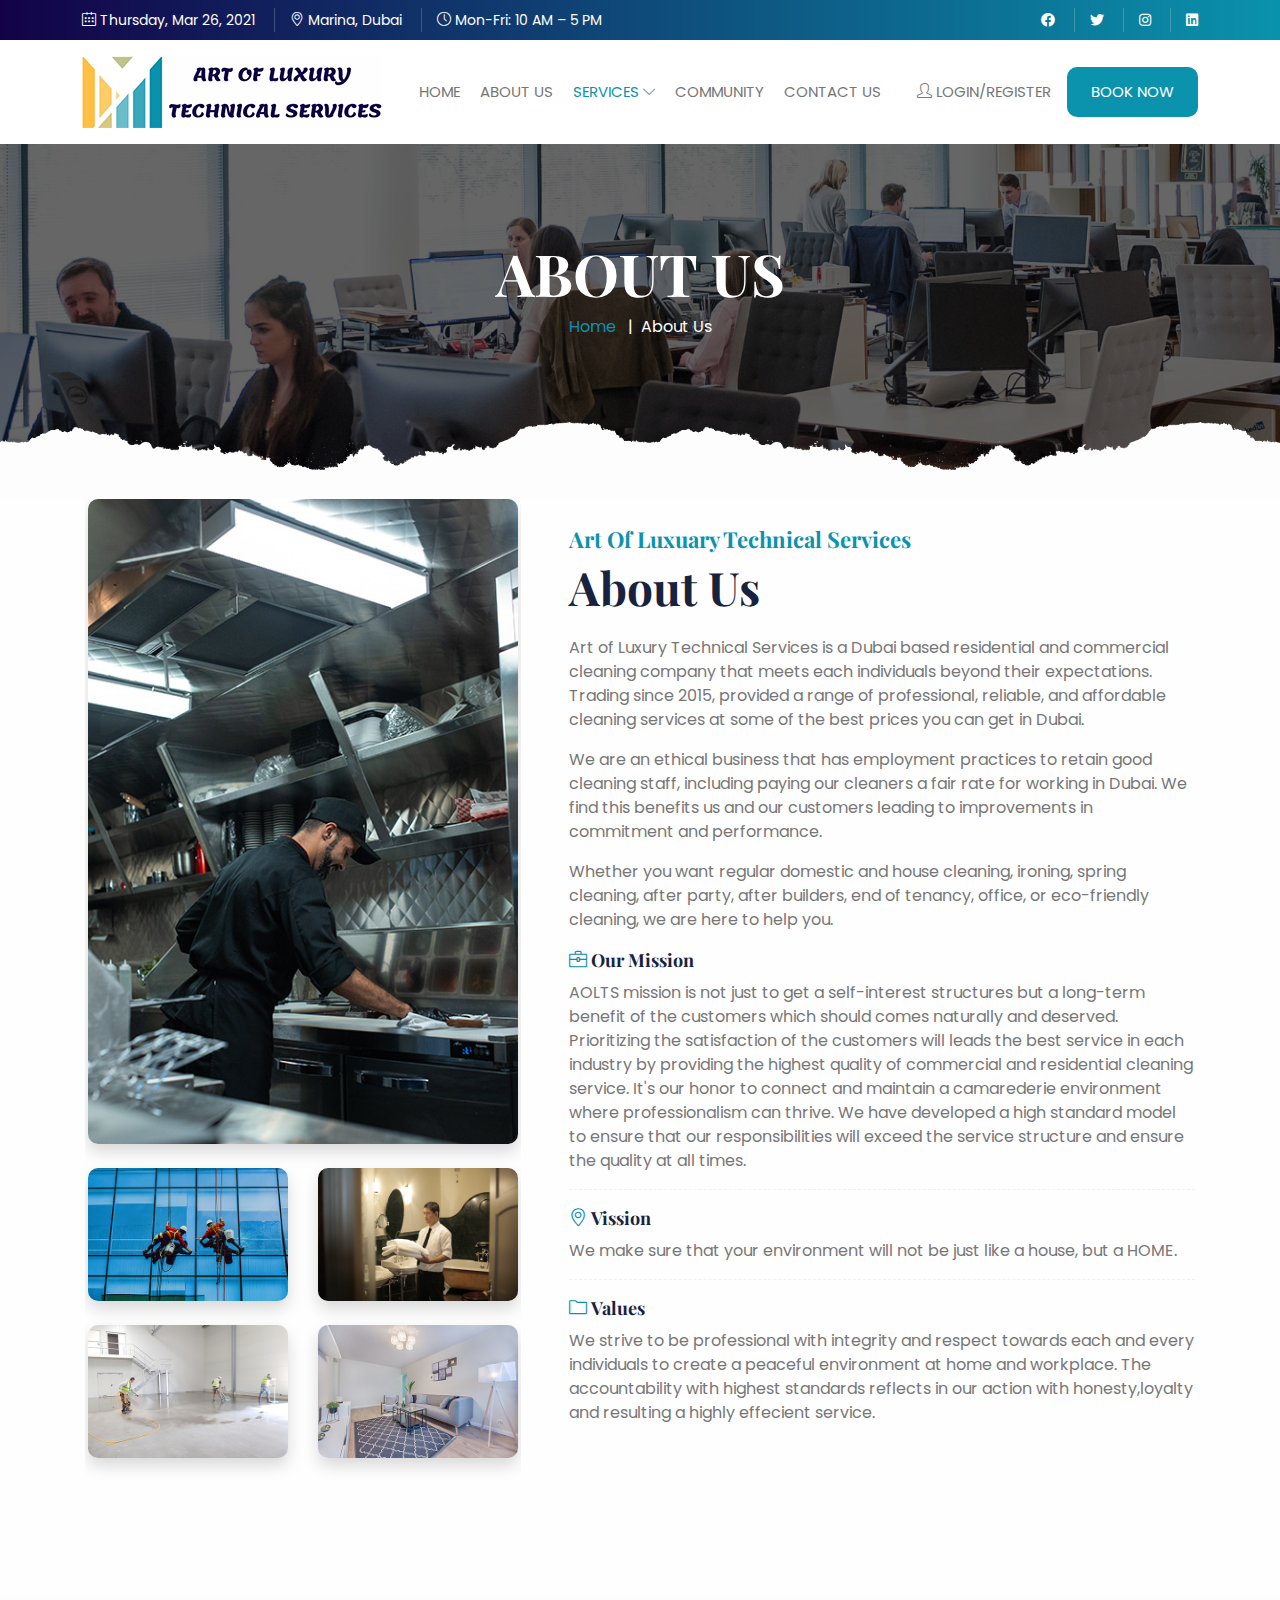
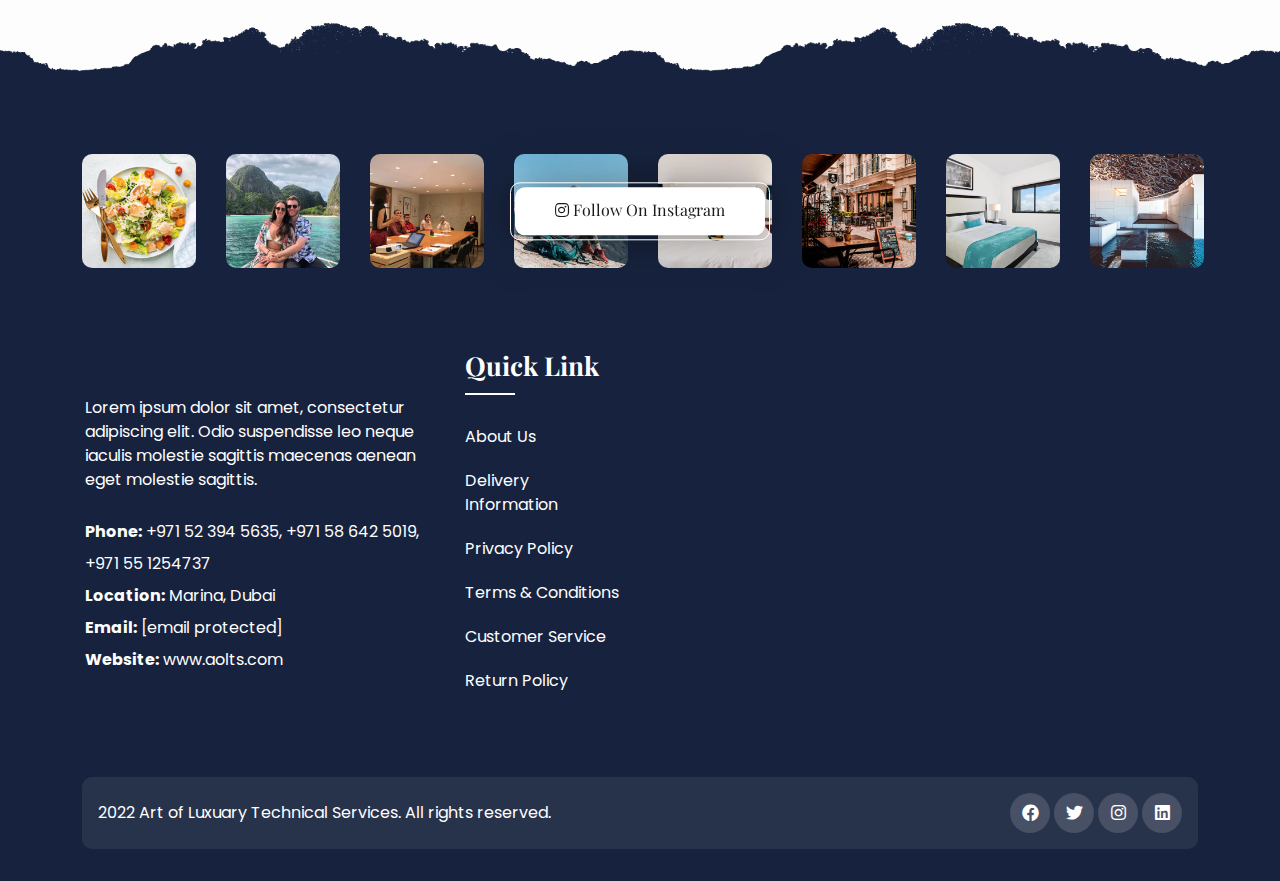
==== about-us.html @ 64cc3577 "Add files via upload" ====
<!DOCTYPE html>
<html xmlns="http://www.w3.org/1999/xhtml" lang="zxx">
<head>
<meta charset="UTF-8">
<meta name="viewport" content="width=device-width, initial-scale=1">
<title>Art of Luxuary Technical Services</title>

<link rel="shortcut icon" type="image/x-icon" href="images/favicon.png">

<link href="css/bootstrap.min.css" rel="stylesheet" type="text/css">

<link href="css/style.css" rel="stylesheet" type="text/css">

<link href="css/plugin.css" rel="stylesheet" type="text/css">

<link rel="stylesheet" href="https://cdnjs.cloudflare.com/ajax/libs/font-awesome/4.7.0/css/font-awesome.min.css">
<link rel="stylesheet" href="https://cdnjs.cloudflare.com/ajax/libs/font-awesome/5.11.2/css/all.min.css">
<link rel="stylesheet" href="fonts/line-icons.css" type="text/css">
</head>
<body>

<div id="preloader">
<div id="status"></div>
</div>


<header class="main_header_area">
<div class="header-content py-1 bg-theme3">
<div class="container d-flex align-items-center justify-content-between">
<div class="links">
<ul>
<li><a href="#" class="white"><i class="icon-calendar white"></i> Thursday, Mar 26, 2021</a></li>
<li><a href="#" class="white"><i class="icon-location-pin white"></i>  Marina, Dubai</a></li>
<li><a href="#" class="white"><i class="icon-clock white"></i> Mon-Fri: 10 AM – 5 PM</a></li>
</ul>
</div>
<div class="links float-right">
<ul>
<li><a href="#" class="white"><i class="fab fa-facebook" aria-hidden="true"></i></a></li>
<li><a href="#" class="white"><i class="fab fa-twitter" aria-hidden="true"></i></a></li>
<li><a href="#" class="white"><i class="fab fa-instagram" aria-hidden="true"></i></a></li>
<li><a href="#" class="white"><i class="fab fa-linkedin " aria-hidden="true"></i></a></li>
</ul>
</div>
</div>
</div>

<div class="header_menu" id="header_menu">
<nav class="navbar navbar-default">
<div class="container">
<div class="navbar-flex d-flex align-items-center justify-content-between w-100 pb-2 pt-2">

<div class="navbar-header">
<a class="navbar-brand" href="index.html">
<img src="images/logo.png" alt="image">
</a>
</div>

<div class="navbar-collapse1 d-flex align-items-center" id="bs-example-navbar-collapse-1">
<ul class="nav navbar-nav" id="responsive-menu">
<li><a href="index.html">Home</a></li>
<li><a href="about-us.html">About Us</a></li>
<li class="dropdown submenu active">
<a href="index.html" class="dropdown-toggle" data-toggle="dropdown" role="button" aria-haspopup="true" aria-expanded="false">Services <i class="icon-arrow-down" aria-hidden="true"></i></a>
<ul class="dropdown-menu">
<li><a href="services.html">Overview</a></li>
<li><a href="#">Residential Cleaning</a></li>
<li><a href="#">Commercial Cleaning</a></li>
<li><a href="#">Post Construction Cleaning </a></li>
<li><a href="#">Disinfection And Sanitization</a></li>
<li><a href="#">Parking Lot Cleaning</a></li>
<li><a href="#">Windows Cleaning</a></li>
<li><a href="#">Grout Cleaning</a></li>
<li><a href="#">Artificial Grass Cleaning</a></li>
<li><a href="#">Room Steaming</a></li>
<li><a href="#">Maids Service</a></li>
<li><a href="#">Hotel Housekeeping (Room Attendants & Public Area)</a></li>
</ul>
</li>
<li><a href="">Community</a></li>
<li><a href="contact-us.html">Contact Us</a></li>
<!-- <li class="search-main"><a href="#search1" class="mt_search"><i class="fa fa-search"></i></a></li> -->
</ul>
</div>
<div class="register-login d-flex align-items-center">
<a href="#" data-bs-toggle="modal" data-bs-target="#exampleModal" class="me-3">
<i class="icon-user"></i> Login/Register
</a>
<a href="#" class="nir-btn white">Book Now</a>
</div>
<div id="slicknav-mobile"></div>
</div>
</div>
</nav>
</div>

</header>



<section class="breadcrumb-main pb-20 pt-14" style="background-image: url(images/bg/bg1.jpg);">
<div class="section-shape section-shape1 top-inherit bottom-0" style="background-image: url(images/shape8.png);"></div>
<div class="breadcrumb-outer">
<div class="container">
<div class="breadcrumb-content text-center">
<h1 class="mb-3">About Us</h1>
<nav aria-label="breadcrumb" class="d-block">
<ul class="breadcrumb">
<li class="breadcrumb-item"><a href="#">Home</a></li>
<li class="breadcrumb-item active" aria-current="page">About Us</li>
</ul>
</nav>
</div>
</div>
</div>
<div class="dot-overlay"></div>
</section>

<section class="about-us pt-0" style="background-image:url(images/bg/bg-trans.png);">
<div class="container">
<div class="about-image-box">
<div class="row d-flex align-items-center justify-content-between">
<div class="col-lg-5 mb-4 pe-4">    
<div class="about-image1 overflow-hidden">
    <div class="row">
        <div class="col-md-12"><img src="images/destination/destination1.jpg" class="mb-3 rounded shadow" alt=""></div>
        <div class="col-md-6"><img src="images/destination/destination5.jpg" class="mb-3 rounded shadow" alt=""></div>
        <div class="col-md-6"><img src="images/destination/destination2.jpg" class="mb-3 rounded shadow" alt=""></div>
        <div class="col-md-6"><img src="images/destination/destination3.jpg" class="mb-3 rounded shadow" alt=""></div>
        <div class="col-md-6"><img src="images/destination/destination4.jpg" class="mb-3 rounded shadow" alt=""></div>
    </div>
</div>
</div>
<div class="col-lg-7 mb-4 ps-4">
<div class="about-content text-center text-lg-start mb-4">
<h4 class="theme d-inline-block mb-0">Art of Luxuary Technical Services</h4>
<h2 class="mb-2">About Us</h2>
<p class="mb-2">Art of Luxury Technical Services is a Dubai based residential and commercial cleaning company that meets each individuals beyond their expectations. Trading since 2015, provided a range of professional, reliable, and affordable cleaning services at some of the best prices you can get in Dubai.</p>
<p class="mb-2">We are an ethical business that has employment practices to retain good cleaning staff, including paying our cleaners a fair rate for working in Dubai. We find this benefits us and our customers leading to improvements in commitment and performance.</p>
<p class="mb-2">Whether you want regular domestic and house cleaning, ironing, spring cleaning, after party, after builders, end of tenancy, office, or eco-friendly cleaning, we are here to help you.</p>
<div class="about-listing border-b mb-2 pb-2">
<h5 class="mb-1"><i class="icon-briefcase theme"></i> Our Mission</h5>
<p class="mb-0">AOLTS mission is not just to get a self-interest structures but a long-term benefit  of the customers which should comes naturally and deserved. Prioritizing the satisfaction of the customers will leads the best service in each industry by providing the highest quality of commercial and residential cleaning service. It's our honor to connect and maintain a camarederie environment where professionalism can thrive. We have developed a high standard model to ensure that our responsibilities will exceed the service structure and ensure the quality at all times.
</p>
</div>
<div class="about-listing border-b mb-2 pb-2">
<h5 class="mb-1"><i class="icon-location-pin theme"></i> Vission</h5>
<p class="mb-0">We make sure that your environment will not be just like a house, but a HOME.
</p>
</div>
<div class="about-listing">
<h5 class="mb-1"><i class="icon-folder theme"></i> Values</h5>
<p class="mb-0">We strive to be professional with integrity and respect towards each and every individuals to create a peaceful environment at home and workplace. The accountability with highest standards reflects in our action with honesty,loyalty and resulting a highly effecient service.
</p>
</div>
</div>
</div>
</div>
</div>
</div>
<div class="white-overlay"></div>
</section>



<footer class="pt-20 pb-4" style="background-image: url(images/background_pattern.png);">
<div class="section-shape top-0" style="background-image: url(images/shape8.png);"></div>

<div class="insta-main pb-10">
<div class="container">
<div class="insta-inner">
<div class="follow-button">
<h5 class="m-0 rounded"><i class="fab fa-instagram"></i> Follow on Instagram</h5>
</div>
<div class="row attract-slider">
<div class="col-md-3 col-sm-6">
<div class="insta-image rounded">
<a href="gallery.html"><img src="images/insta/ins-3.jpg" alt="insta"></a>
</div>
</div>
<div class="col-md-3 col-sm-6">
<div class="insta-image rounded">
<a href="gallery.html"><img src="images/insta/ins-4.jpg" alt="insta"></a>
</div>
</div>
<div class="col-md-3 col-sm-6">
<div class="insta-image rounded">
<a href="gallery.html"><img src="images/insta/ins-5.jpg" alt="insta"></a>
</div>
</div>
<div class="col-md-3 col-sm-6">
<div class="insta-image rounded">
<a href="gallery.html"><img src="images/insta/ins-1.jpg" alt="insta"></a>
</div>
</div>
<div class="col-md-3 col-sm-6">
<div class="insta-image rounded">
<a href="gallery.html"><img src="images/insta/ins-7.jpg" alt="insta"></a>
</div>
</div>
<div class="col-md-3 col-sm-6">
<div class="insta-image rounded">
<a href="gallery.html"><img src="images/insta/ins-8.jpg" alt="insta"></a>
</div>
</div>
<div class="col-md-3 col-sm-6">
<div class="insta-image rounded">
<a href="gallery.html"><img src="images/insta/ins-2.jpg" alt="insta"></a>
</div>
</div>
<div class="col-md-3 col-sm-6">
<div class="insta-image rounded">
<a href="gallery.html"><img src="images/insta/ins-6.jpg" alt="insta"></a>
</div>
</div>
<div class="col-md-3 col-sm-6">
<div class="insta-image rounded">
<a href="gallery.html"><img src="images/insta/ins-9.jpg" alt="insta"></a>
</div>
</div>
</div>
</div>
</div>
</div>

<div class="footer-upper pb-4">
<div class="container">
<div class="row">
<div class="col-lg-4 col-md-6 col-sm-12 mb-4 pe-4">
<div class="footer-about">
<img src="images/logo-white.png" alt="">
<p class="mt-3 mb-3 white">
Lorem ipsum dolor sit amet, consectetur adipiscing elit. Odio suspendisse leo neque iaculis molestie sagittis maecenas aenean eget molestie sagittis.
</p>
<ul>
<li class="white"><strong>Phone:</strong> +971 52 394 5635, +971 58 642 5019, +971 55 1254737
</li>
<li class="white"><strong>Location:</strong> Marina, Dubai</li>
<li class="white"><strong>Email:</strong> <a href="/cdn-cgi/l/email-protection" class="__cf_email__" data-cfemail="ee87808881aeba9c8f988b828780c08d8183">[email&#160;protected]</a></li>
<li class="white"><strong>Website:</strong> www.aolts.com</li>
</ul>
</div>
</div>
<div class="col-lg-2 col-md-6 col-sm-12 mb-4">
<div class="footer-links">
<h3 class="white">Quick link</h3>
<ul>
<li><a href="about-us.html">About Us</a></li>
<li><a href="about-us.html">Delivery Information</a></li>
<li><a href="about-us.html">Privacy Policy</a></li>
<li><a href="about-us.html">Terms &amp; Conditions</a></li>
<li><a href="about-us.html">Customer Service</a></li>
<li><a href="#about-us.html">Return Policy</a></li>
</ul>
</div>
</div>
<!-- <div class="col-lg-2 col-md-6 col-sm-12 mb-4">
<div class="footer-links">
<h3 class="white">Categories</h3>
<ul>
<li><a href="about-us.html">Travel</a></li>
<li><a href="about-us.html">Technology</a></li>
<li><a href="about-us.html">Lifestyle</a></li>
<li><a href="about-us.html">Destinations</a></li>
<li><a href="about-us.html">Entertainment</a></li>
<li><a href="about-us.html">Business</a></li>
</ul>
</div>
</div>
<div class="col-lg-4 col-md-6 col-sm-12 mb-4">
<div class="footer-links">
<h3 class="white">Newsletter</h3>
<div class="newsletter-form ">
<p class="mb-3">Jin our community of over 200,000 global readers who receives emails filled with news, promotions, and other good stuff.</p>
<form action="#" method="get" accept-charset="utf-8" class="border-0 d-flex align-items-center">
<input type="text" placeholder="Email Address">
<button class="nir-btn ms-2">Subscribe</button>
</form>
</div>
</div> -->
</div>
</div>
</div>
</div>
<!-- <div class="footer-payment">
<div class="container">
<div class="row footer-pay align-items-center justify-content-between text-lg-start text-center">
<div class="col-lg-8 footer-payment-nav mb-4">
<ul class="">
<li class="me-2">We Support:</li>
<li class="me-2"><i class="fab fa-cc-mastercard fs-4"></i></li>
<li class="me-2"><i class="fab fa-cc-paypal fs-4"></i></li>
<li class="me-2"><i class="fab fa-cc-stripe fs-4"></i></li>
<li class="me-2"><i class="fab fa-cc-visa fs-4"></i></li>
<li class="me-2"><i class="fab fa-cc-discover fs-4"></i></li>
</ul>
</div>
<div class="col-lg-4 footer-payment-nav mb-4">
<ul class="d-flex align-items-center">
<li class="me-2 w-75">
<select class="niceSelect rounded">
<option>English</option>
<option>Chinese</option>
<option>Russian</option>
<option>Japanese</option>
<option>Korean</option>
 </select>
</li>
<li class="w-25">
<select class="niceSelect rounded">
<option>$ USD</option>
<option>$ AUD</option>
<option>$ YEN</option>
<option>$ IN</option>
<option>$ NP</option>
</select>
</li>
</ul>
</div>
</div>
</div>
</div> -->
<div class="footer-copyright">
<div class="container">
<div class="copyright-inner rounded p-3 d-md-flex align-items-center justify-content-between">
<div class="copyright-text">
<p class="m-0 white">2022 Art of Luxuary Technical Services. All rights reserved.</p>
</div>
<div class="social-links">
<ul>
<li><a href="#"><i class="fab fa-facebook" aria-hidden="true"></i></a></li>
<li><a href="#"><i class="fab fa-twitter" aria-hidden="true"></i></a></li>
<li><a href="#"><i class="fab fa-instagram" aria-hidden="true"></i></a></li>
<li><a href="#"><i class="fab fa-linkedin" aria-hidden="true"></i></a></li>
</ul>
</div>
</div>
</div>
</div>
<div id="particles-js"></div>
</footer>


<div id="back-to-top">
<a href="#"></a>
</div>


<div id="search1">
<button type="button" class="close">×</button>
<form>
<input type="search" value="" placeholder="type keyword(s) here" />
<button type="submit" class="btn btn-primary">Search</button>
</form>
</div>

<div class="modal fade log-reg" id="exampleModal" tabindex="-1" aria-hidden="true">
<div class="modal-dialog">
<div class="modal-content">
<div class="modal-body">
<div class="post-tabs">

<ul class="nav nav-tabs nav-pills nav-fill" id="postsTab" role="tablist">
<li class="nav-item" role="presentation">
<button aria-controls="login" aria-selected="false" class="nav-link active" data-bs-target="#login" data-bs-toggle="tab" id="login-tab" role="tab" type="button">Login</button>
</li>
<li class="nav-item" role="presentation">
<button aria-controls="register" aria-selected="true" class="nav-link" data-bs-target="#register" data-bs-toggle="tab" id="register-tab" role="tab" type="button">Register</button>
</li>
</ul>

<div class="tab-content blog-full" id="postsTabContent">

<div aria-labelledby="login-tab" class="tab-pane fade active show" id="login" role="tabpanel">
<div class="row">
<div class="col-lg-6">
<div class="blog-image rounded">
<a href="#" style="background-image: url(images/trending/trending5.jpg);"></a>
</div>
</div>
<div class="col-lg-6">
<h4 class="text-center border-b pb-2">Login</h4>
<div class="log-reg-button d-flex align-items-center justify-content-between">
<button type="submit" class="btn btn-fb">
<i class="fab fa-facebook"></i> Login with Facebook
</button>
<button type="submit" class="btn btn-google">
<i class="fab fa-google"></i> Login with Google
</button>
</div>
<hr class="log-reg-hr position-relative my-4 overflow-visible">
<form method="post" action="#" name="contactform" id="contactform">
<div class="form-group mb-2">
<input type="text" name="user_name" class="form-control" id="fname" placeholder="User Name or Email Address">
</div>
<div class="form-group mb-2">
<input type="password" name="password_name" class="form-control" id="lpass" placeholder="Password">
</div>
<div class="form-group mb-2">
<input type="checkbox" class="custom-control-input" id="exampleCheck">
<label class="custom-control-label mb-0" for="exampleCheck1">Remember me</label>
<a class="float-end" href="#">Lost your password?</a>
</div>
<div class="comment-btn mb-2 pb-2 text-center border-b">
<input type="submit" class="nir-btn w-100" id="submit" value="Login">
</div>
<p class="text-center">Don't have an account? <a href="#" class="theme">Register</a></p>
</form>
</div>
</div>
</div>

<div aria-labelledby="register-tab" class="tab-pane fade" id="register" role="tabpanel">
<div class="row">
<div class="col-lg-6">
<div class="blog-image rounded">
<a href="#" style="background-image: url(images/trending/trending5.jpg);"></a>
</div>
</div>
<div class="col-lg-6">
<h4 class="text-center border-b pb-2">Register</h4>
<div class="log-reg-button d-flex align-items-center justify-content-between">
<button type="submit" class="btn btn-fb">
<i class="fab fa-facebook"></i> Login with Facebook
</button>
<button type="submit" class="btn btn-google">
<i class="fab fa-google"></i> Login with Google
</button>
</div>
<hr class="log-reg-hr position-relative my-4 overflow-visible">
<form method="post" action="#" name="contactform1" id="contactform1">
<div class="form-group mb-2">
<input type="text" name="user_name" class="form-control" id="fname1" placeholder="User Name">
</div>
<div class="form-group mb-2">
<input type="text" name="user_name" class="form-control" id="femail" placeholder="Email Address">
</div>
<div class="form-group mb-2">
<input type="password" name="password_name" class="form-control" id="lpass1" placeholder="Password">
</div>
<div class="form-group mb-2">
<input type="password" name="password_name" class="form-control" id="lrepass" placeholder="Re-enter Password">
</div>
<div class="form-group mb-2 d-flex">
<input type="checkbox" class="custom-control-input" id="exampleCheck1">
<label class="custom-control-label mb-0 ms-1 lh-1" for="exampleCheck1">I have read and accept the Terms and Privacy Policy?</label>
</div>
<div class="comment-btn mb-2 pb-2 text-center border-b">
<input type="submit" class="nir-btn w-100" id="submit1" value="Register">
</div>
<p class="text-center">Already have an account? <a href="#" class="theme">Login</a></p>
</form>
</div>
</div>
</div>
</div>
</div>
</div>
</div>
</div>
</div>

<script data-cfasync="false" src="/cdn-cgi/scripts/5c5dd728/cloudflare-static/email-decode.min.js"></script>
<script src="js/jquery-3.5.1.min.js"></script>
<script src="js/bootstrap.min.js"></script>
<script src="js/particles.js"></script>
<script src="js/particlerun.js"></script>
<script src="js/plugin.js"></script>
<script src="js/main.js"></script>
<script src="js/custom-swiper.js"></script>
<script src="js/custom-nav.js"></script>

</body>
</html>
---- css/style.css ----
@charset "UTF-8";@import "https://fonts.googleapis.com/css2?family=Poppins:wght@300;400;500;700&display=swap";@import "https://fonts.googleapis.com/css2?family=Playfair+Display:wght@400;500;600;700;800&display=swap";@import "https://fonts.googleapis.com/css2?family=Poppins:wght@300;400;500;700&display=swap";@import "https://fonts.googleapis.com/css2?family=Playfair+Display:wght@400;500;600;700;800&display=swap";header,nav,section,article,aside,footer{display:block}*{margin:0;padding:0}body{margin:0;padding:0;font-size:16px;line-height:1.5;font-family:poppins,sans-serif;overflow-x:hidden;font-weight:400;color:#777;background-size:cover;background-attachment:fixed;background-repeat:no-repeat}h1,h2,h3,h4,h5,h6{font-weight:700;font-family:playfair display,serif;text-transform:capitalize;margin:0 0 1rem;color:#17233e;line-height:1.4}h1 a,h2 a,h3 a,h4 a,h5 a,h6 a{color:#17233e;transition:all ease-in-out .5s;cursor:pointer;text-decoration:none}h1 a:hover,h1 a:focus,h2 a:hover,h2 a:focus,h3 a:hover,h3 a:focus,h4 a:hover,h4 a:focus,h5 a:hover,h5 a:focus,h6 a:hover,h6 a:focus{color:#0b92ad;transition:all ease-in-out .5s;outline:none;text-decoration:none!important}h1{font-size:58px}h2{font-size:46px}h3{font-size:26px}h4{font-size:22px}h5{font-size:18px}h6{font-size:16px}@media(max-width:991px){h1{font-size:48px}h2{font-size:36px}}@media(max-width:735px){h1{font-size:38px}h2{font-size:28px}h3{font-size:21px}}p{margin-bottom:8px}ul{margin:0;padding:0;list-style-type:none}ul li{margin-bottom:0;line-height:1.5;color:#777;position:relative;display:inline-block;padding:0}ol{margin:0;counter-reset:i;position:relative}ol li{font-size:16px;margin-bottom:10px;line-height:1.5;color:#777;padding-left:0;position:relative}a{color:#777;transition:all ease-in-out .5s;cursor:pointer;text-decoration:none}a:hover,a:focus{text-decoration:none;color:#0b92ad;transition:all ease-in-out .5s;outline:none}a:not([href]):not([tabindex]):focus,a:not([href]):not([tabindex]):hover{color:#0b92ad!important}::-webkit-input-placeholder{color:#777!important}:-ms-input-placeholder{color:#777!important}input::placeholder{color:#777!important}.row [class*=col-]{padding:0 15px}img{max-width:100%}.btn-info.focus,.btn-info:focus,.btn-info:active{outline:none;box-shadow:none!important;background:0 0!important;border:none!important}.container{position:relative;z-index:1}@media(max-width:767px){.container,.container-sm{max-width:100%}}.border{border-color:#f1f1f1!important}.before-none::before{display:none!important}.white{color:#fff!important}.theme{color:#0b92ad!important}.theme1{color:#fdc703!important}.theme2{color:#17233e!important}.black{color:#3f3f3f!important}.grey{color:#777!important}.title{color:#17233e!important}.bg-grey{background:#f1f1f1!important}.bg-lgrey{background:#fdfdfd!important}.bg-theme{background:#0b92ad!important}.bg-theme1{background:#fdc703!important}.bg-theme2{background:rgb(6,142,168)!important}.bg-theme3{background: rgb(19,2,72) !important; background: linear-gradient(90deg, rgba(19,2,72,1) 0%, rgba(10,146,172,1) 100%) !important} .bg-title{background:#17233e!important}.bg-fblack{background:#000!important}.bg-white{background:#fff!important}.bordernone{border:none!important}.border-b{border-bottom:1px dashed #f1f1f1!important}.border-all{border:1px solid #f1f1f1!important}.border-end{border-right:1px solid #f1f1f1!important}.rating span{color:#ffbc00;display:inline;font-size:14px}.small,small{font-size:85%}.mt-1,.my-1{margin-top:.5rem!important}.mt-2,.my-2{margin-top:1rem!important}.mt-3,.my-3{margin-top:1.5rem!important}.mt-4,.my-4{margin-top:2rem!important}.mt-5,.my-5{margin-top:2.5rem!important}.mt-6,.my-6{margin-top:3rem!important}.mt-7,.my-7{margin-top:3.5rem!important}.mt-8,.my-8{margin-top:4rem!important}.mt-9,.my-9{margin-top:4.5rem!important}.mt-10,.my-10{margin-top:5rem!important}.mt-minus{margin-top:-5rem!important}.mb-1,.my-1{margin-bottom:.5rem!important}.mb-2,.my-2{margin-bottom:1rem!important}.mb-3,.my-3{margin-bottom:1.5rem!important}.mb-4,.my-4{margin-bottom:2rem!important}.mb-5,.my-5{margin-bottom:2.5rem!important}.mb-6,.my-6{margin-bottom:3rem!important}.mb-7,.my-7{margin-bottom:3.5rem!important}.mb-8,.my-8{margin-bottom:4rem!important}.mb-9,.my-9{margin-bottom:4.5rem!important}.mb-10,.my-10{margin-bottom:5rem!important}.mb-minus{margin-bottom:-5rem!important}.pt-1,.py-1{padding-top:.5rem!important}.pt-2,.py-2{padding-top:1rem!important}.pt-3,.py-3{padding-top:1.5rem!important}.pt-4,.py-4{padding-top:2rem!important}.pt-5,.py-5{padding-top:2.5rem!important}.pt-6,.py-6{padding-top:3rem!important}.pt-7,.py-7{padding-top:3.5rem!important}.pt-8,.py-8{padding-top:4rem!important}.pt-9,.py-9{padding-top:4.5rem!important}.pt-10,.py-10{padding-top:5rem!important}.pt-14,.py-14{padding-top:7rem!important}.pt-17,.py-17{padding-top:8.5rem!important}.pt-18,.py-18{padding-top:9rem!important}.pt-19,.py-19{padding-top:9.5rem!important}.pt-20,.py-20{padding-top:10rem!important}.pt-lg-7,.py-lg-7{padding-top:3.5rem!important}.pb-1,.py-1{padding-bottom:.5rem!important}.pb-2,.py-2{padding-bottom:1rem!important}.pb-3,.py-3{padding-bottom:1.5rem!important}.pb-4,.py-4{padding-bottom:2rem!important}.pb-5,.py-5{padding-bottom:2.5rem!important}.pb-6,.py-6{padding-bottom:3rem!important}.pb-7,.py-7{padding-bottom:3.5rem!important}.pb-8,.py-8{padding-bottom:4rem!important}.pb-9,.py-9{padding-bottom:4.5rem!important}.pb-10,.py-10{padding-bottom:5rem!important}.pb-14,.py-14{padding-bottom:7rem!important}.pb-17,.py-17{padding-bottom:8.5rem!important}.pb-18,.py-18{padding-bottom:9rem!important}.pb-19,.py-19{padding-bottom:9.5rem!important}.pb-20,.my-20{padding-bottom:10rem!important}.pb-lg-7,.py-lg-7{padding-bottom:3.5rem!important}.top-minus-20{top:-20px!important}.top-minus-40{top:-40px!important}.top-inherit{top:inherit!important}.bottom-inherit{bottom:inherit!important}.translatey-50{transform:translateY(-50%)}.z-index1{z-index:1}.z-index2{z-index:2}.z-index3{z-index:4}.form-group{width:100%;display:inline-block}input[type=text],input[type=email],input[type=number],input[type=search],input[type=password],input[type=tel],input[type=date],input[type=time],textarea,select{font-size:15px;font-weight:300;background-color:#fff;border:1px solid #f1f1f1;border-radius:10px;padding:12px 20px;color:#777;margin-bottom:0;height:50px;box-shadow:none;width:100%}input[type=text]:focus,input[type=email]:focus,input[type=number]:focus,input[type=search]:focus,input[type=password]:focus,input[type=tel]:focus,input[type=date]:focus,input[type=time]:focus,textarea:focus,select:focus{outline:none;transition:all .5s ease;box-shadow:none}select{width:100%;height:inherit}select option{color:#3f3f3f}textarea{border-radius:none;resize:vertical;height:120px}label{display:inline-block;color:#777;margin-bottom:8px;font-weight:400;font-size:15px}blockquote{font-size:14px;font-weight:400;background-color:#0b92ad;margin-bottom:15px;border:0;padding:30px 70px;line-height:1.5;color:#fff;margin:20 0;font-style:italic;position:relative}blockquote :after{content:'';position:absolute;height:60%;width:2px;background:#fff;top:20%;left:35px}blockquote p{color:#fff;margin:0}blockquote :before{content:'\f10d';font-family:fontawesome;font-size:45px;position:absolute;bottom:26px;right:20px;color:#fff;transform:rotate(180deg)}blockquote span{position:relative;padding-left:20px}blockquote span :before{content:'';width:12px;height:1px;background:#0b92ad;position:absolute;left:0;top:50%;margin-top:-2px}table>tbody tr td,table>tbody tr th,table>tfoot tr td,table>tfoot tr th,table>thead tr td,table>thead tr th{padding:10px;vertical-align:sub!important;border:1px solid #f1f1f1}table>tbody tr:nth-child(even),table>tfoot tr:nth-child(even),table>thead tr:nth-child(even){background:#fdfdfd}table{width:100%}table thead tr th{border-bottom:none!important}.overlay,.dot-overlay,.color-overlay,.white-overlay,.left-overlay{position:absolute;top:0;left:0;width:100%;height:100%;background:#000;transition:all ease-in-out .5s;opacity:.5}.dot-overlay{background:#000 url(../images/dot-overlay.png) repeat;opacity:.6}.color-overlay{top:inherit;bottom:0;background:linear-gradient(to bottom,transparent,#000000);height:50%;opacity:.6}.left-overlay{background:linear-gradient(to left,transparent,#fff);height:100%;opacity:1}@media(max-width:639px){.color-overlay{height:100%;opacity:.4;background:#000}}.white-overlay{background:#fdfdfd;opacity:.5}section{padding:4.5rem 0 5rem;position:relative}.section-title,.section-title-w,.section-title-l{position:relative;z-index:1}.section-title h2,.section-title-w h2,.section-title-l h2{position:relative;line-height:1.2}.section-title-w:before{border-color:#fff!important}.section-title-w h2 span{color:rgb(6,142,168)}.section-title-l:before{left:0;right:inherit}@media(max-width:991px){.section-title{width:100%!important}}@media(max-width:767px){.section-title{width:100%!important;text-align:center!important}.section-title::before{left:0;right:0}}.row.slick-slider{margin:0 -15px}iframe{width:100%;border:none}.border-t{border-top:2px dashed #cccccc5e}.box-shadow{box-shadow:0 0 15px #cccccc37}.rounded{border-radius:10px!important}.rounded-start{border-top-left-radius:10px!important;border-bottom-left-radius:10px!important}.rounded-top{border-top-left-radius:10px!important;border-top-right-radius:10px!important}.nav-tabs{border-bottom:none;background:#fff;overflow:hidden;margin-bottom:30px}.nav-tabs>li.nav-item{margin:0 4px}.nav-tabs>li.nav-item button{border-radius:10px;padding:15px;margin:0;line-height:inherit;border:1px solid #f1f1f1;display:inline-block;width:100%}.nav-tabs>li.nav-item button:hover{color:#fff!important;border-color:#0b92ad;background:#0b92ad}.nav-tabs>li.nav-item button.active{color:#fff!important;border-color:#0b92ad;background:#0b92ad}.nav-tabs>li.nav-item button.active:hover{color:#fff!important;border-color:#0b92ad;background:#0b92ad}@media(max-width:991px){.nav-tabs{width:100%!important}}@media(max-width:767px){.nav-tabs>li.nav-item{margin:0 4px 4px}}.pagination-main{line-height:.8}.pagination-main .pagination{margin-top:0;margin-bottom:0;display:inline-block}.pagination-main .pagination li{padding-left:0;padding-bottom:0;margin-bottom:0}.pagination-main .pagination li:before,.pagination-main .pagination li:after{display:none}.pagination-main .pagination li a{padding:0;height:40px;line-height:38px;margin-right:9px;text-align:center;width:40px;color:#3f3f3f;font-size:14px;border:1px solid #f1f1f1;display:inline-block;background:#fdfdfd;background:#fff;border-radius:10px}.pagination-main .pagination li a:hover,.pagination-main .pagination li a:focus{background-color:#0b92ad;color:#fff!important;border-color:#0b92ad}.pagination-main .pagination li:last-child>a,.pagination-main .pagination li:last-child>span{border-radius:none;margin:0}.pagination-main .pagination li.active a{background:#0b92ad!important;border-color:#0b92ad!important;color:#fff}.pagination-main .pagination .prev a,.pagination-main .pagination .next a{border-radius:0}@media(max-width:567px){.pagination li a{height:30px;width:30px;line-height:28px}}@media(max-width:359px){.pagination li a{height:28px;width:28px;line-height:28px}}.fade:not(.show){opacity:1}.breadcrumb-main{background-repeat:no-repeat;background-position:top;background-size:cover;background-attachment:fixed;position:relative}.breadcrumb-main .breadcrumb-outer{background:0 0;position:relative;z-index:1}.breadcrumb-main .breadcrumb-outer:before{display:none}.breadcrumb-main .breadcrumb-outer .breadcrumb-content,.breadcrumb-main .breadcrumb-outer .bread-content{position:relative;text-align:center;justify-content:center;z-index:1}.breadcrumb-main .breadcrumb-outer .breadcrumb-content h1,.breadcrumb-main .breadcrumb-outer .bread-content h1{color:#fff;text-transform:uppercase;line-height:.6}.breadcrumb-main .breadcrumb-outer .bread-content nav{left:0;right:0}.breadcrumb{background:0 0;margin:0;padding:0;display:inline-block}.breadcrumb li,.breadcrumb li.active{margin-bottom:0;color:#fff}.breadcrumb li a,.breadcrumb li.active a{color:#0b92ad}.breadcrumb .breadcrumb-item+.breadcrumb-item:before{content:'|';color:#fff}@media(max-width:991px){.breadcrumb-main .breadcrumb-outer .breadcrumb-content{display:block!important;text-align:center!important}.breadcrumb-main .breadcrumb-outer .breadcrumb-content nav{right:0;margin:0}.breadcrumb-main .breadcrumb-outer .breadcrumb-content h2{margin:0!important}.breadcrumb-main .breadcrumb-outer .breadcrumb-content h1{font-size:44px}.cover-content{margin-bottom:2rem}}@media(max-width:811px){.breadcrumb-main .breadcrumb-outer .breadcrumb-content h1{font-size:36px}.page-cover h1{font-size:36px}.page-cover .author-detail{display:block!important}}@media(max-width:639px){.breadcrumb-main .breadcrumb-outer .breadcrumb-content h1{font-size:28px}.page-cover h1{font-size:28px}}@media(max-width:479px){.breadcrumb-main .breadcrumb-outer .breadcrumb-content{text-align:center}.breadcrumb-main .breadcrumb-outer .breadcrumb-content h1{font-size:24px}.breadcrumb-main .breadcrumb-outer .breadcrumb-content h2{display:block;font-size:40px}}button{border:none}.nir-btn,.nir-btn-black{position:relative;z-index:1;font-size:14px;text-align:center;padding:14px 24px;text-transform:capitalize;transition:all ease-in-out .5s;background:#0b92ad;color:#fff;display:inline-block;border-radius:10px;border:none;box-shadow:0 0 0 4px rgba(255,255,255,.1);overflow:hidden}.nir-btn::before,.nir-btn-black::before{position:absolute;left:0;width:0;height:100%;top:0;content:'';background:#fdc703;color:#fff!important;transition:all ease-in-out .5s;z-index:-1}.nir-btn:hover::before,.nir-btn-black:hover::before{width:100%;transition:all ease-in-out .5s}.nir-btn:hover,.nir-btn-black:hover{color:#fff!important;transition:all ease-in-out .5s}.nir-btn-black{background:#17233e}.nir-btn-black:before{color:#fff}.nir-btn-black:hover{background:#fff;color:#3f3f3f}.nir-btn-black:hover:before{color:#fdc703}input#submit{border:none}input#submit:hover{opacity:.8;background:#0b92ad!important;color:#fff}.item-slider .slick-prev,.item-slider .slick-next{top:-124px;background:#fff;border-radius:5px;border:1px solid #f1f1f1;width:50px;height:50px;line-height:1}.item-slider .slick-prev::before,.item-slider .slick-next::before{color:#777;font-size:28px;line-height:1.5}.item-slider .slick-prev:hover,.item-slider .slick-prev:focus,.item-slider .slick-next:hover,.item-slider .slick-next:focus{background:#0b92ad;border-color:#0b92ad}.item-slider .slick-prev:hover::before,.item-slider .slick-prev:focus::before,.item-slider .slick-next:hover::before,.item-slider .slick-next:focus::before{color:#fff}.item-slider .slick-prev{right:76px;left:inherit}.item-slider .slick-next{right:16px}.banner-slider .slick-prev,.banner-slider .slick-next{background:#fdc703;border-radius:50%;width:50px;height:50px}.banner-slider .slick-prev::before,.banner-slider .slick-next::before{color:#fff;font-size:28px;line-height:1.8}.banner-slider .slick-prev:hover,.banner-slider .slick-prev:focus,.banner-slider .slick-next:hover,.banner-slider .slick-next:focus{background:#17233e}.banner-slider .slick-prev{left:30px}.banner-slider .slick-next{right:30px}#preloader{position:fixed;top:0;left:0;right:0;bottom:0;background:#f4f4f4;z-index:999999}#preloader #status{position:fixed;content:'';display:block;top:50%;left:50%;width:400px;height:300px;margin:0 auto;background:url(../images/loader.gif);background-size:cover;background-position:center;opacity:1;transform:translate(-50%,-50%);visibility:visible;transition:all ease-in-out .5s;z-index:9999999999}#back-to-top{position:fixed;z-index:1000;bottom:20px;right:20px;display:none}#back-to-top a{display:block;width:50px;height:50px;background:#0b92ad;position:relative;transition:all ease-in-out .5s;text-align:center;border-radius:50%}#back-to-top a:after{position:absolute;content:'\f30c';font-family:"font awesome 5 free";font-size:20px;color:#fff;top:50%;left:50%;z-index:1;font-weight:700;transform:translate(-50%,-50%)}.alert{margin-bottom:10px;border-radius:0;color:#e83737;padding:0}.alert .alert-success{background:0 0;border:transparent;border-radius:0;color:#3c763d}.alert .alert-success h4{margin-bottom:8px}.alert .alert-success p{color:#fff}.ribbon{width:150px;height:150px;overflow:hidden;position:absolute;z-index:2}.ribbon::before,.ribbon::after{position:absolute;z-index:-1;content:'';display:block;border:5px solid #666}.ribbon span{position:absolute;display:block;width:225px;padding:10px 0;background-color:#fdc703;box-shadow:0 5px 10px rgba(0,0,0,.1);color:#fff;font-size:18px;text-shadow:0 1px 1px rgba(0,0,0,.2);text-transform:uppercase;text-align:center}.ribbon span.open{background:#5ecfb1}.ribbon-top-left{top:-10px;left:-10px}.ribbon-top-left:before,.ribbon-top-left:after{border-top-color:transparent;border-left-color:transparent}.ribbon-top-left:before{top:0;right:0}.ribbon-top-left:after{bottom:0;left:0}.ribbon-top-left span{right:-25px;top:40px;transform:rotate(-45deg)}.wickedpicker{width:120px!important;height:auto!important;z-index:9}.wickedpicker .wickedpicker__title{display:none!important}.wickedpicker__controls__control-up:before{content:""!important;font-family:"font awesome 5 free"!important;font-weight:900!important;color:#909090!important}.wickedpicker__controls__control-down:after{content:""!important;font-family:"font awesome 5 free"!important;font-weight:900!important;color:#909090!important}.accrodion-grp .accrodion+.accrodion{margin-top:10px}.accrodion-grp .accrodion .accrodion-title{border:1px solid #f1f1f1;background:#fff;padding:20px;cursor:pointer;transition:all ease-in-out .5s;border-radius:10px}.accrodion-grp .accrodion .accrodion-title h5{margin:0;position:relative;text-transform:capitalize;border:none}.accrodion-grp .accrodion .accrodion-title h5:before{content:'\f107';font-family:fontawesome;color:#222;font-size:20px;position:absolute;top:50%;right:0;-webkit-transform:translateY(-50%);transform:translateY(-50%)}.accrodion-grp .accrodion .accrodion-content{padding-top:10px}.accrodion-grp .accrodion .accrodion-content .inner{padding:30px}.accrodion-grp .accrodion .accrodion-content .inner p{margin:0;font-size:15px;line-height:25px;letter-spacing:.01em;color:#74787d}.accrodion-grp .accrodion.active .accrodion-title{background:#0b92ad;border-color:#0b92ad}.accrodion-grp .accrodion.active .accrodion-title h5{color:#fff}.accrodion-grp .accrodion.active .accrodion-title h5:before{content:'\f106';color:#fff}@media(max-width:567px){.accrodion-grp .accrodion .accrodion-title h5{font-size:14px}}@-webkit-keyframes rotated{0%{-webkit-transform:rotate(0);transform:rotate(0)}100%{-webkit-transform:rotate(360deg);transform:rotate(360deg)}}@keyframes rotated{0%{-webkit-transform:rotate(0);transform:rotate(0)}100%{-webkit-transform:rotate(360deg);transform:rotate(360deg)}}@-webkit-keyframes scale-upOne{0%{-webkit-transform:scale(1);transform:scale(1)}100%{-webkit-transform:scale(.2);transform:scale(.2)}}@keyframes scale-upOne{0%{-webkit-transform:scale(1);transform:scale(1)}100%{-webkit-transform:scale(.2);transform:scale(.2)}}@-webkit-keyframes zoom-fade-two{0%{-webkit-transform:scale(1.5);transform:scale(1.5)}50%{-webkit-transform:scale(1);transform:scale(1)}100%{-webkit-transform:scale(1.5);transform:scale(1.5)}}@keyframes zoom-fade-two{0%{-webkit-transform:scale(1.5);transform:scale(1.5)}50%{-webkit-transform:scale(1);transform:scale(1)}100%{-webkit-transform:scale(1.5);transform:scale(1.5)}}@-webkit-keyframes zoom-fade{0%{-webkit-transform:scale(1.2);transform:scale(1.2)}50%{-webkit-transform:scale(1);transform:scale(1)}100%{-webkit-transform:scale(1.2);transform:scale(1.2)}}@keyframes zoom-fade{0%{-webkit-transform:scale(1.2);transform:scale(1.2)}50%{-webkit-transform:scale(1);transform:scale(1)}100%{-webkit-transform:scale(1.2);transform:scale(1.2)}}@keyframes slide{from{background-position:0 0}to{background-position:-111px 0}}@-webkit-keyframes slide{from{background-position:0 0}to{background-position:-111px 0}}@-webkit-keyframes ripple{70%{box-shadow:0 0 0 40px transparent}100%{box-shadow:0 0 0 0 transparent}}@keyframes ripple{70%{box-shadow:0 0 0 40px transparent}100%{box-shadow:0 0 0 0 transparent}}@keyframes up-down{0%{-webkit-transform:translateY(-20px);transform:translateY(-20px)}50%{-webkit-transform:translateY(-10px);transform:translateY(-10px)}100%{-webkit-transform:translateY(-20px);transform:translateY(-20px)}}@keyframes jackInTheBox{from{opacity:0;transform:scale(.1) rotate(30deg);transform-origin:center bottom}50%{transform:rotate(-10deg)}70%{transform:rotate(3deg)}to{opacity:1;transform:scale(1)}}.jackInTheBox{animation-name:jackInTheBox}.animated{animation-duration:1s;animation-fill-mode:both}@-webkit-keyframes fadeInUp{0%{opacity:0;-webkit-transform:translateY(20px);transform:translateY(20px)}100%{opacity:1;-webkit-transform:translateY(0);transform:translateY(0)}}@keyframes fadeInUp{0%{opacity:0;-webkit-transform:translateY(20px);-ms-transform:translateY(20px);transform:translateY(20px)}100%{opacity:1;-webkit-transform:translateY(0);-ms-transform:translateY(0);transform:translateY(0)}}.fadeInUp{-webkit-animation-name:fadeInUp;animation-name:fadeInUp}@keyframes animationFramesOne{0%{-webkit-transform:translate(0px,0px) rotate(0deg);transform:translate(0px,0px) rotate(0deg)}20%{-webkit-transform:translate(73px,-1px) rotate(36deg);transform:translate(73px,-1px) rotate(36deg)}40%{-webkit-transform:translate(141px,72px) rotate(72deg);transform:translate(141px,72px) rotate(72deg)}60%{-webkit-transform:translate(83px,122px) rotate(108deg);transform:translate(83px,122px) rotate(108deg)}80%{-webkit-transform:translate(-40px,72px) rotate(144deg);transform:translate(-40px,72px) rotate(144deg)}100%{-webkit-transform:translate(0px,0px) rotate(0deg);transform:translate(0px,0px) rotate(0deg)}}@-webkit-keyframes animationFramesOne{0%{-webkit-transform:translate(0px,0px) rotate(0deg)}20%{-webkit-transform:translate(73px,-1px) rotate(36deg)}40%{-webkit-transform:translate(141px,72px) rotate(72deg)}60%{-webkit-transform:translate(83px,122px) rotate(108deg)}80%{-webkit-transform:translate(-40px,72px) rotate(144deg)}100%{-webkit-transform:translate(0px,0px) rotate(0deg)}}@keyframes animationFramesTwo{0%{transform:translate(0,0) rotate(0)}21%{transform:translate(40px,50px) rotate(35deg)}41%{transform:translate(-20px,-75px) rotate(48deg)}60%{transform:translate(25px,48px) rotate(125deg)}80%{transform:translate(16px,-15px) rotate(180deg)}100%{transform:translate(0,0) rotate(0)}}@-webkit-keyframes animationFramesTwo{0%{-webkit-transform:translate(0,0) rotate(0)}21%{-webkit-transform:translate(40px,5px) rotate(35deg)}41%{-webkit-transform:translate(-20px,-75px) rotate(48deg)}60%{-webkit-transform:translate(25px,48px) rotate(125deg)}80%{-webkit-transform:translate(16px,-15px) rotate(180deg)}100%{-webkit-transform:translate(0,0) rotate(0)}}@keyframes animationFramesThree{0%{transform:translate(0,0) rotate(0)}21%{transform:translate(4px,10px) rotate(360deg)}41%{transform:translate(25px,40px) rotate(360deg)}60%{transform:translate(35px,22px) rotate(360deg)}80%{transform:translate(17px,46px) rotate(360deg)}100%{transform:translate(0,0) rotate(0)}}@-webkit-keyframes animationFramesThree{0%{-webkit-transform:translate(0,0) rotate(0)}21%{-webkit-transform:translate(4px,-20px) rotate(360deg)}41%{-webkit-transform:translate(-50px,-80px) rotate(360deg)}60%{-webkit-transform:translate(-75px,-35px) rotate(360deg)}80%{-webkit-transform:translate(-20px,20px) rotate(360deg)}100%{-webkit-transform:translate(0,0) rotate(0)}}@-webkit-keyframes movebounce{0%{-webkit-transform:translateY(0px);transform:translateY(0px)}50%{-webkit-transform:translateY(20px);transform:translateY(20px)}100%{-webkit-transform:translateY(0px);transform:translateY(0px)}}@keyframes movebounce{0%{-webkit-transform:translateY(0px);transform:translateY(0px)}50%{-webkit-transform:translateY(20px);transform:translateY(20px)}100%{-webkit-transform:translateY(0px);transform:translateY(0px)}}@keyframes rotateme{from{-webkit-transform:rotate(0deg);transform:rotate(0deg)}to{-webkit-transform:rotate(360deg);transform:rotate(360deg)}}@-webkit-keyframes rotateme{from{-webkit-transform:rotate(0deg)}to{-webkit-transform:rotate(360deg)}}@keyframes move-forever{0%{transform:translate(-90px,0%)}100%{transform:translate(85px,0%)}}@-webkit-keyframes ripple{0%{-webkit-transform:scale(1);transform:scale(1)}75%{-webkit-transform:scale(1.75);transform:scale(1.75);opacity:1}100%{-webkit-transform:scale(2);transform:scale(2);opacity:0}}@keyframes ripple{0%{-webkit-transform:scale(1);transform:scale(1)}75%{-webkit-transform:scale(1.75);transform:scale(1.75);opacity:1}100%{-webkit-transform:scale(2);transform:scale(2);opacity:0}}@-webkit-keyframes border-transform{0%,to{border-radius:63% 37% 54% 46%/55% 48% 52% 45%}14%{border-radius:40% 60% 54% 46%/49% 60% 40% 51%}28%{border-radius:54% 46% 38% 62%/49% 70% 30% 51%}42%{border-radius:61% 39% 55% 45%/61% 38% 62% 39%}56%{border-radius:61% 39% 67% 33%/70% 50% 50% 30%}70%{border-radius:50% 50% 34% 66%/56% 68% 32% 44%}84%{border-radius:46% 54% 50% 50%/35% 61% 39% 65%}}@keyframes border-transform{0%,to{border-radius:63% 37% 54% 46%/55% 48% 52% 45%}14%{border-radius:40% 60% 54% 46%/49% 60% 40% 51%}28%{border-radius:54% 46% 38% 62%/49% 70% 30% 51%}42%{border-radius:61% 39% 55% 45%/61% 38% 62% 39%}56%{border-radius:61% 39% 67% 33%/70% 50% 50% 30%}70%{border-radius:50% 50% 34% 66%/56% 68% 32% 44%}84%{border-radius:46% 54% 50% 50%/35% 61% 39% 65%}}.team-slider .slick-prev,.team-slider .slick-next{background:#fff;height:60px;width:60px;box-shadow:0 0 15px #cccccc37}.team-slider .slick-prev:before,.team-slider .slick-next:before{font-size:36px;line-height:1.6;color:#0b92ad}.team-slider .slick-prev:hover,.team-slider .slick-prev:focus,.team-slider .slick-next:hover,.team-slider .slick-next:focus{opacity:1;background:#0b92ad;color:#fff}.team-slider .slick-prev:hover:before,.team-slider .slick-prev:focus:before,.team-slider .slick-next:hover:before,.team-slider .slick-next:focus:before{color:#fff}.team-slider .slick-prev{left:-15px}.team-slider .slick-next{right:-15px}@media(max-width:767px){.team-slider .slick-prev,.team-slider .slick-next{display:none!important}}@-webkit-keyframes kbrns_zoomOutIn{0%{-webkit-transform:scale(1.3)}100%{-webkit-transform:scale(1)}}@-moz-keyframes kbrns_zoomOutIn{0%{-moz-transform:scale(1.3)}100%{-moz-transform:scale(1)}}@-ms-keyframes kbrns_zoomOutIn{0%{-ms-transform:scale(1.3)}100%{-ms-transform:scale(1)}}@-o-keyframes kbrns_zoomOutIn{0%{-o-transform:scale(1.3)}100%{-o-transform:scale(1)}}@keyframes kbrns_zoomOutIn{0%{transform:scale(1.3)}100%{transform:scale(1)}}.navbar-default{background:#f5f5f5}.navbar{border-bottom:0;padding:0}.sidebar .navbar-nav{background:0 0;margin:0}.navbar.navbar-default{transition:none}header #navbar{width:100%;background:#f49b00}.navbar-default a.navbar-brand{font-size:24px;position:relative;color:#f49b00;letter-spacing:2px;font-weight:400;display:block;padding:0;height:auto;transition:all ease-in-out .5s;transition:color .5s ease;-webkit-transition:color .5s ease;-moz-transition:color .5s ease;margin-right:0;flex:1}.navbar-default a.navbar-brand span{color:#fc883a}.navbar-default a.navbar-brand:hover{color:#d60d45}.navbar-default .navbar-nav li,.navbar-default .navbar-nav li.active{background:#f33807}.navbar-default .navbar-nav li a,.navbar-default .navbar-nav li a:hover,.navbar-default .navbar-nav li.active a,.navbar-default .navbar-nav li.active a:hover{background:#f33807}.navbar-nav li{position:relative;text-align:left;margin-bottom:0}.navbar-nav li ul{z-index:9999;padding:0;margin:0;position:absolute;top:50px;left:0;width:190px;display:none;border:1px solid #f1f1f1;border-top:2px solid #f33807;-webkit-box-shadow:0 0 12px -3px rgba(0,0,0,.4);-moz-box-shadow:0 0 12px -3px rgba(0,0,0,.4);box-shadow:0 0 12px -3px rgba(0,0,0,.4)}.navbar-nav li ul li{border-bottom:1px solid #f1f1f1}.navbar-nav li ul li:last-child{border-bottom:none}.navbar-nav li ul li:hover a{padding-left:20px;padding-right:10px;text-decoration:none}.navbar-nav li ul li:hover ul li a{padding-left:15px;padding-right:15px}.navbar-nav li ul li a{display:block;padding:7px 15px;font-size:15px;font-weight:500;color:#636363}.navbar-nav li ul li a:hover{color:#f33807}.navbar-nav li ul li ul{position:absolute;left:188px;top:-2px}.navbar-nav li ul li ul li ul li:hover a{padding-left:20px;padding-right:10px}.navbar-nav li>ul>li:last-child>a{border-bottom:0}.navbar-nav li>ul>li ul>li:last-child>a{border-bottom:0}.main_header_area{position:relative;width:100%}.main_header_area .notify-bar{background:linear-gradient(to right,#e9595e 1%,#dcb86c 100%);position:relative;padding:3px 0}.main_header_area .notify-bar .notify-in{position:relative}.main_header_area .notify-bar .notify-in y a.shop-btn{position:absolute;right:0;top:50%;transform:translateY(-50%)}.main_header_area .header-content{position:relative;z-index:1;background:#ffffff30}.main_header_area .header-content li{display:inline-block;padding:0 15px;border-left:1px solid #f1f1f136;margin:0}.main_header_area .header-content li:first-child{border:none;padding-left:0}.main_header_area .header-content li:last-child{padding-right:0}.main_header_area .header-content a,.main_header_area .header-content i{font-size:14px}.main_header_area .header_menu.fixed-top{box-shadow:0 0 15px #cccccc37;background:#fff}.main_header_area .header_menu.hide{top:-94px;animation-name:slideInUp}.main_header_area .register-login a{font-size:15px;text-transform:uppercase;color:#777}.main_header_area .register-login .dropdown a{color:#777!important;text-transform:capitalize}.main_header_area .register-login .btn-info{border:none;background:0 0;font-size:15px;font-weight:400;text-transform:uppercase;padding:0}.main_header_area .header_menu.fixed-top .register-login a{color:#777!important}.main_header_area .header_menu.fixed-top .register-login a.nir-btn{color:#fff!important}.main_header_area .header_menu.fixed-top .register-login a.nir-btn:hover{color:#fff!important}.main_header_area.headerstye-1{position:absolute;width:100%}.main_header_area.headerstye-1 .header_menu .navbar.navbar-default .navbar-header .navbar-brand{padding:0;margin:0}.main_header_area.headerstye-1 .header_menu .navbar.navbar-default .navbar-header .navbar-brand img{display:block}.main_header_area.headerstye-1 .header_menu .navbar.navbar-default .navbar-header .navbar-brand img+img{display:none}.main_header_area.headerstye-1 .header_menu .navbar.navbar-default .nav.navbar-nav li{margin-right:0}.main_header_area.headerstye-1 .header_menu .navbar.navbar-default .nav.navbar-nav li a{color:#fff;padding:10px}.main_header_area.headerstye-1 .header_menu .navbar.navbar-default .nav.navbar-nav li:hover>a{color:#0b92ad}.main_header_area.headerstye-1 .header_menu .navbar.navbar-default .nav.navbar-nav li.active>a{color:#0b92ad}.main_header_area.headerstye-1 .header_menu .search-main a i{color:#fff}.main_header_area.headerstye-1 .header_menu.fixed-top .navbar-default{background:#fff}.main_header_area.headerstye-1 .header_menu.fixed-top .navbar-default .navbar-header .navbar-brand{padding:0;margin:0}.main_header_area.headerstye-1 .header_menu.fixed-top .navbar-default .navbar-header .navbar-brand img{display:none!important}.main_header_area.headerstye-1 .header_menu.fixed-top .navbar-default .navbar-header .navbar-brand img+img{display:block!important}.main_header_area.headerstye-1 .header_menu.fixed-top .search-main a i{color:#777}@media(max-width:1400px) and (min-width:1300px){.main_header_area .header_menu .navbar.navbar-default .nav.navbar-nav li a,.main_header_area.headerstye-1 .header_menu .navbar.navbar-default .nav.navbar-nav li a{padding:10px 6px;font-size:14px}}@media(max-width:991px){.headerstye-1 .header-content{display:none}.headerstye-1 .navbar-header{display:block}.main_header_area .header-content,.search-main{display:none!important}}@media(max-width:735px){.main_header_area .header-content{display:none!important}}.header_menu .navbar.navbar-default{border-radius:0;margin-bottom:0;background:0 0;border:none;width:100%;z-index:9}.header_menu .navbar.navbar-default .navbar-header .navbar-brand{padding:0;margin:0}.header_menu .navbar.navbar-default .navbar-header .navbar-brand img{display:block}.header_menu .navbar.navbar-default .navbar-header .navbar-brand img+img{display:none}.header_menu .navbar.navbar-default .navbar-collapse{text-align:right;padding:0}.header_menu .navbar.navbar-default .nav.navbar-nav{float:none;text-align:right;display:inline-block;background:0 0}.header_menu .navbar.navbar-default .nav.navbar-nav li{float:none;display:inline-block;margin-right:0;background:0 0}.header_menu .navbar.navbar-default .nav.navbar-nav li:last-child{margin:0}.header_menu .navbar.navbar-default .nav.navbar-nav li a{background:0 0;font-size:15px;font-weight:400;text-transform:uppercase;padding:0;line-height:inherit;transition:all 150ms linear;border:none;padding:0 8px}.header_menu .navbar.navbar-default .nav.navbar-nav li a i{font-size:12px}.header_menu .navbar.navbar-default .nav.navbar-nav li a i.fa-angle-right{position:absolute;right:15px;top:20px}.header_menu .navbar.navbar-default .nav.navbar-nav li a:after{display:none}.header_menu .navbar.navbar-default .nav.navbar-nav li:hover a,.header_menu .navbar.navbar-default .nav.navbar-nav li.active a{color:#0b92ad;background:0 0}.header_menu .navbar.navbar-default .nav.navbar-nav li.submenu{position:relative}.header_menu .navbar.navbar-default .nav.navbar-nav li.submenu .dropdown-menu{border:none;padding:0;border-radius:0;-webkit-box-shadow:none;box-shadow:none}.header_menu .navbar.navbar-default .nav.navbar-nav li.submenu .dropdown-menu:before{content:'';width:0;height:0;border-style:solid;border-width:10px 10px 0;border-color:#eee transparent transparent transparent;position:absolute;right:24px;top:45px;z-index:3;opacity:0;-webkit-transition:all 400ms linear;-o-transition:all 400ms linear;transition:all 400ms linear}.header_menu .navbar.navbar-default .nav.navbar-nav li.submenu .dropdown-menu li{display:block;float:none;margin-right:0;border-bottom:1px dashed #f1f1f1}.header_menu .navbar.navbar-default .nav.navbar-nav li.submenu .dropdown-menu li a{line-height:3;color:#777;font-size:15px;padding:3px 20px;font-weight:400;letter-spacing:.3px;-webkit-transition:all 150ms linear;-o-transition:all 150ms linear;transition:all 150ms linear;display:block;text-transform:capitalize}.header_menu .navbar.navbar-default .nav.navbar-nav li.submenu .dropdown-menu li a:hover{background:#0b92ad;color:#fff}.header_menu .navbar.navbar-default .nav.navbar-nav li.submenu .dropdown-menu li:last-child{border-bottom:none}.header_menu .navbar.navbar-default .nav.navbar-nav li.submenu .dropdown-menu li ul{overflow:visible}.header_menu .navbar.navbar-default .nav.navbar-nav.navbar-right li:last-child{margin-right:0}.header_menu .navbar.navbar-default.navbar-sticky-in .nav.navbar-nav li:hover>a,.header_menu .navbar.navbar-default.navbar-sticky-in .nav.navbar-nav li.active>a{color:#0b92ad}.main_header_area .header_mlogo .navbar.navbar-default .navbar-header{display:none;transition:all ease-in-out .5s}.main_header_area .header_mlogo .navbar.navbar-default.navbar-sticky-in .navbar-header{display:block;transition:all ease-in-out .5s}.main_header_area .header_mlogo .navbar.navbar-default.navbar-sticky-in .navbar-middle{display:none;transition:all ease-in-out .5s}.main_header_area .header_menu.header_mlogo1.fixed-top{position:relative;animation:none;top:0}@media(max-width:991px){.main_header_area .header_mlogo .navbar.navbar-default .navbar-header{display:block}.navbar-middle{display:none}.header-start{padding-top:0!important}}#search1{position:fixed;top:0;left:0;width:100%;height:100%;background-color:#fff;z-index:9999;-webkit-transition:all .5s ease-in-out;-moz-transition:all .5s ease-in-out;-o-transition:all .5s ease-in-out;-ms-transition:all .5s ease-in-out;transition:all .5s ease-in-out;-webkit-transform:translate(0px,-100%) scale(0,0);-moz-transform:translate(0px,-100%) scale(0,0);-o-transform:translate(0px,-100%) scale(0,0);-ms-transform:translate(0px,-100%) scale(0,0);transform:translate(0px,-100%) scale(0,0);opacity:0}#search1 input[type=search]{position:absolute;top:40%;width:50%;color:#777;background:0 0;font-size:48px;font-weight:400;text-align:center;border-width:0 0 1px;margin:0 auto;padding:20px 30px;outline:none;margin-bottom:30px;height:82px;left:0;right:0;border-radius:0;border-bottom:1px solid #f1f1f1}#search1 .btn{position:absolute;top:50%;left:0;right:0;margin:0 auto;background:#0b92ad;padding:15px 30px;border:none;border-radius:10px;font-size:18px;width:10%}#search1 .close{position:fixed;top:15px;right:15px;color:#fff;background-color:#0b92ad;border-color:#0b92ad;opacity:1;padding:4px 16px;border-radius:10px;font-size:27px}#search1.open{-webkit-transform:translate(0px,0px) scale(1,1);-moz-transform:translate(0px,0px) scale(1,1);-o-transform:translate(0px,0px) scale(1,1);-ms-transform:translate(0px,0px) scale(1,1);transform:translate(0px,0px) scale(1,1);opacity:1}.header_sidemenu .header_sidemenu_in .overlay{width:100%;height:100%;position:fixed;right:0;top:0;z-index:999;transition:opacity .25s ease,visibility 0s ease .25s}.header_sidemenu .header_sidemenu_in .overlay.show{opacity:.8;visibility:visible;background:#000;transition:opacity .25s ease,visibility 0s ease}.header_sidemenu .header_sidemenu_in .overlay.hide{opacity:0;visibility:hidden;background-color:rgba(0,0,0,.7);transition:opacity .25s ease,visibility 0s ease .25s}.header_sidemenu .header_sidemenu_in .menu{width:380px;height:100%;position:fixed;right:-500px;top:0;z-index:9999;background-color:#fff;box-shadow:0 0 15px #cccccc37;-webkit-transition:all ease .5s;-moz-transition:all ease .5s;-ms-transition:all ease .5s;-o-transition:all ease .5s;transition:all ease .5s;box-shadow:0 0 15px #cccccc37}.header_sidemenu .header_sidemenu_in .menu .close-menu{float:right;font-size:21px;cursor:pointer;position:absolute;z-index:1;top:10px;right:10px}.header_sidemenu .menu-ham{cursor:pointer}.menu-ham{cursor:pointer}.menu-ham a i{transition:all ease-in-out .5s}.menu-ham a i:hover{background:#0b92ad!important;color:#fff!important;transition:all ease-in-out .5s}@media(min-width:992px){.header_menu .navbar.navbar-default .nav.navbar-nav li.submenu .dropdown-menu{position:absolute;top:40px;left:0;min-width:250px;background:#fff;box-shadow:0 0 15px #cccccc57;text-align:left;opacity:0;transition:all ease-in-out .5s;visibility:hidden;display:block;border:none;padding:0;border-radius:0}.header_menu .navbar.navbar-default .nav.navbar-nav li.submenu .dropdown-menu li.submenu .dropdown-menu{-webkit-transform:translateZ(0);transform:translateZ(0);-webkit-transform:scaleY(0);-ms-transform:scaleY(0);transform:scaleY(0);-webkit-transform-origin:0 50%;-ms-transform-origin:0 50%;transform-origin:0 50%;position:absolute;left:100%;right:auto;width:auto;top:0}.header_menu .navbar.navbar-default .nav.navbar-nav li.submenu .dropdown-menu li.submenu .dropdown-menu li a{line-height:3;color:#777;font-size:15px;padding:3px 20px;letter-spacing:.3px;transition:all 150ms linear;display:block}.header_menu .navbar.navbar-default .nav.navbar-nav li.submenu .dropdown-menu li.submenu .dropdown-menu li:hover a{color:#fff}.header_menu .navbar.navbar-default .nav.navbar-nav li.submenu .dropdown-menu li.submenu:hover .dropdown-menu{transform:scale(1,1)}.header_menu .navbar.navbar-default .nav.navbar-nav li.submenu:hover ul{left:0;visibility:visible;opacity:1}}header{position:absolute;left:0;top:0;width:100%;z-index:22}.logo a{font-size:28px;color:#fff}.logo a [class^=flaticon-]:before{font-size:28px;color:#fff}nav.navbar.navbar-default .logo-white{display:block}nav.navbar.navbar-default .logo-black{display:none}nav.navbar.navbar-default.navbar-sticky-in .logo-white{display:none}nav.navbar.navbar-default.navbar-sticky-in .logo-black{display:block}.nav-btn{display:inline-block}.navbar-sticky-in .nir-btn:hover{color:#0b92ad}.search-wrapper{position:relative;min-width:250px;display:inline-block}.search-wrapper .search_module{position:relative}.search-wrapper .search_module .icon-left{position:absolute;left:10px;top:50%;transform:translateY(-50%);font-size:16px;transition:all ease-in-out .5s;z-index:10;color:#fff}.search-wrapper .search_module .search_area form .input-group{margin:0}.search-wrapper .search_module .search_area form .input-group .form-control{background:0 0;padding-left:40px;border:1px solid #ffffff23;transition:all ease-in-out .5s;font-weight:400;width:100%;color:#fff}.search-wrapper .search_module .search_area form .input-group .form-control::placeholder{transition:all ease-in-out .5s;color:#fdfdfd}.search-wrapper .search_module .search_area form .input-group .form-control:focus{outline:0;box-shadow:none}.search-wrapper .search_module.active+.search-categories{visibility:visible;opacity:1}.search-wrapper .search_module.active .search_area form .input-group .form-control{border:none;padding-left:2.66667rem;border:1px solid #ffffff23;font-weight:400}.search-wrapper .search_module.active .search_area form .input-group .form-control:focus{border:none}.main_header_area.headerstye-1 .header_menu.fixed-top{background:#fff;box-shadow:0 0 15px #cccccc57}.main_header_area.headerstye-1 .header_menu.fixed-top .navbar.navbar-default .navbar-header .navbar-brand img+img{display:block}.main_header_area.headerstye-1 .header_menu.fixed-top .navbar.navbar-default .nav.navbar-nav li>a{color:#777}.main_header_area.headerstye-1 .header_menu.fixed-top .navbar.navbar-default .nav.navbar-nav li.active>a{color:#0b92ad}.main_header_area.headerstye-1 .header_menu.fixed-top .search-wrapper .search_module .search_area form .input-group .form-control{border-color:#f1f1f1;color:#777}.main_header_area.headerstye-1 .header_menu.fixed-top .search-wrapper .search_module .search_area form .input-group .form-control::placeholder{color:#777}.main_header_area.headerstye-1 .header_menu.fixed-top .search-wrapper .search_module .icon-left{color:#777}.fade.in{opacity:1}.modal__overlay{position:fixed;top:0;left:0;right:0;bottom:0;background:rgba(0,0,0,.5);display:flex;justify-content:center;align-items:center}.modal-backdrop{background:0 0}.modal__container{overflow-x:hidden;overflow-y:auto}.modal__container .modal__content{background-color:#fff;width:450px;border-radius:0;position:relative;overflow:hidden}.modal__container .modal__content .login-content{background:#fff;text-align:center;position:relative;box-shadow:0 0 15px #cccccc37}.modal__container .modal__content .login-content .section-border{padding:20px 30px;border-top:1px dashed #f1f1f1}.modal__container .modal__content .login-content .form-checkbox{text-align:left}.modal__container .modal__content .login-content a.btn-facebook,.modal__container .modal__content .login-content a.btn-twitter,.modal__container .modal__content .login-content a.btn-google{padding:8px 20px;color:#fff;background:#ccc;border-radius:0;display:inline-block;border:1px solid #395899}.modal__container .modal__content .login-content a.btn-facebook{background:#395899}.modal__container .modal__content .login-content a.btn-twitter{background:#04a9e1;border-color:#04a9e1}.modal__container .modal__content .login-content a.btn-google{background:#db3236}.modal__container .modal__content .login-content .sign-up{padding:20px 0;border-top:1px dashed #f1f1f1}.modal__container .modal__content button.close{background:#0b92ad;color:#fff;position:absolute;top:0;right:0;height:40px;width:40px;border-radius:50%;opacity:1;text-align:center;line-height:.5;font-size:20px;padding:0;z-index:9;transition:all ease-in-out .5s}.modal__container .modal__content button.close:focus{border:none;outline:none}.modal-open{padding:0!important}.modal-open .modal{background:#000000ad;overflow:hidden;padding-right:0!important}.modal-open .modal .modal-dialog{max-width:920px;top:5%}.modal-open .modal .modal-dialog .modal-content{border:none;position:relative;border-radius:0}.modal-open .modal .modal-dialog .modal-content .modal-body{padding:20px}.modal-open .modal .modal-dialog .modal-content .login-content{box-shadow:0 0 15px #cccccc37}@media(max-width:991px){.modal-open .modal .modal-dialog{max-width:80%;margin:0 auto}.modal-open .modal .modal-dialog .blog-full .blog-image>a{height:280px}}.log-reg .nav-pills{margin-bottom:20px}.log-reg .nav-pills .nav-link{padding:14px 18px}.log-reg .nav-pills .nav-link.active,.log-reg .nav-pills .show>.nav-link{background:#0b92ad;border-radius:10px}.log-reg .btn-fb,.log-reg .btn-google{padding:14px 18px;text-align:center;background:#506dab;color:#fff;border-radius:10px;font-size:14px}.log-reg .btn-google{background:#dd4b39}.log-reg hr.log-reg-hr{opacity:1;background-color:#ccc}.log-reg hr.log-reg-hr::before{background-color:#fff;bottom:0;color:#0b92ad;content:"Or";font-size:16px;position:absolute;left:0;margin:0 auto;right:0;text-align:center;top:-12px;width:10%}@media(max-width:1100px){.search-wrapper{width:200px}}@media(max-width:1100px){.slicknav_btn.slicknav_open:before,.slicknav_btn.slicknav_collapsed:before,.headerstye-1 .navbar-sticky-in .slicknav_btn.slicknav_open:before,.headerstye-1 .navbar-sticky-in .slicknav_btn.slicknav_collapsed:before{color:#444!important}.headerstye-1 .slicknav_btn.slicknav_open:before,.headerstye-1 .slicknav_btn.slicknav_collapsed:before{color:#fff!important}.dropdown-toggle::after,.search-wrapper,.header_menu .navbar.navbar-default a.cart-icon,.register-login{display:none!important}}.banner{padding:0;background-size:cover;background-position:center;background-repeat:repeat-x}.banner .slider{height:680px;position:relative}.banner .slider .swiper-container{width:100%;height:100%}.banner .slider .swiper-container .swiper-slide{overflow:hidden}.banner .slider .swiper-container .swiper-slide .slide-inner{position:absolute;width:100%;height:100%;left:0;top:0;background-size:cover;background-position:center}.banner .slider .swiper-container .swiper-slide .slide-inner .slide-image{position:absolute;width:100%;height:100%;left:0;top:0;background-size:cover;background-position:center}.banner .slider .swiper-container .swiper-slide .slide-inner .swiper-content{top:45.6%;transform:translateY(-50%);left:0;right:0;margin:0 auto;text-align:center;width:40%;position:absolute;z-index:9}.banner .slider .swiper-container .swiper-slide .slide-inner .swiper-content .nir-btn-black:hover{background-color:#fff}.banner .slider .swiper-container .swiper-slide .slide-inner .swiper-content>h1{letter-spacing:1px;font-weight:700}.banner .slider .swiper-container-horizontal>.swiper-pagination-bullets{bottom:40px}.banner .slider .swiper-pagination-custom .swiper-pagination-fraction{bottom:40px}.banner .slider .swiper-pagination-bullet{width:10px;height:10px;background:#fff;opacity:1}.banner .slider .swiper-pagination-bullet-active{background:#0b92ad}.banner .slider .swiper-container-vertical>.swiper-pagination-bullets{right:50px}.banner .slider1 .swiper-container .swiper-slide .slide-inner .swiper-content{width:40%;position:absolute;z-index:999;right:auto;left:7%;text-align:left}.banner .slider2{padding:0;height:570px!important}.banner .slider2 .swiper-container .swiper-slide .slide-inner .slide-image{width:100%}.banner .slider2 .swiper-container .swiper-slide .slide-inner .swiper-content{top:auto;transform:none;bottom:0;left:0;width:100%;position:absolute;z-index:999;right:0;margin:0 auto;padding:40px;background:0 0;box-shadow:none}.banner .slider2 .swiper-container .swiper-slide .slide-inner .swiper-content>h1.s-title1{font-size:28px}.banner .slider2 .swiper-container .swiper-slide .slide-inner .color-overlay{height:100%}.banner .video-slider{height:auto}.banner .video-slider .swiper-content{top:56%;transform:translateY(-50%);left:0;width:60%;right:0;text-align:center;margin:0 auto;position:absolute;z-index:3}.banner .video-slider .swiper-content>h1{font-size:58px;letter-spacing:1px;margin-bottom:0}.banner .video-slider .video-banner video{width:100%;display:block}.banner .banner-main{height:630px;position:relative}.banner .banner-main .banner-image{width:100%;height:100%;background-size:cover;background-position:top}.banner .banner-main .banner-content{top:45%;right:0;left:0;width:55%;position:absolute;z-index:9;text-align:center;margin:0 auto;transform:translateY(-50%)}.banner .banner-main .banner-content>h1{font-size:58px;letter-spacing:1px;font-weight:700}.banner .banner-main .banner-content p{font-size:21px}.banner .banner-slide{height:500px}.banner .banner-in .banner-image{width:100%;height:100%;background-size:contain;background-position:center;animation:movebounce 5s infinite}.banner .swiper-button-next{right:30px}.banner .swiper-button-prev{left:30px}.banner .swiper-button-next:after,.banner .swiper-button-prev:after{background:#0b92ad;font-size:21px;padding:10px 20px;color:#fff;transition:all ease-in-out .5s;height:50px;width:50px;border-radius:50%}.banner .swiper-button-next:hover:after,.banner .swiper-button-prev:hover:after{background:#fdc703;color:#fff;transition:all ease-in-out .5s}.banner .slider-before:before{background:#f1f1f1;content:'';position:absolute;bottom:0;left:0;width:50%;height:100%;z-index:1}.banner .slick-content-inner{position:absolute;top:45%;width:60%;left:0;right:0;text-align:center;margin:0 auto;z-index:1}.banner .slider-thumbs{position:absolute!important;bottom:0;width:100%;left:0;right:0;background:#fdfdfd;margin:0 auto!important;overflow:hidden}.banner .slider-thumbs .slick-prev,.banner .slider-thumbs .slick-next{background:#0b92ad}.banner .slider-thumbs .slick-prev{left:10px}.banner .slider-thumbs .slick-next{right:10px}.banner .slider-thumbs .slick-slide{opacity:.7}.banner .slider-thumbs .slick-slide.slick-current.slick-active.slick-center{opacity:1}@media(max-width:1370px) and (min-width:1368px){.banner .slider .swiper-container .swiper-slide .slide-inner .swiper-content{width:60%}.banner .slider1 .swiper-container .swiper-slide .slide-inner .swiper-content{width:40%}}@media(max-width:1100px){.banner .slider .swiper-container .swiper-slide .slide-inner .swiper-content,.banner .slider .swiper-container .swiper-slide .slide-inner .swiper-content1,.banner .slider .swiper-container .swiper-slide .slide-inner .swiper-content2{width:75%!important}.banner .slider .swiper-container .swiper-slide .slide-inner .swiper-content h1,.banner .slider .swiper-container .swiper-slide .slide-inner .swiper-content1 h1,.banner .slider .swiper-container .swiper-slide .slide-inner .swiper-content2 h1{font-size:48px}.banner .video-slider .swiper-content{width:85%!important}.banner .video-slider .swiper-content h1{font-size:50px}.banner .banner-main .banner-content{width:90%}.banner .slider.slider3 .swiper-container .swiper-slide .slide-inner .swiper-content1>h1{font-size:36px}}@media(max-width:991px){.banner .slider .swiper-container .swiper-slide .slide-inner .slide-image{width:100%;left:0}.banner .slider .swiper-container .swiper-slide .slide-inner .swiper-content{top:60%;left:0;right:0;margin:0 auto}.banner .slider .swiper-container .swiper-slide .slide-inner .swiper-content h1{font-size:40px}.banner .slider .swiper-container .slider-before .swiper-content{top:50%!important}.banner .slider .swiper-container .slider-before:before{background:#fdc703;width:100%;opacity:.7}.banner .slider .swiper-container .slider-before span a,.banner .slider .swiper-container .slider-before h1 a,.banner .slider .swiper-container .slider-before p{color:#fff}.banner .banner-main{height:auto}.banner .banner-main .banner-content{top:50%;transform:translateY(-50%)}.banner .banner-in .banner-content{width:100%!important}.banner .banner-in .banner-content{width:100%!important}.banner .banner-in .banner-content .input-box{border:none!important}.banner .banner-in .banner-content .nir-btn{padding:14px 24px!important;margin:0 1.5rem 1.5rem;width:50%!important}.slider-thumbs{position:relative!important;bottom:0;width:100%;left:0;right:0;padding:0;background:0 0}.slick-content-inner{width:90%;top:50%;transform:translateY(-50%)}.search-banner-in .col-lg-6{padding:0 15px!important}}@media(max-width:767px){.banner .slider .swiper-container .swiper-slide .slide-inner::before{display:none}.banner .slider .swiper-container .swiper-slide .slide-inner .swiper-content{width:90%!important;left:0;right:0;top:60%;text-align:center;margin:0 auto}.banner .slider .swiper-container .swiper-slide .slide-inner .swiper-content span{padding-left:0}.banner .slider .swiper-container .swiper-slide .slide-inner .swiper-content span:before{display:none}.banner .slider .swiper-container .swiper-slide .slide-inner .overlay{width:100%}.banner .slider .swiper-button-prev,.banner .slider .swiper-button-next{display:none}.banner .swiper-button-prev,.banner .swiper-button-next{display:none}.banner .top50 .swiper-container .swiper-slide .slide-inner .swiper-content{top:50%}.banner .swiper-button-prev,.banner .swiper-button-next{display:none}}@media(max-width:639px){.banner .container{padding:0}.banner .slider{overflow:visible;padding:0!important}.banner .slider .swiper-container .swiper-slide .slide-inner .slide-image{width:100%;position:relative;top:inherit;left:inherit;right:inherit;transform:none}.banner .slider .swiper-container .swiper-slide .slide-inner .swiper-content>h1{font-size:32px}.banner .slider .swiper-container-vertical>.swiper-pagination-bullets{display:none}.banner .video-slider .swiper-content{display:none}.banner .banner-main .banner-content>h1{font-size:28px}.search-banner-list .search-banner-item{display:block!important;text-align:center}.search-banner-list .search-banner-item .search-banner-item-ctn{width:100%!important;margin:15px 0 0!important}}@media(max-width:400px){.banner .slider .swiper-container .swiper-slide .slide-inner .swiper-content .entry-meta,.banner .slider .swiper-container .swiper-slide .slide-inner .swiper-content .entry-date,.banner .slider .swiper-container .swiper-slide .slide-inner .swiper-content .entry-category{display:block!important;margin-bottom:15px}.banner .slider .swiper-container .swiper-slide .slide-inner .swiper-content .entry-author{margin-bottom:15px}.banner .slider .swiper-container .swiper-slide .slide-inner .swiper-content .entry-author .entry-date{margin-bottom:0}.banner .slider .swiper-container .swiper-slide .slide-inner .swiper-content>h1{font-size:24px}.banner .slider .swiper-container-vertical>.swiper-pagination-bullets{display:none}.banner .video-slider .swiper-content{display:none}.banner .banner-main .banner-content>h1{font-size:24px}.slider-thumbs,.slick-content-inner{display:none!important}}#particles-js{width:100%;height:100%;position:absolute;top:0;right:0;bottom:0;left:0}.form-main{position:relative;display:block;z-index:2}.form-main .form-content{box-shadow:0 0 30px #cccccc57;margin:-76px auto 0;background:#b8b8b8;border-radius:0;z-index:2}.form-main .form-content .input-box{position:relative;width:100%}.form-main .form-content .input-box i{position:absolute;left:12px;top:50%;transform:translateY(-50%);z-index:1}.form-main .form-content .input-box [class^=fa-]:before{color:#ef2853;font-weight:600}.form-main .form-content .form-navtab{position:absolute;top:-57px;left:0;right:0;margin:0 auto}.form-main .form-content .form-navtab .nav-tabs{border:none;padding:0;display:inline-block}.form-main .form-content .form-navtab .nav-tabs li button{border-radius:0;background:#fff;border:none;padding:15px 30px;transition:all .5s;border-radius:0}.form-main .form-content .form-navtab .nav-tabs li i{color:#444;margin-right:5px;transition:all .5s}.form-main .form-content .form-navtab .nav-tabs li:hover button{background:rgb(6,142,168);color:#fff;border:none;transition:all .5s}.form-main .form-content .form-navtab .nav-tabs li:hover button i{color:#fff;transition:all .5s}.form-main .form-content .form-navtab .nav-tabs li button.active{background:rgb(6,142,168);color:#fff;border:none;transition:all .5s}.form-main .form-content .form-navtab .nav-tabs li button.active i{color:#fff;transition:all .5s}.form-main .form-content .tab-content{box-shadow:0 0 30px #cccccc57;padding:30px;background:#fff}.form-main .form-content.form-content1{top:-20px}.form-main .form-content.form-content2{padding:0;box-shadow:none;top:0}.form-main .form-content.form-content2 .input-box{position:relative;display:inline-block;width:100%}.form-main .form-content.form-content2 .input-box input,.form-main .form-content.form-content2 .input-box .nice-select{border-width:0 0 1px}.form-main .form-content.form-content2 .input-box i{color:rgb(6,142,168);font-weight:600;left:0}.form-main .form-content.form-content3{padding:0;box-shadow:none;top:0;background:0 0}.form-main .form-content.form-content3 .input-box{position:relative;display:inline-block;width:100%}.form-main .form-content.form-content3 .input-box input,.form-main .form-content.form-content3 .input-box .nice-select{border-width:0 0 1px;background:0 0;color:#fff}.form-main .form-content.form-content3 .input-box input::placeholder,.form-main .form-content.form-content3 .input-box .nice-select::placeholder{color:#fff!important}.form-main .form-content.form-content3 .input-box i{color:rgb(6,142,168);font-weight:600;left:0}.form-main1{position:absolute;bottom:30px;left:0;right:0}.book-form1 .nice-select,.book-form1 input{border-width:0 0 1px;border-radius:0;padding:12px 0}@media(max-width:1100px){.form-main .form-content{width:88%!important}.form-main .form-content.form-content1{top:0}}@media(max-width:991px){.form-main .form-content{margin:5rem auto .25rem!important;left:0;position:relative;top:0}.form-main .form-content .form-group{padding-right:0!important;margin-bottom:1rem!important}.form-main .form-title1{border-radius:10px 10px 0 0!important;margin-bottom:2rem!important}.form-main1{position:relative;bottom:0;left:0;right:0}}@media(max-width:767px){.form-main .form-content .form-navtab .nav-tabs li a{padding:20px 15px}}@media(max-width:735px){.form-main .form-content{width:98%!important}.form-main .form-content .tab-content{border-top:2px dashed #f1f1f1}}@media(max-width:479px){.form-main .form-content .form-navtab{position:relative;top:0}.form-main .form-content .form-navtab .nav-tabs{display:block}.form-main .form-content .form-navtab .nav-tabs li{width:100%}.form-main .form-content .form-navtab .nav-tabs li button{width:100%}.form-main .form-content .form-navtab .nav-tabs li a{display:block}.form-main .form-content .form-navtab .nav-tabs li:nth-child(odd) a{background:#f1f1f1}}.category-item{position:relative}.category-item i{font-size:36px}.category-item img{width:auto!important}.category-item::before{content:'';position:absolute;left:0;bottom:0;width:0;height:3px;transition:all ease-in-out .5s;background:#0b92ad!important;cursor:pointer}.category-item .trending-topic-content{position:relative;z-index:1}.category-item:hover::before{width:100%;transition:all ease-in-out .5s}.trending-topic-counter::before{content:'';background:#f1f1f1;position:absolute;height:50%;width:100%;left:0;top:0}.trending-topic-counter .trending-topic-counter-inner{width:65%;margin:0 auto;padding:40px 40px 100px}.trending-topic-counter .trending-topic-counter-inner .section-title::before{display:none}.trending-topic-counter .trending-topic-counter-inner .section-title h2{font-weight:700}.trending-topic-counter .trending-topic-counter-inner .counter-item{padding:20px!important;border:1px solid #f1f1f1a6}.why-us .why-us-item{transition:all ease-in-out .5s;overflow:hidden;position:relative;transform:translateY(0px)}.why-us .why-us-item::before{content:'';position:absolute;left:0;bottom:0;width:100%;height:0;transition:all ease-in-out .5s;background:#0b92ad!important;cursor:pointer}.why-us .why-us-item .why-us-content{z-index:1;position:relative}.why-us .why-us-item:hover::before{height:100%;transition:all ease-in-out .5s}.why-us .why-us-item .why-us-icon [class^=flaticon-]::before,.why-us .why-us-item .why-us-icon i{font-size:58px}.why-us .why-us-item:hover i,.why-us .why-us-item:hover a,.why-us .why-us-item:hover p{color:#fff!important;transition:all ease-in-out .5s}@media(max-width:1100px){.trending-topic-counter .trending-topic-counter-inner{width:86%;padding:40px 40px 80px}}@media(max-width:991px){.trending-topic-counter{padding-bottom:0}.trending-topic-counter .trending-topic-counter-inner{padding:40px;margin:0 auto!important}.trending-topic-counter .trending-topic-counter-inner .car-image{width:100%;position:relative;bottom:inherit}.category-main-inner h3{margin-bottom:0!important}}@media(max-width:767px){.trending-topic .trending-topic-item{text-align:center}.trending-topic .trending-topic-item:before{display:none}}.trending{background-position:top right;background-size:contain;background-repeat:no-repeat;position:relative}.trending .trend-item,.trending .trend-item1,.trending .trend-item2{position:relative;transition:all ease-in-out .5s;overflow:hidden}.trending .trend-item::before,.trending .trend-item1::before,.trending .trend-item2::before{content:'';position:absolute;left:0;width:0;bottom:0;background:#0b92ad;height:4px;transition:all ease-in-out .5s;z-index:2}.trending .trend-item .trend-meta,.trending .trend-item1 .trend-meta,.trending .trend-item2 .trend-meta{position:absolute;top:-28px;right:20px}.trending .trend-item .trend-image,.trending .trend-item1 .trend-image,.trending .trend-item2 .trend-image{position:relative}.trending .trend-item .trend-image img,.trending .trend-item1 .trend-image img,.trending .trend-item2 .trend-image img{transition:all ease-in-out .5s;width:100%}.trending .trend-item .trend-image .trend-content,.trending .trend-item1 .trend-image .trend-content,.trending .trend-item2 .trend-image .trend-content{z-index:1}.trending .trend-item .trend-image,.trending .trend-item .trend-image1,.trending .trend-item1 .trend-image,.trending .trend-item1 .trend-image1,.trending .trend-item2 .trend-image,.trending .trend-item2 .trend-image1{transition:all ease-in-out .5s;overflow:hidden}.trending .trend-item .trend-content1,.trending .trend-item1 .trend-content1,.trending .trend-item2 .trend-content1{position:absolute;bottom:0;left:0;right:0;width:100%;z-index:1}.trending .trend-item:hover,.trending .trend-item1:hover,.trending .trend-item2:hover{transition:all ease-in-out .5s}.trending .trend-item:hover::before,.trending .trend-item1:hover::before,.trending .trend-item2:hover::before{transition:all ease-in-out .5s;width:100%}.trending .trend-item:hover .trend-image img,.trending .trend-item1:hover .trend-image img,.trending .trend-item2:hover .trend-image img{transform:scale(1.1);transition:all ease-in-out .5s}.trending .trend-item:hover .color-overlay,.trending .trend-item1:hover .color-overlay,.trending .trend-item2:hover .color-overlay{height:100%;transition:all ease-in-out .5s}.trending .trend-item:hover .color-overlay,.trending .trend-item1:hover .color-overlay,.trending .trend-item2:hover .color-overlay{height:100%;transition:all ease-in-out .5s}.trending .trend-item1::before{display:none}.trending .trend-item2{position:relative;transition:all ease-in-out .5s;height:100%;overflow:hidden}.trending .trend-item2>a{background-size:cover;height:100%;width:100%;background-position:center;display:inline-block;transition:all ease-in-out .5s}.trending .trend-item2::before{display:none}.trending .trend-image1{position:relative;height:100%;overflow:hidden;transition:all ease-in-out .5s}.trending .trend-image1>a{background-size:cover;height:100%;width:100%;background-position:center;display:inline-block;transition:all ease-in-out .5s}.section-shape{position:absolute;top:-96px;left:0;width:100%;height:96px;background-size:contain;background-repeat:repeat-x;z-index:1}.section-shape.section-shape1{transform:rotate(180deg)}@media(max-width:991px){.section-shape{background-size:cover}}@media(max-width:767px){.trending .trend-item .trend-image1{height:340px;margin-bottom:1rem}.trending .trend-item2{height:300px;border-radius:10px;margin-bottom:15px}.trend-packages .trend-full .col-lg-5{padding:0!important}}@media(max-width:400px){.trending .trend-item .trend-image .trend-meta{position:relative;display:block!important;text-align:center}.trending .trend-item .trend-image .trend-meta .entry-author{margin-bottom:15px}}.entry-author img{width:36px!important;height:36px!important;display:inline-block!important}.sidebar-sticky{position:sticky;top:0;transition:all ease-in-out .5s}.sidebar-sticky .list-sidebar{border-radius:0}.sidebar-sticky .list-sidebar .sidebar-item{padding:0 0 30px;border-bottom:2px dashed #f1f1f1;margin-bottom:30px}.sidebar-sticky .list-sidebar .sidebar-item:last-child{border:none;margin:0;padding:0}.sidebar-sticky .list-sidebar .sidebar-item h3{position:relative;padding-bottom:10px;margin-bottom:30px;border-bottom:1px solid #f1f1f1}.sidebar-sticky .list-sidebar .sidebar-item h3::before{content:'';position:absolute;left:0;bottom:-1px;width:20%;height:2px;background:#0b92ad}.sidebar-sticky .list-sidebar .sidebar-item h4{border:none;padding:0}.sidebar-sticky .list-sidebar .sidebar-item .pretty{display:block;margin-bottom:20px;margin-right:0}.sidebar-sticky .list-sidebar .sidebar-item .pretty .state label{text-indent:1em;width:100%;padding-left:10px}.sidebar-sticky .list-sidebar .sidebar-item .pretty .state label span.number{float:right}.sidebar-sticky .list-sidebar .sidebar-item .pretty:last-child{margin:0}.sidebar-sticky .list-sidebar .sidebar-item .pretty.p-icon .state .icon{color:#fff}.sidebar-sticky .list-sidebar .sidebar-item .pretty.p-icon input:checked~.state .icon{background:#0b92ad}.sidebar-sticky .list-sidebar .sidebar-item .range-slider{margin-bottom:0}.sidebar-sticky .list-sidebar .sidebar-item .range-slider .ui-slider .ui-slider-range{background:#0b92ad}.sidebar-sticky .list-sidebar .sidebar-item .star-rating span{color:#ffbc00;display:inline}.sidebar-sticky .list-sidebar .sidebar-item .map-box{background:url(../images/map.jpg);background-size:cover;background-repeat:no-repeat}.sidebar-sticky .form-content{box-shadow:0 0 30px #cccccc57;background:#0b92ad;padding:30px}.sidebar-sticky .form-content h4::before{display:none!important}.sidebar-sticky .form-content .nice-select{padding:13px 20px 10px 35px;font-weight:400}.sidebar-sticky .form-content .input-box{position:relative;display:inline-block;width:100%}.sidebar-sticky .form-content .input-box input{padding-left:35px}.sidebar-sticky .form-content .input-box i{position:absolute;left:12px;top:50%;transform:translateY(-50%);z-index:1}.sidebar-sticky .form-content .input-box [class^=fa-]:before{color:#ef2853;font-weight:600}.sidebar-sticky.sticky1{top:120px}.sidebar-sticky.sticky1.tab-sticky{top:30px;box-shadow:none}.tabs-navbar{border:1px solid #f1f1f1}.tabs-navbar ul li{display:block;width:100%}.tabs-navbar ul li a{padding:15px;transition:all ease-in-out .5s;display:block;background:#ffffff00;width:100%}.tabs-navbar ul li a:hover{color:#fff;background:#0b92ad;transition:all ease-in-out .5s}.tabs-navbar ul li.active a{color:#fff;background:#0b92ad;transition:all ease-in-out .5s}.tabs-navbar1{border:1px solid #f1f1f1}.tabs-navbar1 ul{display:inherit;text-align:center}.tabs-navbar1 ul li a{padding:10px 15px;transition:all ease-in-out .5s;border-radius:10px}.tabs-navbar1 ul li a:hover{color:#fff;background:#0b92ad;transition:all ease-in-out .5s}.tabs-navbar1 ul li.active a{color:#fff;background:#0b92ad;transition:all ease-in-out .5s}.navbar-sticky{z-index:9;position:fixed!important;left:0;top:0;width:100%;animation-name:slideInUp;transition:all ease-in-out .5s}.tabs-navbar1.navbar-sticky{top:99px;transition:all ease-in-out .5s;border-top:1px solid #f1f1f1!important}.sticky1.tab-sticky{top:0;transition:all ease-in-out .5s;animation-name:slideInUp;box-shadow:0 0 15px #cccccc57;padding-top:1.5rem}@media(max-width:991px){.tabs-navbar1.navbar-sticky{top:0;position:relative!important}.more-top .trend-image1{height:300px}.more-top .trend-content-main .trend-content{padding:20px 0 0}}@media(max-width:567px){.trending .trend-item{display:block!important}.trending .trend-item .trend-content-main,.trending .trend-item .trend-image{width:100%!important}.trending .trend-item .trend-content{padding:20px 0}.entry-meta{display:block!important}}.featured-video,.recent-post{background-position:center;background-size:cover;background-attachment:fixed;position:relative;overflow:hidden;background-repeat:no-repeat}.featured-video .featured-item,.featured-video .recent-item,.recent-post .featured-item,.recent-post .recent-item{position:relative;overflow:hidden}.featured-video .featured-item .featured-image,.featured-video .featured-item .recent-image img,.featured-video .recent-item .featured-image,.featured-video .recent-item .recent-image img,.recent-post .featured-item .featured-image,.recent-post .featured-item .recent-image img,.recent-post .recent-item .featured-image,.recent-post .recent-item .recent-image img{transition:all ease-in-out .5s}.featured-video .featured-item .featured-content,.featured-video .recent-item .featured-content,.recent-post .featured-item .featured-content,.recent-post .recent-item .featured-content{position:absolute;bottom:-60px;transition:all ease-in-out .5s}.featured-video .featured-item .recent-content,.featured-video .recent-item .recent-content,.recent-post .featured-item .recent-content,.recent-post .recent-item .recent-content{position:absolute;bottom:0;transition:all ease-in-out .5s;z-index:1}.featured-video .featured-item:hover .featured-image,.featured-video .recent-item:hover .featured-image,.recent-post .featured-item:hover .featured-image,.recent-post .recent-item:hover .featured-image{transition:all ease-in-out .5s;transform:scale(1.1)}.featured-video .featured-item:hover .featured-content,.featured-video .recent-item:hover .featured-content,.recent-post .featured-item:hover .featured-content,.recent-post .recent-item:hover .featured-content{bottom:0;transition:all ease-in-out .5s}.featured-video .featured-item:hover .recent-image>img,.featured-video .recent-item:hover .recent-image>img,.recent-post .featured-item:hover .recent-image>img,.recent-post .recent-item:hover .recent-image>img{transition:all ease-in-out .5s;filter:grayscale(10);transform:scale(1.1)}.featured-video .featured-item:hover .color-overlay,.featured-video .recent-item:hover .color-overlay,.recent-post .featured-item:hover .color-overlay,.recent-post .recent-item:hover .color-overlay{height:100%;transition:all ease-in-out .5s}.featured-video .video-banner,.recent-post .video-banner{height:500px}.recent-post-main{position:relative;z-index:1}@media(max-width:479px){.featured-video .recent-item .featured-content,.featured-video .featured-item .featured-content,.recent-post .recent-item .featured-content,.recent-post .featured-item .featured-content{position:relative;bottom:0;background:#232323}}.discount-action{background-repeat:no-repeat;background-size:cover;position:relative;overflow:hidden;z-index:2}.discount-action .call-banner,.discount-action .call-banner1{background-size:cover;background-attachment:fixed;position:relative;overflow:hidden;background-repeat:no-repeat}.discount-action .call-banner .call-banner-inner,.discount-action .call-banner1 .call-banner-inner{position:relative;z-index:1}.discount-action .call-banner1{background-size:contain;background-attachment:inherit;background-position:right}ul.social-with-text li{text-align:center}ul.social-with-text li a i{width:50px;height:50px;line-height:50px;border-radius:100%;background:#f1f1f1;display:inline-block;text-align:center;margin-right:18px}@media(max-width:991px){.discount-action .call-banner{background-size:cover}.discount-action .call-banner .trend-content{width:100%!important;padding:0!important;margin-bottom:2rem!important}.discount-action .call-banner .call-banner-inner{padding:0!important;width:100%!important}.discount-action .call-banner .call-banner-inner .trend-content{padding:0!important;text-align:center}.discount-action .call-banner .call-banner-inner1{padding:30px!important}.discount-action .call-banner .call-banner-inner1 .trend-content-main{width:100%!important}.discount-action .call-banner1{background-size:cover!important}.discount-action .call-banner1 .call-banner-inner{margin:0!important;border-radius:0!important}}@media(max-width:767px){.discount-action .call-banner .col-lg-6{padding:0!important}.discount-action .call-banner .call-button{top:55px;transform:none;z-index:1}.discount-action .call-banner1 .call-banner-inner{padding:30px!important;text-align:center}.discount-action .call-banner1 .video-button{margin:60px 0!important}}@media(max-width:567px){.discount-action .call-banner .call-banner-inner{width:100%!important;padding:0!important}.section-btns{display:block!important}.section-btns a{margin:1rem 0 0!important;width:100%}}.call-to-action,.call-to-action1{background-repeat:no-repeat;background-position:top;background-size:cover;background-attachment:fixed;position:relative}.call-to-action h2.call-name,.call-to-action1 h2.call-name{font-size:54px}.call-to-action .video-button,.call-to-action1 .video-button{position:relative}.call-to-action .video-button img,.call-to-action1 .video-button img{border:8px solid #ffffff2e}.call-button{position:relative}.call-button button.play-btn{position:relative;left:0;right:0;padding:5px;background:#ffffff2e;border:none;border-radius:50%}.call-button button.play-btn i{font-size:28px;height:70px;width:70px;line-height:2.5;text-align:center;color:#fff;background:#0b92ad;transition:all ease-in-out .5s;padding:0 0 0 5px;border-radius:50%;-webkit-border-radius:50%;-ms-border-radius:50%;-moz-border-radius:50%}.call-button button.play-btn::after,.call-button button.play-btn::before{content:'';display:block;position:absolute;top:0;right:0;z-index:-1;bottom:0;left:0;border-radius:50%;border:2px solid #fdc70380;opacity:.3}.call-button button.play-btn::before{-webkit-animation:ripple 2s linear infinite;animation:ripple 2s linear infinite}.call-button button.play-btn::after{-webkit-animation:ripple 2s linear 1s infinite;animation:ripple 2s linear 1s infinite}.call-to-action1::before,.call-to-action1::after{display:none}.counter{margin-top:-120px}.counter .counter-item h2{font-size:50px}.counter .counter-item i{font-size:40px}.counter .d-line{border-right:1px dashed #f1f1f1;position:absolute;right:0;top:0;height:100%}.counter_one:before{position:absolute;top:10px;left:0;bottom:0;background:#fff;content:"";z-index:-1;border-top:10px solid #0b92ad;width:91.3%}.counter_one .counter1{position:relative;display:block;margin-top:-120px;z-index:10}.counter_one .counter1 .counter-item{text-align:center;width:100%}.counter_one .counter1 .counter-item h3{font-size:54px}.counter_one .counter1 .counter-item i{font-size:21px}.counter_one .counter1 .d-line{border-right:1px solid #ccc;position:absolute;right:0;top:0;height:100%}@media(max-width:991px){.counter-main{width:100%!important}.counter-main .counter{margin:0!important}.counter-main .counter-item{border:none!important;padding:0!important}}.packages .pg-title i.icon{border-radius:50%;height:80px;width:80px;line-height:2}.packages .pg-title h2 span{font-weight:300;font-size:15px;display:block}.packages .pg-main ul li{display:inline-block;width:100%;line-height:3;border-bottom:1px dashed #f1f1f1}.top-restro .slider-content{background:#fff;padding:20px;width:94%;margin:0 auto;margin-top:-2rem;position:relative;z-index:1;box-shadow:0 0 15px #cccccc57}.top-restro .slider-content .restro-content li{display:block;font-size:15px;color:#999}.latest-tour .tour-item{position:relative;overflow:hidden;transition:all ease-in-out .5s}.latest-tour .tour-item:before{position:absolute;top:0;left:0;background:#2e3d629e;z-index:1;content:"";width:100%;height:100%;opacity:0;visibility:hidden;transition:all ease-in-out .5s}.latest-tour .tour-item .tour-image img{transition:all ease-in-out .5s}.latest-tour .tour-item .tour-content{padding:20px;position:absolute;bottom:-162px;left:0;width:100%;z-index:1;transition:all ease-in-out .5s}.latest-tour .tour-item .tour-tag{position:absolute;padding:10px;top:20px;right:0;background:#0b92ad;z-index:1}.latest-tour .tour-item .tour-tag .old-price{text-decoration:line-through}.latest-tour .tour-item:hover .tour-content{bottom:50%;transform:translateY(50%);transition:all ease-in-out .5s}.latest-tour .tour-item:hover .tour-image img{transform:rotate(5deg) scale(1.2);transition:all ease-in-out .5s}.latest-tour .tour-item:hover:before{opacity:1;visibility:visible;transition:all ease-in-out .5s}section.about-detail{background-size:contain;background-position:right;background-repeat:no-repeat;background-attachment:fixed}section.about-detail .about-image{border-radius:0;overflow:hidden}section.about-detail .about-image img{border-radius:15px}section.about-detail .p-about-us .p-call-action li{display:inline-block;padding:5px;width:49%}section.about-detail .about-detail-content{border-radius:15px}@media(max-width:811px){section.about-detail{background-size:cover}}@media(max-width:767px){section.about-us{padding-bottom:3rem}section.about-us .about-listing:after{display:none}section.about-us .counter .d-line{position:relative;border:none}.about-banner{text-align:center}.about-banner .about-banner-content{margin-bottom:2rem}section.about-detail:before{display:none}}.quick-service{position:relative}.quick-service .card-box{position:relative;width:320px;height:320px;transform-style:preserve-3d;perspective:1000px;border-radius:15px;margin:0 auto}.quick-service .card-box .box-inner{position:absolute;top:0;left:0;width:100%;height:100%;transform-style:preserve-3d;transition:1s cubic-bezier(.15,.15,.3,1.3)}.quick-service .card-box .box-inner .box-image{position:absolute;top:0;left:0;width:100%;height:100%}.quick-service .card-box .box-inner .box-image img{position:absolute;top:0;left:0;width:100%;height:100%;object-fit:cover}.quick-service .card-box .box-inner .box-image .box-title{position:absolute;top:40%;left:0;right:0;text-align:center;z-index:2;background:#0b92ad;padding:15px 10px}.quick-service .card-box .box-inner .box-image .box-title i{font-size:32px;height:80px;width:80px;border-radius:50%;background:#fff;color:#0b92ad;line-height:2.4}.quick-service .card-box .box-inner .top-service{position:absolute;top:0;left:0;width:100%;height:100%;justify-content:center;transform-style:preserve-3d;padding:0;transform:rotateY(180deg);border-radius:15px}.quick-service .card-box .box-inner .top-service .service-inner{transform-style:preserve-3d;padding:20px;background:#0b92ad;transform:translateZ(100px)}.quick-service .card-box .box-inner .top-service .service-inner i{font-size:38px;height:90px;width:90px;border-radius:50%;background:#fff;color:#0b92ad;line-height:2.4}.quick-service .card-box:hover .box-inner{transform:rotateY(180deg)}.quick-service .top-service{display:flex;flex-direction:column;text-align:center;padding:45px 25px;border-radius:15px}.quick-service .top-service i{font-size:3rem;margin-bottom:15px}.quick-service .top-service p{color:#f1f1f1;font-size:13px}@media(max-width:359px){.quick-service .card-box{height:280px;width:280px}}.about-us{background-repeat:no-repeat;background-position:bottom left;background-size:contain;position:relative}.about-us:hover .trend-item{transform:none}.about-us .about-trending-topic ul li{display:inline-block;width:49%;position:relative;line-height:2.4;font-weight:400}.about-us .about-trending-topic ul li:before{content:'\f105';font-family:fontawesome;margin-right:10px}.about-us .about-image-box .about-image{background-repeat:no-repeat;background-position:center;background-size:contain;background:#fcdc6b;animation:border-transform 10s linear infinite alternate forwards}.about-us .about-image-box1 .about-image{margin-top:-40px}.about-us .about-image-box1 .about-content{right:inherit;left:-40px;top:0}.about-us .about-inner{position:relative;z-index:1}.about-us .about-inner h2{font-size:48px;margin-bottom:10px!important}.about-us .about-inner .about-image-box{border-radius:15px;overflow:hidden;position:relative}.about-us .about-inner .about-image-box img{width:100%}.about-us .about-inner .about-image-box::before{position:absolute;content:"";top:0;left:0;width:150%;height:100%;background:rgba(255,255,255,.5);-webkit-transition:-webkit-transform 1.8s;transition:-webkit-transform 1.8s;transition:transform 1.8s;transition:transform 1.8s,-webkit-transform 1.8s;-webkit-transform:scale3d(1.9,1.4,1) rotate3d(0,0,1,45deg) translate3d(0,-200%,0);transform:scale3d(1.9,1.4,1) rotate3d(0,0,1,45deg) translate3d(0,-200%,0);z-index:1}.about-us .about-inner .about-image-box:hover:before{-webkit-transform:scale3d(1.9,1.4,1) rotate3d(0,0,1,45deg) translate3d(0,200%,0);transform:scale3d(1.9,1.4,1) rotate3d(0,0,1,45deg) translate3d(0,200%,0)}.about-us .box-title i{font-size:38px;color:#0b92ad}.about-us .about-left{position:absolute;top:50%;right:-50px;background:#fff;width:100%;z-index:1;transform:translateY(-50%);border-radius:15px;padding:30px 30px 30px 0}.about-us1{background-repeat:no-repeat;background-position:center;background-size:cover;background-attachment:fixed;position:relative}.about-us1:before{background:#fff;content:'';position:absolute;left:0;bottom:0;width:50%;height:100%;z-index:1}@media(max-width:991px){.about-us .trend-image1{height:300px;margin-bottom:20px}.about-us .about-inner .about-image-box{margin-top:2rem}.about-us .about-image-box .about-image-desti{margin-bottom:0}.about-us .about-image-box .about-image-main{margin-top:30px}.about-us .about-image-box .about-image-main .col-lg-6{margin-top:0!important}.about-us .about-image-box .about-content{margin-bottom:15px;width:100%!important}.about-us .form-content{top:5rem;margin-bottom:2rem}.about-us .about-left{position:relative;right:0;top:0;transform:none;padding:0}.about-us1:before{top:8%;width:100%;height:84%}.about-us1:after{bottom:-48px}}@media(max-width:639px){.about-us1.about-us:before{display:block}.about-us1.about-us:after{bottom:-72px}.about-us:before{display:none}.about-us .about-trending-topic ul li{display:block;width:100%}.about-us .about-listing ul{display:block!important}.about-us .about-listing ul li{line-height:2}}.call-to-action{background-repeat:no-repeat;background-position:top;background-size:cover;background-attachment:fixed;position:relative}.call-to-action .call-content{position:relative;z-index:1}.call-to-action .call-content h2{font-weight:700;font-size:42px;text-transform:uppercase;display:inline-block;border:1px solid #ffffff40;padding:10px 20px;background:#ffffff14;margin-bottom:14px!important;border-radius:15px;margin-bottom:17px!important}.call-to-action .call-content h2 span{color:#0b92ad}.call-to-action .call-content p{font-size:18px;font-weight:700}section.call-to-action1{background-repeat:no-repeat;background-position:center;background-size:cover;background-attachment:fixed}section.call-to-action1 .call-inner{position:relative;z-index:1}section.call-to-action1 .call-inner .call-content{position:relative;z-index:1}section.call-to-action1 .call-inner .call-content h2{font-weight:700;font-size:42px;text-transform:uppercase;display:inline-block;border:1px solid #ffffff40;padding:10px 20px;background:#ffffff14}section.call-to-action1 .call-inner .call-content h2 span{color:#0b92ad}section.call-to-action1 .call-inner .call-content p{font-size:18px}section.call-to-action1:before,section.call-to-action1:after{content:'';position:absolute;top:0;left:0;width:100%;height:100%;background:rgba(47,38,57,.43)}section.call-to-action1:after{background:#fff;width:33%;transform:skew(30deg);right:-196px;left:inherit}section.call-to-action1 .call-main1 .video-button .call-button{top:inherit;transform:none}section.call-to-action.maincounter{background-image:url(../images/calltoaction3.jpg);background-repeat:no-repeat;background-position:center;background-size:cover;background-attachment:fixed;padding-top:70px;padding-bottom:75px}section.call-to-action.maincounter .counter{border:none}@media(max-width:991px){section.call-to-action{padding-bottom:3rem}section.call-to-action .call-content{width:100%!important;text-align:center!important}section.call-to-action .section-title{width:100%!important}section.call-to-action1:after{display:none}section.call-to-action1 .call-inner{text-align:center}section.call-to-action1 .call-inner .call-content{text-align:center!important;padding:0 0 2rem!important}.newsletter-image{text-align:center}.newsletter-image img{width:70%;margin:0 auto}}@media(max-width:811px){section.call-to-action .counter .counter-item h3{font-size:32px}}@media(max-width:767px){section.call-to-action{padding-bottom:3rem}section.call-to-action .call-content-inner{margin-top:2rem;text-align:center}section.call-to-action .counter .d-line{position:relative;border:none;margin-bottom:2rem}.call-to-main .call-to-action .call-content{width:100%!important;text-align:center!important}.counter_one .counter1 .d-line{position:relative;border:none}.call-main1 .action-content{width:100%!important}}@media(max-width:639px){.call-to-action .call-content h2{font-size:24px}.call-to-main .call-to-action{padding:20px!important}}.our-team{background-repeat:no-repeat;background-position:center;background-size:cover}.our-team .team-image{overflow:hidden;transition:all ease-in-out .5s}.our-team .team-image img{transition:all ease-in-out .5s;width:100%}.our-team .team-image:hover img{transition:all ease-in-out .5s;transform:scale(1.1)}.our-team .team-list{overflow:hidden}.our-team .team-list .team-content{transition:all .5s;position:relative;z-index:1}.our-team .team-list .team-content1{background:#fff;top:-2rem;transition:all .5s;position:relative;z-index:1;width:96%;padding-top:20px}.our-team .team-list:hover .team-content{margin-top:-15px;transition:all .5s}.testimonial{background-position:center;background-repeat:repeat-x;background-size:cover}.testimonial .testimonial-item .testimonial-content,.testimonial .testimonial-item1 .testimonial-content{background:#fff;border:1px solid #f1f1f1;position:relative}.testimonial .testimonial-item .testimonial-content p,.testimonial .testimonial-item1 .testimonial-content p{font-style:italic}.testimonial .testimonial-item .testimonial-content .testimonial-icon,.testimonial .testimonial-item1 .testimonial-content .testimonial-icon{width:50px;height:45px;background:#0b92ad;text-align:center;font-size:22px;color:#fff;line-height:45px;position:absolute;top:37px;left:-19px}.testimonial .testimonial-item .testimonial-content .testimonial-icon:before,.testimonial .testimonial-item1 .testimonial-content .testimonial-icon:before{content:"";border-bottom:16px solid #e41212;border-left:18px solid transparent;position:absolute;top:-16px;left:1px}.testimonial .testimonial-item .details,.testimonial .testimonial-item1 .details{position:relative}.testimonial .testimonial-item .details i,.testimonial .testimonial-item1 .details i{font-size:40px;color:#0b92ad;margin-bottom:13px!important}.testimonial .testimonial-item .details p,.testimonial .testimonial-item1 .details p{font-size:18px;font-style:italic}.testimonial .testimonial-item a,.testimonial .testimonial-item1 a{display:inline-block;position:relative;overflow:hidden}.testimonial .testimonial-item a img,.testimonial .testimonial-item1 a img{height:80px;width:80px;border-radius:50%}.testimonial .testimonial-item .author-info,.testimonial .testimonial-item1 .author-info{position:relative}.testimonial .testimonial-item .author-info img,.testimonial .testimonial-item1 .author-info img{width:80px;height:80px;border-radius:50%}.testimonial .testimonial-item .author-info i,.testimonial .testimonial-item1 .author-info i{font-size:20px;color:#0b92ad;position:absolute;left:38%;z-index:1;background:#fff;border-radius:50%;height:40px;width:40px;line-height:1.8}.testimonial .review-slider .slick-prev,.testimonial .review-slider .slick-next{bottom:-80px;top:inherit;background:#0b92ad;border-radius:50%;width:50px;height:50px;line-height:1}.testimonial .review-slider .slick-prev::before,.testimonial .review-slider .slick-next::before{color:#fff;font-size:28px;line-height:1.5}.testimonial .review-slider .slick-prev:hover,.testimonial .review-slider .slick-prev:focus,.testimonial .review-slider .slick-next:hover,.testimonial .review-slider .slick-next:focus{background:#17233e}.testimonial .review-slider .slick-prev:hover::before,.testimonial .review-slider .slick-prev:focus::before,.testimonial .review-slider .slick-next:hover::before,.testimonial .review-slider .slick-next:focus::before{color:#fff}.testimonial .review-slider .slick-prev{left:16px}.testimonial .review-slider .slick-next{left:76px;right:inherit}.testimonial .abt-short .short-p{position:relative;letter-spacing:2px;transition:all .5s}.testimonial .abt-short .short-p::before{content:"";position:absolute;left:0;bottom:-30px;height:2px;width:30%;background:#0b92ad}.testimonial .tst-slide p{padding:30px;border:2px dashed #f1f1f129;border-radius:15px;margin-bottom:25px;transition:all .5s}.testimonial .tst-slide p i{font-size:40px;color:#0b92ad;margin-bottom:13px!important}.testimonial .tst-slide:hover p{border-color:#0b92ad}.testimonial .tst-info{position:relative}.testimonial .tst-info img{width:10%;border-radius:50px}.testimonial .testimonials_one_single{position:relative;display:block;padding-top:50px;padding-bottom:50px;padding-left:165px;padding-right:50px;z-index:10}.testimonial .testimonials_one_single:before{position:absolute;bottom:-40px;left:130px;width:91px;height:40px;background-image:url(../images/testi-shape.png);background-repeat:no-repeat;content:""}.testimonial .testimonials_one_single .shadow-box{position:absolute;top:0;left:65px;bottom:0;right:0;box-shadow:0 10px 60px 0 rgba(0,0,0,.07);z-index:-1}.testimonial .testimonials_one_single .testimonials_one_image{position:absolute;top:80px;left:20px}.testimonial .testimonials_one_single .testimonials_one_image img{border-radius:50%;height:110px;width:110px}.testimonial .testimonials_one_single .testimonials_one_image:before{position:absolute;top:-15px;left:-20px;right:-20px;bottom:0;content:"";border:10px solid #fff;border-radius:50%;-webkit-transition:all 500ms ease;transition:all 500ms ease;height:140px;width:140px}.testimonial .testimonials_one_single:hover .testimonials_one_image:before{border:10px solid #0b92ad}.testimonial .testimonials_one_single .testimonials_one_text{position:relative;display:block}.testimonial .testimonials_one_single .testimonials_one_text .testimonials_one_rating_box{display:-webkit-box;display:flex;-webkit-box-align:center;align-items:center}.testimonial .testimonials_one_single .testimonials_one_text .testimonials_one_rating_box a{color:#0b92ad}.testimonial .testimonials_one_single .testimonials_one_text .testimonials_quote_icon{position:absolute;bottom:-4px;right:10px;-webkit-transition:all 500ms ease;transition:all 500ms ease}.testimonial .testimonials_one_single .testimonials_one_text .testimonials_quote_icon span{font-size:36px;color:#0b92ad}.testimonial .testimonials_one_single .testimonials_one_text .customer_info h3{font-size:20px;font-weight:600;line-height:30px}.testimonial .testimonials_one_single .testimonials_one_text .customer_info span{font-size:14px;color:#777;margin-left:5px}.testimonial .testimonials_one_single:after{position:absolute;top:0;left:65px;bottom:0;right:0;background-color:#fff;content:"";z-index:-1;border-radius:4px}.testimonial .counter-main .counter-item{padding:0 1rem 1rem!important}@media(max-width:991px){.testimonial .section-title{text-align:center!important;margin-bottom:2.5rem}.testimonial .about-slider{width:100%!important;margin:0!important}}@media(max-width:735px){.testimonial .testimonial-item1{margin:2.5rem 0 0;text-align:center}.testimonial .testimonial-item1 .author-info{display:inline-block!important}.testimonial .testimonial-item1 i{display:none}.testimonial .testimonial-item1 .author-content{margin:0!important}.testimonial .testimonial-item1::after{left:0}.testimonial .testimonial-item1 .author-content{margin:0!important}.testimonial .counter-main .contact-pac span{display:block;margin-bottom:1rem}}@media(max-width:567px){.testimonial1 .testimonials_one_single{padding:20px;text-align:center;background:#fff}.testimonial1 .testimonials_one_single .testimonials_one_image{position:relative;top:inherit;left:inherit;margin-bottom:1rem}.testimonial1 .testimonials_one_single .testimonials_one_image img{margin:0 auto}.testimonial1 .testimonials_one_single .testimonials_one_image:before{display:none}.testimonial1 .testimonials_one_single .testimonials_one_text .testimonials_one_rating_box{display:inline-block}.testimonial1 .testimonials_one_single .testimonials_one_text .testimonials_quote_icon{position:relative;bottom:0;right:0}.testimonial1 .testimonials_one_single:after{display:none}}.news{padding-bottom:6rem;z-index:inherit}.news .news-item{position:relative}.news .news-item .news-image{position:relative;transition:all ease-in-out .5s;overflow:hidden}.news .news-item .news-image::before{position:absolute;content:"";top:0;left:0;width:100%;height:100%;background:rgba(255,255,255,.5);-webkit-transition:-webkit-transform 1.8s;transition:-webkit-transform 1.8s;transition:transform 1.8s;transition:transform 1.8s,-webkit-transform 1.8s;-webkit-transform:scale3d(1.9,1.4,1) rotate3d(0,0,1,45deg) translate3d(0,-200%,0);transform:scale3d(1.9,1.4,1) rotate3d(0,0,1,45deg) translate3d(0,-200%,0);z-index:1}.news .news-item .news-image:hover:before{-webkit-transform:scale3d(1.9,1.4,1) rotate3d(0,0,1,45deg) translate3d(0,200%,0);transform:scale3d(1.9,1.4,1) rotate3d(0,0,1,45deg) translate3d(0,200%,0)}.news .news-item .news-image .news-date1{position:absolute;top:10px;left:10px;background:#ffffffe3;padding:10px 15px;z-index:2}.news .news-item .news-image .news-date1 span{font-size:28px;font-weight:700;line-height:1}.news .news-item .news-image .news-content1{padding:20px;position:absolute;bottom:0;z-index:2}.news .news-item .news-image .news-content1 .news-list{border-top:1px dashed #f1f1f1;padding-top:15px}.news .news-item .news-image .news-content1 .news-list li a{font-size:14px;color:#999}.news .news-item .news-image .news-content1 .news-list li a:hover{color:#0b92ad}.news .news-item .news-image .overlay{background:linear-gradient(to bottom,transparent 0%,#826d43 100%);top:inherit;height:50%;bottom:0}.news .news-item .news-image img{transition:all ease-in-out .5s;width:100%}.news .news-item .news-image:hover img{transition:all ease-in-out .5s;transform:scale(1.2)}.news .news-item .news-content-over{position:absolute;left:0;width:90%;right:0;margin:0 auto;box-shadow:0 0 15px #cccccc37;bottom:-1.5rem;padding:20px;z-index:1;background:#fff}.news .news-item .news-list li a{font-size:14px;color:#999;font-style:italic}.news .news-item .news-list li a:hover{color:#0b92ad}.news .news-item .news-content .news-list li a{font-size:14px;color:#999}.news .news-item .news-content .news-list li a:hover{color:#0b92ad}.news .news-item .news-content .author-img img{max-width:40px;border-radius:50%;margin-right:10px}.news .news-item .news-content a.news-btn{font-size:14px}.news .news-item .news-cont{background:#fff;border-radius:15px;padding:20px 15px;position:relative;z-index:1;width:96%;margin-top:-24px}.news .news-item .news-cont .news-list li a{font-size:14px;color:#999;font-style:italic}.news .news-item .news-cont .news-list li a:hover{color:#0b92ad}.news .news-item .blog-one__content{padding:24px 24px 20px;background:#fff;margin-right:30px;margin-top:-70px;position:relative;transition:all 700ms ease;z-index:1}.news .news-item .blog-one__content .blog-one__meta{margin:0;display:-webkit-box;display:flex;-webkit-box-align:center;align-items:center}.news .news-item .blog-one__content .blog-one__meta li a{font-size:14px;color:#777;transition:all 500ms ease}.news .news-item .blog-one__content .blog_one_text{width:83%}.news .news-item .blog-one__content .blog_one_date{height:70px;width:70px;background:#0b92ad;padding-top:15px;position:absolute;top:0;right:0;font-weight:700;line-height:1.2}@media(max-width:1100px) and (min-width:1024px){.news .news-item .blog-one__content{margin-right:0}.news .news-item .blog-one__content .blog-one__meta li a{font-size:12px}}@media(max-width:991px){.testi-news .section-title{text-align:center!important}.news .news-item .blog-one__content .blog-one__meta li a{font-size:13px}}@media(max-width:500px){.recent-articles .trend-item1{display:block!important}.recent-articles .trend-item1 .trend-image{width:100%!important;margin-bottom:1rem}.recent-articles .trend-item1 .trend-content-main{width:100%!important;padding:0!important}}.partners_inner{width:100%;overflow:hidden;border-radius:10px;border:1px solid #f1f1f1}.partners_inner ul{margin:-2px -10px -2px -2px;padding-top:2px;padding-left:2px}.partners_inner ul li{margin:0;float:left;width:25%;border:1px solid #f1f1f1;text-align:center;height:140px;line-height:140px;position:relative;margin-top:-2px;margin-left:-2px;overflow:hidden}.partners_inner ul li img{opacity:.5;transition:all ease-in-out .5s;filter:grayscale(100%);width:60%}.partners_inner ul li:hover img{opacity:1;transition:all ease-in-out .5s;filter:grayscale(0%)}@media(max-width:911px){.partners_inner{margin-top:40px}.partners_inner ul li{width:50%}}@media(max-width:540px){.partners_inner ul li{width:100%}}.contact-main .contact-info .info-item{position:relative;padding:20px}.contact-main .contact-info .info-item .box-table li{font-size:16px;font-weight:500;list-style-type:none;margin-bottom:20px;position:relative;width:100%}.contact-main .contact-info .info-item .box-table li span{color:#0b92ad;float:right}.contact-main .contact-info .info-item .box-table li::before{content:"";position:absolute;height:1px;width:50px;border:1px dashed #737373;top:12px;left:0;right:0;margin:auto}.contact-main .contact-info .info-item .box-table li:last-child{margin-bottom:0}.contact-main .contact-info .info-item .info-icon i{font-size:60px}.contact-main .contact-map .map-main{border-radius:15px;overflow:hidden}.contact-main .contact-map .contact-form{background:#3f3f3f;padding:30px;border-radius:15px}@media(max-width:991px){.contact-main .contact-info .contact-form{padding:0!important}}@media(max-width:767px){.contact-main .contact-map .contact-form{margin-top:2rem}}.contact-info-main{margin-top:-80px}.gallery .gallery-item{position:relative;overflow:hidden}.gallery .gallery-item .gallery-image img{width:100%}.gallery .gallery-item .gallery-content{position:absolute;width:100%;height:100%;top:100%;left:0;background:linear-gradient(to bottom,transparent,#000000);transition:all ease-in-out .5s;z-index:2}.gallery .gallery-item .gallery-content ul{position:absolute;z-index:1;top:50%;left:50%;transform:translate(-50%,-50%)}.gallery .gallery-item .gallery-content ul li{border:1px solid #ffffff26;color:#fff;height:50px;width:50px;text-align:center;font-size:20px;line-height:2.5;display:inline-block;border-radius:10px;margin:0;transition:all ease-in-out .5s}.gallery .gallery-item .gallery-content ul li a{color:#fff}.gallery .gallery-item .gallery-content ul li:hover{background:#0b92ad;transition:all ease-in-out .5s}.gallery .gallery-item:hover .gallery-content{top:0;transition:all ease-in-out .5s}.gallery .overlay{background:rgba(0,0,0,.4)}a.lb-close{position:absolute;top:-30px;right:30px}.error{background:#fff;border-top:1px solid #f1f1f1}.error .error-content{width:60%;margin:0 auto;position:relative;z-index:1}.error .error-content i{color:#0b92ad}.error .error-content h1{font-size:252px;margin:0;color:#fff;line-height:1}.error .error-content h1 span{text-shadow:-8px 0 0 #fff;color:#0b92ad}.error .newsletter-form{position:relative}.error .newsletter-form form{border-radius:0;overflow:hidden;position:relative}.error .newsletter-form form input{padding-right:65px;height:50px;outline:none}.error .newsletter-form form input.nir-btn{position:absolute;right:0;top:0;border:none;text-align:center;border-radius:0;padding:14px 20px 12px;transition:all ease-in-out .5s}.error .newsletter-form form input.nir-btn:hover{background:#0b92ad!important;transition:all ease-in-out .5s;color:#fff}.error.error1:before{content:'';background:url(../images/trending-bg.jpg) no-repeat;background-size:cover;background-attachment:fixed;position:absolute;top:0;left:0;width:100%;height:100%;opacity:.2}@media(max-width:991px){.error .error-content{width:100%}.reservation-main{width:100%!important;padding:0!important}}@media(max-width:811px){.error{padding:5rem 0 3rem!important}.error .error-content{width:100%}}@media(max-width:567px){.error .error-content h1{font-size:140px;letter-spacing:-20px}.error .error-content .nir-btn{margin:0 0 1rem}.error .newsletter-form{width:100%!important}.error .newsletter-form form{border-radius:0}.error .newsletter-form form input[type=email]{padding-right:20px}.login-register .log-main{width:100%!important}.login-register .log-main button{width:100%!important;margin:0 0 10px!important}}section.comingsoon{background-size:cover;background-position:center;background-attachment:fixed;background-repeat:no-repeat;min-height:100vh}section.comingsoon::before{content:'';position:absolute;left:0;top:0;bottom:0;width:100%;background:url(../images/bg/bg6.jpg);background-size:cover;background-position:center;background-attachment:fixed;background-repeat:no-repeat;opacity:.4}section.comingsoon .comingsoon-content{position:relative;z-index:1}section.comingsoon .comingsoon-content .coming-title span{color:#0b92ad;font-size:90px}section.comingsoon .comingsoon-content .counter-box{text-align:center;display:inline-block;color:#fff;padding:0 30px;text-transform:capitalize;font-size:21px}section.comingsoon .comingsoon-content .counter-box span{font-size:90px;color:#fff;display:block;font-weight:700;line-height:1.5}@media(max-width:991px) and (min-width:812px){section.comingsoon{height:200vh}}@media(max-width:911px){section.comingsoon .comingsoon-content .newsletter-form{width:100%}}@media(max-width:767px){section.comingsoon .comingsoon-content .coming-title span{font-size:40px}section.comingsoon .comingsoon-content .counter-box span{font-size:54px}section.comingsoon .coming-image{margin-top:2rem}}@media(max-width:639px){section.comingsoon::before{display:none}section.comingsoon .comingsoon-content .coming-title h1{font-size:44px;line-height:1;margin-bottom:15px!important}section.comingsoon .comingsoon-content .coming-title span{font-size:30px}section.comingsoon .comingsoon-content .counter-box{width:100%}section.comingsoon .comingsoon-content .counter-box span{font-size:42px}}@media(max-width:567px){section.comingsoon .comingsoon-content .coming-title-main,section.comingsoon.comingsoon1 .comingsoon-content .coming-title-main{width:100%!important}section.comingsoon .comingsoon-content .newsletter-form form,section.comingsoon.comingsoon1 .comingsoon-content .newsletter-form form{border-radius:0}section.comingsoon .comingsoon-content .newsletter-form form input[type=email],section.comingsoon.comingsoon1 .comingsoon-content .newsletter-form form input[type=email]{padding-right:20px}section.comingsoon .comingsoon-content .newsletter-form form input.nir-btn,section.comingsoon.comingsoon1 .comingsoon-content .newsletter-form form input.nir-btn{position:relative;border-radius:0;margin:1rem 0 0}}.insta-main .insta-inner .follow-button{position:absolute;left:50%;top:50%;transform:translate(-50%,-50%);z-index:1}.insta-main .insta-inner .follow-button h5{position:relative;background-color:#fff;font-size:16px;color:#1a1a1a;display:block;padding:12px 15px 13px;text-align:center;font-weight:400;width:250px;-webkit-box-shadow:0 0 50px rgba(0,0,0,.5);-moz-box-shadow:0 0 50px rgba(0,0,0,.5);box-shadow:0 0 50px rgba(0,0,0,.5)}.insta-main .insta-inner .follow-button h5:after{content:'';position:absolute;left:-5px;top:-5px;right:-5px;bottom:-5px;border:1px solid #fff;border-radius:10px}.insta-main .insta-inner .insta-image,.insta-main .insta-inner .insta-image a img{transition:all ease-in-out .5s;overflow:hidden}.insta-main .insta-inner .insta-image:hover img{transform:scale(1.1);transition:all ease-in-out .5s}@media(max-width:479px){.insta-main .insta-inner .follow-button h5 a{font-size:13px}}.newsletter{background-position:bottom;background-repeat:no-repeat;background-size:cover}.newsletter .newsletter-form{position:relative}.newsletter .newsletter-form form{border-radius:0;overflow:hidden;position:relative;border:1px solid #f1f1f1}.newsletter .newsletter-form form input{padding-right:65px;border:none;height:50px;outline:none}.newsletter .newsletter-form form button{position:absolute;right:0;top:0;padding:15px 24px;transition:all ease-in-out .5s}.newsletter .newsletter-form form button:hover{background:#fdc703!important;transition:all ease-in-out .5s;color:#fff;opacity:.8}@media(max-width:811px){.newsletter .newsletter-main .newsletter-form{width:60%!important}}@media(max-width:767px){.newsletter .newsletter-main .newsletter-form{width:100%!important}}@media(max-width:567px){.newsletter .newsletter-main .newsletter-form form{border:none!important;border-radius:0!important}.newsletter .newsletter-main .newsletter-form form input{border:1px solid #f1f1f1!important;padding-right:20px!important}.newsletter .newsletter-main .newsletter-form form input.nir-btn,.newsletter .newsletter-main .newsletter-form form button{border:none!important;position:relative!important;margin-top:16px;width:100%}}footer{width:100%;overflow:hidden;position:relative;background-position:bottom right;background-repeat:no-repeat;background-color:#17233e}footer .overlay{opacity:.8}footer a,footer p,footer li{color:#fff;font-weight:400}footer a:hover{color:#fff!important}footer h3{position:relative;padding-bottom:10px;margin-bottom:30px}footer h3:after{position:absolute;content:'';height:2px;width:50px;background:#fff;left:0;bottom:0}footer .footer-upper{position:relative;z-index:1}footer .footer-upper .footer-links ul.list li{display:inline-block;padding:0 10px}footer .footer-upper .footer-links ul li{margin-bottom:20px;color:#fff;display:block}footer .footer-upper .footer-links ul li a{transition:all ease-in-out .5s;color:#fff}footer .footer-upper .footer-links ul li a:hover{color:#0b92ad!important;transition:all ease-in-out .5s}footer .footer-upper .footer-links ul li a.active{color:#0b92ad}footer .footer-upper .footer-links ul p span{color:#0b92ad}footer .footer-upper .footer-links .tagcloud a{display:inline-block}footer .footer-upper .footer-links .tagcloud a:hover{background:#0b92ad!important}footer .footer-upper .footer-links h5{border:none;padding:0}footer .footer-upper .footer-links p.f-para{border-bottom:1px dashed #f1f1f1}footer .footer-upper .footer-links input.nir-btn{border:none}footer .footer-upper .footer-links input.nir-btn:hover{opacity:.8;background:#0b92ad!important;color:#fff}footer .footer-upper .footer-links .post-list{border-bottom:1px dashed #ffffff30;padding-bottom:10px;margin-bottom:10px}footer .footer-upper .footer-links .post-list:last-child{border:none;margin:0;padding:0}footer .footer-upper .footer-links .post-list .post-image{width:30%;border-radius:0;overflow:hidden}footer .footer-upper .footer-links .post-list span{font-size:12px}footer .footer-upper .footer-about p,footer .footer-upper .footer-about li{color:#777}footer .footer-upper .footer-about li{line-height:2}footer .footer-middle{border-top:1px dashed #f1f1f1}footer .footer-middle .footer-nav ul li a{display:inline-block;margin:0 5px;font-weight:700}footer .footer-copyright{position:relative;z-index:1}footer .footer-copyright .copyright-inner{background:#fbfbfb12}footer .newsletter-main .section-title h2{font-size:24px}footer .newsletter-form button{width:38%}footer .footer-payment{position:relative;z-index:2}footer .footer-payment .col-lg-8.footer-payment-nav{margin-bottom:1rem!important}footer .footer-payment .col-lg-4.footer-payment-nav{margin-bottom:1.5rem!important}footer .footer-listing-main .footer-listing{border:1px dashed #f1f1f157;padding:20px}footer .footer-listing-main .footer-listing i{font-size:36px;display:block}.social-links{display:inline-block}.social-links ul li{display:inline-block!important}.social-links ul li a{background:#ffffff26;color:#fff;width:40px;height:40px;display:inline-block;text-align:center;font-size:17px;line-height:2.4;border-radius:50%}.social-links ul li a:hover{color:#fff;background:#0b92ad}footer.footer1{background-color:transparent}footer.footer1 h4:after{position:absolute;content:'';height:2px;width:50px;background:#0b92ad;left:0;bottom:0}footer.footer1 .footer-upper .footer-links ul li{margin-bottom:0;line-height:2.5;display:block;color:#3f3f3f}footer.footer1 .footer-upper .footer-links ul li a{color:#3f3f3f}footer.footer1 .footer-upper .footer-links ul p span{color:#0b92ad}footer.footer1 .footer-upper .footer-links input.nir-btn{border:none}footer.footer1 .footer-upper .footer-links input.nir-btn:hover{opacity:.8;background:#0b92ad!important;color:#fff}footer.footer1 .footer-upper .footer-links .post-list{border-bottom:1px dashed #ffffff30;padding-bottom:10px;margin-bottom:10px}footer.footer1 .footer-upper .footer-links .post-list:last-child{border:none;margin:0;padding:0}footer.footer1 .footer-upper .footer-links .post-list .post-image{width:30%;border-radius:0;overflow:hidden}footer.footer1 .footer-upper .footer-links .post-list span{font-size:12px}footer.footer1 .footer-copyright .social-links ul li{display:inline-block}footer.footer1 .footer-copyright .social-links ul li a{background:#0b92ad;color:#fff;width:40px;height:40px;display:inline-block;text-align:center;font-size:17px;line-height:2.5}footer.footer1 .footer-copyright .social-links ul li a:hover{color:#fff;background:#0b92ad}footer.footermain{width:100%;overflow:hidden;position:relative}footer.footermain::before{content:'';background:#181d20 url(../images/testimonial.png);background-size:cover;background-position:center;background-attachment:fixed;background-repeat:no-repeat;position:absolute;left:0;top:0;height:100%;width:100%}footer.footermain .footer-upper{position:relative;z-index:1}@media(max-width:1100px) and (min-width:1024px){footer .footer-listing-main .footer-listing{margin:0 5px}}@media(max-width:991px){footer .footer-upper{padding-bottom:3rem}footer .footer-upper .footer-links{width:100%!important}footer .newsletter .newsletter-main{text-align:center}footer .newsletter .newsletter-main .section-title{margin-bottom:1rem}footer .newsletter .newsletter-main .newsletter-form{margin:0 auto!important}footer .f-payment{margin-top:1rem;text-align:center}footer .footer-listing-main .footer-listing{margin-top:15px}footer .newsletter-form form{display:block!important}footer .newsletter-form button{width:100%;margin:10px 0 0!important}footer.footer1 .section-title{width:100%;text-align:center;margin-bottom:2rem}footer.footer1 .newsletter .newsletter-main{text-align:center}footer.footer1 .newsletter .newsletter-main .newsletter-form{width:80%;margin:0 auto}}@media(max-width:767px){footer .footer-copyright .copyright-inner{text-align:center}footer .footer-copyright .copyright-inner .copyright-text{margin-bottom:15px}footer .footer-middle{padding-top:0!important}footer .footer-middle .footer-nav{width:100%!important}}@media(max-width:639px){footer .footer-upper .footer-links .post-list{justify-content:normal!important}footer .footer-upper .footer-links .post-list .post-content{padding-left:1rem}}@media(max-width:359px){footer .footer-payment .footer-pay .footer-payment-nav select{margin-bottom:15px}}.listing-main.mt-map{margin-top:-80px;position:relative}.list-results{position:relative;margin-bottom:2rem;width:100%}.list-results label{margin:0}.list-results .nice-select{border:1px solid #f1f1f1;background:#fff;width:150px;padding-left:20px;line-height:1.5;height:44px}.list-results .change-grid,.list-results .change-list{display:inline-block}.list-results .change-grid i,.list-results .change-list i{line-height:2.5;text-align:center;display:inline-block;transition:all ease-in-out .5s;height:40px;width:40px;background:#fff}.list-results .change-list.f-active i,.list-results .change-grid.f-active i{background:#fdc703;color:#fff;transition:all ease-in-out .5s;border-color:#fdc703}.form-find .nice-select{line-height:2}.page-banner-img{background-size:cover;background-position:center;background-repeat:no-repeat;height:500px;width:100%}.blog-full{overflow:hidden}.blog-full .blog-image{position:relative;height:100%;overflow:hidden;border-radius:0;transition:all ease-in-out .5s}.blog-full .blog-image .h-date{text-align:center;position:absolute;top:20px;right:20px;padding:12px 20px;border-radius:15px;z-index:1}.blog-full .blog-image>a{background-size:cover;height:100%;width:100%;background-position:center;display:inline-block;transition:all ease-in-out .5s}.blog-content{display:inline-block;width:100%}.blog-content p:first-child:first-letter{font-size:80px;color:#0b92ad;float:left;display:block;line-height:1;padding-right:10px;font-weight:400}.blog-content>a:hover{color:#0b92ad!important;transition:all ease-in-out .5s}.detail-title .detail-title-inner .listing-rating i{color:#fff}.detail-title .detail-title-inner .list-single-contacts li{font-size:13px;padding-right:10px}.detail-title .detail-title-inner .list-single-details .list-single-rating{position:relative;z-index:1;display:inline-block}.detail-title .detail-title-inner .list-single-details .list-single-rating .rating-score span{background:#fff;color:#0b92ad;float:left;font-weight:700;border-radius:0;padding:16px 18px;font-size:24px}.detail-listing-inner{border:1px solid #f1f1f1;box-shadow:0 0 15px #cccccc37;padding:20px;border-radius:0}.detail-listing-inner>div{border-bottom:1px dashed #f1f1f1;padding-bottom:2rem;margin-bottom:1.5rem}.detail-listing-inner>div .detail-amenities li{width:32.9%;margin-bottom:.5%;border:1px dashed #f1f1f1;padding:10px;color:#777;border-radius:0}.detail-listing-inner>div .detail-amenities li i{margin-right:5px}.detail-listing-inner>div:last-child{border:none;padding:0;margin:0}.detail-listing-inner .detail-recentlist .blog-full{box-shadow:none}.detail-comments .comment-box,.single-comments .comment-box{display:flex;margin-bottom:30px}.detail-comments .comment-box:last-child,.single-comments .comment-box:last-child{margin-bottom:0}.detail-comments .comment-box .comment-image,.single-comments .comment-box .comment-image{text-align:center}.detail-comments .comment-box .comment-image img,.single-comments .comment-box .comment-image img{border-radius:10px}.detail-comments .comment-box .comment-content,.single-comments .comment-box .comment-content{border-bottom:1px dashed #f1f1f1;position:relative;background:#f1f1f1;padding:20px;margin-left:30px}.detail-comments .comment-box .comment-content:before,.single-comments .comment-box .comment-content:before{content:'';position:absolute;left:-20px;top:25px;width:0;height:0;border-top:20px solid transparent;border-bottom:20px solid transparent;border-right:20px solid #f1f1f1}.detail-comments .comment-box .comment-content:last-child,.single-comments .comment-box .comment-content:last-child{border:0}.detail-comments .comment-box .comment-content p.comment-date,.single-comments .comment-box .comment-content p.comment-date{position:absolute;right:20px;top:20px;font-size:14px;margin:0}.detail-comments .comment-box .comment-content .comment-rate span.comment-title,.single-comments .comment-box .comment-content .comment-rate span.comment-title{font-weight:500;font-style:italic}.detail-comments .comment-box .comment-content p.comment,.single-comments .comment-box .comment-content p.comment{margin:.5rem 0}.detail-comments .comment-box .comment-content .comment-like,.single-comments .comment-box .comment-content .comment-like{display:flex;align-items:center;justify-content:space-between;padding-top:1rem}.detail-comments .comment-box .comment-content .comment-like a,.single-comments .comment-box .comment-content .comment-like a{padding:6px 12px}.detail-comments .comment-box .comment-content .comment-like .like-title,.single-comments .comment-box .comment-content .comment-like .like-title{display:inline-block}.detail-comments .comment-box .comment-content .comment-like .like-btn a,.single-comments .comment-box .comment-content .comment-like .like-btn a{margin-left:10px}.detail-comments .comment-box .comment-content .comment-like .like-btn a.like,.single-comments .comment-box .comment-content .comment-like .like-btn a.like{color:#292e8c}.detail-comments .comment-box .comment-content .comment-like .like-btn a.dislike,.single-comments .comment-box .comment-content .comment-like .like-btn a.dislike{color:#a6aebb}.detail-comments .comment-box .comment-content .comment-like .like-btn a.love,.single-comments .comment-box .comment-content .comment-like .like-btn a.love{color:#ff6f7e}@media(max-width:991px){.blog-full .blog-height{height:250px}.list-sidebar{margin-top:2rem}.listing-main1{padding:0!important}.listing-main1 .form-find .form-group{margin:0 0 .5rem!important}}@media(max-width:767px){.detail-listing-inner>div .detail-amenities li{width:49%}.blog-full .blog-image>a{height:320px}.blog-content{padding-top:20px!important}.blog-single-in .blog-date,.blog-single-in .blog-single-in-cont{width:100%!important}.blog-single-in .blog-single-in-cont{padding:0 20px 20px}.blog .listing-inner{padding:0!important}}@media(max-width:639px){.detail-comments .comment-box,.single-comments .comment-box{display:block!important;text-align:center}.detail-comments .comment-box .comment-image,.single-comments .comment-box .comment-image{display:inline-block}.detail-comments .comment-box .comment-content,.single-comments .comment-box .comment-content{margin-top:1rem;margin-left:0!important}.detail-comments .comment-box .comment-content:before,.single-comments .comment-box .comment-content:before{display:none}.detail-comments .comment-box .comment-content p.comment-date,.single-comments .comment-box .comment-content p.comment-date{position:relative!important;top:0;right:0}.detail-comments .comment-box .comment-content .rating-comment,.single-comments .comment-box .comment-content .rating-comment{display:inline-block!important;width:100%}.detail-comments .comment-box p.comment-date,.single-comments .comment-box p.comment-date{display:inline-block!important;margin-top:2rem}.blog-imagelist{text-align:center}.blog-imagelist img{margin-bottom:1rem}.review-box{margin-bottom:15px}}@media(max-width:567px){.list-results{display:inherit!important;text-align:center}.list-results .click-menu{justify-content:center!important;margin-top:1rem}.list-results .click-menu .sortby{display:inline-block!important}ul.detail-inline{display:block!important}ul.detail-inline li{display:block!important;margin:0 0 5px!important}.detail-listing-inner>div .detail-amenities li{width:100%}}@media(max-width:400px){.detail-comments .comment-box .comment-content .comment-like,.single-comments .comment-box .comment-content .comment-like{display:block!important}.detail-comments .comment-box .comment-content .comment-like .like-title,.single-comments .comment-box .comment-content .comment-like .like-title{float:none!important}.detail-comments .comment-box .comment-content .comment-like .like-btn,.single-comments .comment-box .comment-content .comment-like .like-btn{float:none!important;margin-top:.5rem}.detail-comments .comment-box .comment-content .comment-like .like-btn a,.single-comments .comment-box .comment-content .comment-like .like-btn a{padding:0}.detail-title .detail-title-inner .list-single-contacts li{padding-right:0}}.swiper-list li{display:inline-block;margin-bottom:0;border:1px solid #fff;padding:5px 10px;text-align:center;border-radius:0}section.blog .grid{position:relative;overflow:hidden;border-radius:0}section.blog .grid .gridblog-content{padding:20px 0 0}section.blog .grid .gridblog-content .date{border-bottom:1px solid #f1f1f1;display:inline-block}section.blog .grid .gridblog-content .date a{color:#999;font-size:14px}section.blog .grid .gridblog-content .date a:hover{color:#0b92ad}section.blog .grid .grid-image{position:relative;transition:all ease-in-out .5s;overflow:hidden}section.blog .grid .grid-image img{transition:all ease-in-out .5s;width:100%}section.blog .grid .grid-image:hover img{transform:scale(1.1);transition:all ease-in-out .5s}section.blog .grid .grid-image:before{position:absolute;content:"";top:0;left:0;width:100%;height:100%;background:rgba(255,255,255,.5);-webkit-transition:-webkit-transform 1.8s;transition:-webkit-transform 1.8s;transition:transform 1.8s;transition:transform 1.8s,-webkit-transform 1.8s;-webkit-transform:scale3d(1.9,1.4,1) rotate3d(0,0,1,45deg) translate3d(0,-200%,0);transform:scale3d(1.9,1.4,1) rotate3d(0,0,1,45deg) translate3d(0,-200%,0);z-index:1}section.blog .grid .grid-image:hover:before{-webkit-transform:scale3d(1.9,1.4,1) rotate3d(0,0,1,45deg) translate3d(0,200%,0);transform:scale3d(1.9,1.4,1) rotate3d(0,0,1,45deg) translate3d(0,200%,0)}section.blog .grid .grid-image .overlay{background:linear-gradient(to top,#0000007d,transparent)}section.blog .grid .grid-item1 .gridblog-content{position:absolute;bottom:0;width:100%;z-index:2;padding:20px}section.blog .grid .grid-item1 .date{border-bottom:1px solid #fff;display:inline-block}.author-news{position:relative;overflow:hidden;background-size:cover;background-position:center;background-attachment:fixed;display:inline-block;width:100%}.author-news .author-news-content{position:relative;z-index:1}.author-news .author-news-content .author-thumb{width:100px;height:100px;margin:0 auto;position:relative;overflow:hidden}.author-news .author-news-content .author-thumb img{width:100%;border-radius:50%;height:100%}.author-news .author-news-content .author-thumb:before{position:absolute;content:'';left:50%;top:50%;transform:translate(-50%,-50%);height:80px;width:80px;border-radius:50%;border:2px dashed #fff}.header-social ul li{display:inline-block;margin:0}.header-social ul li a i{height:40px;width:40px;text-align:center;line-height:40px;background:#5e5eb7;color:#fff;margin-right:2px}.header-social ul li a i:hover{opacity:.8}.header-social ul li a i:last-child{margin-right:0}.header-social ul li:nth-child(2) a i{background:#c72026}.header-social ul li:nth-child(3) a i{background:#29a4dd}ul.sidebar-category li{display:block}ul.sidebar-category li a{position:relative;margin:0 0 12px;border-radius:10px;background:#fff;padding:14px 20px;border:1px solid #f1f1f1;display:block}ul.sidebar-category li a:hover{background:#0b92ad;color:#fff}ul.sidebar-category li.active a{background:#0b92ad;color:#fff}ul.sidebar-category1 li{display:block;line-height:2.4}.sidebar-products .s-content{border-bottom:1px dashed #f1f1f1}.sidebar-products .s-content .products-price{color:#0b92ad}.sidebar-tabs .nav-tabs{border-bottom:none;background:#fff;overflow:hidden;margin-bottom:30px}.sidebar-tabs .nav-tabs>li button{border-radius:10px;padding:15px;margin:0;line-height:inherit;border:1px solid #f1f1f1;display:inline-block;width:100%}.sidebar-tabs .nav-tabs>li button:hover{color:#fff!important;border-color:#0b92ad;background:#0b92ad}.sidebar-tabs .nav-tabs>li button.active{color:#fff!important;border-color:#0b92ad;background:#0b92ad}.sidebar-tabs .nav-tabs>li button.active:hover{color:#fff!important;border-color:#0b92ad;background:#0b92ad}.sidebar-tabs .sidebar-image{overflow:hidden}.sidebar-tabs .sidebar-image img{width:100%;border-radius:10px}.sidebar-tabs .s-content .blog-no{font-size:32px;color:#ccc;font-weight:700}.sidebar-tabs .s-content .date{font-size:14px;font-style:italic}.sidebar-tabs .s-content h5{text-transform:capitalize;border:none;padding:0}ul.sidebar-tags li{display:inline-block;margin-bottom:0}ul.sidebar-tags li a{padding:10px 15px;background:#fff;display:inline-block;margin-bottom:3px;border-radius:10px;color:#444;border:1px solid #f1f1f1;box-shadow:0 0 15px #cccccc37;transition:all ease-in-out .5s}ul.sidebar-tags li a:hover{background:#0b92ad;color:#fff;transition:all ease-in-out .5s}.sidebar-videos article.post{padding:15px;background:#fff;border:1px solid #f1f1f1;box-shadow:0 0 15px #cccccc37}.sidebar-videos button.slick-prev.slick-arrow,.sidebar-videos button.slick-next.slick-arrow{display:none!important}@media(max-width:991px){.sidebar-pomplet{text-align:center}}.blog-single .para-content{border-top:1px dashed #f1f1f1;padding-top:15px}.blog-single .para-content span a{font-size:14px;font-style:italic}.blog-single .blog-quote{position:relative;text-align:center;z-index:10;padding:60px 40px 30px;border-radius:0;overflow:hidden}.blog-single .blog-quote:before{position:absolute;content:'';left:0;top:0;height:100%;width:100%;background:#0b92ad;z-index:-1}.blog-single .blog-quote p{font-size:28px;line-height:1.3;margin-top:50px}.blog-single .blog-quote span{font-size:18px;font-style:italic}.blog-single .blog-quote i{position:absolute;left:0;right:0;margin:0 auto;top:30px;height:75px;width:75px;text-align:center;line-height:75px;background:#fff;color:#0b92ad;border-radius:50%;margin-bottom:20px}.blog-single .blog-quote i:after{position:absolute;content:'';left:50%;top:50%;transform:translate(-50%,-50%);height:55px;width:55px;border-radius:50%;border:1px dashed #fff}.blog-single .blog-share{padding:20px;background:#fff}.blog-single .blog-share .blog-share-tag ul li{display:inline-block;margin-bottom:0}.blog-single .blog-next{display:inline-block;width:100%;background:#fff;border-radius:0;overflow:hidden}.blog-single .blog-next a{width:50%;padding:20px}.blog-single .blog-next a.float-left{background:#0b92ad}.blog-single .blog-next .prev,.blog-single .blog-next .next{position:relative}.blog-single .blog-next .prev i,.blog-single .blog-next .next i{position:absolute;left:0;top:6px}.blog-single .blog-next .next i{left:inherit;right:0}.blog-single .blog-author{padding:20px;border-radius:0;background:#fff}.blog-single .blog-author .blog-author-item .title span{text-transform:capitalize;font-size:16px;font-weight:400}.blog-single .blog-author .blog-author-item .blog-thumb img{border-radius:50%;width:150px;height:150px}.blog-single .blog-author .blog-author-item .blog-thumb:before{position:absolute;content:'';left:50%;top:50%;height:125px;width:125px;transform:translate(-50%,-50%);z-index:1;border:2px dashed #fff;border-radius:50%}@media(max-width:991px){.blog-sidebar{margin-top:2rem;position:relative}section.login{padding-bottom:0!important}section.login .login-content{margin-bottom:2rem}}@media(max-width:767px){.blog-single .blog-next a{width:100%}.blog-single .blog-share{display:block!important;text-align:center}.blog-single .blog-share .header-social{margin-top:1rem}.blog-single .blog-author{text-align:center}.blog-single .blog-author .blog-thumb{margin-bottom:1rem}.blog-single .blog-quote{padding:60px 20px 30px}.blog-single .blog-quote p{font-size:21px}.blog-single .blog-single-in-cont{width:100%!important;padding:0!important}.detail-comments h4,.single-comments h4{text-align:center}}@media(max-width:359px){.sidebar-tabs .nav-tabs>li>a{padding:15px 13px}}.main-slider-1{z-index:1}.main-slider-1::before{content:'';background:#172445;height:100%;width:50%;position:fixed;left:0;top:0;z-index:-1}.main-slider-1 .main-slider-inner{position:fixed;top:50%;left:50%;width:100%;transform:translate(-50%,-50%)}.main-slider-1 .main-slider-inner .logo-tab a{background:#fff;display:inline-block;padding:15px}.main-slider-1 .main-slider-inner .form-content{width:80%}.main-slider-1 .main-slider-inner .form-content .search-tabs li a{color:#fff;font-size:18px;display:inline-block;vertical-align:middle;font-weight:500;position:relative}.main-slider-1 .main-slider-inner .form-content .search-tabs li a span{display:block;font-size:15px}.main-slider-1 .main-slider-inner .form-content .search-tabs li i{border-radius:50%;color:#0b92ad;float:right;font-size:16px;height:38px;line-height:38px;margin-right:0;margin-top:2px;text-align:center;width:38px;background:#fff}.main-slider-1 .main-slider-inner .form-content .search-tabs li.active a{color:#0b92ad}.main-slider-1 .main-slider-inner .form-content .search-tabs li.active a span{color:#0b92ad}.main-slider-1 .main-slider-inner .form-content .search-tabs li.active i{background:#0b92ad;color:#fff}.main-slider-1 .main-slider-inner .form-content .nice-select{padding:13px 20px 10px 35px}.main-slider-1 .main-slider-inner .form-content .range-slider .ui-slider .ui-slider-range{background:#fff}.main-slider-1 .main-slider-inner .form-content .range-slider .ui-slider .min-value,.main-slider-1 .main-slider-inner .form-content .range-slider .ui-slider .max-value{color:#fff}.main-slider-1 .main-slider-inner .form-content label{color:#fff}.main-slider-1 .main-slider-inner .form-content .input-box{position:relative;display:inline-block;width:100%}.main-slider-1 .main-slider-inner .form-content .input-box input{padding-left:35px}.main-slider-1 .main-slider-inner .form-content .input-box i{position:absolute;left:12px;top:50%;transform:translateY(-50%);z-index:1}.main-slider-1 .main-slider-inner .form-content .input-box [class^=fa-]:before{color:#0b92ad;font-weight:600}.main-slider-1 .main-slider-inner .social-icons li{display:inline-block;position:relative}.main-slider-1 .main-slider-inner .social-icons li a{color:#0b92ad;width:35px;height:35px;border-radius:50%;background:#fff;text-align:center;line-height:2.3;margin:0 2px}.main-slider-1 #particles-js{position:fixed;z-index:-1}@media(max-width:991px){.home-search .overlay{display:none}.home-search .main-slider-1::before{width:100%;opacity:.8}.home-search .main-slider-1 .main-slider-inner{position:relative;top:inherit;left:inherit;transform:none}.home-search .main-slider-1 .main-slider-inner .main-tab-sec{margin-bottom:2rem}.home-search .main-slider-1 .main-slider-inner .col-lg-6{padding:0 15px!important}.home-search .main-slider-1 .main-slider-inner .form-content .search-tabs li{text-align:center}.home-search .main-slider-1 .main-slider-inner .form-content .search-tabs li a{display:block}.home-search .main-slider-1 .main-slider-inner .form-content .search-tabs li i{float:none}}@media(max-width:991px){.booking-terms .form-group{width:100%!important}.booking-terms a{width:auto!important}}.flight-banner a.nir-btn{padding:12px 24px;height:50px;line-height:2}.flight-banner .flight-slider{position:relative;width:150%;right:0;top:0}.flight-navtab .nav-tabs{border:none;background:#777;border-radius:10px 10px 0 0;text-align:center;display:inline-block}.flight-navtab .nav-tabs button{padding:15px 20px;text-align:center;display:inline-block;text-transform:uppercase;color:#fff;border:none;border-radius:0}.flight-navtab .nav-tabs button span{display:block;font-weight:700}.flight-navtab .nav-tabs button.active,.flight-navtab .nav-tabs button.show{background:#0b92ad;color:#fff}.flight-full .accordion-button:focus{box-shadow:none}.flight-full .accordion-button:not(.collapsed){color:#0b92ad;background:0 0;box-shadow:none}@media(max-width:991px){.flight-banner .banner-in .book-form{position:relative!important}.flight-banner .flight-slider{position:relative;width:100%}}@media(max-width:991px){.flight-navtab .nav-tabs button{width:100%}}.car-banner a.nir-btn{padding:12px 24px;height:50px;line-height:2}.car-banner .book-form{width:90%}.car-image{position:absolute;bottom:-90%;right:0;width:68%;left:0;margin:0 auto}@media(max-width:991px){.car-image{width:100%;bottom:-51%}}@media(max-width:735px){.car-banner .container{padding:0 15px}.car-banner .book-form{width:100%}.car-banner .car-slider{top:20px!important}.car-banner .car-slider .slick-initialized .slick-slide{margin:0 0 20px}.featured-counter{padding-bottom:0!important}.featured-counter .car-image{position:relative;bottom:-18px}.car-testi{padding-top:5rem!important}.category-main-inner{padding-top:3rem!important}}.cruise-banner .slider{height:600px!important}.cruise-banner .slider .swiper-container .swiper-slide .slide-inner .swiper-content{width:60%;top:50%}
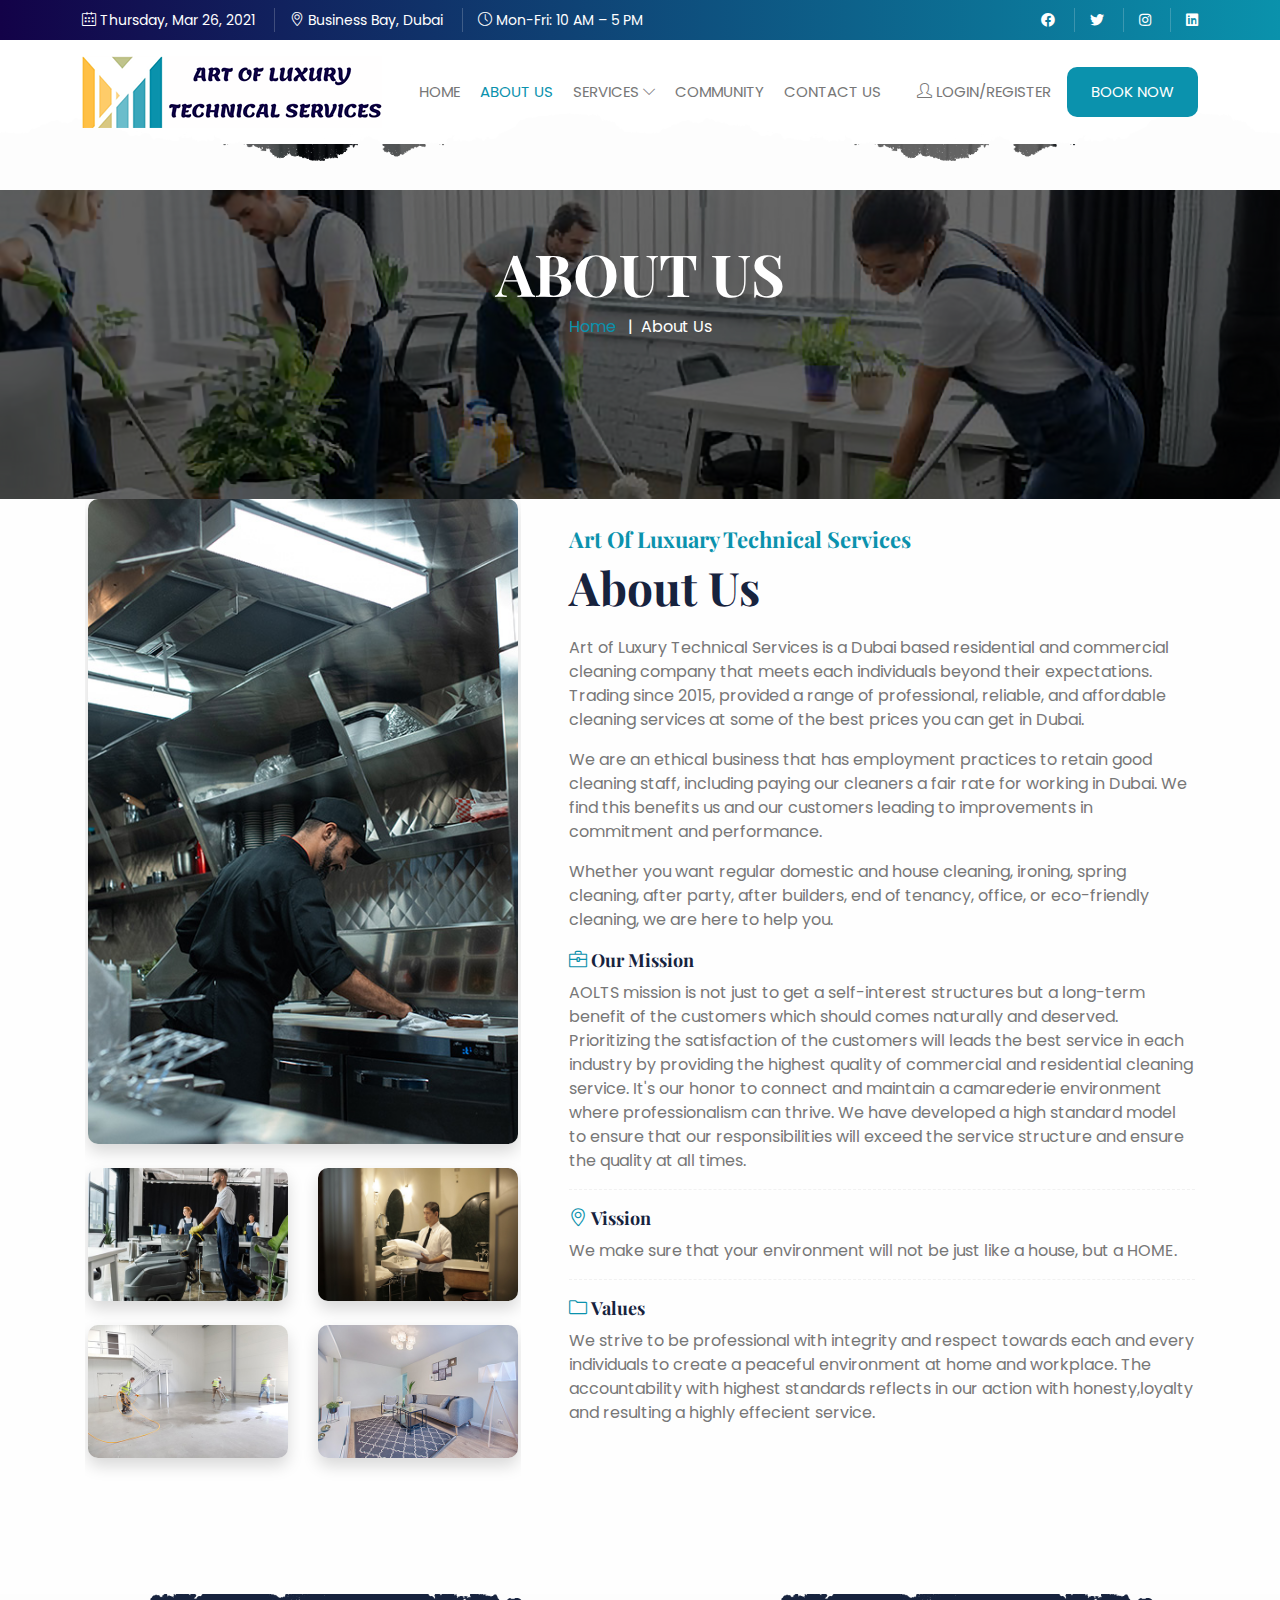
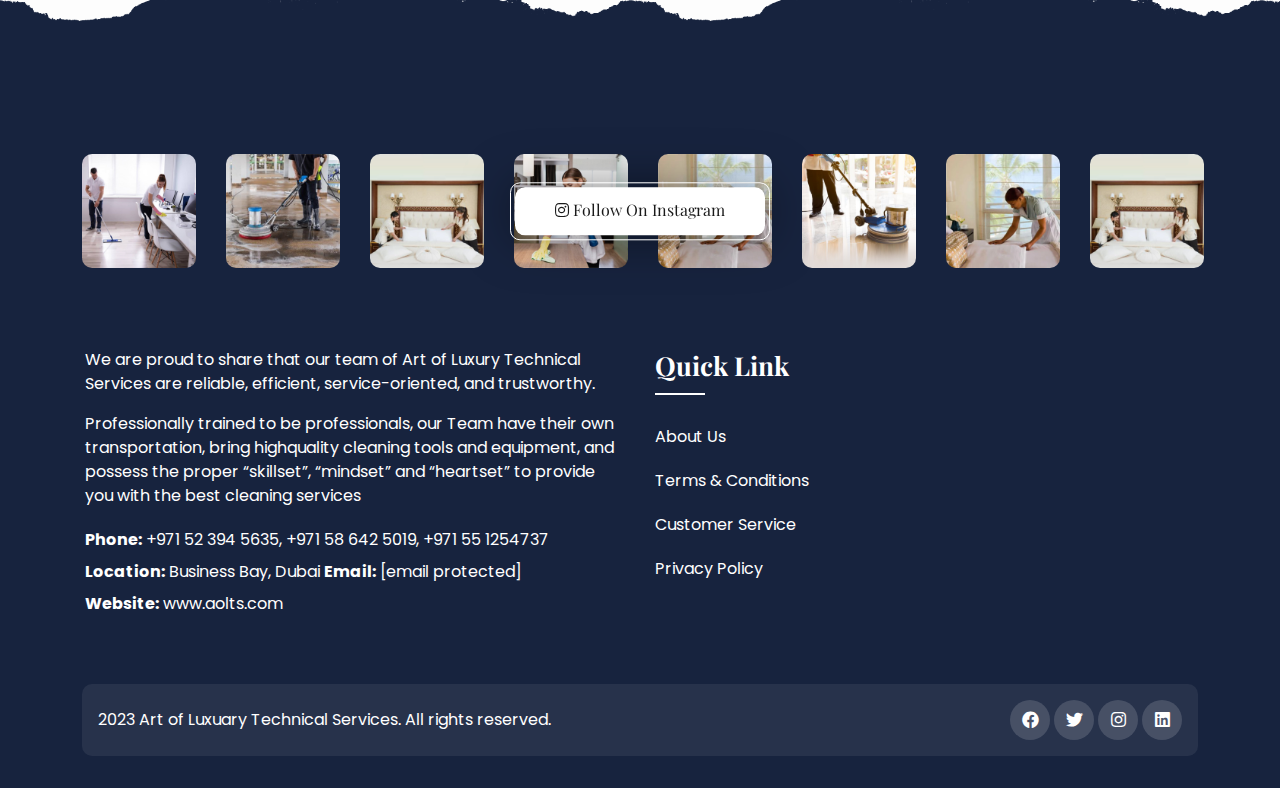
==== commit 52b44785: "first commit" ====
--- a/about-us.html
+++ b/about-us.html
@@ -30,7 +30,7 @@
 <div class="links">
 <ul>
 <li><a href="#" class="white"><i class="icon-calendar white"></i> Thursday, Mar 26, 2021</a></li>
-<li><a href="#" class="white"><i class="icon-location-pin white"></i>  Marina, Dubai</a></li>
+<li><a href="#" class="white"><i class="icon-location-pin white"></i>  Business Bay, Dubai</a></li>
 <li><a href="#" class="white"><i class="icon-clock white"></i> Mon-Fri: 10 AM – 5 PM</a></li>
 </ul>
 </div>
@@ -59,8 +59,8 @@
 <div class="navbar-collapse1 d-flex align-items-center" id="bs-example-navbar-collapse-1">
 <ul class="nav navbar-nav" id="responsive-menu">
 <li><a href="index.html">Home</a></li>
-<li><a href="about-us.html">About Us</a></li>
-<li class="dropdown submenu active">
+<li class="active"><a href="about-us.html">About Us</a></li>
+<li class="dropdown submenu">
 <a href="index.html" class="dropdown-toggle" data-toggle="dropdown" role="button" aria-haspopup="true" aria-expanded="false">Services <i class="icon-arrow-down" aria-hidden="true"></i></a>
 <ul class="dropdown-menu">
 <li><a href="services.html">Overview</a></li>
@@ -77,7 +77,7 @@
 <li><a href="#">Hotel Housekeeping (Room Attendants & Public Area)</a></li>
 </ul>
 </li>
-<li><a href="">Community</a></li>
+<li><a href="community.html">Community</a></li>
 <li><a href="contact-us.html">Contact Us</a></li>
 <!-- <li class="search-main"><a href="#search1" class="mt_search"><i class="fa fa-search"></i></a></li> -->
 </ul>
@@ -98,7 +98,7 @@
 
 
 
-<section class="breadcrumb-main pb-20 pt-14" style="background-image: url(images/bg/bg1.jpg);">
+<section class="breadcrumb-main pb-20 pt-14" style="background-image: url(images/bg/bg2.jpg);">
 <div class="section-shape section-shape1 top-inherit bottom-0" style="background-image: url(images/shape8.png);"></div>
 <div class="breadcrumb-outer">
 <div class="container">
@@ -195,16 +195,6 @@
 </div>
 <div class="col-md-3 col-sm-6">
 <div class="insta-image rounded">
-<a href="gallery.html"><img src="images/insta/ins-7.jpg" alt="insta"></a>
-</div>
-</div>
-<div class="col-md-3 col-sm-6">
-<div class="insta-image rounded">
-<a href="gallery.html"><img src="images/insta/ins-8.jpg" alt="insta"></a>
-</div>
-</div>
-<div class="col-md-3 col-sm-6">
-<div class="insta-image rounded">
 <a href="gallery.html"><img src="images/insta/ins-2.jpg" alt="insta"></a>
 </div>
 </div>
@@ -215,7 +205,12 @@
 </div>
 <div class="col-md-3 col-sm-6">
 <div class="insta-image rounded">
-<a href="gallery.html"><img src="images/insta/ins-9.jpg" alt="insta"></a>
+<a href="gallery.html"><img src="images/insta/ins-2.jpg" alt="insta"></a>
+</div>
+</div>
+<div class="col-md-3 col-sm-6">
+<div class="insta-image rounded">
+<a href="gallery.html"><img src="images/insta/ins-5.jpg" alt="insta"></a>
 </div>
 </div>
 </div>
@@ -226,16 +221,19 @@
 <div class="footer-upper pb-4">
 <div class="container">
 <div class="row">
-<div class="col-lg-4 col-md-6 col-sm-12 mb-4 pe-4">
+<div class="col-lg-6 col-md-6 col-sm-12 mb-4 pe-4">
 <div class="footer-about">
-<img src="images/logo-white.png" alt="">
-<p class="mt-3 mb-3 white">
-Lorem ipsum dolor sit amet, consectetur adipiscing elit. Odio suspendisse leo neque iaculis molestie sagittis maecenas aenean eget molestie sagittis.
+<!-- <img src="images/logo-white.png" alt=""> -->
+<p class="mt-0 mb-2 white">
+We are proud to share that our team of Art of Luxury Technical Services are reliable, efficient,
+service-oriented, and trustworthy.</p>
+<p class="mt-2 mb-2 white">Professionally trained to be professionals, our Team have their own transportation, bring highquality cleaning tools and equipment, and possess the proper “skillset”, “mindset” and “heartset” to
+provide you with the best cleaning services
 </p>
 <ul>
 <li class="white"><strong>Phone:</strong> +971 52 394 5635, +971 58 642 5019, +971 55 1254737
 </li>
-<li class="white"><strong>Location:</strong> Marina, Dubai</li>
+<li class="white"><strong>Location:</strong> Business Bay, Dubai</li>
 <li class="white"><strong>Email:</strong> <a href="/cdn-cgi/l/email-protection" class="__cf_email__" data-cfemail="ee87808881aeba9c8f988b828780c08d8183">[email&#160;protected]</a></li>
 <li class="white"><strong>Website:</strong> www.aolts.com</li>
 </ul>
@@ -246,11 +244,9 @@
 <h3 class="white">Quick link</h3>
 <ul>
 <li><a href="about-us.html">About Us</a></li>
-<li><a href="about-us.html">Delivery Information</a></li>
-<li><a href="about-us.html">Privacy Policy</a></li>
-<li><a href="about-us.html">Terms &amp; Conditions</a></li>
-<li><a href="about-us.html">Customer Service</a></li>
-<li><a href="#about-us.html">Return Policy</a></li>
+<li><a href="terms-condition.html">Terms &amp; Conditions</a></li>
+<li><a href="customer-services.html">Customer Service</a></li>
+<li><a href="privacy-policy.html">Privacy Policy</a></li>
 </ul>
 </div>
 </div>
@@ -324,7 +320,7 @@
 <div class="container">
 <div class="copyright-inner rounded p-3 d-md-flex align-items-center justify-content-between">
 <div class="copyright-text">
-<p class="m-0 white">2022 Art of Luxuary Technical Services. All rights reserved.</p>
+<p class="m-0 white">2023 Art of Luxuary Technical Services. All rights reserved.</p>
 </div>
 <div class="social-links">
 <ul>
--- a/css/style.css
+++ b/css/style.css
@@ -1 +1 @@
-@charset "UTF-8";@import "https://fonts.googleapis.com/css2?family=Poppins:wght@300;400;500;700&display=swap";@import "https://fonts.googleapis.com/css2?family=Playfair+Display:wght@400;500;600;700;800&display=swap";@import "https://fonts.googleapis.com/css2?family=Poppins:wght@300;400;500;700&display=swap";@import "https://fonts.googleapis.com/css2?family=Playfair+Display:wght@400;500;600;700;800&display=swap";header,nav,section,article,aside,footer{display:block}*{margin:0;padding:0}body{margin:0;padding:0;font-size:16px;line-height:1.5;font-family:poppins,sans-serif;overflow-x:hidden;font-weight:400;color:#777;background-size:cover;background-attachment:fixed;background-repeat:no-repeat}h1,h2,h3,h4,h5,h6{font-weight:700;font-family:playfair display,serif;text-transform:capitalize;margin:0 0 1rem;color:#17233e;line-height:1.4}h1 a,h2 a,h3 a,h4 a,h5 a,h6 a{color:#17233e;transition:all ease-in-out .5s;cursor:pointer;text-decoration:none}h1 a:hover,h1 a:focus,h2 a:hover,h2 a:focus,h3 a:hover,h3 a:focus,h4 a:hover,h4 a:focus,h5 a:hover,h5 a:focus,h6 a:hover,h6 a:focus{color:#0b92ad;transition:all ease-in-out .5s;outline:none;text-decoration:none!important}h1{font-size:58px}h2{font-size:46px}h3{font-size:26px}h4{font-size:22px}h5{font-size:18px}h6{font-size:16px}@media(max-width:991px){h1{font-size:48px}h2{font-size:36px}}@media(max-width:735px){h1{font-size:38px}h2{font-size:28px}h3{font-size:21px}}p{margin-bottom:8px}ul{margin:0;padding:0;list-style-type:none}ul li{margin-bottom:0;line-height:1.5;color:#777;position:relative;display:inline-block;padding:0}ol{margin:0;counter-reset:i;position:relative}ol li{font-size:16px;margin-bottom:10px;line-height:1.5;color:#777;padding-left:0;position:relative}a{color:#777;transition:all ease-in-out .5s;cursor:pointer;text-decoration:none}a:hover,a:focus{text-decoration:none;color:#0b92ad;transition:all ease-in-out .5s;outline:none}a:not([href]):not([tabindex]):focus,a:not([href]):not([tabindex]):hover{color:#0b92ad!important}::-webkit-input-placeholder{color:#777!important}:-ms-input-placeholder{color:#777!important}input::placeholder{color:#777!important}.row [class*=col-]{padding:0 15px}img{max-width:100%}.btn-info.focus,.btn-info:focus,.btn-info:active{outline:none;box-shadow:none!important;background:0 0!important;border:none!important}.container{position:relative;z-index:1}@media(max-width:767px){.container,.container-sm{max-width:100%}}.border{border-color:#f1f1f1!important}.before-none::before{display:none!important}.white{color:#fff!important}.theme{color:#0b92ad!important}.theme1{color:#fdc703!important}.theme2{color:#17233e!important}.black{color:#3f3f3f!important}.grey{color:#777!important}.title{color:#17233e!important}.bg-grey{background:#f1f1f1!important}.bg-lgrey{background:#fdfdfd!important}.bg-theme{background:#0b92ad!important}.bg-theme1{background:#fdc703!important}.bg-theme2{background:rgb(6,142,168)!important}.bg-theme3{background: rgb(19,2,72) !important; background: linear-gradient(90deg, rgba(19,2,72,1) 0%, rgba(10,146,172,1) 100%) !important} .bg-title{background:#17233e!important}.bg-fblack{background:#000!important}.bg-white{background:#fff!important}.bordernone{border:none!important}.border-b{border-bottom:1px dashed #f1f1f1!important}.border-all{border:1px solid #f1f1f1!important}.border-end{border-right:1px solid #f1f1f1!important}.rating span{color:#ffbc00;display:inline;font-size:14px}.small,small{font-size:85%}.mt-1,.my-1{margin-top:.5rem!important}.mt-2,.my-2{margin-top:1rem!important}.mt-3,.my-3{margin-top:1.5rem!important}.mt-4,.my-4{margin-top:2rem!important}.mt-5,.my-5{margin-top:2.5rem!important}.mt-6,.my-6{margin-top:3rem!important}.mt-7,.my-7{margin-top:3.5rem!important}.mt-8,.my-8{margin-top:4rem!important}.mt-9,.my-9{margin-top:4.5rem!important}.mt-10,.my-10{margin-top:5rem!important}.mt-minus{margin-top:-5rem!important}.mb-1,.my-1{margin-bottom:.5rem!important}.mb-2,.my-2{margin-bottom:1rem!important}.mb-3,.my-3{margin-bottom:1.5rem!important}.mb-4,.my-4{margin-bottom:2rem!important}.mb-5,.my-5{margin-bottom:2.5rem!important}.mb-6,.my-6{margin-bottom:3rem!important}.mb-7,.my-7{margin-bottom:3.5rem!important}.mb-8,.my-8{margin-bottom:4rem!important}.mb-9,.my-9{margin-bottom:4.5rem!important}.mb-10,.my-10{margin-bottom:5rem!important}.mb-minus{margin-bottom:-5rem!important}.pt-1,.py-1{padding-top:.5rem!important}.pt-2,.py-2{padding-top:1rem!important}.pt-3,.py-3{padding-top:1.5rem!important}.pt-4,.py-4{padding-top:2rem!important}.pt-5,.py-5{padding-top:2.5rem!important}.pt-6,.py-6{padding-top:3rem!important}.pt-7,.py-7{padding-top:3.5rem!important}.pt-8,.py-8{padding-top:4rem!important}.pt-9,.py-9{padding-top:4.5rem!important}.pt-10,.py-10{padding-top:5rem!important}.pt-14,.py-14{padding-top:7rem!important}.pt-17,.py-17{padding-top:8.5rem!important}.pt-18,.py-18{padding-top:9rem!important}.pt-19,.py-19{padding-top:9.5rem!important}.pt-20,.py-20{padding-top:10rem!important}.pt-lg-7,.py-lg-7{padding-top:3.5rem!important}.pb-1,.py-1{padding-bottom:.5rem!important}.pb-2,.py-2{padding-bottom:1rem!important}.pb-3,.py-3{padding-bottom:1.5rem!important}.pb-4,.py-4{padding-bottom:2rem!important}.pb-5,.py-5{padding-bottom:2.5rem!important}.pb-6,.py-6{padding-bottom:3rem!important}.pb-7,.py-7{padding-bottom:3.5rem!important}.pb-8,.py-8{padding-bottom:4rem!important}.pb-9,.py-9{padding-bottom:4.5rem!important}.pb-10,.py-10{padding-bottom:5rem!important}.pb-14,.py-14{padding-bottom:7rem!important}.pb-17,.py-17{padding-bottom:8.5rem!important}.pb-18,.py-18{padding-bottom:9rem!important}.pb-19,.py-19{padding-bottom:9.5rem!important}.pb-20,.my-20{padding-bottom:10rem!important}.pb-lg-7,.py-lg-7{padding-bottom:3.5rem!important}.top-minus-20{top:-20px!important}.top-minus-40{top:-40px!important}.top-inherit{top:inherit!important}.bottom-inherit{bottom:inherit!important}.translatey-50{transform:translateY(-50%)}.z-index1{z-index:1}.z-index2{z-index:2}.z-index3{z-index:4}.form-group{width:100%;display:inline-block}input[type=text],input[type=email],input[type=number],input[type=search],input[type=password],input[type=tel],input[type=date],input[type=time],textarea,select{font-size:15px;font-weight:300;background-color:#fff;border:1px solid #f1f1f1;border-radius:10px;padding:12px 20px;color:#777;margin-bottom:0;height:50px;box-shadow:none;width:100%}input[type=text]:focus,input[type=email]:focus,input[type=number]:focus,input[type=search]:focus,input[type=password]:focus,input[type=tel]:focus,input[type=date]:focus,input[type=time]:focus,textarea:focus,select:focus{outline:none;transition:all .5s ease;box-shadow:none}select{width:100%;height:inherit}select option{color:#3f3f3f}textarea{border-radius:none;resize:vertical;height:120px}label{display:inline-block;color:#777;margin-bottom:8px;font-weight:400;font-size:15px}blockquote{font-size:14px;font-weight:400;background-color:#0b92ad;margin-bottom:15px;border:0;padding:30px 70px;line-height:1.5;color:#fff;margin:20 0;font-style:italic;position:relative}blockquote :after{content:'';position:absolute;height:60%;width:2px;background:#fff;top:20%;left:35px}blockquote p{color:#fff;margin:0}blockquote :before{content:'\f10d';font-family:fontawesome;font-size:45px;position:absolute;bottom:26px;right:20px;color:#fff;transform:rotate(180deg)}blockquote span{position:relative;padding-left:20px}blockquote span :before{content:'';width:12px;height:1px;background:#0b92ad;position:absolute;left:0;top:50%;margin-top:-2px}table>tbody tr td,table>tbody tr th,table>tfoot tr td,table>tfoot tr th,table>thead tr td,table>thead tr th{padding:10px;vertical-align:sub!important;border:1px solid #f1f1f1}table>tbody tr:nth-child(even),table>tfoot tr:nth-child(even),table>thead tr:nth-child(even){background:#fdfdfd}table{width:100%}table thead tr th{border-bottom:none!important}.overlay,.dot-overlay,.color-overlay,.white-overlay,.left-overlay{position:absolute;top:0;left:0;width:100%;height:100%;background:#000;transition:all ease-in-out .5s;opacity:.5}.dot-overlay{background:#000 url(../images/dot-overlay.png) repeat;opacity:.6}.color-overlay{top:inherit;bottom:0;background:linear-gradient(to bottom,transparent,#000000);height:50%;opacity:.6}.left-overlay{background:linear-gradient(to left,transparent,#fff);height:100%;opacity:1}@media(max-width:639px){.color-overlay{height:100%;opacity:.4;background:#000}}.white-overlay{background:#fdfdfd;opacity:.5}section{padding:4.5rem 0 5rem;position:relative}.section-title,.section-title-w,.section-title-l{position:relative;z-index:1}.section-title h2,.section-title-w h2,.section-title-l h2{position:relative;line-height:1.2}.section-title-w:before{border-color:#fff!important}.section-title-w h2 span{color:rgb(6,142,168)}.section-title-l:before{left:0;right:inherit}@media(max-width:991px){.section-title{width:100%!important}}@media(max-width:767px){.section-title{width:100%!important;text-align:center!important}.section-title::before{left:0;right:0}}.row.slick-slider{margin:0 -15px}iframe{width:100%;border:none}.border-t{border-top:2px dashed #cccccc5e}.box-shadow{box-shadow:0 0 15px #cccccc37}.rounded{border-radius:10px!important}.rounded-start{border-top-left-radius:10px!important;border-bottom-left-radius:10px!important}.rounded-top{border-top-left-radius:10px!important;border-top-right-radius:10px!important}.nav-tabs{border-bottom:none;background:#fff;overflow:hidden;margin-bottom:30px}.nav-tabs>li.nav-item{margin:0 4px}.nav-tabs>li.nav-item button{border-radius:10px;padding:15px;margin:0;line-height:inherit;border:1px solid #f1f1f1;display:inline-block;width:100%}.nav-tabs>li.nav-item button:hover{color:#fff!important;border-color:#0b92ad;background:#0b92ad}.nav-tabs>li.nav-item button.active{color:#fff!important;border-color:#0b92ad;background:#0b92ad}.nav-tabs>li.nav-item button.active:hover{color:#fff!important;border-color:#0b92ad;background:#0b92ad}@media(max-width:991px){.nav-tabs{width:100%!important}}@media(max-width:767px){.nav-tabs>li.nav-item{margin:0 4px 4px}}.pagination-main{line-height:.8}.pagination-main .pagination{margin-top:0;margin-bottom:0;display:inline-block}.pagination-main .pagination li{padding-left:0;padding-bottom:0;margin-bottom:0}.pagination-main .pagination li:before,.pagination-main .pagination li:after{display:none}.pagination-main .pagination li a{padding:0;height:40px;line-height:38px;margin-right:9px;text-align:center;width:40px;color:#3f3f3f;font-size:14px;border:1px solid #f1f1f1;display:inline-block;background:#fdfdfd;background:#fff;border-radius:10px}.pagination-main .pagination li a:hover,.pagination-main .pagination li a:focus{background-color:#0b92ad;color:#fff!important;border-color:#0b92ad}.pagination-main .pagination li:last-child>a,.pagination-main .pagination li:last-child>span{border-radius:none;margin:0}.pagination-main .pagination li.active a{background:#0b92ad!important;border-color:#0b92ad!important;color:#fff}.pagination-main .pagination .prev a,.pagination-main .pagination .next a{border-radius:0}@media(max-width:567px){.pagination li a{height:30px;width:30px;line-height:28px}}@media(max-width:359px){.pagination li a{height:28px;width:28px;line-height:28px}}.fade:not(.show){opacity:1}.breadcrumb-main{background-repeat:no-repeat;background-position:top;background-size:cover;background-attachment:fixed;position:relative}.breadcrumb-main .breadcrumb-outer{background:0 0;position:relative;z-index:1}.breadcrumb-main .breadcrumb-outer:before{display:none}.breadcrumb-main .breadcrumb-outer .breadcrumb-content,.breadcrumb-main .breadcrumb-outer .bread-content{position:relative;text-align:center;justify-content:center;z-index:1}.breadcrumb-main .breadcrumb-outer .breadcrumb-content h1,.breadcrumb-main .breadcrumb-outer .bread-content h1{color:#fff;text-transform:uppercase;line-height:.6}.breadcrumb-main .breadcrumb-outer .bread-content nav{left:0;right:0}.breadcrumb{background:0 0;margin:0;padding:0;display:inline-block}.breadcrumb li,.breadcrumb li.active{margin-bottom:0;color:#fff}.breadcrumb li a,.breadcrumb li.active a{color:#0b92ad}.breadcrumb .breadcrumb-item+.breadcrumb-item:before{content:'|';color:#fff}@media(max-width:991px){.breadcrumb-main .breadcrumb-outer .breadcrumb-content{display:block!important;text-align:center!important}.breadcrumb-main .breadcrumb-outer .breadcrumb-content nav{right:0;margin:0}.breadcrumb-main .breadcrumb-outer .breadcrumb-content h2{margin:0!important}.breadcrumb-main .breadcrumb-outer .breadcrumb-content h1{font-size:44px}.cover-content{margin-bottom:2rem}}@media(max-width:811px){.breadcrumb-main .breadcrumb-outer .breadcrumb-content h1{font-size:36px}.page-cover h1{font-size:36px}.page-cover .author-detail{display:block!important}}@media(max-width:639px){.breadcrumb-main .breadcrumb-outer .breadcrumb-content h1{font-size:28px}.page-cover h1{font-size:28px}}@media(max-width:479px){.breadcrumb-main .breadcrumb-outer .breadcrumb-content{text-align:center}.breadcrumb-main .breadcrumb-outer .breadcrumb-content h1{font-size:24px}.breadcrumb-main .breadcrumb-outer .breadcrumb-content h2{display:block;font-size:40px}}button{border:none}.nir-btn,.nir-btn-black{position:relative;z-index:1;font-size:14px;text-align:center;padding:14px 24px;text-transform:capitalize;transition:all ease-in-out .5s;background:#0b92ad;color:#fff;display:inline-block;border-radius:10px;border:none;box-shadow:0 0 0 4px rgba(255,255,255,.1);overflow:hidden}.nir-btn::before,.nir-btn-black::before{position:absolute;left:0;width:0;height:100%;top:0;content:'';background:#fdc703;color:#fff!important;transition:all ease-in-out .5s;z-index:-1}.nir-btn:hover::before,.nir-btn-black:hover::before{width:100%;transition:all ease-in-out .5s}.nir-btn:hover,.nir-btn-black:hover{color:#fff!important;transition:all ease-in-out .5s}.nir-btn-black{background:#17233e}.nir-btn-black:before{color:#fff}.nir-btn-black:hover{background:#fff;color:#3f3f3f}.nir-btn-black:hover:before{color:#fdc703}input#submit{border:none}input#submit:hover{opacity:.8;background:#0b92ad!important;color:#fff}.item-slider .slick-prev,.item-slider .slick-next{top:-124px;background:#fff;border-radius:5px;border:1px solid #f1f1f1;width:50px;height:50px;line-height:1}.item-slider .slick-prev::before,.item-slider .slick-next::before{color:#777;font-size:28px;line-height:1.5}.item-slider .slick-prev:hover,.item-slider .slick-prev:focus,.item-slider .slick-next:hover,.item-slider .slick-next:focus{background:#0b92ad;border-color:#0b92ad}.item-slider .slick-prev:hover::before,.item-slider .slick-prev:focus::before,.item-slider .slick-next:hover::before,.item-slider .slick-next:focus::before{color:#fff}.item-slider .slick-prev{right:76px;left:inherit}.item-slider .slick-next{right:16px}.banner-slider .slick-prev,.banner-slider .slick-next{background:#fdc703;border-radius:50%;width:50px;height:50px}.banner-slider .slick-prev::before,.banner-slider .slick-next::before{color:#fff;font-size:28px;line-height:1.8}.banner-slider .slick-prev:hover,.banner-slider .slick-prev:focus,.banner-slider .slick-next:hover,.banner-slider .slick-next:focus{background:#17233e}.banner-slider .slick-prev{left:30px}.banner-slider .slick-next{right:30px}#preloader{position:fixed;top:0;left:0;right:0;bottom:0;background:#f4f4f4;z-index:999999}#preloader #status{position:fixed;content:'';display:block;top:50%;left:50%;width:400px;height:300px;margin:0 auto;background:url(../images/loader.gif);background-size:cover;background-position:center;opacity:1;transform:translate(-50%,-50%);visibility:visible;transition:all ease-in-out .5s;z-index:9999999999}#back-to-top{position:fixed;z-index:1000;bottom:20px;right:20px;display:none}#back-to-top a{display:block;width:50px;height:50px;background:#0b92ad;position:relative;transition:all ease-in-out .5s;text-align:center;border-radius:50%}#back-to-top a:after{position:absolute;content:'\f30c';font-family:"font awesome 5 free";font-size:20px;color:#fff;top:50%;left:50%;z-index:1;font-weight:700;transform:translate(-50%,-50%)}.alert{margin-bottom:10px;border-radius:0;color:#e83737;padding:0}.alert .alert-success{background:0 0;border:transparent;border-radius:0;color:#3c763d}.alert .alert-success h4{margin-bottom:8px}.alert .alert-success p{color:#fff}.ribbon{width:150px;height:150px;overflow:hidden;position:absolute;z-index:2}.ribbon::before,.ribbon::after{position:absolute;z-index:-1;content:'';display:block;border:5px solid #666}.ribbon span{position:absolute;display:block;width:225px;padding:10px 0;background-color:#fdc703;box-shadow:0 5px 10px rgba(0,0,0,.1);color:#fff;font-size:18px;text-shadow:0 1px 1px rgba(0,0,0,.2);text-transform:uppercase;text-align:center}.ribbon span.open{background:#5ecfb1}.ribbon-top-left{top:-10px;left:-10px}.ribbon-top-left:before,.ribbon-top-left:after{border-top-color:transparent;border-left-color:transparent}.ribbon-top-left:before{top:0;right:0}.ribbon-top-left:after{bottom:0;left:0}.ribbon-top-left span{right:-25px;top:40px;transform:rotate(-45deg)}.wickedpicker{width:120px!important;height:auto!important;z-index:9}.wickedpicker .wickedpicker__title{display:none!important}.wickedpicker__controls__control-up:before{content:""!important;font-family:"font awesome 5 free"!important;font-weight:900!important;color:#909090!important}.wickedpicker__controls__control-down:after{content:""!important;font-family:"font awesome 5 free"!important;font-weight:900!important;color:#909090!important}.accrodion-grp .accrodion+.accrodion{margin-top:10px}.accrodion-grp .accrodion .accrodion-title{border:1px solid #f1f1f1;background:#fff;padding:20px;cursor:pointer;transition:all ease-in-out .5s;border-radius:10px}.accrodion-grp .accrodion .accrodion-title h5{margin:0;position:relative;text-transform:capitalize;border:none}.accrodion-grp .accrodion .accrodion-title h5:before{content:'\f107';font-family:fontawesome;color:#222;font-size:20px;position:absolute;top:50%;right:0;-webkit-transform:translateY(-50%);transform:translateY(-50%)}.accrodion-grp .accrodion .accrodion-content{padding-top:10px}.accrodion-grp .accrodion .accrodion-content .inner{padding:30px}.accrodion-grp .accrodion .accrodion-content .inner p{margin:0;font-size:15px;line-height:25px;letter-spacing:.01em;color:#74787d}.accrodion-grp .accrodion.active .accrodion-title{background:#0b92ad;border-color:#0b92ad}.accrodion-grp .accrodion.active .accrodion-title h5{color:#fff}.accrodion-grp .accrodion.active .accrodion-title h5:before{content:'\f106';color:#fff}@media(max-width:567px){.accrodion-grp .accrodion .accrodion-title h5{font-size:14px}}@-webkit-keyframes rotated{0%{-webkit-transform:rotate(0);transform:rotate(0)}100%{-webkit-transform:rotate(360deg);transform:rotate(360deg)}}@keyframes rotated{0%{-webkit-transform:rotate(0);transform:rotate(0)}100%{-webkit-transform:rotate(360deg);transform:rotate(360deg)}}@-webkit-keyframes scale-upOne{0%{-webkit-transform:scale(1);transform:scale(1)}100%{-webkit-transform:scale(.2);transform:scale(.2)}}@keyframes scale-upOne{0%{-webkit-transform:scale(1);transform:scale(1)}100%{-webkit-transform:scale(.2);transform:scale(.2)}}@-webkit-keyframes zoom-fade-two{0%{-webkit-transform:scale(1.5);transform:scale(1.5)}50%{-webkit-transform:scale(1);transform:scale(1)}100%{-webkit-transform:scale(1.5);transform:scale(1.5)}}@keyframes zoom-fade-two{0%{-webkit-transform:scale(1.5);transform:scale(1.5)}50%{-webkit-transform:scale(1);transform:scale(1)}100%{-webkit-transform:scale(1.5);transform:scale(1.5)}}@-webkit-keyframes zoom-fade{0%{-webkit-transform:scale(1.2);transform:scale(1.2)}50%{-webkit-transform:scale(1);transform:scale(1)}100%{-webkit-transform:scale(1.2);transform:scale(1.2)}}@keyframes zoom-fade{0%{-webkit-transform:scale(1.2);transform:scale(1.2)}50%{-webkit-transform:scale(1);transform:scale(1)}100%{-webkit-transform:scale(1.2);transform:scale(1.2)}}@keyframes slide{from{background-position:0 0}to{background-position:-111px 0}}@-webkit-keyframes slide{from{background-position:0 0}to{background-position:-111px 0}}@-webkit-keyframes ripple{70%{box-shadow:0 0 0 40px transparent}100%{box-shadow:0 0 0 0 transparent}}@keyframes ripple{70%{box-shadow:0 0 0 40px transparent}100%{box-shadow:0 0 0 0 transparent}}@keyframes up-down{0%{-webkit-transform:translateY(-20px);transform:translateY(-20px)}50%{-webkit-transform:translateY(-10px);transform:translateY(-10px)}100%{-webkit-transform:translateY(-20px);transform:translateY(-20px)}}@keyframes jackInTheBox{from{opacity:0;transform:scale(.1) rotate(30deg);transform-origin:center bottom}50%{transform:rotate(-10deg)}70%{transform:rotate(3deg)}to{opacity:1;transform:scale(1)}}.jackInTheBox{animation-name:jackInTheBox}.animated{animation-duration:1s;animation-fill-mode:both}@-webkit-keyframes fadeInUp{0%{opacity:0;-webkit-transform:translateY(20px);transform:translateY(20px)}100%{opacity:1;-webkit-transform:translateY(0);transform:translateY(0)}}@keyframes fadeInUp{0%{opacity:0;-webkit-transform:translateY(20px);-ms-transform:translateY(20px);transform:translateY(20px)}100%{opacity:1;-webkit-transform:translateY(0);-ms-transform:translateY(0);transform:translateY(0)}}.fadeInUp{-webkit-animation-name:fadeInUp;animation-name:fadeInUp}@keyframes animationFramesOne{0%{-webkit-transform:translate(0px,0px) rotate(0deg);transform:translate(0px,0px) rotate(0deg)}20%{-webkit-transform:translate(73px,-1px) rotate(36deg);transform:translate(73px,-1px) rotate(36deg)}40%{-webkit-transform:translate(141px,72px) rotate(72deg);transform:translate(141px,72px) rotate(72deg)}60%{-webkit-transform:translate(83px,122px) rotate(108deg);transform:translate(83px,122px) rotate(108deg)}80%{-webkit-transform:translate(-40px,72px) rotate(144deg);transform:translate(-40px,72px) rotate(144deg)}100%{-webkit-transform:translate(0px,0px) rotate(0deg);transform:translate(0px,0px) rotate(0deg)}}@-webkit-keyframes animationFramesOne{0%{-webkit-transform:translate(0px,0px) rotate(0deg)}20%{-webkit-transform:translate(73px,-1px) rotate(36deg)}40%{-webkit-transform:translate(141px,72px) rotate(72deg)}60%{-webkit-transform:translate(83px,122px) rotate(108deg)}80%{-webkit-transform:translate(-40px,72px) rotate(144deg)}100%{-webkit-transform:translate(0px,0px) rotate(0deg)}}@keyframes animationFramesTwo{0%{transform:translate(0,0) rotate(0)}21%{transform:translate(40px,50px) rotate(35deg)}41%{transform:translate(-20px,-75px) rotate(48deg)}60%{transform:translate(25px,48px) rotate(125deg)}80%{transform:translate(16px,-15px) rotate(180deg)}100%{transform:translate(0,0) rotate(0)}}@-webkit-keyframes animationFramesTwo{0%{-webkit-transform:translate(0,0) rotate(0)}21%{-webkit-transform:translate(40px,5px) rotate(35deg)}41%{-webkit-transform:translate(-20px,-75px) rotate(48deg)}60%{-webkit-transform:translate(25px,48px) rotate(125deg)}80%{-webkit-transform:translate(16px,-15px) rotate(180deg)}100%{-webkit-transform:translate(0,0) rotate(0)}}@keyframes animationFramesThree{0%{transform:translate(0,0) rotate(0)}21%{transform:translate(4px,10px) rotate(360deg)}41%{transform:translate(25px,40px) rotate(360deg)}60%{transform:translate(35px,22px) rotate(360deg)}80%{transform:translate(17px,46px) rotate(360deg)}100%{transform:translate(0,0) rotate(0)}}@-webkit-keyframes animationFramesThree{0%{-webkit-transform:translate(0,0) rotate(0)}21%{-webkit-transform:translate(4px,-20px) rotate(360deg)}41%{-webkit-transform:translate(-50px,-80px) rotate(360deg)}60%{-webkit-transform:translate(-75px,-35px) rotate(360deg)}80%{-webkit-transform:translate(-20px,20px) rotate(360deg)}100%{-webkit-transform:translate(0,0) rotate(0)}}@-webkit-keyframes movebounce{0%{-webkit-transform:translateY(0px);transform:translateY(0px)}50%{-webkit-transform:translateY(20px);transform:translateY(20px)}100%{-webkit-transform:translateY(0px);transform:translateY(0px)}}@keyframes movebounce{0%{-webkit-transform:translateY(0px);transform:translateY(0px)}50%{-webkit-transform:translateY(20px);transform:translateY(20px)}100%{-webkit-transform:translateY(0px);transform:translateY(0px)}}@keyframes rotateme{from{-webkit-transform:rotate(0deg);transform:rotate(0deg)}to{-webkit-transform:rotate(360deg);transform:rotate(360deg)}}@-webkit-keyframes rotateme{from{-webkit-transform:rotate(0deg)}to{-webkit-transform:rotate(360deg)}}@keyframes move-forever{0%{transform:translate(-90px,0%)}100%{transform:translate(85px,0%)}}@-webkit-keyframes ripple{0%{-webkit-transform:scale(1);transform:scale(1)}75%{-webkit-transform:scale(1.75);transform:scale(1.75);opacity:1}100%{-webkit-transform:scale(2);transform:scale(2);opacity:0}}@keyframes ripple{0%{-webkit-transform:scale(1);transform:scale(1)}75%{-webkit-transform:scale(1.75);transform:scale(1.75);opacity:1}100%{-webkit-transform:scale(2);transform:scale(2);opacity:0}}@-webkit-keyframes border-transform{0%,to{border-radius:63% 37% 54% 46%/55% 48% 52% 45%}14%{border-radius:40% 60% 54% 46%/49% 60% 40% 51%}28%{border-radius:54% 46% 38% 62%/49% 70% 30% 51%}42%{border-radius:61% 39% 55% 45%/61% 38% 62% 39%}56%{border-radius:61% 39% 67% 33%/70% 50% 50% 30%}70%{border-radius:50% 50% 34% 66%/56% 68% 32% 44%}84%{border-radius:46% 54% 50% 50%/35% 61% 39% 65%}}@keyframes border-transform{0%,to{border-radius:63% 37% 54% 46%/55% 48% 52% 45%}14%{border-radius:40% 60% 54% 46%/49% 60% 40% 51%}28%{border-radius:54% 46% 38% 62%/49% 70% 30% 51%}42%{border-radius:61% 39% 55% 45%/61% 38% 62% 39%}56%{border-radius:61% 39% 67% 33%/70% 50% 50% 30%}70%{border-radius:50% 50% 34% 66%/56% 68% 32% 44%}84%{border-radius:46% 54% 50% 50%/35% 61% 39% 65%}}.team-slider .slick-prev,.team-slider .slick-next{background:#fff;height:60px;width:60px;box-shadow:0 0 15px #cccccc37}.team-slider .slick-prev:before,.team-slider .slick-next:before{font-size:36px;line-height:1.6;color:#0b92ad}.team-slider .slick-prev:hover,.team-slider .slick-prev:focus,.team-slider .slick-next:hover,.team-slider .slick-next:focus{opacity:1;background:#0b92ad;color:#fff}.team-slider .slick-prev:hover:before,.team-slider .slick-prev:focus:before,.team-slider .slick-next:hover:before,.team-slider .slick-next:focus:before{color:#fff}.team-slider .slick-prev{left:-15px}.team-slider .slick-next{right:-15px}@media(max-width:767px){.team-slider .slick-prev,.team-slider .slick-next{display:none!important}}@-webkit-keyframes kbrns_zoomOutIn{0%{-webkit-transform:scale(1.3)}100%{-webkit-transform:scale(1)}}@-moz-keyframes kbrns_zoomOutIn{0%{-moz-transform:scale(1.3)}100%{-moz-transform:scale(1)}}@-ms-keyframes kbrns_zoomOutIn{0%{-ms-transform:scale(1.3)}100%{-ms-transform:scale(1)}}@-o-keyframes kbrns_zoomOutIn{0%{-o-transform:scale(1.3)}100%{-o-transform:scale(1)}}@keyframes kbrns_zoomOutIn{0%{transform:scale(1.3)}100%{transform:scale(1)}}.navbar-default{background:#f5f5f5}.navbar{border-bottom:0;padding:0}.sidebar .navbar-nav{background:0 0;margin:0}.navbar.navbar-default{transition:none}header #navbar{width:100%;background:#f49b00}.navbar-default a.navbar-brand{font-size:24px;position:relative;color:#f49b00;letter-spacing:2px;font-weight:400;display:block;padding:0;height:auto;transition:all ease-in-out .5s;transition:color .5s ease;-webkit-transition:color .5s ease;-moz-transition:color .5s ease;margin-right:0;flex:1}.navbar-default a.navbar-brand span{color:#fc883a}.navbar-default a.navbar-brand:hover{color:#d60d45}.navbar-default .navbar-nav li,.navbar-default .navbar-nav li.active{background:#f33807}.navbar-default .navbar-nav li a,.navbar-default .navbar-nav li a:hover,.navbar-default .navbar-nav li.active a,.navbar-default .navbar-nav li.active a:hover{background:#f33807}.navbar-nav li{position:relative;text-align:left;margin-bottom:0}.navbar-nav li ul{z-index:9999;padding:0;margin:0;position:absolute;top:50px;left:0;width:190px;display:none;border:1px solid #f1f1f1;border-top:2px solid #f33807;-webkit-box-shadow:0 0 12px -3px rgba(0,0,0,.4);-moz-box-shadow:0 0 12px -3px rgba(0,0,0,.4);box-shadow:0 0 12px -3px rgba(0,0,0,.4)}.navbar-nav li ul li{border-bottom:1px solid #f1f1f1}.navbar-nav li ul li:last-child{border-bottom:none}.navbar-nav li ul li:hover a{padding-left:20px;padding-right:10px;text-decoration:none}.navbar-nav li ul li:hover ul li a{padding-left:15px;padding-right:15px}.navbar-nav li ul li a{display:block;padding:7px 15px;font-size:15px;font-weight:500;color:#636363}.navbar-nav li ul li a:hover{color:#f33807}.navbar-nav li ul li ul{position:absolute;left:188px;top:-2px}.navbar-nav li ul li ul li ul li:hover a{padding-left:20px;padding-right:10px}.navbar-nav li>ul>li:last-child>a{border-bottom:0}.navbar-nav li>ul>li ul>li:last-child>a{border-bottom:0}.main_header_area{position:relative;width:100%}.main_header_area .notify-bar{background:linear-gradient(to right,#e9595e 1%,#dcb86c 100%);position:relative;padding:3px 0}.main_header_area .notify-bar .notify-in{position:relative}.main_header_area .notify-bar .notify-in y a.shop-btn{position:absolute;right:0;top:50%;transform:translateY(-50%)}.main_header_area .header-content{position:relative;z-index:1;background:#ffffff30}.main_header_area .header-content li{display:inline-block;padding:0 15px;border-left:1px solid #f1f1f136;margin:0}.main_header_area .header-content li:first-child{border:none;padding-left:0}.main_header_area .header-content li:last-child{padding-right:0}.main_header_area .header-content a,.main_header_area .header-content i{font-size:14px}.main_header_area .header_menu.fixed-top{box-shadow:0 0 15px #cccccc37;background:#fff}.main_header_area .header_menu.hide{top:-94px;animation-name:slideInUp}.main_header_area .register-login a{font-size:15px;text-transform:uppercase;color:#777}.main_header_area .register-login .dropdown a{color:#777!important;text-transform:capitalize}.main_header_area .register-login .btn-info{border:none;background:0 0;font-size:15px;font-weight:400;text-transform:uppercase;padding:0}.main_header_area .header_menu.fixed-top .register-login a{color:#777!important}.main_header_area .header_menu.fixed-top .register-login a.nir-btn{color:#fff!important}.main_header_area .header_menu.fixed-top .register-login a.nir-btn:hover{color:#fff!important}.main_header_area.headerstye-1{position:absolute;width:100%}.main_header_area.headerstye-1 .header_menu .navbar.navbar-default .navbar-header .navbar-brand{padding:0;margin:0}.main_header_area.headerstye-1 .header_menu .navbar.navbar-default .navbar-header .navbar-brand img{display:block}.main_header_area.headerstye-1 .header_menu .navbar.navbar-default .navbar-header .navbar-brand img+img{display:none}.main_header_area.headerstye-1 .header_menu .navbar.navbar-default .nav.navbar-nav li{margin-right:0}.main_header_area.headerstye-1 .header_menu .navbar.navbar-default .nav.navbar-nav li a{color:#fff;padding:10px}.main_header_area.headerstye-1 .header_menu .navbar.navbar-default .nav.navbar-nav li:hover>a{color:#0b92ad}.main_header_area.headerstye-1 .header_menu .navbar.navbar-default .nav.navbar-nav li.active>a{color:#0b92ad}.main_header_area.headerstye-1 .header_menu .search-main a i{color:#fff}.main_header_area.headerstye-1 .header_menu.fixed-top .navbar-default{background:#fff}.main_header_area.headerstye-1 .header_menu.fixed-top .navbar-default .navbar-header .navbar-brand{padding:0;margin:0}.main_header_area.headerstye-1 .header_menu.fixed-top .navbar-default .navbar-header .navbar-brand img{display:none!important}.main_header_area.headerstye-1 .header_menu.fixed-top .navbar-default .navbar-header .navbar-brand img+img{display:block!important}.main_header_area.headerstye-1 .header_menu.fixed-top .search-main a i{color:#777}@media(max-width:1400px) and (min-width:1300px){.main_header_area .header_menu .navbar.navbar-default .nav.navbar-nav li a,.main_header_area.headerstye-1 .header_menu .navbar.navbar-default .nav.navbar-nav li a{padding:10px 6px;font-size:14px}}@media(max-width:991px){.headerstye-1 .header-content{display:none}.headerstye-1 .navbar-header{display:block}.main_header_area .header-content,.search-main{display:none!important}}@media(max-width:735px){.main_header_area .header-content{display:none!important}}.header_menu .navbar.navbar-default{border-radius:0;margin-bottom:0;background:0 0;border:none;width:100%;z-index:9}.header_menu .navbar.navbar-default .navbar-header .navbar-brand{padding:0;margin:0}.header_menu .navbar.navbar-default .navbar-header .navbar-brand img{display:block}.header_menu .navbar.navbar-default .navbar-header .navbar-brand img+img{display:none}.header_menu .navbar.navbar-default .navbar-collapse{text-align:right;padding:0}.header_menu .navbar.navbar-default .nav.navbar-nav{float:none;text-align:right;display:inline-block;background:0 0}.header_menu .navbar.navbar-default .nav.navbar-nav li{float:none;display:inline-block;margin-right:0;background:0 0}.header_menu .navbar.navbar-default .nav.navbar-nav li:last-child{margin:0}.header_menu .navbar.navbar-default .nav.navbar-nav li a{background:0 0;font-size:15px;font-weight:400;text-transform:uppercase;padding:0;line-height:inherit;transition:all 150ms linear;border:none;padding:0 8px}.header_menu .navbar.navbar-default .nav.navbar-nav li a i{font-size:12px}.header_menu .navbar.navbar-default .nav.navbar-nav li a i.fa-angle-right{position:absolute;right:15px;top:20px}.header_menu .navbar.navbar-default .nav.navbar-nav li a:after{display:none}.header_menu .navbar.navbar-default .nav.navbar-nav li:hover a,.header_menu .navbar.navbar-default .nav.navbar-nav li.active a{color:#0b92ad;background:0 0}.header_menu .navbar.navbar-default .nav.navbar-nav li.submenu{position:relative}.header_menu .navbar.navbar-default .nav.navbar-nav li.submenu .dropdown-menu{border:none;padding:0;border-radius:0;-webkit-box-shadow:none;box-shadow:none}.header_menu .navbar.navbar-default .nav.navbar-nav li.submenu .dropdown-menu:before{content:'';width:0;height:0;border-style:solid;border-width:10px 10px 0;border-color:#eee transparent transparent transparent;position:absolute;right:24px;top:45px;z-index:3;opacity:0;-webkit-transition:all 400ms linear;-o-transition:all 400ms linear;transition:all 400ms linear}.header_menu .navbar.navbar-default .nav.navbar-nav li.submenu .dropdown-menu li{display:block;float:none;margin-right:0;border-bottom:1px dashed #f1f1f1}.header_menu .navbar.navbar-default .nav.navbar-nav li.submenu .dropdown-menu li a{line-height:3;color:#777;font-size:15px;padding:3px 20px;font-weight:400;letter-spacing:.3px;-webkit-transition:all 150ms linear;-o-transition:all 150ms linear;transition:all 150ms linear;display:block;text-transform:capitalize}.header_menu .navbar.navbar-default .nav.navbar-nav li.submenu .dropdown-menu li a:hover{background:#0b92ad;color:#fff}.header_menu .navbar.navbar-default .nav.navbar-nav li.submenu .dropdown-menu li:last-child{border-bottom:none}.header_menu .navbar.navbar-default .nav.navbar-nav li.submenu .dropdown-menu li ul{overflow:visible}.header_menu .navbar.navbar-default .nav.navbar-nav.navbar-right li:last-child{margin-right:0}.header_menu .navbar.navbar-default.navbar-sticky-in .nav.navbar-nav li:hover>a,.header_menu .navbar.navbar-default.navbar-sticky-in .nav.navbar-nav li.active>a{color:#0b92ad}.main_header_area .header_mlogo .navbar.navbar-default .navbar-header{display:none;transition:all ease-in-out .5s}.main_header_area .header_mlogo .navbar.navbar-default.navbar-sticky-in .navbar-header{display:block;transition:all ease-in-out .5s}.main_header_area .header_mlogo .navbar.navbar-default.navbar-sticky-in .navbar-middle{display:none;transition:all ease-in-out .5s}.main_header_area .header_menu.header_mlogo1.fixed-top{position:relative;animation:none;top:0}@media(max-width:991px){.main_header_area .header_mlogo .navbar.navbar-default .navbar-header{display:block}.navbar-middle{display:none}.header-start{padding-top:0!important}}#search1{position:fixed;top:0;left:0;width:100%;height:100%;background-color:#fff;z-index:9999;-webkit-transition:all .5s ease-in-out;-moz-transition:all .5s ease-in-out;-o-transition:all .5s ease-in-out;-ms-transition:all .5s ease-in-out;transition:all .5s ease-in-out;-webkit-transform:translate(0px,-100%) scale(0,0);-moz-transform:translate(0px,-100%) scale(0,0);-o-transform:translate(0px,-100%) scale(0,0);-ms-transform:translate(0px,-100%) scale(0,0);transform:translate(0px,-100%) scale(0,0);opacity:0}#search1 input[type=search]{position:absolute;top:40%;width:50%;color:#777;background:0 0;font-size:48px;font-weight:400;text-align:center;border-width:0 0 1px;margin:0 auto;padding:20px 30px;outline:none;margin-bottom:30px;height:82px;left:0;right:0;border-radius:0;border-bottom:1px solid #f1f1f1}#search1 .btn{position:absolute;top:50%;left:0;right:0;margin:0 auto;background:#0b92ad;padding:15px 30px;border:none;border-radius:10px;font-size:18px;width:10%}#search1 .close{position:fixed;top:15px;right:15px;color:#fff;background-color:#0b92ad;border-color:#0b92ad;opacity:1;padding:4px 16px;border-radius:10px;font-size:27px}#search1.open{-webkit-transform:translate(0px,0px) scale(1,1);-moz-transform:translate(0px,0px) scale(1,1);-o-transform:translate(0px,0px) scale(1,1);-ms-transform:translate(0px,0px) scale(1,1);transform:translate(0px,0px) scale(1,1);opacity:1}.header_sidemenu .header_sidemenu_in .overlay{width:100%;height:100%;position:fixed;right:0;top:0;z-index:999;transition:opacity .25s ease,visibility 0s ease .25s}.header_sidemenu .header_sidemenu_in .overlay.show{opacity:.8;visibility:visible;background:#000;transition:opacity .25s ease,visibility 0s ease}.header_sidemenu .header_sidemenu_in .overlay.hide{opacity:0;visibility:hidden;background-color:rgba(0,0,0,.7);transition:opacity .25s ease,visibility 0s ease .25s}.header_sidemenu .header_sidemenu_in .menu{width:380px;height:100%;position:fixed;right:-500px;top:0;z-index:9999;background-color:#fff;box-shadow:0 0 15px #cccccc37;-webkit-transition:all ease .5s;-moz-transition:all ease .5s;-ms-transition:all ease .5s;-o-transition:all ease .5s;transition:all ease .5s;box-shadow:0 0 15px #cccccc37}.header_sidemenu .header_sidemenu_in .menu .close-menu{float:right;font-size:21px;cursor:pointer;position:absolute;z-index:1;top:10px;right:10px}.header_sidemenu .menu-ham{cursor:pointer}.menu-ham{cursor:pointer}.menu-ham a i{transition:all ease-in-out .5s}.menu-ham a i:hover{background:#0b92ad!important;color:#fff!important;transition:all ease-in-out .5s}@media(min-width:992px){.header_menu .navbar.navbar-default .nav.navbar-nav li.submenu .dropdown-menu{position:absolute;top:40px;left:0;min-width:250px;background:#fff;box-shadow:0 0 15px #cccccc57;text-align:left;opacity:0;transition:all ease-in-out .5s;visibility:hidden;display:block;border:none;padding:0;border-radius:0}.header_menu .navbar.navbar-default .nav.navbar-nav li.submenu .dropdown-menu li.submenu .dropdown-menu{-webkit-transform:translateZ(0);transform:translateZ(0);-webkit-transform:scaleY(0);-ms-transform:scaleY(0);transform:scaleY(0);-webkit-transform-origin:0 50%;-ms-transform-origin:0 50%;transform-origin:0 50%;position:absolute;left:100%;right:auto;width:auto;top:0}.header_menu .navbar.navbar-default .nav.navbar-nav li.submenu .dropdown-menu li.submenu .dropdown-menu li a{line-height:3;color:#777;font-size:15px;padding:3px 20px;letter-spacing:.3px;transition:all 150ms linear;display:block}.header_menu .navbar.navbar-default .nav.navbar-nav li.submenu .dropdown-menu li.submenu .dropdown-menu li:hover a{color:#fff}.header_menu .navbar.navbar-default .nav.navbar-nav li.submenu .dropdown-menu li.submenu:hover .dropdown-menu{transform:scale(1,1)}.header_menu .navbar.navbar-default .nav.navbar-nav li.submenu:hover ul{left:0;visibility:visible;opacity:1}}header{position:absolute;left:0;top:0;width:100%;z-index:22}.logo a{font-size:28px;color:#fff}.logo a [class^=flaticon-]:before{font-size:28px;color:#fff}nav.navbar.navbar-default .logo-white{display:block}nav.navbar.navbar-default .logo-black{display:none}nav.navbar.navbar-default.navbar-sticky-in .logo-white{display:none}nav.navbar.navbar-default.navbar-sticky-in .logo-black{display:block}.nav-btn{display:inline-block}.navbar-sticky-in .nir-btn:hover{color:#0b92ad}.search-wrapper{position:relative;min-width:250px;display:inline-block}.search-wrapper .search_module{position:relative}.search-wrapper .search_module .icon-left{position:absolute;left:10px;top:50%;transform:translateY(-50%);font-size:16px;transition:all ease-in-out .5s;z-index:10;color:#fff}.search-wrapper .search_module .search_area form .input-group{margin:0}.search-wrapper .search_module .search_area form .input-group .form-control{background:0 0;padding-left:40px;border:1px solid #ffffff23;transition:all ease-in-out .5s;font-weight:400;width:100%;color:#fff}.search-wrapper .search_module .search_area form .input-group .form-control::placeholder{transition:all ease-in-out .5s;color:#fdfdfd}.search-wrapper .search_module .search_area form .input-group .form-control:focus{outline:0;box-shadow:none}.search-wrapper .search_module.active+.search-categories{visibility:visible;opacity:1}.search-wrapper .search_module.active .search_area form .input-group .form-control{border:none;padding-left:2.66667rem;border:1px solid #ffffff23;font-weight:400}.search-wrapper .search_module.active .search_area form .input-group .form-control:focus{border:none}.main_header_area.headerstye-1 .header_menu.fixed-top{background:#fff;box-shadow:0 0 15px #cccccc57}.main_header_area.headerstye-1 .header_menu.fixed-top .navbar.navbar-default .navbar-header .navbar-brand img+img{display:block}.main_header_area.headerstye-1 .header_menu.fixed-top .navbar.navbar-default .nav.navbar-nav li>a{color:#777}.main_header_area.headerstye-1 .header_menu.fixed-top .navbar.navbar-default .nav.navbar-nav li.active>a{color:#0b92ad}.main_header_area.headerstye-1 .header_menu.fixed-top .search-wrapper .search_module .search_area form .input-group .form-control{border-color:#f1f1f1;color:#777}.main_header_area.headerstye-1 .header_menu.fixed-top .search-wrapper .search_module .search_area form .input-group .form-control::placeholder{color:#777}.main_header_area.headerstye-1 .header_menu.fixed-top .search-wrapper .search_module .icon-left{color:#777}.fade.in{opacity:1}.modal__overlay{position:fixed;top:0;left:0;right:0;bottom:0;background:rgba(0,0,0,.5);display:flex;justify-content:center;align-items:center}.modal-backdrop{background:0 0}.modal__container{overflow-x:hidden;overflow-y:auto}.modal__container .modal__content{background-color:#fff;width:450px;border-radius:0;position:relative;overflow:hidden}.modal__container .modal__content .login-content{background:#fff;text-align:center;position:relative;box-shadow:0 0 15px #cccccc37}.modal__container .modal__content .login-content .section-border{padding:20px 30px;border-top:1px dashed #f1f1f1}.modal__container .modal__content .login-content .form-checkbox{text-align:left}.modal__container .modal__content .login-content a.btn-facebook,.modal__container .modal__content .login-content a.btn-twitter,.modal__container .modal__content .login-content a.btn-google{padding:8px 20px;color:#fff;background:#ccc;border-radius:0;display:inline-block;border:1px solid #395899}.modal__container .modal__content .login-content a.btn-facebook{background:#395899}.modal__container .modal__content .login-content a.btn-twitter{background:#04a9e1;border-color:#04a9e1}.modal__container .modal__content .login-content a.btn-google{background:#db3236}.modal__container .modal__content .login-content .sign-up{padding:20px 0;border-top:1px dashed #f1f1f1}.modal__container .modal__content button.close{background:#0b92ad;color:#fff;position:absolute;top:0;right:0;height:40px;width:40px;border-radius:50%;opacity:1;text-align:center;line-height:.5;font-size:20px;padding:0;z-index:9;transition:all ease-in-out .5s}.modal__container .modal__content button.close:focus{border:none;outline:none}.modal-open{padding:0!important}.modal-open .modal{background:#000000ad;overflow:hidden;padding-right:0!important}.modal-open .modal .modal-dialog{max-width:920px;top:5%}.modal-open .modal .modal-dialog .modal-content{border:none;position:relative;border-radius:0}.modal-open .modal .modal-dialog .modal-content .modal-body{padding:20px}.modal-open .modal .modal-dialog .modal-content .login-content{box-shadow:0 0 15px #cccccc37}@media(max-width:991px){.modal-open .modal .modal-dialog{max-width:80%;margin:0 auto}.modal-open .modal .modal-dialog .blog-full .blog-image>a{height:280px}}.log-reg .nav-pills{margin-bottom:20px}.log-reg .nav-pills .nav-link{padding:14px 18px}.log-reg .nav-pills .nav-link.active,.log-reg .nav-pills .show>.nav-link{background:#0b92ad;border-radius:10px}.log-reg .btn-fb,.log-reg .btn-google{padding:14px 18px;text-align:center;background:#506dab;color:#fff;border-radius:10px;font-size:14px}.log-reg .btn-google{background:#dd4b39}.log-reg hr.log-reg-hr{opacity:1;background-color:#ccc}.log-reg hr.log-reg-hr::before{background-color:#fff;bottom:0;color:#0b92ad;content:"Or";font-size:16px;position:absolute;left:0;margin:0 auto;right:0;text-align:center;top:-12px;width:10%}@media(max-width:1100px){.search-wrapper{width:200px}}@media(max-width:1100px){.slicknav_btn.slicknav_open:before,.slicknav_btn.slicknav_collapsed:before,.headerstye-1 .navbar-sticky-in .slicknav_btn.slicknav_open:before,.headerstye-1 .navbar-sticky-in .slicknav_btn.slicknav_collapsed:before{color:#444!important}.headerstye-1 .slicknav_btn.slicknav_open:before,.headerstye-1 .slicknav_btn.slicknav_collapsed:before{color:#fff!important}.dropdown-toggle::after,.search-wrapper,.header_menu .navbar.navbar-default a.cart-icon,.register-login{display:none!important}}.banner{padding:0;background-size:cover;background-position:center;background-repeat:repeat-x}.banner .slider{height:680px;position:relative}.banner .slider .swiper-container{width:100%;height:100%}.banner .slider .swiper-container .swiper-slide{overflow:hidden}.banner .slider .swiper-container .swiper-slide .slide-inner{position:absolute;width:100%;height:100%;left:0;top:0;background-size:cover;background-position:center}.banner .slider .swiper-container .swiper-slide .slide-inner .slide-image{position:absolute;width:100%;height:100%;left:0;top:0;background-size:cover;background-position:center}.banner .slider .swiper-container .swiper-slide .slide-inner .swiper-content{top:45.6%;transform:translateY(-50%);left:0;right:0;margin:0 auto;text-align:center;width:40%;position:absolute;z-index:9}.banner .slider .swiper-container .swiper-slide .slide-inner .swiper-content .nir-btn-black:hover{background-color:#fff}.banner .slider .swiper-container .swiper-slide .slide-inner .swiper-content>h1{letter-spacing:1px;font-weight:700}.banner .slider .swiper-container-horizontal>.swiper-pagination-bullets{bottom:40px}.banner .slider .swiper-pagination-custom .swiper-pagination-fraction{bottom:40px}.banner .slider .swiper-pagination-bullet{width:10px;height:10px;background:#fff;opacity:1}.banner .slider .swiper-pagination-bullet-active{background:#0b92ad}.banner .slider .swiper-container-vertical>.swiper-pagination-bullets{right:50px}.banner .slider1 .swiper-container .swiper-slide .slide-inner .swiper-content{width:40%;position:absolute;z-index:999;right:auto;left:7%;text-align:left}.banner .slider2{padding:0;height:570px!important}.banner .slider2 .swiper-container .swiper-slide .slide-inner .slide-image{width:100%}.banner .slider2 .swiper-container .swiper-slide .slide-inner .swiper-content{top:auto;transform:none;bottom:0;left:0;width:100%;position:absolute;z-index:999;right:0;margin:0 auto;padding:40px;background:0 0;box-shadow:none}.banner .slider2 .swiper-container .swiper-slide .slide-inner .swiper-content>h1.s-title1{font-size:28px}.banner .slider2 .swiper-container .swiper-slide .slide-inner .color-overlay{height:100%}.banner .video-slider{height:auto}.banner .video-slider .swiper-content{top:56%;transform:translateY(-50%);left:0;width:60%;right:0;text-align:center;margin:0 auto;position:absolute;z-index:3}.banner .video-slider .swiper-content>h1{font-size:58px;letter-spacing:1px;margin-bottom:0}.banner .video-slider .video-banner video{width:100%;display:block}.banner .banner-main{height:630px;position:relative}.banner .banner-main .banner-image{width:100%;height:100%;background-size:cover;background-position:top}.banner .banner-main .banner-content{top:45%;right:0;left:0;width:55%;position:absolute;z-index:9;text-align:center;margin:0 auto;transform:translateY(-50%)}.banner .banner-main .banner-content>h1{font-size:58px;letter-spacing:1px;font-weight:700}.banner .banner-main .banner-content p{font-size:21px}.banner .banner-slide{height:500px}.banner .banner-in .banner-image{width:100%;height:100%;background-size:contain;background-position:center;animation:movebounce 5s infinite}.banner .swiper-button-next{right:30px}.banner .swiper-button-prev{left:30px}.banner .swiper-button-next:after,.banner .swiper-button-prev:after{background:#0b92ad;font-size:21px;padding:10px 20px;color:#fff;transition:all ease-in-out .5s;height:50px;width:50px;border-radius:50%}.banner .swiper-button-next:hover:after,.banner .swiper-button-prev:hover:after{background:#fdc703;color:#fff;transition:all ease-in-out .5s}.banner .slider-before:before{background:#f1f1f1;content:'';position:absolute;bottom:0;left:0;width:50%;height:100%;z-index:1}.banner .slick-content-inner{position:absolute;top:45%;width:60%;left:0;right:0;text-align:center;margin:0 auto;z-index:1}.banner .slider-thumbs{position:absolute!important;bottom:0;width:100%;left:0;right:0;background:#fdfdfd;margin:0 auto!important;overflow:hidden}.banner .slider-thumbs .slick-prev,.banner .slider-thumbs .slick-next{background:#0b92ad}.banner .slider-thumbs .slick-prev{left:10px}.banner .slider-thumbs .slick-next{right:10px}.banner .slider-thumbs .slick-slide{opacity:.7}.banner .slider-thumbs .slick-slide.slick-current.slick-active.slick-center{opacity:1}@media(max-width:1370px) and (min-width:1368px){.banner .slider .swiper-container .swiper-slide .slide-inner .swiper-content{width:60%}.banner .slider1 .swiper-container .swiper-slide .slide-inner .swiper-content{width:40%}}@media(max-width:1100px){.banner .slider .swiper-container .swiper-slide .slide-inner .swiper-content,.banner .slider .swiper-container .swiper-slide .slide-inner .swiper-content1,.banner .slider .swiper-container .swiper-slide .slide-inner .swiper-content2{width:75%!important}.banner .slider .swiper-container .swiper-slide .slide-inner .swiper-content h1,.banner .slider .swiper-container .swiper-slide .slide-inner .swiper-content1 h1,.banner .slider .swiper-container .swiper-slide .slide-inner .swiper-content2 h1{font-size:48px}.banner .video-slider .swiper-content{width:85%!important}.banner .video-slider .swiper-content h1{font-size:50px}.banner .banner-main .banner-content{width:90%}.banner .slider.slider3 .swiper-container .swiper-slide .slide-inner .swiper-content1>h1{font-size:36px}}@media(max-width:991px){.banner .slider .swiper-container .swiper-slide .slide-inner .slide-image{width:100%;left:0}.banner .slider .swiper-container .swiper-slide .slide-inner .swiper-content{top:60%;left:0;right:0;margin:0 auto}.banner .slider .swiper-container .swiper-slide .slide-inner .swiper-content h1{font-size:40px}.banner .slider .swiper-container .slider-before .swiper-content{top:50%!important}.banner .slider .swiper-container .slider-before:before{background:#fdc703;width:100%;opacity:.7}.banner .slider .swiper-container .slider-before span a,.banner .slider .swiper-container .slider-before h1 a,.banner .slider .swiper-container .slider-before p{color:#fff}.banner .banner-main{height:auto}.banner .banner-main .banner-content{top:50%;transform:translateY(-50%)}.banner .banner-in .banner-content{width:100%!important}.banner .banner-in .banner-content{width:100%!important}.banner .banner-in .banner-content .input-box{border:none!important}.banner .banner-in .banner-content .nir-btn{padding:14px 24px!important;margin:0 1.5rem 1.5rem;width:50%!important}.slider-thumbs{position:relative!important;bottom:0;width:100%;left:0;right:0;padding:0;background:0 0}.slick-content-inner{width:90%;top:50%;transform:translateY(-50%)}.search-banner-in .col-lg-6{padding:0 15px!important}}@media(max-width:767px){.banner .slider .swiper-container .swiper-slide .slide-inner::before{display:none}.banner .slider .swiper-container .swiper-slide .slide-inner .swiper-content{width:90%!important;left:0;right:0;top:60%;text-align:center;margin:0 auto}.banner .slider .swiper-container .swiper-slide .slide-inner .swiper-content span{padding-left:0}.banner .slider .swiper-container .swiper-slide .slide-inner .swiper-content span:before{display:none}.banner .slider .swiper-container .swiper-slide .slide-inner .overlay{width:100%}.banner .slider .swiper-button-prev,.banner .slider .swiper-button-next{display:none}.banner .swiper-button-prev,.banner .swiper-button-next{display:none}.banner .top50 .swiper-container .swiper-slide .slide-inner .swiper-content{top:50%}.banner .swiper-button-prev,.banner .swiper-button-next{display:none}}@media(max-width:639px){.banner .container{padding:0}.banner .slider{overflow:visible;padding:0!important}.banner .slider .swiper-container .swiper-slide .slide-inner .slide-image{width:100%;position:relative;top:inherit;left:inherit;right:inherit;transform:none}.banner .slider .swiper-container .swiper-slide .slide-inner .swiper-content>h1{font-size:32px}.banner .slider .swiper-container-vertical>.swiper-pagination-bullets{display:none}.banner .video-slider .swiper-content{display:none}.banner .banner-main .banner-content>h1{font-size:28px}.search-banner-list .search-banner-item{display:block!important;text-align:center}.search-banner-list .search-banner-item .search-banner-item-ctn{width:100%!important;margin:15px 0 0!important}}@media(max-width:400px){.banner .slider .swiper-container .swiper-slide .slide-inner .swiper-content .entry-meta,.banner .slider .swiper-container .swiper-slide .slide-inner .swiper-content .entry-date,.banner .slider .swiper-container .swiper-slide .slide-inner .swiper-content .entry-category{display:block!important;margin-bottom:15px}.banner .slider .swiper-container .swiper-slide .slide-inner .swiper-content .entry-author{margin-bottom:15px}.banner .slider .swiper-container .swiper-slide .slide-inner .swiper-content .entry-author .entry-date{margin-bottom:0}.banner .slider .swiper-container .swiper-slide .slide-inner .swiper-content>h1{font-size:24px}.banner .slider .swiper-container-vertical>.swiper-pagination-bullets{display:none}.banner .video-slider .swiper-content{display:none}.banner .banner-main .banner-content>h1{font-size:24px}.slider-thumbs,.slick-content-inner{display:none!important}}#particles-js{width:100%;height:100%;position:absolute;top:0;right:0;bottom:0;left:0}.form-main{position:relative;display:block;z-index:2}.form-main .form-content{box-shadow:0 0 30px #cccccc57;margin:-76px auto 0;background:#b8b8b8;border-radius:0;z-index:2}.form-main .form-content .input-box{position:relative;width:100%}.form-main .form-content .input-box i{position:absolute;left:12px;top:50%;transform:translateY(-50%);z-index:1}.form-main .form-content .input-box [class^=fa-]:before{color:#ef2853;font-weight:600}.form-main .form-content .form-navtab{position:absolute;top:-57px;left:0;right:0;margin:0 auto}.form-main .form-content .form-navtab .nav-tabs{border:none;padding:0;display:inline-block}.form-main .form-content .form-navtab .nav-tabs li button{border-radius:0;background:#fff;border:none;padding:15px 30px;transition:all .5s;border-radius:0}.form-main .form-content .form-navtab .nav-tabs li i{color:#444;margin-right:5px;transition:all .5s}.form-main .form-content .form-navtab .nav-tabs li:hover button{background:rgb(6,142,168);color:#fff;border:none;transition:all .5s}.form-main .form-content .form-navtab .nav-tabs li:hover button i{color:#fff;transition:all .5s}.form-main .form-content .form-navtab .nav-tabs li button.active{background:rgb(6,142,168);color:#fff;border:none;transition:all .5s}.form-main .form-content .form-navtab .nav-tabs li button.active i{color:#fff;transition:all .5s}.form-main .form-content .tab-content{box-shadow:0 0 30px #cccccc57;padding:30px;background:#fff}.form-main .form-content.form-content1{top:-20px}.form-main .form-content.form-content2{padding:0;box-shadow:none;top:0}.form-main .form-content.form-content2 .input-box{position:relative;display:inline-block;width:100%}.form-main .form-content.form-content2 .input-box input,.form-main .form-content.form-content2 .input-box .nice-select{border-width:0 0 1px}.form-main .form-content.form-content2 .input-box i{color:rgb(6,142,168);font-weight:600;left:0}.form-main .form-content.form-content3{padding:0;box-shadow:none;top:0;background:0 0}.form-main .form-content.form-content3 .input-box{position:relative;display:inline-block;width:100%}.form-main .form-content.form-content3 .input-box input,.form-main .form-content.form-content3 .input-box .nice-select{border-width:0 0 1px;background:0 0;color:#fff}.form-main .form-content.form-content3 .input-box input::placeholder,.form-main .form-content.form-content3 .input-box .nice-select::placeholder{color:#fff!important}.form-main .form-content.form-content3 .input-box i{color:rgb(6,142,168);font-weight:600;left:0}.form-main1{position:absolute;bottom:30px;left:0;right:0}.book-form1 .nice-select,.book-form1 input{border-width:0 0 1px;border-radius:0;padding:12px 0}@media(max-width:1100px){.form-main .form-content{width:88%!important}.form-main .form-content.form-content1{top:0}}@media(max-width:991px){.form-main .form-content{margin:5rem auto .25rem!important;left:0;position:relative;top:0}.form-main .form-content .form-group{padding-right:0!important;margin-bottom:1rem!important}.form-main .form-title1{border-radius:10px 10px 0 0!important;margin-bottom:2rem!important}.form-main1{position:relative;bottom:0;left:0;right:0}}@media(max-width:767px){.form-main .form-content .form-navtab .nav-tabs li a{padding:20px 15px}}@media(max-width:735px){.form-main .form-content{width:98%!important}.form-main .form-content .tab-content{border-top:2px dashed #f1f1f1}}@media(max-width:479px){.form-main .form-content .form-navtab{position:relative;top:0}.form-main .form-content .form-navtab .nav-tabs{display:block}.form-main .form-content .form-navtab .nav-tabs li{width:100%}.form-main .form-content .form-navtab .nav-tabs li button{width:100%}.form-main .form-content .form-navtab .nav-tabs li a{display:block}.form-main .form-content .form-navtab .nav-tabs li:nth-child(odd) a{background:#f1f1f1}}.category-item{position:relative}.category-item i{font-size:36px}.category-item img{width:auto!important}.category-item::before{content:'';position:absolute;left:0;bottom:0;width:0;height:3px;transition:all ease-in-out .5s;background:#0b92ad!important;cursor:pointer}.category-item .trending-topic-content{position:relative;z-index:1}.category-item:hover::before{width:100%;transition:all ease-in-out .5s}.trending-topic-counter::before{content:'';background:#f1f1f1;position:absolute;height:50%;width:100%;left:0;top:0}.trending-topic-counter .trending-topic-counter-inner{width:65%;margin:0 auto;padding:40px 40px 100px}.trending-topic-counter .trending-topic-counter-inner .section-title::before{display:none}.trending-topic-counter .trending-topic-counter-inner .section-title h2{font-weight:700}.trending-topic-counter .trending-topic-counter-inner .counter-item{padding:20px!important;border:1px solid #f1f1f1a6}.why-us .why-us-item{transition:all ease-in-out .5s;overflow:hidden;position:relative;transform:translateY(0px)}.why-us .why-us-item::before{content:'';position:absolute;left:0;bottom:0;width:100%;height:0;transition:all ease-in-out .5s;background:#0b92ad!important;cursor:pointer}.why-us .why-us-item .why-us-content{z-index:1;position:relative}.why-us .why-us-item:hover::before{height:100%;transition:all ease-in-out .5s}.why-us .why-us-item .why-us-icon [class^=flaticon-]::before,.why-us .why-us-item .why-us-icon i{font-size:58px}.why-us .why-us-item:hover i,.why-us .why-us-item:hover a,.why-us .why-us-item:hover p{color:#fff!important;transition:all ease-in-out .5s}@media(max-width:1100px){.trending-topic-counter .trending-topic-counter-inner{width:86%;padding:40px 40px 80px}}@media(max-width:991px){.trending-topic-counter{padding-bottom:0}.trending-topic-counter .trending-topic-counter-inner{padding:40px;margin:0 auto!important}.trending-topic-counter .trending-topic-counter-inner .car-image{width:100%;position:relative;bottom:inherit}.category-main-inner h3{margin-bottom:0!important}}@media(max-width:767px){.trending-topic .trending-topic-item{text-align:center}.trending-topic .trending-topic-item:before{display:none}}.trending{background-position:top right;background-size:contain;background-repeat:no-repeat;position:relative}.trending .trend-item,.trending .trend-item1,.trending .trend-item2{position:relative;transition:all ease-in-out .5s;overflow:hidden}.trending .trend-item::before,.trending .trend-item1::before,.trending .trend-item2::before{content:'';position:absolute;left:0;width:0;bottom:0;background:#0b92ad;height:4px;transition:all ease-in-out .5s;z-index:2}.trending .trend-item .trend-meta,.trending .trend-item1 .trend-meta,.trending .trend-item2 .trend-meta{position:absolute;top:-28px;right:20px}.trending .trend-item .trend-image,.trending .trend-item1 .trend-image,.trending .trend-item2 .trend-image{position:relative}.trending .trend-item .trend-image img,.trending .trend-item1 .trend-image img,.trending .trend-item2 .trend-image img{transition:all ease-in-out .5s;width:100%}.trending .trend-item .trend-image .trend-content,.trending .trend-item1 .trend-image .trend-content,.trending .trend-item2 .trend-image .trend-content{z-index:1}.trending .trend-item .trend-image,.trending .trend-item .trend-image1,.trending .trend-item1 .trend-image,.trending .trend-item1 .trend-image1,.trending .trend-item2 .trend-image,.trending .trend-item2 .trend-image1{transition:all ease-in-out .5s;overflow:hidden}.trending .trend-item .trend-content1,.trending .trend-item1 .trend-content1,.trending .trend-item2 .trend-content1{position:absolute;bottom:0;left:0;right:0;width:100%;z-index:1}.trending .trend-item:hover,.trending .trend-item1:hover,.trending .trend-item2:hover{transition:all ease-in-out .5s}.trending .trend-item:hover::before,.trending .trend-item1:hover::before,.trending .trend-item2:hover::before{transition:all ease-in-out .5s;width:100%}.trending .trend-item:hover .trend-image img,.trending .trend-item1:hover .trend-image img,.trending .trend-item2:hover .trend-image img{transform:scale(1.1);transition:all ease-in-out .5s}.trending .trend-item:hover .color-overlay,.trending .trend-item1:hover .color-overlay,.trending .trend-item2:hover .color-overlay{height:100%;transition:all ease-in-out .5s}.trending .trend-item:hover .color-overlay,.trending .trend-item1:hover .color-overlay,.trending .trend-item2:hover .color-overlay{height:100%;transition:all ease-in-out .5s}.trending .trend-item1::before{display:none}.trending .trend-item2{position:relative;transition:all ease-in-out .5s;height:100%;overflow:hidden}.trending .trend-item2>a{background-size:cover;height:100%;width:100%;background-position:center;display:inline-block;transition:all ease-in-out .5s}.trending .trend-item2::before{display:none}.trending .trend-image1{position:relative;height:100%;overflow:hidden;transition:all ease-in-out .5s}.trending .trend-image1>a{background-size:cover;height:100%;width:100%;background-position:center;display:inline-block;transition:all ease-in-out .5s}.section-shape{position:absolute;top:-96px;left:0;width:100%;height:96px;background-size:contain;background-repeat:repeat-x;z-index:1}.section-shape.section-shape1{transform:rotate(180deg)}@media(max-width:991px){.section-shape{background-size:cover}}@media(max-width:767px){.trending .trend-item .trend-image1{height:340px;margin-bottom:1rem}.trending .trend-item2{height:300px;border-radius:10px;margin-bottom:15px}.trend-packages .trend-full .col-lg-5{padding:0!important}}@media(max-width:400px){.trending .trend-item .trend-image .trend-meta{position:relative;display:block!important;text-align:center}.trending .trend-item .trend-image .trend-meta .entry-author{margin-bottom:15px}}.entry-author img{width:36px!important;height:36px!important;display:inline-block!important}.sidebar-sticky{position:sticky;top:0;transition:all ease-in-out .5s}.sidebar-sticky .list-sidebar{border-radius:0}.sidebar-sticky .list-sidebar .sidebar-item{padding:0 0 30px;border-bottom:2px dashed #f1f1f1;margin-bottom:30px}.sidebar-sticky .list-sidebar .sidebar-item:last-child{border:none;margin:0;padding:0}.sidebar-sticky .list-sidebar .sidebar-item h3{position:relative;padding-bottom:10px;margin-bottom:30px;border-bottom:1px solid #f1f1f1}.sidebar-sticky .list-sidebar .sidebar-item h3::before{content:'';position:absolute;left:0;bottom:-1px;width:20%;height:2px;background:#0b92ad}.sidebar-sticky .list-sidebar .sidebar-item h4{border:none;padding:0}.sidebar-sticky .list-sidebar .sidebar-item .pretty{display:block;margin-bottom:20px;margin-right:0}.sidebar-sticky .list-sidebar .sidebar-item .pretty .state label{text-indent:1em;width:100%;padding-left:10px}.sidebar-sticky .list-sidebar .sidebar-item .pretty .state label span.number{float:right}.sidebar-sticky .list-sidebar .sidebar-item .pretty:last-child{margin:0}.sidebar-sticky .list-sidebar .sidebar-item .pretty.p-icon .state .icon{color:#fff}.sidebar-sticky .list-sidebar .sidebar-item .pretty.p-icon input:checked~.state .icon{background:#0b92ad}.sidebar-sticky .list-sidebar .sidebar-item .range-slider{margin-bottom:0}.sidebar-sticky .list-sidebar .sidebar-item .range-slider .ui-slider .ui-slider-range{background:#0b92ad}.sidebar-sticky .list-sidebar .sidebar-item .star-rating span{color:#ffbc00;display:inline}.sidebar-sticky .list-sidebar .sidebar-item .map-box{background:url(../images/map.jpg);background-size:cover;background-repeat:no-repeat}.sidebar-sticky .form-content{box-shadow:0 0 30px #cccccc57;background:#0b92ad;padding:30px}.sidebar-sticky .form-content h4::before{display:none!important}.sidebar-sticky .form-content .nice-select{padding:13px 20px 10px 35px;font-weight:400}.sidebar-sticky .form-content .input-box{position:relative;display:inline-block;width:100%}.sidebar-sticky .form-content .input-box input{padding-left:35px}.sidebar-sticky .form-content .input-box i{position:absolute;left:12px;top:50%;transform:translateY(-50%);z-index:1}.sidebar-sticky .form-content .input-box [class^=fa-]:before{color:#ef2853;font-weight:600}.sidebar-sticky.sticky1{top:120px}.sidebar-sticky.sticky1.tab-sticky{top:30px;box-shadow:none}.tabs-navbar{border:1px solid #f1f1f1}.tabs-navbar ul li{display:block;width:100%}.tabs-navbar ul li a{padding:15px;transition:all ease-in-out .5s;display:block;background:#ffffff00;width:100%}.tabs-navbar ul li a:hover{color:#fff;background:#0b92ad;transition:all ease-in-out .5s}.tabs-navbar ul li.active a{color:#fff;background:#0b92ad;transition:all ease-in-out .5s}.tabs-navbar1{border:1px solid #f1f1f1}.tabs-navbar1 ul{display:inherit;text-align:center}.tabs-navbar1 ul li a{padding:10px 15px;transition:all ease-in-out .5s;border-radius:10px}.tabs-navbar1 ul li a:hover{color:#fff;background:#0b92ad;transition:all ease-in-out .5s}.tabs-navbar1 ul li.active a{color:#fff;background:#0b92ad;transition:all ease-in-out .5s}.navbar-sticky{z-index:9;position:fixed!important;left:0;top:0;width:100%;animation-name:slideInUp;transition:all ease-in-out .5s}.tabs-navbar1.navbar-sticky{top:99px;transition:all ease-in-out .5s;border-top:1px solid #f1f1f1!important}.sticky1.tab-sticky{top:0;transition:all ease-in-out .5s;animation-name:slideInUp;box-shadow:0 0 15px #cccccc57;padding-top:1.5rem}@media(max-width:991px){.tabs-navbar1.navbar-sticky{top:0;position:relative!important}.more-top .trend-image1{height:300px}.more-top .trend-content-main .trend-content{padding:20px 0 0}}@media(max-width:567px){.trending .trend-item{display:block!important}.trending .trend-item .trend-content-main,.trending .trend-item .trend-image{width:100%!important}.trending .trend-item .trend-content{padding:20px 0}.entry-meta{display:block!important}}.featured-video,.recent-post{background-position:center;background-size:cover;background-attachment:fixed;position:relative;overflow:hidden;background-repeat:no-repeat}.featured-video .featured-item,.featured-video .recent-item,.recent-post .featured-item,.recent-post .recent-item{position:relative;overflow:hidden}.featured-video .featured-item .featured-image,.featured-video .featured-item .recent-image img,.featured-video .recent-item .featured-image,.featured-video .recent-item .recent-image img,.recent-post .featured-item .featured-image,.recent-post .featured-item .recent-image img,.recent-post .recent-item .featured-image,.recent-post .recent-item .recent-image img{transition:all ease-in-out .5s}.featured-video .featured-item .featured-content,.featured-video .recent-item .featured-content,.recent-post .featured-item .featured-content,.recent-post .recent-item .featured-content{position:absolute;bottom:-60px;transition:all ease-in-out .5s}.featured-video .featured-item .recent-content,.featured-video .recent-item .recent-content,.recent-post .featured-item .recent-content,.recent-post .recent-item .recent-content{position:absolute;bottom:0;transition:all ease-in-out .5s;z-index:1}.featured-video .featured-item:hover .featured-image,.featured-video .recent-item:hover .featured-image,.recent-post .featured-item:hover .featured-image,.recent-post .recent-item:hover .featured-image{transition:all ease-in-out .5s;transform:scale(1.1)}.featured-video .featured-item:hover .featured-content,.featured-video .recent-item:hover .featured-content,.recent-post .featured-item:hover .featured-content,.recent-post .recent-item:hover .featured-content{bottom:0;transition:all ease-in-out .5s}.featured-video .featured-item:hover .recent-image>img,.featured-video .recent-item:hover .recent-image>img,.recent-post .featured-item:hover .recent-image>img,.recent-post .recent-item:hover .recent-image>img{transition:all ease-in-out .5s;filter:grayscale(10);transform:scale(1.1)}.featured-video .featured-item:hover .color-overlay,.featured-video .recent-item:hover .color-overlay,.recent-post .featured-item:hover .color-overlay,.recent-post .recent-item:hover .color-overlay{height:100%;transition:all ease-in-out .5s}.featured-video .video-banner,.recent-post .video-banner{height:500px}.recent-post-main{position:relative;z-index:1}@media(max-width:479px){.featured-video .recent-item .featured-content,.featured-video .featured-item .featured-content,.recent-post .recent-item .featured-content,.recent-post .featured-item .featured-content{position:relative;bottom:0;background:#232323}}.discount-action{background-repeat:no-repeat;background-size:cover;position:relative;overflow:hidden;z-index:2}.discount-action .call-banner,.discount-action .call-banner1{background-size:cover;background-attachment:fixed;position:relative;overflow:hidden;background-repeat:no-repeat}.discount-action .call-banner .call-banner-inner,.discount-action .call-banner1 .call-banner-inner{position:relative;z-index:1}.discount-action .call-banner1{background-size:contain;background-attachment:inherit;background-position:right}ul.social-with-text li{text-align:center}ul.social-with-text li a i{width:50px;height:50px;line-height:50px;border-radius:100%;background:#f1f1f1;display:inline-block;text-align:center;margin-right:18px}@media(max-width:991px){.discount-action .call-banner{background-size:cover}.discount-action .call-banner .trend-content{width:100%!important;padding:0!important;margin-bottom:2rem!important}.discount-action .call-banner .call-banner-inner{padding:0!important;width:100%!important}.discount-action .call-banner .call-banner-inner .trend-content{padding:0!important;text-align:center}.discount-action .call-banner .call-banner-inner1{padding:30px!important}.discount-action .call-banner .call-banner-inner1 .trend-content-main{width:100%!important}.discount-action .call-banner1{background-size:cover!important}.discount-action .call-banner1 .call-banner-inner{margin:0!important;border-radius:0!important}}@media(max-width:767px){.discount-action .call-banner .col-lg-6{padding:0!important}.discount-action .call-banner .call-button{top:55px;transform:none;z-index:1}.discount-action .call-banner1 .call-banner-inner{padding:30px!important;text-align:center}.discount-action .call-banner1 .video-button{margin:60px 0!important}}@media(max-width:567px){.discount-action .call-banner .call-banner-inner{width:100%!important;padding:0!important}.section-btns{display:block!important}.section-btns a{margin:1rem 0 0!important;width:100%}}.call-to-action,.call-to-action1{background-repeat:no-repeat;background-position:top;background-size:cover;background-attachment:fixed;position:relative}.call-to-action h2.call-name,.call-to-action1 h2.call-name{font-size:54px}.call-to-action .video-button,.call-to-action1 .video-button{position:relative}.call-to-action .video-button img,.call-to-action1 .video-button img{border:8px solid #ffffff2e}.call-button{position:relative}.call-button button.play-btn{position:relative;left:0;right:0;padding:5px;background:#ffffff2e;border:none;border-radius:50%}.call-button button.play-btn i{font-size:28px;height:70px;width:70px;line-height:2.5;text-align:center;color:#fff;background:#0b92ad;transition:all ease-in-out .5s;padding:0 0 0 5px;border-radius:50%;-webkit-border-radius:50%;-ms-border-radius:50%;-moz-border-radius:50%}.call-button button.play-btn::after,.call-button button.play-btn::before{content:'';display:block;position:absolute;top:0;right:0;z-index:-1;bottom:0;left:0;border-radius:50%;border:2px solid #fdc70380;opacity:.3}.call-button button.play-btn::before{-webkit-animation:ripple 2s linear infinite;animation:ripple 2s linear infinite}.call-button button.play-btn::after{-webkit-animation:ripple 2s linear 1s infinite;animation:ripple 2s linear 1s infinite}.call-to-action1::before,.call-to-action1::after{display:none}.counter{margin-top:-120px}.counter .counter-item h2{font-size:50px}.counter .counter-item i{font-size:40px}.counter .d-line{border-right:1px dashed #f1f1f1;position:absolute;right:0;top:0;height:100%}.counter_one:before{position:absolute;top:10px;left:0;bottom:0;background:#fff;content:"";z-index:-1;border-top:10px solid #0b92ad;width:91.3%}.counter_one .counter1{position:relative;display:block;margin-top:-120px;z-index:10}.counter_one .counter1 .counter-item{text-align:center;width:100%}.counter_one .counter1 .counter-item h3{font-size:54px}.counter_one .counter1 .counter-item i{font-size:21px}.counter_one .counter1 .d-line{border-right:1px solid #ccc;position:absolute;right:0;top:0;height:100%}@media(max-width:991px){.counter-main{width:100%!important}.counter-main .counter{margin:0!important}.counter-main .counter-item{border:none!important;padding:0!important}}.packages .pg-title i.icon{border-radius:50%;height:80px;width:80px;line-height:2}.packages .pg-title h2 span{font-weight:300;font-size:15px;display:block}.packages .pg-main ul li{display:inline-block;width:100%;line-height:3;border-bottom:1px dashed #f1f1f1}.top-restro .slider-content{background:#fff;padding:20px;width:94%;margin:0 auto;margin-top:-2rem;position:relative;z-index:1;box-shadow:0 0 15px #cccccc57}.top-restro .slider-content .restro-content li{display:block;font-size:15px;color:#999}.latest-tour .tour-item{position:relative;overflow:hidden;transition:all ease-in-out .5s}.latest-tour .tour-item:before{position:absolute;top:0;left:0;background:#2e3d629e;z-index:1;content:"";width:100%;height:100%;opacity:0;visibility:hidden;transition:all ease-in-out .5s}.latest-tour .tour-item .tour-image img{transition:all ease-in-out .5s}.latest-tour .tour-item .tour-content{padding:20px;position:absolute;bottom:-162px;left:0;width:100%;z-index:1;transition:all ease-in-out .5s}.latest-tour .tour-item .tour-tag{position:absolute;padding:10px;top:20px;right:0;background:#0b92ad;z-index:1}.latest-tour .tour-item .tour-tag .old-price{text-decoration:line-through}.latest-tour .tour-item:hover .tour-content{bottom:50%;transform:translateY(50%);transition:all ease-in-out .5s}.latest-tour .tour-item:hover .tour-image img{transform:rotate(5deg) scale(1.2);transition:all ease-in-out .5s}.latest-tour .tour-item:hover:before{opacity:1;visibility:visible;transition:all ease-in-out .5s}section.about-detail{background-size:contain;background-position:right;background-repeat:no-repeat;background-attachment:fixed}section.about-detail .about-image{border-radius:0;overflow:hidden}section.about-detail .about-image img{border-radius:15px}section.about-detail .p-about-us .p-call-action li{display:inline-block;padding:5px;width:49%}section.about-detail .about-detail-content{border-radius:15px}@media(max-width:811px){section.about-detail{background-size:cover}}@media(max-width:767px){section.about-us{padding-bottom:3rem}section.about-us .about-listing:after{display:none}section.about-us .counter .d-line{position:relative;border:none}.about-banner{text-align:center}.about-banner .about-banner-content{margin-bottom:2rem}section.about-detail:before{display:none}}.quick-service{position:relative}.quick-service .card-box{position:relative;width:320px;height:320px;transform-style:preserve-3d;perspective:1000px;border-radius:15px;margin:0 auto}.quick-service .card-box .box-inner{position:absolute;top:0;left:0;width:100%;height:100%;transform-style:preserve-3d;transition:1s cubic-bezier(.15,.15,.3,1.3)}.quick-service .card-box .box-inner .box-image{position:absolute;top:0;left:0;width:100%;height:100%}.quick-service .card-box .box-inner .box-image img{position:absolute;top:0;left:0;width:100%;height:100%;object-fit:cover}.quick-service .card-box .box-inner .box-image .box-title{position:absolute;top:40%;left:0;right:0;text-align:center;z-index:2;background:#0b92ad;padding:15px 10px}.quick-service .card-box .box-inner .box-image .box-title i{font-size:32px;height:80px;width:80px;border-radius:50%;background:#fff;color:#0b92ad;line-height:2.4}.quick-service .card-box .box-inner .top-service{position:absolute;top:0;left:0;width:100%;height:100%;justify-content:center;transform-style:preserve-3d;padding:0;transform:rotateY(180deg);border-radius:15px}.quick-service .card-box .box-inner .top-service .service-inner{transform-style:preserve-3d;padding:20px;background:#0b92ad;transform:translateZ(100px)}.quick-service .card-box .box-inner .top-service .service-inner i{font-size:38px;height:90px;width:90px;border-radius:50%;background:#fff;color:#0b92ad;line-height:2.4}.quick-service .card-box:hover .box-inner{transform:rotateY(180deg)}.quick-service .top-service{display:flex;flex-direction:column;text-align:center;padding:45px 25px;border-radius:15px}.quick-service .top-service i{font-size:3rem;margin-bottom:15px}.quick-service .top-service p{color:#f1f1f1;font-size:13px}@media(max-width:359px){.quick-service .card-box{height:280px;width:280px}}.about-us{background-repeat:no-repeat;background-position:bottom left;background-size:contain;position:relative}.about-us:hover .trend-item{transform:none}.about-us .about-trending-topic ul li{display:inline-block;width:49%;position:relative;line-height:2.4;font-weight:400}.about-us .about-trending-topic ul li:before{content:'\f105';font-family:fontawesome;margin-right:10px}.about-us .about-image-box .about-image{background-repeat:no-repeat;background-position:center;background-size:contain;background:#fcdc6b;animation:border-transform 10s linear infinite alternate forwards}.about-us .about-image-box1 .about-image{margin-top:-40px}.about-us .about-image-box1 .about-content{right:inherit;left:-40px;top:0}.about-us .about-inner{position:relative;z-index:1}.about-us .about-inner h2{font-size:48px;margin-bottom:10px!important}.about-us .about-inner .about-image-box{border-radius:15px;overflow:hidden;position:relative}.about-us .about-inner .about-image-box img{width:100%}.about-us .about-inner .about-image-box::before{position:absolute;content:"";top:0;left:0;width:150%;height:100%;background:rgba(255,255,255,.5);-webkit-transition:-webkit-transform 1.8s;transition:-webkit-transform 1.8s;transition:transform 1.8s;transition:transform 1.8s,-webkit-transform 1.8s;-webkit-transform:scale3d(1.9,1.4,1) rotate3d(0,0,1,45deg) translate3d(0,-200%,0);transform:scale3d(1.9,1.4,1) rotate3d(0,0,1,45deg) translate3d(0,-200%,0);z-index:1}.about-us .about-inner .about-image-box:hover:before{-webkit-transform:scale3d(1.9,1.4,1) rotate3d(0,0,1,45deg) translate3d(0,200%,0);transform:scale3d(1.9,1.4,1) rotate3d(0,0,1,45deg) translate3d(0,200%,0)}.about-us .box-title i{font-size:38px;color:#0b92ad}.about-us .about-left{position:absolute;top:50%;right:-50px;background:#fff;width:100%;z-index:1;transform:translateY(-50%);border-radius:15px;padding:30px 30px 30px 0}.about-us1{background-repeat:no-repeat;background-position:center;background-size:cover;background-attachment:fixed;position:relative}.about-us1:before{background:#fff;content:'';position:absolute;left:0;bottom:0;width:50%;height:100%;z-index:1}@media(max-width:991px){.about-us .trend-image1{height:300px;margin-bottom:20px}.about-us .about-inner .about-image-box{margin-top:2rem}.about-us .about-image-box .about-image-desti{margin-bottom:0}.about-us .about-image-box .about-image-main{margin-top:30px}.about-us .about-image-box .about-image-main .col-lg-6{margin-top:0!important}.about-us .about-image-box .about-content{margin-bottom:15px;width:100%!important}.about-us .form-content{top:5rem;margin-bottom:2rem}.about-us .about-left{position:relative;right:0;top:0;transform:none;padding:0}.about-us1:before{top:8%;width:100%;height:84%}.about-us1:after{bottom:-48px}}@media(max-width:639px){.about-us1.about-us:before{display:block}.about-us1.about-us:after{bottom:-72px}.about-us:before{display:none}.about-us .about-trending-topic ul li{display:block;width:100%}.about-us .about-listing ul{display:block!important}.about-us .about-listing ul li{line-height:2}}.call-to-action{background-repeat:no-repeat;background-position:top;background-size:cover;background-attachment:fixed;position:relative}.call-to-action .call-content{position:relative;z-index:1}.call-to-action .call-content h2{font-weight:700;font-size:42px;text-transform:uppercase;display:inline-block;border:1px solid #ffffff40;padding:10px 20px;background:#ffffff14;margin-bottom:14px!important;border-radius:15px;margin-bottom:17px!important}.call-to-action .call-content h2 span{color:#0b92ad}.call-to-action .call-content p{font-size:18px;font-weight:700}section.call-to-action1{background-repeat:no-repeat;background-position:center;background-size:cover;background-attachment:fixed}section.call-to-action1 .call-inner{position:relative;z-index:1}section.call-to-action1 .call-inner .call-content{position:relative;z-index:1}section.call-to-action1 .call-inner .call-content h2{font-weight:700;font-size:42px;text-transform:uppercase;display:inline-block;border:1px solid #ffffff40;padding:10px 20px;background:#ffffff14}section.call-to-action1 .call-inner .call-content h2 span{color:#0b92ad}section.call-to-action1 .call-inner .call-content p{font-size:18px}section.call-to-action1:before,section.call-to-action1:after{content:'';position:absolute;top:0;left:0;width:100%;height:100%;background:rgba(47,38,57,.43)}section.call-to-action1:after{background:#fff;width:33%;transform:skew(30deg);right:-196px;left:inherit}section.call-to-action1 .call-main1 .video-button .call-button{top:inherit;transform:none}section.call-to-action.maincounter{background-image:url(../images/calltoaction3.jpg);background-repeat:no-repeat;background-position:center;background-size:cover;background-attachment:fixed;padding-top:70px;padding-bottom:75px}section.call-to-action.maincounter .counter{border:none}@media(max-width:991px){section.call-to-action{padding-bottom:3rem}section.call-to-action .call-content{width:100%!important;text-align:center!important}section.call-to-action .section-title{width:100%!important}section.call-to-action1:after{display:none}section.call-to-action1 .call-inner{text-align:center}section.call-to-action1 .call-inner .call-content{text-align:center!important;padding:0 0 2rem!important}.newsletter-image{text-align:center}.newsletter-image img{width:70%;margin:0 auto}}@media(max-width:811px){section.call-to-action .counter .counter-item h3{font-size:32px}}@media(max-width:767px){section.call-to-action{padding-bottom:3rem}section.call-to-action .call-content-inner{margin-top:2rem;text-align:center}section.call-to-action .counter .d-line{position:relative;border:none;margin-bottom:2rem}.call-to-main .call-to-action .call-content{width:100%!important;text-align:center!important}.counter_one .counter1 .d-line{position:relative;border:none}.call-main1 .action-content{width:100%!important}}@media(max-width:639px){.call-to-action .call-content h2{font-size:24px}.call-to-main .call-to-action{padding:20px!important}}.our-team{background-repeat:no-repeat;background-position:center;background-size:cover}.our-team .team-image{overflow:hidden;transition:all ease-in-out .5s}.our-team .team-image img{transition:all ease-in-out .5s;width:100%}.our-team .team-image:hover img{transition:all ease-in-out .5s;transform:scale(1.1)}.our-team .team-list{overflow:hidden}.our-team .team-list .team-content{transition:all .5s;position:relative;z-index:1}.our-team .team-list .team-content1{background:#fff;top:-2rem;transition:all .5s;position:relative;z-index:1;width:96%;padding-top:20px}.our-team .team-list:hover .team-content{margin-top:-15px;transition:all .5s}.testimonial{background-position:center;background-repeat:repeat-x;background-size:cover}.testimonial .testimonial-item .testimonial-content,.testimonial .testimonial-item1 .testimonial-content{background:#fff;border:1px solid #f1f1f1;position:relative}.testimonial .testimonial-item .testimonial-content p,.testimonial .testimonial-item1 .testimonial-content p{font-style:italic}.testimonial .testimonial-item .testimonial-content .testimonial-icon,.testimonial .testimonial-item1 .testimonial-content .testimonial-icon{width:50px;height:45px;background:#0b92ad;text-align:center;font-size:22px;color:#fff;line-height:45px;position:absolute;top:37px;left:-19px}.testimonial .testimonial-item .testimonial-content .testimonial-icon:before,.testimonial .testimonial-item1 .testimonial-content .testimonial-icon:before{content:"";border-bottom:16px solid #e41212;border-left:18px solid transparent;position:absolute;top:-16px;left:1px}.testimonial .testimonial-item .details,.testimonial .testimonial-item1 .details{position:relative}.testimonial .testimonial-item .details i,.testimonial .testimonial-item1 .details i{font-size:40px;color:#0b92ad;margin-bottom:13px!important}.testimonial .testimonial-item .details p,.testimonial .testimonial-item1 .details p{font-size:18px;font-style:italic}.testimonial .testimonial-item a,.testimonial .testimonial-item1 a{display:inline-block;position:relative;overflow:hidden}.testimonial .testimonial-item a img,.testimonial .testimonial-item1 a img{height:80px;width:80px;border-radius:50%}.testimonial .testimonial-item .author-info,.testimonial .testimonial-item1 .author-info{position:relative}.testimonial .testimonial-item .author-info img,.testimonial .testimonial-item1 .author-info img{width:80px;height:80px;border-radius:50%}.testimonial .testimonial-item .author-info i,.testimonial .testimonial-item1 .author-info i{font-size:20px;color:#0b92ad;position:absolute;left:38%;z-index:1;background:#fff;border-radius:50%;height:40px;width:40px;line-height:1.8}.testimonial .review-slider .slick-prev,.testimonial .review-slider .slick-next{bottom:-80px;top:inherit;background:#0b92ad;border-radius:50%;width:50px;height:50px;line-height:1}.testimonial .review-slider .slick-prev::before,.testimonial .review-slider .slick-next::before{color:#fff;font-size:28px;line-height:1.5}.testimonial .review-slider .slick-prev:hover,.testimonial .review-slider .slick-prev:focus,.testimonial .review-slider .slick-next:hover,.testimonial .review-slider .slick-next:focus{background:#17233e}.testimonial .review-slider .slick-prev:hover::before,.testimonial .review-slider .slick-prev:focus::before,.testimonial .review-slider .slick-next:hover::before,.testimonial .review-slider .slick-next:focus::before{color:#fff}.testimonial .review-slider .slick-prev{left:16px}.testimonial .review-slider .slick-next{left:76px;right:inherit}.testimonial .abt-short .short-p{position:relative;letter-spacing:2px;transition:all .5s}.testimonial .abt-short .short-p::before{content:"";position:absolute;left:0;bottom:-30px;height:2px;width:30%;background:#0b92ad}.testimonial .tst-slide p{padding:30px;border:2px dashed #f1f1f129;border-radius:15px;margin-bottom:25px;transition:all .5s}.testimonial .tst-slide p i{font-size:40px;color:#0b92ad;margin-bottom:13px!important}.testimonial .tst-slide:hover p{border-color:#0b92ad}.testimonial .tst-info{position:relative}.testimonial .tst-info img{width:10%;border-radius:50px}.testimonial .testimonials_one_single{position:relative;display:block;padding-top:50px;padding-bottom:50px;padding-left:165px;padding-right:50px;z-index:10}.testimonial .testimonials_one_single:before{position:absolute;bottom:-40px;left:130px;width:91px;height:40px;background-image:url(../images/testi-shape.png);background-repeat:no-repeat;content:""}.testimonial .testimonials_one_single .shadow-box{position:absolute;top:0;left:65px;bottom:0;right:0;box-shadow:0 10px 60px 0 rgba(0,0,0,.07);z-index:-1}.testimonial .testimonials_one_single .testimonials_one_image{position:absolute;top:80px;left:20px}.testimonial .testimonials_one_single .testimonials_one_image img{border-radius:50%;height:110px;width:110px}.testimonial .testimonials_one_single .testimonials_one_image:before{position:absolute;top:-15px;left:-20px;right:-20px;bottom:0;content:"";border:10px solid #fff;border-radius:50%;-webkit-transition:all 500ms ease;transition:all 500ms ease;height:140px;width:140px}.testimonial .testimonials_one_single:hover .testimonials_one_image:before{border:10px solid #0b92ad}.testimonial .testimonials_one_single .testimonials_one_text{position:relative;display:block}.testimonial .testimonials_one_single .testimonials_one_text .testimonials_one_rating_box{display:-webkit-box;display:flex;-webkit-box-align:center;align-items:center}.testimonial .testimonials_one_single .testimonials_one_text .testimonials_one_rating_box a{color:#0b92ad}.testimonial .testimonials_one_single .testimonials_one_text .testimonials_quote_icon{position:absolute;bottom:-4px;right:10px;-webkit-transition:all 500ms ease;transition:all 500ms ease}.testimonial .testimonials_one_single .testimonials_one_text .testimonials_quote_icon span{font-size:36px;color:#0b92ad}.testimonial .testimonials_one_single .testimonials_one_text .customer_info h3{font-size:20px;font-weight:600;line-height:30px}.testimonial .testimonials_one_single .testimonials_one_text .customer_info span{font-size:14px;color:#777;margin-left:5px}.testimonial .testimonials_one_single:after{position:absolute;top:0;left:65px;bottom:0;right:0;background-color:#fff;content:"";z-index:-1;border-radius:4px}.testimonial .counter-main .counter-item{padding:0 1rem 1rem!important}@media(max-width:991px){.testimonial .section-title{text-align:center!important;margin-bottom:2.5rem}.testimonial .about-slider{width:100%!important;margin:0!important}}@media(max-width:735px){.testimonial .testimonial-item1{margin:2.5rem 0 0;text-align:center}.testimonial .testimonial-item1 .author-info{display:inline-block!important}.testimonial .testimonial-item1 i{display:none}.testimonial .testimonial-item1 .author-content{margin:0!important}.testimonial .testimonial-item1::after{left:0}.testimonial .testimonial-item1 .author-content{margin:0!important}.testimonial .counter-main .contact-pac span{display:block;margin-bottom:1rem}}@media(max-width:567px){.testimonial1 .testimonials_one_single{padding:20px;text-align:center;background:#fff}.testimonial1 .testimonials_one_single .testimonials_one_image{position:relative;top:inherit;left:inherit;margin-bottom:1rem}.testimonial1 .testimonials_one_single .testimonials_one_image img{margin:0 auto}.testimonial1 .testimonials_one_single .testimonials_one_image:before{display:none}.testimonial1 .testimonials_one_single .testimonials_one_text .testimonials_one_rating_box{display:inline-block}.testimonial1 .testimonials_one_single .testimonials_one_text .testimonials_quote_icon{position:relative;bottom:0;right:0}.testimonial1 .testimonials_one_single:after{display:none}}.news{padding-bottom:6rem;z-index:inherit}.news .news-item{position:relative}.news .news-item .news-image{position:relative;transition:all ease-in-out .5s;overflow:hidden}.news .news-item .news-image::before{position:absolute;content:"";top:0;left:0;width:100%;height:100%;background:rgba(255,255,255,.5);-webkit-transition:-webkit-transform 1.8s;transition:-webkit-transform 1.8s;transition:transform 1.8s;transition:transform 1.8s,-webkit-transform 1.8s;-webkit-transform:scale3d(1.9,1.4,1) rotate3d(0,0,1,45deg) translate3d(0,-200%,0);transform:scale3d(1.9,1.4,1) rotate3d(0,0,1,45deg) translate3d(0,-200%,0);z-index:1}.news .news-item .news-image:hover:before{-webkit-transform:scale3d(1.9,1.4,1) rotate3d(0,0,1,45deg) translate3d(0,200%,0);transform:scale3d(1.9,1.4,1) rotate3d(0,0,1,45deg) translate3d(0,200%,0)}.news .news-item .news-image .news-date1{position:absolute;top:10px;left:10px;background:#ffffffe3;padding:10px 15px;z-index:2}.news .news-item .news-image .news-date1 span{font-size:28px;font-weight:700;line-height:1}.news .news-item .news-image .news-content1{padding:20px;position:absolute;bottom:0;z-index:2}.news .news-item .news-image .news-content1 .news-list{border-top:1px dashed #f1f1f1;padding-top:15px}.news .news-item .news-image .news-content1 .news-list li a{font-size:14px;color:#999}.news .news-item .news-image .news-content1 .news-list li a:hover{color:#0b92ad}.news .news-item .news-image .overlay{background:linear-gradient(to bottom,transparent 0%,#826d43 100%);top:inherit;height:50%;bottom:0}.news .news-item .news-image img{transition:all ease-in-out .5s;width:100%}.news .news-item .news-image:hover img{transition:all ease-in-out .5s;transform:scale(1.2)}.news .news-item .news-content-over{position:absolute;left:0;width:90%;right:0;margin:0 auto;box-shadow:0 0 15px #cccccc37;bottom:-1.5rem;padding:20px;z-index:1;background:#fff}.news .news-item .news-list li a{font-size:14px;color:#999;font-style:italic}.news .news-item .news-list li a:hover{color:#0b92ad}.news .news-item .news-content .news-list li a{font-size:14px;color:#999}.news .news-item .news-content .news-list li a:hover{color:#0b92ad}.news .news-item .news-content .author-img img{max-width:40px;border-radius:50%;margin-right:10px}.news .news-item .news-content a.news-btn{font-size:14px}.news .news-item .news-cont{background:#fff;border-radius:15px;padding:20px 15px;position:relative;z-index:1;width:96%;margin-top:-24px}.news .news-item .news-cont .news-list li a{font-size:14px;color:#999;font-style:italic}.news .news-item .news-cont .news-list li a:hover{color:#0b92ad}.news .news-item .blog-one__content{padding:24px 24px 20px;background:#fff;margin-right:30px;margin-top:-70px;position:relative;transition:all 700ms ease;z-index:1}.news .news-item .blog-one__content .blog-one__meta{margin:0;display:-webkit-box;display:flex;-webkit-box-align:center;align-items:center}.news .news-item .blog-one__content .blog-one__meta li a{font-size:14px;color:#777;transition:all 500ms ease}.news .news-item .blog-one__content .blog_one_text{width:83%}.news .news-item .blog-one__content .blog_one_date{height:70px;width:70px;background:#0b92ad;padding-top:15px;position:absolute;top:0;right:0;font-weight:700;line-height:1.2}@media(max-width:1100px) and (min-width:1024px){.news .news-item .blog-one__content{margin-right:0}.news .news-item .blog-one__content .blog-one__meta li a{font-size:12px}}@media(max-width:991px){.testi-news .section-title{text-align:center!important}.news .news-item .blog-one__content .blog-one__meta li a{font-size:13px}}@media(max-width:500px){.recent-articles .trend-item1{display:block!important}.recent-articles .trend-item1 .trend-image{width:100%!important;margin-bottom:1rem}.recent-articles .trend-item1 .trend-content-main{width:100%!important;padding:0!important}}.partners_inner{width:100%;overflow:hidden;border-radius:10px;border:1px solid #f1f1f1}.partners_inner ul{margin:-2px -10px -2px -2px;padding-top:2px;padding-left:2px}.partners_inner ul li{margin:0;float:left;width:25%;border:1px solid #f1f1f1;text-align:center;height:140px;line-height:140px;position:relative;margin-top:-2px;margin-left:-2px;overflow:hidden}.partners_inner ul li img{opacity:.5;transition:all ease-in-out .5s;filter:grayscale(100%);width:60%}.partners_inner ul li:hover img{opacity:1;transition:all ease-in-out .5s;filter:grayscale(0%)}@media(max-width:911px){.partners_inner{margin-top:40px}.partners_inner ul li{width:50%}}@media(max-width:540px){.partners_inner ul li{width:100%}}.contact-main .contact-info .info-item{position:relative;padding:20px}.contact-main .contact-info .info-item .box-table li{font-size:16px;font-weight:500;list-style-type:none;margin-bottom:20px;position:relative;width:100%}.contact-main .contact-info .info-item .box-table li span{color:#0b92ad;float:right}.contact-main .contact-info .info-item .box-table li::before{content:"";position:absolute;height:1px;width:50px;border:1px dashed #737373;top:12px;left:0;right:0;margin:auto}.contact-main .contact-info .info-item .box-table li:last-child{margin-bottom:0}.contact-main .contact-info .info-item .info-icon i{font-size:60px}.contact-main .contact-map .map-main{border-radius:15px;overflow:hidden}.contact-main .contact-map .contact-form{background:#3f3f3f;padding:30px;border-radius:15px}@media(max-width:991px){.contact-main .contact-info .contact-form{padding:0!important}}@media(max-width:767px){.contact-main .contact-map .contact-form{margin-top:2rem}}.contact-info-main{margin-top:-80px}.gallery .gallery-item{position:relative;overflow:hidden}.gallery .gallery-item .gallery-image img{width:100%}.gallery .gallery-item .gallery-content{position:absolute;width:100%;height:100%;top:100%;left:0;background:linear-gradient(to bottom,transparent,#000000);transition:all ease-in-out .5s;z-index:2}.gallery .gallery-item .gallery-content ul{position:absolute;z-index:1;top:50%;left:50%;transform:translate(-50%,-50%)}.gallery .gallery-item .gallery-content ul li{border:1px solid #ffffff26;color:#fff;height:50px;width:50px;text-align:center;font-size:20px;line-height:2.5;display:inline-block;border-radius:10px;margin:0;transition:all ease-in-out .5s}.gallery .gallery-item .gallery-content ul li a{color:#fff}.gallery .gallery-item .gallery-content ul li:hover{background:#0b92ad;transition:all ease-in-out .5s}.gallery .gallery-item:hover .gallery-content{top:0;transition:all ease-in-out .5s}.gallery .overlay{background:rgba(0,0,0,.4)}a.lb-close{position:absolute;top:-30px;right:30px}.error{background:#fff;border-top:1px solid #f1f1f1}.error .error-content{width:60%;margin:0 auto;position:relative;z-index:1}.error .error-content i{color:#0b92ad}.error .error-content h1{font-size:252px;margin:0;color:#fff;line-height:1}.error .error-content h1 span{text-shadow:-8px 0 0 #fff;color:#0b92ad}.error .newsletter-form{position:relative}.error .newsletter-form form{border-radius:0;overflow:hidden;position:relative}.error .newsletter-form form input{padding-right:65px;height:50px;outline:none}.error .newsletter-form form input.nir-btn{position:absolute;right:0;top:0;border:none;text-align:center;border-radius:0;padding:14px 20px 12px;transition:all ease-in-out .5s}.error .newsletter-form form input.nir-btn:hover{background:#0b92ad!important;transition:all ease-in-out .5s;color:#fff}.error.error1:before{content:'';background:url(../images/trending-bg.jpg) no-repeat;background-size:cover;background-attachment:fixed;position:absolute;top:0;left:0;width:100%;height:100%;opacity:.2}@media(max-width:991px){.error .error-content{width:100%}.reservation-main{width:100%!important;padding:0!important}}@media(max-width:811px){.error{padding:5rem 0 3rem!important}.error .error-content{width:100%}}@media(max-width:567px){.error .error-content h1{font-size:140px;letter-spacing:-20px}.error .error-content .nir-btn{margin:0 0 1rem}.error .newsletter-form{width:100%!important}.error .newsletter-form form{border-radius:0}.error .newsletter-form form input[type=email]{padding-right:20px}.login-register .log-main{width:100%!important}.login-register .log-main button{width:100%!important;margin:0 0 10px!important}}section.comingsoon{background-size:cover;background-position:center;background-attachment:fixed;background-repeat:no-repeat;min-height:100vh}section.comingsoon::before{content:'';position:absolute;left:0;top:0;bottom:0;width:100%;background:url(../images/bg/bg6.jpg);background-size:cover;background-position:center;background-attachment:fixed;background-repeat:no-repeat;opacity:.4}section.comingsoon .comingsoon-content{position:relative;z-index:1}section.comingsoon .comingsoon-content .coming-title span{color:#0b92ad;font-size:90px}section.comingsoon .comingsoon-content .counter-box{text-align:center;display:inline-block;color:#fff;padding:0 30px;text-transform:capitalize;font-size:21px}section.comingsoon .comingsoon-content .counter-box span{font-size:90px;color:#fff;display:block;font-weight:700;line-height:1.5}@media(max-width:991px) and (min-width:812px){section.comingsoon{height:200vh}}@media(max-width:911px){section.comingsoon .comingsoon-content .newsletter-form{width:100%}}@media(max-width:767px){section.comingsoon .comingsoon-content .coming-title span{font-size:40px}section.comingsoon .comingsoon-content .counter-box span{font-size:54px}section.comingsoon .coming-image{margin-top:2rem}}@media(max-width:639px){section.comingsoon::before{display:none}section.comingsoon .comingsoon-content .coming-title h1{font-size:44px;line-height:1;margin-bottom:15px!important}section.comingsoon .comingsoon-content .coming-title span{font-size:30px}section.comingsoon .comingsoon-content .counter-box{width:100%}section.comingsoon .comingsoon-content .counter-box span{font-size:42px}}@media(max-width:567px){section.comingsoon .comingsoon-content .coming-title-main,section.comingsoon.comingsoon1 .comingsoon-content .coming-title-main{width:100%!important}section.comingsoon .comingsoon-content .newsletter-form form,section.comingsoon.comingsoon1 .comingsoon-content .newsletter-form form{border-radius:0}section.comingsoon .comingsoon-content .newsletter-form form input[type=email],section.comingsoon.comingsoon1 .comingsoon-content .newsletter-form form input[type=email]{padding-right:20px}section.comingsoon .comingsoon-content .newsletter-form form input.nir-btn,section.comingsoon.comingsoon1 .comingsoon-content .newsletter-form form input.nir-btn{position:relative;border-radius:0;margin:1rem 0 0}}.insta-main .insta-inner .follow-button{position:absolute;left:50%;top:50%;transform:translate(-50%,-50%);z-index:1}.insta-main .insta-inner .follow-button h5{position:relative;background-color:#fff;font-size:16px;color:#1a1a1a;display:block;padding:12px 15px 13px;text-align:center;font-weight:400;width:250px;-webkit-box-shadow:0 0 50px rgba(0,0,0,.5);-moz-box-shadow:0 0 50px rgba(0,0,0,.5);box-shadow:0 0 50px rgba(0,0,0,.5)}.insta-main .insta-inner .follow-button h5:after{content:'';position:absolute;left:-5px;top:-5px;right:-5px;bottom:-5px;border:1px solid #fff;border-radius:10px}.insta-main .insta-inner .insta-image,.insta-main .insta-inner .insta-image a img{transition:all ease-in-out .5s;overflow:hidden}.insta-main .insta-inner .insta-image:hover img{transform:scale(1.1);transition:all ease-in-out .5s}@media(max-width:479px){.insta-main .insta-inner .follow-button h5 a{font-size:13px}}.newsletter{background-position:bottom;background-repeat:no-repeat;background-size:cover}.newsletter .newsletter-form{position:relative}.newsletter .newsletter-form form{border-radius:0;overflow:hidden;position:relative;border:1px solid #f1f1f1}.newsletter .newsletter-form form input{padding-right:65px;border:none;height:50px;outline:none}.newsletter .newsletter-form form button{position:absolute;right:0;top:0;padding:15px 24px;transition:all ease-in-out .5s}.newsletter .newsletter-form form button:hover{background:#fdc703!important;transition:all ease-in-out .5s;color:#fff;opacity:.8}@media(max-width:811px){.newsletter .newsletter-main .newsletter-form{width:60%!important}}@media(max-width:767px){.newsletter .newsletter-main .newsletter-form{width:100%!important}}@media(max-width:567px){.newsletter .newsletter-main .newsletter-form form{border:none!important;border-radius:0!important}.newsletter .newsletter-main .newsletter-form form input{border:1px solid #f1f1f1!important;padding-right:20px!important}.newsletter .newsletter-main .newsletter-form form input.nir-btn,.newsletter .newsletter-main .newsletter-form form button{border:none!important;position:relative!important;margin-top:16px;width:100%}}footer{width:100%;overflow:hidden;position:relative;background-position:bottom right;background-repeat:no-repeat;background-color:#17233e}footer .overlay{opacity:.8}footer a,footer p,footer li{color:#fff;font-weight:400}footer a:hover{color:#fff!important}footer h3{position:relative;padding-bottom:10px;margin-bottom:30px}footer h3:after{position:absolute;content:'';height:2px;width:50px;background:#fff;left:0;bottom:0}footer .footer-upper{position:relative;z-index:1}footer .footer-upper .footer-links ul.list li{display:inline-block;padding:0 10px}footer .footer-upper .footer-links ul li{margin-bottom:20px;color:#fff;display:block}footer .footer-upper .footer-links ul li a{transition:all ease-in-out .5s;color:#fff}footer .footer-upper .footer-links ul li a:hover{color:#0b92ad!important;transition:all ease-in-out .5s}footer .footer-upper .footer-links ul li a.active{color:#0b92ad}footer .footer-upper .footer-links ul p span{color:#0b92ad}footer .footer-upper .footer-links .tagcloud a{display:inline-block}footer .footer-upper .footer-links .tagcloud a:hover{background:#0b92ad!important}footer .footer-upper .footer-links h5{border:none;padding:0}footer .footer-upper .footer-links p.f-para{border-bottom:1px dashed #f1f1f1}footer .footer-upper .footer-links input.nir-btn{border:none}footer .footer-upper .footer-links input.nir-btn:hover{opacity:.8;background:#0b92ad!important;color:#fff}footer .footer-upper .footer-links .post-list{border-bottom:1px dashed #ffffff30;padding-bottom:10px;margin-bottom:10px}footer .footer-upper .footer-links .post-list:last-child{border:none;margin:0;padding:0}footer .footer-upper .footer-links .post-list .post-image{width:30%;border-radius:0;overflow:hidden}footer .footer-upper .footer-links .post-list span{font-size:12px}footer .footer-upper .footer-about p,footer .footer-upper .footer-about li{color:#777}footer .footer-upper .footer-about li{line-height:2}footer .footer-middle{border-top:1px dashed #f1f1f1}footer .footer-middle .footer-nav ul li a{display:inline-block;margin:0 5px;font-weight:700}footer .footer-copyright{position:relative;z-index:1}footer .footer-copyright .copyright-inner{background:#fbfbfb12}footer .newsletter-main .section-title h2{font-size:24px}footer .newsletter-form button{width:38%}footer .footer-payment{position:relative;z-index:2}footer .footer-payment .col-lg-8.footer-payment-nav{margin-bottom:1rem!important}footer .footer-payment .col-lg-4.footer-payment-nav{margin-bottom:1.5rem!important}footer .footer-listing-main .footer-listing{border:1px dashed #f1f1f157;padding:20px}footer .footer-listing-main .footer-listing i{font-size:36px;display:block}.social-links{display:inline-block}.social-links ul li{display:inline-block!important}.social-links ul li a{background:#ffffff26;color:#fff;width:40px;height:40px;display:inline-block;text-align:center;font-size:17px;line-height:2.4;border-radius:50%}.social-links ul li a:hover{color:#fff;background:#0b92ad}footer.footer1{background-color:transparent}footer.footer1 h4:after{position:absolute;content:'';height:2px;width:50px;background:#0b92ad;left:0;bottom:0}footer.footer1 .footer-upper .footer-links ul li{margin-bottom:0;line-height:2.5;display:block;color:#3f3f3f}footer.footer1 .footer-upper .footer-links ul li a{color:#3f3f3f}footer.footer1 .footer-upper .footer-links ul p span{color:#0b92ad}footer.footer1 .footer-upper .footer-links input.nir-btn{border:none}footer.footer1 .footer-upper .footer-links input.nir-btn:hover{opacity:.8;background:#0b92ad!important;color:#fff}footer.footer1 .footer-upper .footer-links .post-list{border-bottom:1px dashed #ffffff30;padding-bottom:10px;margin-bottom:10px}footer.footer1 .footer-upper .footer-links .post-list:last-child{border:none;margin:0;padding:0}footer.footer1 .footer-upper .footer-links .post-list .post-image{width:30%;border-radius:0;overflow:hidden}footer.footer1 .footer-upper .footer-links .post-list span{font-size:12px}footer.footer1 .footer-copyright .social-links ul li{display:inline-block}footer.footer1 .footer-copyright .social-links ul li a{background:#0b92ad;color:#fff;width:40px;height:40px;display:inline-block;text-align:center;font-size:17px;line-height:2.5}footer.footer1 .footer-copyright .social-links ul li a:hover{color:#fff;background:#0b92ad}footer.footermain{width:100%;overflow:hidden;position:relative}footer.footermain::before{content:'';background:#181d20 url(../images/testimonial.png);background-size:cover;background-position:center;background-attachment:fixed;background-repeat:no-repeat;position:absolute;left:0;top:0;height:100%;width:100%}footer.footermain .footer-upper{position:relative;z-index:1}@media(max-width:1100px) and (min-width:1024px){footer .footer-listing-main .footer-listing{margin:0 5px}}@media(max-width:991px){footer .footer-upper{padding-bottom:3rem}footer .footer-upper .footer-links{width:100%!important}footer .newsletter .newsletter-main{text-align:center}footer .newsletter .newsletter-main .section-title{margin-bottom:1rem}footer .newsletter .newsletter-main .newsletter-form{margin:0 auto!important}footer .f-payment{margin-top:1rem;text-align:center}footer .footer-listing-main .footer-listing{margin-top:15px}footer .newsletter-form form{display:block!important}footer .newsletter-form button{width:100%;margin:10px 0 0!important}footer.footer1 .section-title{width:100%;text-align:center;margin-bottom:2rem}footer.footer1 .newsletter .newsletter-main{text-align:center}footer.footer1 .newsletter .newsletter-main .newsletter-form{width:80%;margin:0 auto}}@media(max-width:767px){footer .footer-copyright .copyright-inner{text-align:center}footer .footer-copyright .copyright-inner .copyright-text{margin-bottom:15px}footer .footer-middle{padding-top:0!important}footer .footer-middle .footer-nav{width:100%!important}}@media(max-width:639px){footer .footer-upper .footer-links .post-list{justify-content:normal!important}footer .footer-upper .footer-links .post-list .post-content{padding-left:1rem}}@media(max-width:359px){footer .footer-payment .footer-pay .footer-payment-nav select{margin-bottom:15px}}.listing-main.mt-map{margin-top:-80px;position:relative}.list-results{position:relative;margin-bottom:2rem;width:100%}.list-results label{margin:0}.list-results .nice-select{border:1px solid #f1f1f1;background:#fff;width:150px;padding-left:20px;line-height:1.5;height:44px}.list-results .change-grid,.list-results .change-list{display:inline-block}.list-results .change-grid i,.list-results .change-list i{line-height:2.5;text-align:center;display:inline-block;transition:all ease-in-out .5s;height:40px;width:40px;background:#fff}.list-results .change-list.f-active i,.list-results .change-grid.f-active i{background:#fdc703;color:#fff;transition:all ease-in-out .5s;border-color:#fdc703}.form-find .nice-select{line-height:2}.page-banner-img{background-size:cover;background-position:center;background-repeat:no-repeat;height:500px;width:100%}.blog-full{overflow:hidden}.blog-full .blog-image{position:relative;height:100%;overflow:hidden;border-radius:0;transition:all ease-in-out .5s}.blog-full .blog-image .h-date{text-align:center;position:absolute;top:20px;right:20px;padding:12px 20px;border-radius:15px;z-index:1}.blog-full .blog-image>a{background-size:cover;height:100%;width:100%;background-position:center;display:inline-block;transition:all ease-in-out .5s}.blog-content{display:inline-block;width:100%}.blog-content p:first-child:first-letter{font-size:80px;color:#0b92ad;float:left;display:block;line-height:1;padding-right:10px;font-weight:400}.blog-content>a:hover{color:#0b92ad!important;transition:all ease-in-out .5s}.detail-title .detail-title-inner .listing-rating i{color:#fff}.detail-title .detail-title-inner .list-single-contacts li{font-size:13px;padding-right:10px}.detail-title .detail-title-inner .list-single-details .list-single-rating{position:relative;z-index:1;display:inline-block}.detail-title .detail-title-inner .list-single-details .list-single-rating .rating-score span{background:#fff;color:#0b92ad;float:left;font-weight:700;border-radius:0;padding:16px 18px;font-size:24px}.detail-listing-inner{border:1px solid #f1f1f1;box-shadow:0 0 15px #cccccc37;padding:20px;border-radius:0}.detail-listing-inner>div{border-bottom:1px dashed #f1f1f1;padding-bottom:2rem;margin-bottom:1.5rem}.detail-listing-inner>div .detail-amenities li{width:32.9%;margin-bottom:.5%;border:1px dashed #f1f1f1;padding:10px;color:#777;border-radius:0}.detail-listing-inner>div .detail-amenities li i{margin-right:5px}.detail-listing-inner>div:last-child{border:none;padding:0;margin:0}.detail-listing-inner .detail-recentlist .blog-full{box-shadow:none}.detail-comments .comment-box,.single-comments .comment-box{display:flex;margin-bottom:30px}.detail-comments .comment-box:last-child,.single-comments .comment-box:last-child{margin-bottom:0}.detail-comments .comment-box .comment-image,.single-comments .comment-box .comment-image{text-align:center}.detail-comments .comment-box .comment-image img,.single-comments .comment-box .comment-image img{border-radius:10px}.detail-comments .comment-box .comment-content,.single-comments .comment-box .comment-content{border-bottom:1px dashed #f1f1f1;position:relative;background:#f1f1f1;padding:20px;margin-left:30px}.detail-comments .comment-box .comment-content:before,.single-comments .comment-box .comment-content:before{content:'';position:absolute;left:-20px;top:25px;width:0;height:0;border-top:20px solid transparent;border-bottom:20px solid transparent;border-right:20px solid #f1f1f1}.detail-comments .comment-box .comment-content:last-child,.single-comments .comment-box .comment-content:last-child{border:0}.detail-comments .comment-box .comment-content p.comment-date,.single-comments .comment-box .comment-content p.comment-date{position:absolute;right:20px;top:20px;font-size:14px;margin:0}.detail-comments .comment-box .comment-content .comment-rate span.comment-title,.single-comments .comment-box .comment-content .comment-rate span.comment-title{font-weight:500;font-style:italic}.detail-comments .comment-box .comment-content p.comment,.single-comments .comment-box .comment-content p.comment{margin:.5rem 0}.detail-comments .comment-box .comment-content .comment-like,.single-comments .comment-box .comment-content .comment-like{display:flex;align-items:center;justify-content:space-between;padding-top:1rem}.detail-comments .comment-box .comment-content .comment-like a,.single-comments .comment-box .comment-content .comment-like a{padding:6px 12px}.detail-comments .comment-box .comment-content .comment-like .like-title,.single-comments .comment-box .comment-content .comment-like .like-title{display:inline-block}.detail-comments .comment-box .comment-content .comment-like .like-btn a,.single-comments .comment-box .comment-content .comment-like .like-btn a{margin-left:10px}.detail-comments .comment-box .comment-content .comment-like .like-btn a.like,.single-comments .comment-box .comment-content .comment-like .like-btn a.like{color:#292e8c}.detail-comments .comment-box .comment-content .comment-like .like-btn a.dislike,.single-comments .comment-box .comment-content .comment-like .like-btn a.dislike{color:#a6aebb}.detail-comments .comment-box .comment-content .comment-like .like-btn a.love,.single-comments .comment-box .comment-content .comment-like .like-btn a.love{color:#ff6f7e}@media(max-width:991px){.blog-full .blog-height{height:250px}.list-sidebar{margin-top:2rem}.listing-main1{padding:0!important}.listing-main1 .form-find .form-group{margin:0 0 .5rem!important}}@media(max-width:767px){.detail-listing-inner>div .detail-amenities li{width:49%}.blog-full .blog-image>a{height:320px}.blog-content{padding-top:20px!important}.blog-single-in .blog-date,.blog-single-in .blog-single-in-cont{width:100%!important}.blog-single-in .blog-single-in-cont{padding:0 20px 20px}.blog .listing-inner{padding:0!important}}@media(max-width:639px){.detail-comments .comment-box,.single-comments .comment-box{display:block!important;text-align:center}.detail-comments .comment-box .comment-image,.single-comments .comment-box .comment-image{display:inline-block}.detail-comments .comment-box .comment-content,.single-comments .comment-box .comment-content{margin-top:1rem;margin-left:0!important}.detail-comments .comment-box .comment-content:before,.single-comments .comment-box .comment-content:before{display:none}.detail-comments .comment-box .comment-content p.comment-date,.single-comments .comment-box .comment-content p.comment-date{position:relative!important;top:0;right:0}.detail-comments .comment-box .comment-content .rating-comment,.single-comments .comment-box .comment-content .rating-comment{display:inline-block!important;width:100%}.detail-comments .comment-box p.comment-date,.single-comments .comment-box p.comment-date{display:inline-block!important;margin-top:2rem}.blog-imagelist{text-align:center}.blog-imagelist img{margin-bottom:1rem}.review-box{margin-bottom:15px}}@media(max-width:567px){.list-results{display:inherit!important;text-align:center}.list-results .click-menu{justify-content:center!important;margin-top:1rem}.list-results .click-menu .sortby{display:inline-block!important}ul.detail-inline{display:block!important}ul.detail-inline li{display:block!important;margin:0 0 5px!important}.detail-listing-inner>div .detail-amenities li{width:100%}}@media(max-width:400px){.detail-comments .comment-box .comment-content .comment-like,.single-comments .comment-box .comment-content .comment-like{display:block!important}.detail-comments .comment-box .comment-content .comment-like .like-title,.single-comments .comment-box .comment-content .comment-like .like-title{float:none!important}.detail-comments .comment-box .comment-content .comment-like .like-btn,.single-comments .comment-box .comment-content .comment-like .like-btn{float:none!important;margin-top:.5rem}.detail-comments .comment-box .comment-content .comment-like .like-btn a,.single-comments .comment-box .comment-content .comment-like .like-btn a{padding:0}.detail-title .detail-title-inner .list-single-contacts li{padding-right:0}}.swiper-list li{display:inline-block;margin-bottom:0;border:1px solid #fff;padding:5px 10px;text-align:center;border-radius:0}section.blog .grid{position:relative;overflow:hidden;border-radius:0}section.blog .grid .gridblog-content{padding:20px 0 0}section.blog .grid .gridblog-content .date{border-bottom:1px solid #f1f1f1;display:inline-block}section.blog .grid .gridblog-content .date a{color:#999;font-size:14px}section.blog .grid .gridblog-content .date a:hover{color:#0b92ad}section.blog .grid .grid-image{position:relative;transition:all ease-in-out .5s;overflow:hidden}section.blog .grid .grid-image img{transition:all ease-in-out .5s;width:100%}section.blog .grid .grid-image:hover img{transform:scale(1.1);transition:all ease-in-out .5s}section.blog .grid .grid-image:before{position:absolute;content:"";top:0;left:0;width:100%;height:100%;background:rgba(255,255,255,.5);-webkit-transition:-webkit-transform 1.8s;transition:-webkit-transform 1.8s;transition:transform 1.8s;transition:transform 1.8s,-webkit-transform 1.8s;-webkit-transform:scale3d(1.9,1.4,1) rotate3d(0,0,1,45deg) translate3d(0,-200%,0);transform:scale3d(1.9,1.4,1) rotate3d(0,0,1,45deg) translate3d(0,-200%,0);z-index:1}section.blog .grid .grid-image:hover:before{-webkit-transform:scale3d(1.9,1.4,1) rotate3d(0,0,1,45deg) translate3d(0,200%,0);transform:scale3d(1.9,1.4,1) rotate3d(0,0,1,45deg) translate3d(0,200%,0)}section.blog .grid .grid-image .overlay{background:linear-gradient(to top,#0000007d,transparent)}section.blog .grid .grid-item1 .gridblog-content{position:absolute;bottom:0;width:100%;z-index:2;padding:20px}section.blog .grid .grid-item1 .date{border-bottom:1px solid #fff;display:inline-block}.author-news{position:relative;overflow:hidden;background-size:cover;background-position:center;background-attachment:fixed;display:inline-block;width:100%}.author-news .author-news-content{position:relative;z-index:1}.author-news .author-news-content .author-thumb{width:100px;height:100px;margin:0 auto;position:relative;overflow:hidden}.author-news .author-news-content .author-thumb img{width:100%;border-radius:50%;height:100%}.author-news .author-news-content .author-thumb:before{position:absolute;content:'';left:50%;top:50%;transform:translate(-50%,-50%);height:80px;width:80px;border-radius:50%;border:2px dashed #fff}.header-social ul li{display:inline-block;margin:0}.header-social ul li a i{height:40px;width:40px;text-align:center;line-height:40px;background:#5e5eb7;color:#fff;margin-right:2px}.header-social ul li a i:hover{opacity:.8}.header-social ul li a i:last-child{margin-right:0}.header-social ul li:nth-child(2) a i{background:#c72026}.header-social ul li:nth-child(3) a i{background:#29a4dd}ul.sidebar-category li{display:block}ul.sidebar-category li a{position:relative;margin:0 0 12px;border-radius:10px;background:#fff;padding:14px 20px;border:1px solid #f1f1f1;display:block}ul.sidebar-category li a:hover{background:#0b92ad;color:#fff}ul.sidebar-category li.active a{background:#0b92ad;color:#fff}ul.sidebar-category1 li{display:block;line-height:2.4}.sidebar-products .s-content{border-bottom:1px dashed #f1f1f1}.sidebar-products .s-content .products-price{color:#0b92ad}.sidebar-tabs .nav-tabs{border-bottom:none;background:#fff;overflow:hidden;margin-bottom:30px}.sidebar-tabs .nav-tabs>li button{border-radius:10px;padding:15px;margin:0;line-height:inherit;border:1px solid #f1f1f1;display:inline-block;width:100%}.sidebar-tabs .nav-tabs>li button:hover{color:#fff!important;border-color:#0b92ad;background:#0b92ad}.sidebar-tabs .nav-tabs>li button.active{color:#fff!important;border-color:#0b92ad;background:#0b92ad}.sidebar-tabs .nav-tabs>li button.active:hover{color:#fff!important;border-color:#0b92ad;background:#0b92ad}.sidebar-tabs .sidebar-image{overflow:hidden}.sidebar-tabs .sidebar-image img{width:100%;border-radius:10px}.sidebar-tabs .s-content .blog-no{font-size:32px;color:#ccc;font-weight:700}.sidebar-tabs .s-content .date{font-size:14px;font-style:italic}.sidebar-tabs .s-content h5{text-transform:capitalize;border:none;padding:0}ul.sidebar-tags li{display:inline-block;margin-bottom:0}ul.sidebar-tags li a{padding:10px 15px;background:#fff;display:inline-block;margin-bottom:3px;border-radius:10px;color:#444;border:1px solid #f1f1f1;box-shadow:0 0 15px #cccccc37;transition:all ease-in-out .5s}ul.sidebar-tags li a:hover{background:#0b92ad;color:#fff;transition:all ease-in-out .5s}.sidebar-videos article.post{padding:15px;background:#fff;border:1px solid #f1f1f1;box-shadow:0 0 15px #cccccc37}.sidebar-videos button.slick-prev.slick-arrow,.sidebar-videos button.slick-next.slick-arrow{display:none!important}@media(max-width:991px){.sidebar-pomplet{text-align:center}}.blog-single .para-content{border-top:1px dashed #f1f1f1;padding-top:15px}.blog-single .para-content span a{font-size:14px;font-style:italic}.blog-single .blog-quote{position:relative;text-align:center;z-index:10;padding:60px 40px 30px;border-radius:0;overflow:hidden}.blog-single .blog-quote:before{position:absolute;content:'';left:0;top:0;height:100%;width:100%;background:#0b92ad;z-index:-1}.blog-single .blog-quote p{font-size:28px;line-height:1.3;margin-top:50px}.blog-single .blog-quote span{font-size:18px;font-style:italic}.blog-single .blog-quote i{position:absolute;left:0;right:0;margin:0 auto;top:30px;height:75px;width:75px;text-align:center;line-height:75px;background:#fff;color:#0b92ad;border-radius:50%;margin-bottom:20px}.blog-single .blog-quote i:after{position:absolute;content:'';left:50%;top:50%;transform:translate(-50%,-50%);height:55px;width:55px;border-radius:50%;border:1px dashed #fff}.blog-single .blog-share{padding:20px;background:#fff}.blog-single .blog-share .blog-share-tag ul li{display:inline-block;margin-bottom:0}.blog-single .blog-next{display:inline-block;width:100%;background:#fff;border-radius:0;overflow:hidden}.blog-single .blog-next a{width:50%;padding:20px}.blog-single .blog-next a.float-left{background:#0b92ad}.blog-single .blog-next .prev,.blog-single .blog-next .next{position:relative}.blog-single .blog-next .prev i,.blog-single .blog-next .next i{position:absolute;left:0;top:6px}.blog-single .blog-next .next i{left:inherit;right:0}.blog-single .blog-author{padding:20px;border-radius:0;background:#fff}.blog-single .blog-author .blog-author-item .title span{text-transform:capitalize;font-size:16px;font-weight:400}.blog-single .blog-author .blog-author-item .blog-thumb img{border-radius:50%;width:150px;height:150px}.blog-single .blog-author .blog-author-item .blog-thumb:before{position:absolute;content:'';left:50%;top:50%;height:125px;width:125px;transform:translate(-50%,-50%);z-index:1;border:2px dashed #fff;border-radius:50%}@media(max-width:991px){.blog-sidebar{margin-top:2rem;position:relative}section.login{padding-bottom:0!important}section.login .login-content{margin-bottom:2rem}}@media(max-width:767px){.blog-single .blog-next a{width:100%}.blog-single .blog-share{display:block!important;text-align:center}.blog-single .blog-share .header-social{margin-top:1rem}.blog-single .blog-author{text-align:center}.blog-single .blog-author .blog-thumb{margin-bottom:1rem}.blog-single .blog-quote{padding:60px 20px 30px}.blog-single .blog-quote p{font-size:21px}.blog-single .blog-single-in-cont{width:100%!important;padding:0!important}.detail-comments h4,.single-comments h4{text-align:center}}@media(max-width:359px){.sidebar-tabs .nav-tabs>li>a{padding:15px 13px}}.main-slider-1{z-index:1}.main-slider-1::before{content:'';background:#172445;height:100%;width:50%;position:fixed;left:0;top:0;z-index:-1}.main-slider-1 .main-slider-inner{position:fixed;top:50%;left:50%;width:100%;transform:translate(-50%,-50%)}.main-slider-1 .main-slider-inner .logo-tab a{background:#fff;display:inline-block;padding:15px}.main-slider-1 .main-slider-inner .form-content{width:80%}.main-slider-1 .main-slider-inner .form-content .search-tabs li a{color:#fff;font-size:18px;display:inline-block;vertical-align:middle;font-weight:500;position:relative}.main-slider-1 .main-slider-inner .form-content .search-tabs li a span{display:block;font-size:15px}.main-slider-1 .main-slider-inner .form-content .search-tabs li i{border-radius:50%;color:#0b92ad;float:right;font-size:16px;height:38px;line-height:38px;margin-right:0;margin-top:2px;text-align:center;width:38px;background:#fff}.main-slider-1 .main-slider-inner .form-content .search-tabs li.active a{color:#0b92ad}.main-slider-1 .main-slider-inner .form-content .search-tabs li.active a span{color:#0b92ad}.main-slider-1 .main-slider-inner .form-content .search-tabs li.active i{background:#0b92ad;color:#fff}.main-slider-1 .main-slider-inner .form-content .nice-select{padding:13px 20px 10px 35px}.main-slider-1 .main-slider-inner .form-content .range-slider .ui-slider .ui-slider-range{background:#fff}.main-slider-1 .main-slider-inner .form-content .range-slider .ui-slider .min-value,.main-slider-1 .main-slider-inner .form-content .range-slider .ui-slider .max-value{color:#fff}.main-slider-1 .main-slider-inner .form-content label{color:#fff}.main-slider-1 .main-slider-inner .form-content .input-box{position:relative;display:inline-block;width:100%}.main-slider-1 .main-slider-inner .form-content .input-box input{padding-left:35px}.main-slider-1 .main-slider-inner .form-content .input-box i{position:absolute;left:12px;top:50%;transform:translateY(-50%);z-index:1}.main-slider-1 .main-slider-inner .form-content .input-box [class^=fa-]:before{color:#0b92ad;font-weight:600}.main-slider-1 .main-slider-inner .social-icons li{display:inline-block;position:relative}.main-slider-1 .main-slider-inner .social-icons li a{color:#0b92ad;width:35px;height:35px;border-radius:50%;background:#fff;text-align:center;line-height:2.3;margin:0 2px}.main-slider-1 #particles-js{position:fixed;z-index:-1}@media(max-width:991px){.home-search .overlay{display:none}.home-search .main-slider-1::before{width:100%;opacity:.8}.home-search .main-slider-1 .main-slider-inner{position:relative;top:inherit;left:inherit;transform:none}.home-search .main-slider-1 .main-slider-inner .main-tab-sec{margin-bottom:2rem}.home-search .main-slider-1 .main-slider-inner .col-lg-6{padding:0 15px!important}.home-search .main-slider-1 .main-slider-inner .form-content .search-tabs li{text-align:center}.home-search .main-slider-1 .main-slider-inner .form-content .search-tabs li a{display:block}.home-search .main-slider-1 .main-slider-inner .form-content .search-tabs li i{float:none}}@media(max-width:991px){.booking-terms .form-group{width:100%!important}.booking-terms a{width:auto!important}}.flight-banner a.nir-btn{padding:12px 24px;height:50px;line-height:2}.flight-banner .flight-slider{position:relative;width:150%;right:0;top:0}.flight-navtab .nav-tabs{border:none;background:#777;border-radius:10px 10px 0 0;text-align:center;display:inline-block}.flight-navtab .nav-tabs button{padding:15px 20px;text-align:center;display:inline-block;text-transform:uppercase;color:#fff;border:none;border-radius:0}.flight-navtab .nav-tabs button span{display:block;font-weight:700}.flight-navtab .nav-tabs button.active,.flight-navtab .nav-tabs button.show{background:#0b92ad;color:#fff}.flight-full .accordion-button:focus{box-shadow:none}.flight-full .accordion-button:not(.collapsed){color:#0b92ad;background:0 0;box-shadow:none}@media(max-width:991px){.flight-banner .banner-in .book-form{position:relative!important}.flight-banner .flight-slider{position:relative;width:100%}}@media(max-width:991px){.flight-navtab .nav-tabs button{width:100%}}.car-banner a.nir-btn{padding:12px 24px;height:50px;line-height:2}.car-banner .book-form{width:90%}.car-image{position:absolute;bottom:-90%;right:0;width:68%;left:0;margin:0 auto}@media(max-width:991px){.car-image{width:100%;bottom:-51%}}@media(max-width:735px){.car-banner .container{padding:0 15px}.car-banner .book-form{width:100%}.car-banner .car-slider{top:20px!important}.car-banner .car-slider .slick-initialized .slick-slide{margin:0 0 20px}.featured-counter{padding-bottom:0!important}.featured-counter .car-image{position:relative;bottom:-18px}.car-testi{padding-top:5rem!important}.category-main-inner{padding-top:3rem!important}}.cruise-banner .slider{height:600px!important}.cruise-banner .slider .swiper-container .swiper-slide .slide-inner .swiper-content{width:60%;top:50%}+@charset "UTF-8";@import "https://fonts.googleapis.com/css2?family=Poppins:wght@300;400;500;700&display=swap";@import "https://fonts.googleapis.com/css2?family=Playfair+Display:wght@400;500;600;700;800&display=swap";@import "https://fonts.googleapis.com/css2?family=Poppins:wght@300;400;500;700&display=swap";@import "https://fonts.googleapis.com/css2?family=Playfair+Display:wght@400;500;600;700;800&display=swap";header,nav,section,article,aside,footer{display:block}*{margin:0;padding:0}body{margin:0;padding:0;font-size:16px;line-height:1.5;font-family:poppins,sans-serif;overflow-x:hidden;font-weight:400;color:#777;background-size:cover;background-attachment:fixed;background-repeat:no-repeat}h1,h2,h3,h4,h5,h6{font-weight:700;font-family:playfair display,serif;text-transform:capitalize;margin:0 0 1rem;color:#17233e;line-height:1.4}h1 a,h2 a,h3 a,h4 a,h5 a,h6 a{color:#17233e;transition:all ease-in-out .5s;cursor:pointer;text-decoration:none}h1 a:hover,h1 a:focus,h2 a:hover,h2 a:focus,h3 a:hover,h3 a:focus,h4 a:hover,h4 a:focus,h5 a:hover,h5 a:focus,h6 a:hover,h6 a:focus{color:#0b92ad;transition:all ease-in-out .5s;outline:none;text-decoration:none!important}h1{font-size:58px}h2{font-size:46px}h3{font-size:26px}h4{font-size:22px}h5{font-size:18px}h6{font-size:16px}@media(max-width:991px){h1{font-size:48px}h2{font-size:36px}}@media(max-width:735px){h1{font-size:38px}h2{font-size:28px}h3{font-size:21px}}p{margin-bottom:8px}ul{margin:0;padding:0;list-style-type:none}ul li{margin-bottom:0;line-height:1.5;color:#777;position:relative;display:inline-block;padding:0}ol{margin:0;counter-reset:i;position:relative}ol li{font-size:16px;margin-bottom:10px;line-height:1.5;color:#777;padding-left:0;position:relative}a{color:#777;transition:all ease-in-out .5s;cursor:pointer;text-decoration:none}a:hover,a:focus{text-decoration:none;color:#0b92ad;transition:all ease-in-out .5s;outline:none}a:not([href]):not([tabindex]):focus,a:not([href]):not([tabindex]):hover{color:#0b92ad!important}::-webkit-input-placeholder{color:#777!important}:-ms-input-placeholder{color:#777!important}input::placeholder{color:#777!important}.row [class*=col-]{padding:0 15px}img{max-width:100%}.btn-info.focus,.btn-info:focus,.btn-info:active{outline:none;box-shadow:none!important;background:0 0!important;border:none!important}.container{position:relative;z-index:1}@media(max-width:767px){.container,.container-sm{max-width:100%}}.border{border-color:#f1f1f1!important}.before-none::before{display:none!important}.white{color:#fff!important}.theme{color:#0b92ad!important}.theme1{color:#fdc703!important}.theme2{color:#17233e!important}.black{color:#3f3f3f!important}.grey{color:#777!important}.title{color:#17233e!important}.bg-grey{background:#f1f1f1!important}.bg-lgrey{background:#fdfdfd!important}.bg-theme{background:#0b92ad!important}.bg-theme1{background:#fdc703!important}.bg-theme2{background:rgb(6,142,168)!important}.bg-theme3{background: rgb(19,2,72) !important; background: linear-gradient(90deg, rgba(19,2,72,1) 0%, rgba(10,146,172,1) 100%) !important} .bg-title{background:#17233e!important}.bg-fblack{background:#000!important}.bg-white{background:#fff!important}.bordernone{border:none!important}.border-b{border-bottom:1px dashed #f1f1f1!important}.border-all{border:1px solid #f1f1f1!important}.border-end{border-right:1px solid #f1f1f1!important}.rating span{color:#ffbc00;display:inline;font-size:14px}.small,small{font-size:85%}.mt-1,.my-1{margin-top:.5rem!important}.mt-2,.my-2{margin-top:1rem!important}.mt-3,.my-3{margin-top:1.5rem!important}.mt-4,.my-4{margin-top:2rem!important}.mt-5,.my-5{margin-top:2.5rem!important}.mt-6,.my-6{margin-top:3rem!important}.mt-7,.my-7{margin-top:3.5rem!important}.mt-8,.my-8{margin-top:4rem!important}.mt-9,.my-9{margin-top:4.5rem!important}.mt-10,.my-10{margin-top:5rem!important}.mt-minus{margin-top:-5rem!important}.mb-1,.my-1{margin-bottom:.5rem!important}.mb-2,.my-2{margin-bottom:1rem!important}.mb-3,.my-3{margin-bottom:1.5rem!important}.mb-4,.my-4{margin-bottom:2rem!important}.mb-5,.my-5{margin-bottom:2.5rem!important}.mb-6,.my-6{margin-bottom:3rem!important}.mb-7,.my-7{margin-bottom:3.5rem!important}.mb-8,.my-8{margin-bottom:4rem!important}.mb-9,.my-9{margin-bottom:4.5rem!important}.mb-10,.my-10{margin-bottom:5rem!important}.mb-minus{margin-bottom:-5rem!important}.pt-1,.py-1{padding-top:.5rem!important}.pt-2,.py-2{padding-top:1rem!important}.pt-3,.py-3{padding-top:1.5rem!important}.pt-4,.py-4{padding-top:2rem!important}.pt-5,.py-5{padding-top:2.5rem!important}.pt-6,.py-6{padding-top:3rem!important}.pt-7,.py-7{padding-top:3.5rem!important}.pt-8,.py-8{padding-top:4rem!important}.pt-9,.py-9{padding-top:4.5rem!important}.pt-10,.py-10{padding-top:5rem!important}.pt-14,.py-14{padding-top:7rem!important}.pt-17,.py-17{padding-top:8.5rem!important}.pt-18,.py-18{padding-top:9rem!important}.pt-19,.py-19{padding-top:9.5rem!important}.pt-20,.py-20{padding-top:10rem!important}.pt-lg-7,.py-lg-7{padding-top:3.5rem!important}.pb-1,.py-1{padding-bottom:.5rem!important}.pb-2,.py-2{padding-bottom:1rem!important}.pb-3,.py-3{padding-bottom:1.5rem!important}.pb-4,.py-4{padding-bottom:2rem!important}.pb-5,.py-5{padding-bottom:2.5rem!important}.pb-6,.py-6{padding-bottom:3rem!important}.pb-7,.py-7{padding-bottom:3.5rem!important}.pb-8,.py-8{padding-bottom:4rem!important}.pb-9,.py-9{padding-bottom:4.5rem!important}.pb-10,.py-10{padding-bottom:5rem!important}.pb-14,.py-14{padding-bottom:7rem!important}.pb-17,.py-17{padding-bottom:8.5rem!important}.pb-18,.py-18{padding-bottom:9rem!important}.pb-19,.py-19{padding-bottom:9.5rem!important}.pb-20,.my-20{padding-bottom:10rem!important}.pb-lg-7,.py-lg-7{padding-bottom:3.5rem!important}.top-minus-20{top:-20px!important}.top-minus-40{top:-40px!important}.top-inherit{top:inherit!important}.bottom-inherit{bottom:inherit!important}.translatey-50{transform:translateY(-50%)}.z-index1{z-index:1}.z-index2{z-index:2}.z-index3{z-index:4}.form-group{width:100%;display:inline-block}input[type=text],input[type=email],input[type=number],input[type=search],input[type=password],input[type=tel],input[type=date],input[type=time],textarea,select{font-size:15px;font-weight:300;background-color:#fff;border:1px solid #f1f1f1;border-radius:10px;padding:12px 20px;color:#777;margin-bottom:0;height:50px;box-shadow:none;width:100%}input[type=text]:focus,input[type=email]:focus,input[type=number]:focus,input[type=search]:focus,input[type=password]:focus,input[type=tel]:focus,input[type=date]:focus,input[type=time]:focus,textarea:focus,select:focus{outline:none;transition:all .5s ease;box-shadow:none}select{width:100%;height:inherit}select option{color:#3f3f3f}textarea{border-radius:none;resize:vertical;height:120px}label{display:inline-block;color:#777;margin-bottom:8px;font-weight:400;font-size:15px}blockquote{font-size:14px;font-weight:400;background-color:#0b92ad;margin-bottom:15px;border:0;padding:30px 70px;line-height:1.5;color:#fff;margin:20 0;font-style:italic;position:relative}blockquote :after{content:'';position:absolute;height:60%;width:2px;background:#fff;top:20%;left:35px}blockquote p{color:#fff;margin:0}blockquote :before{content:'\f10d';font-family:fontawesome;font-size:45px;position:absolute;bottom:26px;right:20px;color:#fff;transform:rotate(180deg)}blockquote span{position:relative;padding-left:20px}blockquote span :before{content:'';width:12px;height:1px;background:#0b92ad;position:absolute;left:0;top:50%;margin-top:-2px}table>tbody tr td,table>tbody tr th,table>tfoot tr td,table>tfoot tr th,table>thead tr td,table>thead tr th{padding:10px;vertical-align:sub!important;border:1px solid #f1f1f1}table>tbody tr:nth-child(even),table>tfoot tr:nth-child(even),table>thead tr:nth-child(even){background:#fdfdfd}table{width:100%}table thead tr th{border-bottom:none!important}.overlay,.dot-overlay,.color-overlay,.white-overlay,.left-overlay{position:absolute;top:0;left:0;width:100%;height:100%;background:#000;transition:all ease-in-out .5s;opacity:.5}.dot-overlay{background:#000 url(../images/dot-overlay.png) repeat;opacity:.6}.color-overlay{top:inherit;bottom:0;background:linear-gradient(to bottom,transparent,#000000);height:50%;opacity:.6}.left-overlay{background:linear-gradient(to left,transparent,#fff);height:100%;opacity:1}@media(max-width:639px){.color-overlay{height:100%;opacity:.4;background:#000}}.white-overlay{background:#fdfdfd;opacity:.5}section{padding:4.5rem 0 5rem;position:relative}.section-title,.section-title-w,.section-title-l{position:relative;z-index:1}.section-title h2,.section-title-w h2,.section-title-l h2{position:relative;line-height:1.2}.section-title-w:before{border-color:#fff!important}.section-title-w h2 span{color:rgb(6,142,168)}.section-title-l:before{left:0;right:inherit}@media(max-width:991px){.section-title{width:100%!important}}@media(max-width:767px){.section-title{width:100%!important;text-align:center!important}.section-title::before{left:0;right:0}}.row.slick-slider{margin:0 -15px}iframe{width:100%;border:none}.border-t{border-top:2px dashed #cccccc5e}.box-shadow{box-shadow:0 0 15px #cccccc37}.rounded{border-radius:10px!important}.rounded-start{border-top-left-radius:10px!important;border-bottom-left-radius:10px!important}.rounded-top{border-top-left-radius:10px!important;border-top-right-radius:10px!important}.nav-tabs{border-bottom:none;background:#fff;overflow:hidden;margin-bottom:30px}.nav-tabs>li.nav-item{margin:0 4px}.nav-tabs>li.nav-item button{border-radius:10px;padding:15px;margin:0;line-height:inherit;border:1px solid #f1f1f1;display:inline-block;width:100%}.nav-tabs>li.nav-item button:hover{color:#fff!important;border-color:#0b92ad;background:#0b92ad}.nav-tabs>li.nav-item button.active{color:#fff!important;border-color:#0b92ad;background:#0b92ad}.nav-tabs>li.nav-item button.active:hover{color:#fff!important;border-color:#0b92ad;background:#0b92ad}@media(max-width:991px){.nav-tabs{width:100%!important}}@media(max-width:767px){.nav-tabs>li.nav-item{margin:0 4px 4px}}.pagination-main{line-height:.8}.pagination-main .pagination{margin-top:0;margin-bottom:0;display:inline-block}.pagination-main .pagination li{padding-left:0;padding-bottom:0;margin-bottom:0}.pagination-main .pagination li:before,.pagination-main .pagination li:after{display:none}.pagination-main .pagination li a{padding:0;height:40px;line-height:38px;margin-right:9px;text-align:center;width:40px;color:#3f3f3f;font-size:14px;border:1px solid #f1f1f1;display:inline-block;background:#fdfdfd;background:#fff;border-radius:10px}.pagination-main .pagination li a:hover,.pagination-main .pagination li a:focus{background-color:#0b92ad;color:#fff!important;border-color:#0b92ad}.pagination-main .pagination li:last-child>a,.pagination-main .pagination li:last-child>span{border-radius:none;margin:0}.pagination-main .pagination li.active a{background:#0b92ad!important;border-color:#0b92ad!important;color:#fff}.pagination-main .pagination .prev a,.pagination-main .pagination .next a{border-radius:0}@media(max-width:567px){.pagination li a{height:30px;width:30px;line-height:28px}}@media(max-width:359px){.pagination li a{height:28px;width:28px;line-height:28px}}.fade:not(.show){opacity:1}.breadcrumb-main{background-repeat:no-repeat;background-position:top;background-size:cover;background-attachment:fixed;position:relative}.breadcrumb-main .breadcrumb-outer{background:0 0;position:relative;z-index:1}.breadcrumb-main .breadcrumb-outer:before{display:none}.breadcrumb-main .breadcrumb-outer .breadcrumb-content,.breadcrumb-main .breadcrumb-outer .bread-content{position:relative;text-align:center;justify-content:center;z-index:1}.breadcrumb-main .breadcrumb-outer .breadcrumb-content h1,.breadcrumb-main .breadcrumb-outer .bread-content h1{color:#fff;text-transform:uppercase;line-height:.6}.breadcrumb-main .breadcrumb-outer .bread-content nav{left:0;right:0}.breadcrumb{background:0 0;margin:0;padding:0;display:inline-block}.breadcrumb li,.breadcrumb li.active{margin-bottom:0;color:#fff}.breadcrumb li a,.breadcrumb li.active a{color:#0b92ad}.breadcrumb .breadcrumb-item+.breadcrumb-item:before{content:'|';color:#fff}@media(max-width:991px){.breadcrumb-main .breadcrumb-outer .breadcrumb-content{display:block!important;text-align:center!important}.breadcrumb-main .breadcrumb-outer .breadcrumb-content nav{right:0;margin:0}.breadcrumb-main .breadcrumb-outer .breadcrumb-content h2{margin:0!important}.breadcrumb-main .breadcrumb-outer .breadcrumb-content h1{font-size:44px}.cover-content{margin-bottom:2rem}}@media(max-width:811px){.breadcrumb-main .breadcrumb-outer .breadcrumb-content h1{font-size:36px}.page-cover h1{font-size:36px}.page-cover .author-detail{display:block!important}}@media(max-width:639px){.breadcrumb-main .breadcrumb-outer .breadcrumb-content h1{font-size:28px}.page-cover h1{font-size:28px}}@media(max-width:479px){.breadcrumb-main .breadcrumb-outer .breadcrumb-content{text-align:center}.breadcrumb-main .breadcrumb-outer .breadcrumb-content h1{font-size:24px}.breadcrumb-main .breadcrumb-outer .breadcrumb-content h2{display:block;font-size:40px}}button{border:none}.nir-btn,.nir-btn-black{position:relative;z-index:1;font-size:14px;text-align:center;padding:14px 24px;text-transform:capitalize;transition:all ease-in-out .5s;background:#0b92ad;color:#fff;display:inline-block;border-radius:10px;border:none;box-shadow:0 0 0 4px rgba(255,255,255,.1);overflow:hidden}.nir-btn::before,.nir-btn-black::before{position:absolute;left:0;width:0;height:100%;top:0;content:'';background:#fdc703;color:#fff!important;transition:all ease-in-out .5s;z-index:-1}.nir-btn:hover::before,.nir-btn-black:hover::before{width:100%;transition:all ease-in-out .5s}.nir-btn:hover,.nir-btn-black:hover{color:#fff!important;transition:all ease-in-out .5s}.nir-btn-black{background:#17233e}.nir-btn-black:before{color:#fff}.nir-btn-black:hover{background:#fff;color:#3f3f3f}.nir-btn-black:hover:before{color:#fdc703}input#submit{border:none}input#submit:hover{opacity:.8;background:#0b92ad!important;color:#fff}.item-slider .slick-prev,.item-slider .slick-next{top:-124px;background:#fff;border-radius:5px;border:1px solid #f1f1f1;width:50px;height:50px;line-height:1}.item-slider .slick-prev::before,.item-slider .slick-next::before{color:#777;font-size:28px;line-height:1.5}.item-slider .slick-prev:hover,.item-slider .slick-prev:focus,.item-slider .slick-next:hover,.item-slider .slick-next:focus{background:#0b92ad;border-color:#0b92ad}.item-slider .slick-prev:hover::before,.item-slider .slick-prev:focus::before,.item-slider .slick-next:hover::before,.item-slider .slick-next:focus::before{color:#fff}.item-slider .slick-prev{right:76px;left:inherit}.item-slider .slick-next{right:16px}.banner-slider .slick-prev,.banner-slider .slick-next{background:#fdc703;border-radius:50%;width:50px;height:50px}.banner-slider .slick-prev::before,.banner-slider .slick-next::before{color:#fff;font-size:28px;line-height:1.8}.banner-slider .slick-prev:hover,.banner-slider .slick-prev:focus,.banner-slider .slick-next:hover,.banner-slider .slick-next:focus{background:#17233e}.banner-slider .slick-prev{left:30px}.banner-slider .slick-next{right:30px}#preloader{position:fixed;top:0;left:0;right:0;bottom:0;background:#f4f4f4;z-index:999999}#preloader #status{position:fixed;content:'';display:block;top:50%;left:50%;width:400px;height:300px;margin:0 auto;background:url(../images/loader.gif);background-size:cover;background-position:center;opacity:1;transform:translate(-50%,-50%);visibility:visible;transition:all ease-in-out .5s;z-index:9999999999}#back-to-top{position:fixed;z-index:1000;bottom:20px;right:20px;display:none}#back-to-top a{display:block;width:50px;height:50px;background:#0b92ad;position:relative;transition:all ease-in-out .5s;text-align:center;border-radius:50%}#back-to-top a:after{position:absolute;content:'\f30c';font-family:"font awesome 5 free";font-size:20px;color:#fff;top:50%;left:50%;z-index:1;font-weight:700;transform:translate(-50%,-50%)}.alert{margin-bottom:10px;border-radius:0;color:#e83737;padding:0}.alert .alert-success{background:0 0;border:transparent;border-radius:0;color:#3c763d}.alert .alert-success h4{margin-bottom:8px}.alert .alert-success p{color:#fff}.ribbon{width:150px;height:150px;overflow:hidden;position:absolute;z-index:2}.ribbon::before,.ribbon::after{position:absolute;z-index:-1;content:'';display:block;border:5px solid #666}.ribbon span{position:absolute;display:block;width:225px;padding:10px 0;background-color:#fdc703;box-shadow:0 5px 10px rgba(0,0,0,.1);color:#fff;font-size:18px;text-shadow:0 1px 1px rgba(0,0,0,.2);text-transform:uppercase;text-align:center}.ribbon span.open{background:#5ecfb1}.ribbon-top-left{top:-10px;left:-10px}.ribbon-top-left:before,.ribbon-top-left:after{border-top-color:transparent;border-left-color:transparent}.ribbon-top-left:before{top:0;right:0}.ribbon-top-left:after{bottom:0;left:0}.ribbon-top-left span{right:-25px;top:40px;transform:rotate(-45deg)}.wickedpicker{width:120px!important;height:auto!important;z-index:9}.wickedpicker .wickedpicker__title{display:none!important}.wickedpicker__controls__control-up:before{content:""!important;font-family:"font awesome 5 free"!important;font-weight:900!important;color:#909090!important}.wickedpicker__controls__control-down:after{content:""!important;font-family:"font awesome 5 free"!important;font-weight:900!important;color:#909090!important}.accrodion-grp .accrodion+.accrodion{margin-top:10px}.accrodion-grp .accrodion .accrodion-title{border:1px solid #f1f1f1;background:#fff;padding:20px;cursor:pointer;transition:all ease-in-out .5s;border-radius:10px}.accrodion-grp .accrodion .accrodion-title h5{margin:0;position:relative;text-transform:capitalize;border:none}.accrodion-grp .accrodion .accrodion-title h5:before{content:'\f107';font-family:fontawesome;color:#222;font-size:20px;position:absolute;top:50%;right:0;-webkit-transform:translateY(-50%);transform:translateY(-50%)}.accrodion-grp .accrodion .accrodion-content{padding-top:10px}.accrodion-grp .accrodion .accrodion-content .inner{padding:30px}.accrodion-grp .accrodion .accrodion-content .inner p{margin:0;font-size:15px;line-height:25px;letter-spacing:.01em;color:#74787d}.accrodion-grp .accrodion.active .accrodion-title{background:#0b92ad;border-color:#0b92ad}.accrodion-grp .accrodion.active .accrodion-title h5{color:#fff}.accrodion-grp .accrodion.active .accrodion-title h5:before{content:'\f106';color:#fff}@media(max-width:567px){.accrodion-grp .accrodion .accrodion-title h5{font-size:14px}}@-webkit-keyframes rotated{0%{-webkit-transform:rotate(0);transform:rotate(0)}100%{-webkit-transform:rotate(360deg);transform:rotate(360deg)}}@keyframes rotated{0%{-webkit-transform:rotate(0);transform:rotate(0)}100%{-webkit-transform:rotate(360deg);transform:rotate(360deg)}}@-webkit-keyframes scale-upOne{0%{-webkit-transform:scale(1);transform:scale(1)}100%{-webkit-transform:scale(.2);transform:scale(.2)}}@keyframes scale-upOne{0%{-webkit-transform:scale(1);transform:scale(1)}100%{-webkit-transform:scale(.2);transform:scale(.2)}}@-webkit-keyframes zoom-fade-two{0%{-webkit-transform:scale(1.5);transform:scale(1.5)}50%{-webkit-transform:scale(1);transform:scale(1)}100%{-webkit-transform:scale(1.5);transform:scale(1.5)}}@keyframes zoom-fade-two{0%{-webkit-transform:scale(1.5);transform:scale(1.5)}50%{-webkit-transform:scale(1);transform:scale(1)}100%{-webkit-transform:scale(1.5);transform:scale(1.5)}}@-webkit-keyframes zoom-fade{0%{-webkit-transform:scale(1.2);transform:scale(1.2)}50%{-webkit-transform:scale(1);transform:scale(1)}100%{-webkit-transform:scale(1.2);transform:scale(1.2)}}@keyframes zoom-fade{0%{-webkit-transform:scale(1.2);transform:scale(1.2)}50%{-webkit-transform:scale(1);transform:scale(1)}100%{-webkit-transform:scale(1.2);transform:scale(1.2)}}@keyframes slide{from{background-position:0 0}to{background-position:-111px 0}}@-webkit-keyframes slide{from{background-position:0 0}to{background-position:-111px 0}}@-webkit-keyframes ripple{70%{box-shadow:0 0 0 40px transparent}100%{box-shadow:0 0 0 0 transparent}}@keyframes ripple{70%{box-shadow:0 0 0 40px transparent}100%{box-shadow:0 0 0 0 transparent}}@keyframes up-down{0%{-webkit-transform:translateY(-20px);transform:translateY(-20px)}50%{-webkit-transform:translateY(-10px);transform:translateY(-10px)}100%{-webkit-transform:translateY(-20px);transform:translateY(-20px)}}@keyframes jackInTheBox{from{opacity:0;transform:scale(.1) rotate(30deg);transform-origin:center bottom}50%{transform:rotate(-10deg)}70%{transform:rotate(3deg)}to{opacity:1;transform:scale(1)}}.jackInTheBox{animation-name:jackInTheBox}.animated{animation-duration:1s;animation-fill-mode:both}@-webkit-keyframes fadeInUp{0%{opacity:0;-webkit-transform:translateY(20px);transform:translateY(20px)}100%{opacity:1;-webkit-transform:translateY(0);transform:translateY(0)}}@keyframes fadeInUp{0%{opacity:0;-webkit-transform:translateY(20px);-ms-transform:translateY(20px);transform:translateY(20px)}100%{opacity:1;-webkit-transform:translateY(0);-ms-transform:translateY(0);transform:translateY(0)}}.fadeInUp{-webkit-animation-name:fadeInUp;animation-name:fadeInUp}@keyframes animationFramesOne{0%{-webkit-transform:translate(0px,0px) rotate(0deg);transform:translate(0px,0px) rotate(0deg)}20%{-webkit-transform:translate(73px,-1px) rotate(36deg);transform:translate(73px,-1px) rotate(36deg)}40%{-webkit-transform:translate(141px,72px) rotate(72deg);transform:translate(141px,72px) rotate(72deg)}60%{-webkit-transform:translate(83px,122px) rotate(108deg);transform:translate(83px,122px) rotate(108deg)}80%{-webkit-transform:translate(-40px,72px) rotate(144deg);transform:translate(-40px,72px) rotate(144deg)}100%{-webkit-transform:translate(0px,0px) rotate(0deg);transform:translate(0px,0px) rotate(0deg)}}@-webkit-keyframes animationFramesOne{0%{-webkit-transform:translate(0px,0px) rotate(0deg)}20%{-webkit-transform:translate(73px,-1px) rotate(36deg)}40%{-webkit-transform:translate(141px,72px) rotate(72deg)}60%{-webkit-transform:translate(83px,122px) rotate(108deg)}80%{-webkit-transform:translate(-40px,72px) rotate(144deg)}100%{-webkit-transform:translate(0px,0px) rotate(0deg)}}@keyframes animationFramesTwo{0%{transform:translate(0,0) rotate(0)}21%{transform:translate(40px,50px) rotate(35deg)}41%{transform:translate(-20px,-75px) rotate(48deg)}60%{transform:translate(25px,48px) rotate(125deg)}80%{transform:translate(16px,-15px) rotate(180deg)}100%{transform:translate(0,0) rotate(0)}}@-webkit-keyframes animationFramesTwo{0%{-webkit-transform:translate(0,0) rotate(0)}21%{-webkit-transform:translate(40px,5px) rotate(35deg)}41%{-webkit-transform:translate(-20px,-75px) rotate(48deg)}60%{-webkit-transform:translate(25px,48px) rotate(125deg)}80%{-webkit-transform:translate(16px,-15px) rotate(180deg)}100%{-webkit-transform:translate(0,0) rotate(0)}}@keyframes animationFramesThree{0%{transform:translate(0,0) rotate(0)}21%{transform:translate(4px,10px) rotate(360deg)}41%{transform:translate(25px,40px) rotate(360deg)}60%{transform:translate(35px,22px) rotate(360deg)}80%{transform:translate(17px,46px) rotate(360deg)}100%{transform:translate(0,0) rotate(0)}}@-webkit-keyframes animationFramesThree{0%{-webkit-transform:translate(0,0) rotate(0)}21%{-webkit-transform:translate(4px,-20px) rotate(360deg)}41%{-webkit-transform:translate(-50px,-80px) rotate(360deg)}60%{-webkit-transform:translate(-75px,-35px) rotate(360deg)}80%{-webkit-transform:translate(-20px,20px) rotate(360deg)}100%{-webkit-transform:translate(0,0) rotate(0)}}@-webkit-keyframes movebounce{0%{-webkit-transform:translateY(0px);transform:translateY(0px)}50%{-webkit-transform:translateY(20px);transform:translateY(20px)}100%{-webkit-transform:translateY(0px);transform:translateY(0px)}}@keyframes movebounce{0%{-webkit-transform:translateY(0px);transform:translateY(0px)}50%{-webkit-transform:translateY(20px);transform:translateY(20px)}100%{-webkit-transform:translateY(0px);transform:translateY(0px)}}@keyframes rotateme{from{-webkit-transform:rotate(0deg);transform:rotate(0deg)}to{-webkit-transform:rotate(360deg);transform:rotate(360deg)}}@-webkit-keyframes rotateme{from{-webkit-transform:rotate(0deg)}to{-webkit-transform:rotate(360deg)}}@keyframes move-forever{0%{transform:translate(-90px,0%)}100%{transform:translate(85px,0%)}}@-webkit-keyframes ripple{0%{-webkit-transform:scale(1);transform:scale(1)}75%{-webkit-transform:scale(1.75);transform:scale(1.75);opacity:1}100%{-webkit-transform:scale(2);transform:scale(2);opacity:0}}@keyframes ripple{0%{-webkit-transform:scale(1);transform:scale(1)}75%{-webkit-transform:scale(1.75);transform:scale(1.75);opacity:1}100%{-webkit-transform:scale(2);transform:scale(2);opacity:0}}@-webkit-keyframes border-transform{0%,to{border-radius:63% 37% 54% 46%/55% 48% 52% 45%}14%{border-radius:40% 60% 54% 46%/49% 60% 40% 51%}28%{border-radius:54% 46% 38% 62%/49% 70% 30% 51%}42%{border-radius:61% 39% 55% 45%/61% 38% 62% 39%}56%{border-radius:61% 39% 67% 33%/70% 50% 50% 30%}70%{border-radius:50% 50% 34% 66%/56% 68% 32% 44%}84%{border-radius:46% 54% 50% 50%/35% 61% 39% 65%}}@keyframes border-transform{0%,to{border-radius:63% 37% 54% 46%/55% 48% 52% 45%}14%{border-radius:40% 60% 54% 46%/49% 60% 40% 51%}28%{border-radius:54% 46% 38% 62%/49% 70% 30% 51%}42%{border-radius:61% 39% 55% 45%/61% 38% 62% 39%}56%{border-radius:61% 39% 67% 33%/70% 50% 50% 30%}70%{border-radius:50% 50% 34% 66%/56% 68% 32% 44%}84%{border-radius:46% 54% 50% 50%/35% 61% 39% 65%}}.team-slider .slick-prev,.team-slider .slick-next{background:#fff;height:60px;width:60px;box-shadow:0 0 15px #cccccc37}.team-slider .slick-prev:before,.team-slider .slick-next:before{font-size:36px;line-height:1.6;color:#0b92ad}.team-slider .slick-prev:hover,.team-slider .slick-prev:focus,.team-slider .slick-next:hover,.team-slider .slick-next:focus{opacity:1;background:#0b92ad;color:#fff}.team-slider .slick-prev:hover:before,.team-slider .slick-prev:focus:before,.team-slider .slick-next:hover:before,.team-slider .slick-next:focus:before{color:#fff}.team-slider .slick-prev{left:-15px}.team-slider .slick-next{right:-15px}@media(max-width:767px){.team-slider .slick-prev,.team-slider .slick-next{display:none!important}}@-webkit-keyframes kbrns_zoomOutIn{0%{-webkit-transform:scale(1.3)}100%{-webkit-transform:scale(1)}}@-moz-keyframes kbrns_zoomOutIn{0%{-moz-transform:scale(1.3)}100%{-moz-transform:scale(1)}}@-ms-keyframes kbrns_zoomOutIn{0%{-ms-transform:scale(1.3)}100%{-ms-transform:scale(1)}}@-o-keyframes kbrns_zoomOutIn{0%{-o-transform:scale(1.3)}100%{-o-transform:scale(1)}}@keyframes kbrns_zoomOutIn{0%{transform:scale(1.3)}100%{transform:scale(1)}}.navbar-default{background:#f5f5f5}.navbar{border-bottom:0;padding:0}.sidebar .navbar-nav{background:0 0;margin:0}.navbar.navbar-default{transition:none}header #navbar{width:100%;background:#f49b00}.navbar-default a.navbar-brand{font-size:24px;position:relative;color:#f49b00;letter-spacing:2px;font-weight:400;display:block;padding:0;height:auto;transition:all ease-in-out .5s;transition:color .5s ease;-webkit-transition:color .5s ease;-moz-transition:color .5s ease;margin-right:0;flex:1}.navbar-default a.navbar-brand span{color:#fc883a}.navbar-default a.navbar-brand:hover{color:#d60d45}.navbar-default .navbar-nav li,.navbar-default .navbar-nav li.active{background:#f33807}.navbar-default .navbar-nav li a,.navbar-default .navbar-nav li a:hover,.navbar-default .navbar-nav li.active a,.navbar-default .navbar-nav li.active a:hover{background:#f33807}.navbar-nav li{position:relative;text-align:left;margin-bottom:0}.navbar-nav li ul{z-index:9999;padding:0;margin:0;position:absolute;top:50px;left:0;width:190px;display:none;border:1px solid #f1f1f1;border-top:2px solid #f33807;-webkit-box-shadow:0 0 12px -3px rgba(0,0,0,.4);-moz-box-shadow:0 0 12px -3px rgba(0,0,0,.4);box-shadow:0 0 12px -3px rgba(0,0,0,.4)}.navbar-nav li ul li{border-bottom:1px solid #f1f1f1}.navbar-nav li ul li:last-child{border-bottom:none}.navbar-nav li ul li:hover a{padding-left:20px;padding-right:10px;text-decoration:none}.navbar-nav li ul li:hover ul li a{padding-left:15px;padding-right:15px}.navbar-nav li ul li a{display:block;padding:7px 15px;font-size:15px;font-weight:500;color:#636363}.navbar-nav li ul li a:hover{color:#f33807}.navbar-nav li ul li ul{position:absolute;left:188px;top:-2px}.navbar-nav li ul li ul li ul li:hover a{padding-left:20px;padding-right:10px}.navbar-nav li>ul>li:last-child>a{border-bottom:0}.navbar-nav li>ul>li ul>li:last-child>a{border-bottom:0}.main_header_area{position:relative;width:100%}.main_header_area .notify-bar{background:linear-gradient(to right,#e9595e 1%,#dcb86c 100%);position:relative;padding:3px 0}.main_header_area .notify-bar .notify-in{position:relative}.main_header_area .notify-bar .notify-in y a.shop-btn{position:absolute;right:0;top:50%;transform:translateY(-50%)}.main_header_area .header-content{position:relative;z-index:1;background:#ffffff30}.main_header_area .header-content li{display:inline-block;padding:0 15px;border-left:1px solid #f1f1f136;margin:0}.main_header_area .header-content li:first-child{border:none;padding-left:0}.main_header_area .header-content li:last-child{padding-right:0}.main_header_area .header-content a,.main_header_area .header-content i{font-size:14px}.main_header_area .header_menu.fixed-top{box-shadow:0 0 15px #cccccc37;background:#fff}.main_header_area .header_menu.hide{top:-94px;animation-name:slideInUp}.main_header_area .register-login a{font-size:15px;text-transform:uppercase;color:#777}.main_header_area .register-login .dropdown a{color:#777!important;text-transform:capitalize}.main_header_area .register-login .btn-info{border:none;background:0 0;font-size:15px;font-weight:400;text-transform:uppercase;padding:0}.main_header_area .header_menu.fixed-top .register-login a{color:#777!important}.main_header_area .header_menu.fixed-top .register-login a.nir-btn{color:#fff!important}.main_header_area .header_menu.fixed-top .register-login a.nir-btn:hover{color:#fff!important}.main_header_area.headerstye-1{position:absolute;width:100%}.main_header_area.headerstye-1 .header_menu .navbar.navbar-default .navbar-header .navbar-brand{padding:0;margin:0}.main_header_area.headerstye-1 .header_menu .navbar.navbar-default .navbar-header .navbar-brand img{display:block}.main_header_area.headerstye-1 .header_menu .navbar.navbar-default .navbar-header .navbar-brand img+img{display:none}.main_header_area.headerstye-1 .header_menu .navbar.navbar-default .nav.navbar-nav li{margin-right:0}.main_header_area.headerstye-1 .header_menu .navbar.navbar-default .nav.navbar-nav li a{color:#fff;padding:10px}.main_header_area.headerstye-1 .header_menu .navbar.navbar-default .nav.navbar-nav li:hover>a{color:#0b92ad}.main_header_area.headerstye-1 .header_menu .navbar.navbar-default .nav.navbar-nav li.active>a{color:#0b92ad}.main_header_area.headerstye-1 .header_menu .search-main a i{color:#fff}.main_header_area.headerstye-1 .header_menu.fixed-top .navbar-default{background:#fff}.main_header_area.headerstye-1 .header_menu.fixed-top .navbar-default .navbar-header .navbar-brand{padding:0;margin:0}.main_header_area.headerstye-1 .header_menu.fixed-top .navbar-default .navbar-header .navbar-brand img{display:none!important}.main_header_area.headerstye-1 .header_menu.fixed-top .navbar-default .navbar-header .navbar-brand img+img{display:block!important}.main_header_area.headerstye-1 .header_menu.fixed-top .search-main a i{color:#777}@media(max-width:1400px) and (min-width:1300px){.main_header_area .header_menu .navbar.navbar-default .nav.navbar-nav li a,.main_header_area.headerstye-1 .header_menu .navbar.navbar-default .nav.navbar-nav li a{padding:10px 6px;font-size:14px}}@media(max-width:991px){.headerstye-1 .header-content{display:none}.headerstye-1 .navbar-header{display:block}.main_header_area .header-content,.search-main{display:none!important}}@media(max-width:735px){.main_header_area .header-content{display:none!important}}.header_menu .navbar.navbar-default{border-radius:0;margin-bottom:0;background:0 0;border:none;width:100%;z-index:9}.header_menu .navbar.navbar-default .navbar-header .navbar-brand{padding:0;margin:0}.header_menu .navbar.navbar-default .navbar-header .navbar-brand img{display:block}.header_menu .navbar.navbar-default .navbar-header .navbar-brand img+img{display:none}.header_menu .navbar.navbar-default .navbar-collapse{text-align:right;padding:0}.header_menu .navbar.navbar-default .nav.navbar-nav{float:none;text-align:right;display:inline-block;background:0 0}.header_menu .navbar.navbar-default .nav.navbar-nav li{float:none;display:inline-block;margin-right:0;background:0 0}.header_menu .navbar.navbar-default .nav.navbar-nav li:last-child{margin:0}.header_menu .navbar.navbar-default .nav.navbar-nav li a{background:0 0;font-size:15px;font-weight:400;text-transform:uppercase;padding:0;line-height:inherit;transition:all 150ms linear;border:none;padding:0 8px}.header_menu .navbar.navbar-default .nav.navbar-nav li a i{font-size:12px}.header_menu .navbar.navbar-default .nav.navbar-nav li a i.fa-angle-right{position:absolute;right:15px;top:20px}.header_menu .navbar.navbar-default .nav.navbar-nav li a:after{display:none}.header_menu .navbar.navbar-default .nav.navbar-nav li:hover a,.header_menu .navbar.navbar-default .nav.navbar-nav li.active a{color:#0b92ad;background:0 0}.header_menu .navbar.navbar-default .nav.navbar-nav li.submenu{position:relative}.header_menu .navbar.navbar-default .nav.navbar-nav li.submenu .dropdown-menu{border:none;padding:0;border-radius:0;-webkit-box-shadow:none;box-shadow:none}.header_menu .navbar.navbar-default .nav.navbar-nav li.submenu .dropdown-menu:before{content:'';width:0;height:0;border-style:solid;border-width:10px 10px 0;border-color:#eee transparent transparent transparent;position:absolute;right:24px;top:45px;z-index:3;opacity:0;-webkit-transition:all 400ms linear;-o-transition:all 400ms linear;transition:all 400ms linear}.header_menu .navbar.navbar-default .nav.navbar-nav li.submenu .dropdown-menu li{display:block;float:none;margin-right:0;border-bottom:1px dashed #f1f1f1}.header_menu .navbar.navbar-default .nav.navbar-nav li.submenu .dropdown-menu li a{line-height:3;color:#777;font-size:15px;padding:3px 20px;font-weight:400;letter-spacing:.3px;-webkit-transition:all 150ms linear;-o-transition:all 150ms linear;transition:all 150ms linear;display:block;text-transform:capitalize}.header_menu .navbar.navbar-default .nav.navbar-nav li.submenu .dropdown-menu li a:hover{background:#0b92ad;color:#fff}.header_menu .navbar.navbar-default .nav.navbar-nav li.submenu .dropdown-menu li:last-child{border-bottom:none}.header_menu .navbar.navbar-default .nav.navbar-nav li.submenu .dropdown-menu li ul{overflow:visible}.header_menu .navbar.navbar-default .nav.navbar-nav.navbar-right li:last-child{margin-right:0}.header_menu .navbar.navbar-default.navbar-sticky-in .nav.navbar-nav li:hover>a,.header_menu .navbar.navbar-default.navbar-sticky-in .nav.navbar-nav li.active>a{color:#0b92ad}.main_header_area .header_mlogo .navbar.navbar-default .navbar-header{display:none;transition:all ease-in-out .5s}.main_header_area .header_mlogo .navbar.navbar-default.navbar-sticky-in .navbar-header{display:block;transition:all ease-in-out .5s}.main_header_area .header_mlogo .navbar.navbar-default.navbar-sticky-in .navbar-middle{display:none;transition:all ease-in-out .5s}.main_header_area .header_menu.header_mlogo1.fixed-top{position:relative;animation:none;top:0}@media(max-width:991px){.main_header_area .header_mlogo .navbar.navbar-default .navbar-header{display:block}.navbar-middle{display:none}.header-start{padding-top:0!important}}#search1{position:fixed;top:0;left:0;width:100%;height:100%;background-color:#fff;z-index:9999;-webkit-transition:all .5s ease-in-out;-moz-transition:all .5s ease-in-out;-o-transition:all .5s ease-in-out;-ms-transition:all .5s ease-in-out;transition:all .5s ease-in-out;-webkit-transform:translate(0px,-100%) scale(0,0);-moz-transform:translate(0px,-100%) scale(0,0);-o-transform:translate(0px,-100%) scale(0,0);-ms-transform:translate(0px,-100%) scale(0,0);transform:translate(0px,-100%) scale(0,0);opacity:0}#search1 input[type=search]{position:absolute;top:40%;width:50%;color:#777;background:0 0;font-size:48px;font-weight:400;text-align:center;border-width:0 0 1px;margin:0 auto;padding:20px 30px;outline:none;margin-bottom:30px;height:82px;left:0;right:0;border-radius:0;border-bottom:1px solid #f1f1f1}#search1 .btn{position:absolute;top:50%;left:0;right:0;margin:0 auto;background:#0b92ad;padding:15px 30px;border:none;border-radius:10px;font-size:18px;width:10%}#search1 .close{position:fixed;top:15px;right:15px;color:#fff;background-color:#0b92ad;border-color:#0b92ad;opacity:1;padding:4px 16px;border-radius:10px;font-size:27px}#search1.open{-webkit-transform:translate(0px,0px) scale(1,1);-moz-transform:translate(0px,0px) scale(1,1);-o-transform:translate(0px,0px) scale(1,1);-ms-transform:translate(0px,0px) scale(1,1);transform:translate(0px,0px) scale(1,1);opacity:1}.header_sidemenu .header_sidemenu_in .overlay{width:100%;height:100%;position:fixed;right:0;top:0;z-index:999;transition:opacity .25s ease,visibility 0s ease .25s}.header_sidemenu .header_sidemenu_in .overlay.show{opacity:.8;visibility:visible;background:#000;transition:opacity .25s ease,visibility 0s ease}.header_sidemenu .header_sidemenu_in .overlay.hide{opacity:0;visibility:hidden;background-color:rgba(0,0,0,.7);transition:opacity .25s ease,visibility 0s ease .25s}.header_sidemenu .header_sidemenu_in .menu{width:380px;height:100%;position:fixed;right:-500px;top:0;z-index:9999;background-color:#fff;box-shadow:0 0 15px #cccccc37;-webkit-transition:all ease .5s;-moz-transition:all ease .5s;-ms-transition:all ease .5s;-o-transition:all ease .5s;transition:all ease .5s;box-shadow:0 0 15px #cccccc37}.header_sidemenu .header_sidemenu_in .menu .close-menu{float:right;font-size:21px;cursor:pointer;position:absolute;z-index:1;top:10px;right:10px}.header_sidemenu .menu-ham{cursor:pointer}.menu-ham{cursor:pointer}.menu-ham a i{transition:all ease-in-out .5s}.menu-ham a i:hover{background:#0b92ad!important;color:#fff!important;transition:all ease-in-out .5s}@media(min-width:992px){.header_menu .navbar.navbar-default .nav.navbar-nav li.submenu .dropdown-menu{position:absolute;top:40px;left:0;min-width:250px;background:#fff;box-shadow:0 0 15px #cccccc57;text-align:left;opacity:0;transition:all ease-in-out .5s;visibility:hidden;display:block;border:none;padding:0;border-radius:0}.header_menu .navbar.navbar-default .nav.navbar-nav li.submenu .dropdown-menu li.submenu .dropdown-menu{-webkit-transform:translateZ(0);transform:translateZ(0);-webkit-transform:scaleY(0);-ms-transform:scaleY(0);transform:scaleY(0);-webkit-transform-origin:0 50%;-ms-transform-origin:0 50%;transform-origin:0 50%;position:absolute;left:100%;right:auto;width:auto;top:0}.header_menu .navbar.navbar-default .nav.navbar-nav li.submenu .dropdown-menu li.submenu .dropdown-menu li a{line-height:3;color:#777;font-size:15px;padding:3px 20px;letter-spacing:.3px;transition:all 150ms linear;display:block}.header_menu .navbar.navbar-default .nav.navbar-nav li.submenu .dropdown-menu li.submenu .dropdown-menu li:hover a{color:#fff}.header_menu .navbar.navbar-default .nav.navbar-nav li.submenu .dropdown-menu li.submenu:hover .dropdown-menu{transform:scale(1,1)}.header_menu .navbar.navbar-default .nav.navbar-nav li.submenu:hover ul{left:0;visibility:visible;opacity:1}}header{position:absolute;left:0;top:0;width:100%;z-index:22}.logo a{font-size:28px;color:#fff}.logo a [class^=flaticon-]:before{font-size:28px;color:#fff}nav.navbar.navbar-default .logo-white{display:block}nav.navbar.navbar-default .logo-black{display:none}nav.navbar.navbar-default.navbar-sticky-in .logo-white{display:none}nav.navbar.navbar-default.navbar-sticky-in .logo-black{display:block}.nav-btn{display:inline-block}.navbar-sticky-in .nir-btn:hover{color:#0b92ad}.search-wrapper{position:relative;min-width:250px;display:inline-block}.search-wrapper .search_module{position:relative}.search-wrapper .search_module .icon-left{position:absolute;left:10px;top:50%;transform:translateY(-50%);font-size:16px;transition:all ease-in-out .5s;z-index:10;color:#fff}.search-wrapper .search_module .search_area form .input-group{margin:0}.search-wrapper .search_module .search_area form .input-group .form-control{background:0 0;padding-left:40px;border:1px solid #ffffff23;transition:all ease-in-out .5s;font-weight:400;width:100%;color:#fff}.search-wrapper .search_module .search_area form .input-group .form-control::placeholder{transition:all ease-in-out .5s;color:#fdfdfd}.search-wrapper .search_module .search_area form .input-group .form-control:focus{outline:0;box-shadow:none}.search-wrapper .search_module.active+.search-categories{visibility:visible;opacity:1}.search-wrapper .search_module.active .search_area form .input-group .form-control{border:none;padding-left:2.66667rem;border:1px solid #ffffff23;font-weight:400}.search-wrapper .search_module.active .search_area form .input-group .form-control:focus{border:none}.main_header_area.headerstye-1 .header_menu.fixed-top{background:#fff;box-shadow:0 0 15px #cccccc57}.main_header_area.headerstye-1 .header_menu.fixed-top .navbar.navbar-default .navbar-header .navbar-brand img+img{display:block}.main_header_area.headerstye-1 .header_menu.fixed-top .navbar.navbar-default .nav.navbar-nav li>a{color:#777}.main_header_area.headerstye-1 .header_menu.fixed-top .navbar.navbar-default .nav.navbar-nav li.active>a{color:#0b92ad}.main_header_area.headerstye-1 .header_menu.fixed-top .search-wrapper .search_module .search_area form .input-group .form-control{border-color:#f1f1f1;color:#777}.main_header_area.headerstye-1 .header_menu.fixed-top .search-wrapper .search_module .search_area form .input-group .form-control::placeholder{color:#777}.main_header_area.headerstye-1 .header_menu.fixed-top .search-wrapper .search_module .icon-left{color:#777}.fade.in{opacity:1}.modal__overlay{position:fixed;top:0;left:0;right:0;bottom:0;background:rgba(0,0,0,.5);display:flex;justify-content:center;align-items:center}.modal-backdrop{background:0 0}.modal__container{overflow-x:hidden;overflow-y:auto}.modal__container .modal__content{background-color:#fff;width:450px;border-radius:0;position:relative;overflow:hidden}.modal__container .modal__content .login-content{background:#fff;text-align:center;position:relative;box-shadow:0 0 15px #cccccc37}.modal__container .modal__content .login-content .section-border{padding:20px 30px;border-top:1px dashed #f1f1f1}.modal__container .modal__content .login-content .form-checkbox{text-align:left}.modal__container .modal__content .login-content a.btn-facebook,.modal__container .modal__content .login-content a.btn-twitter,.modal__container .modal__content .login-content a.btn-google{padding:8px 20px;color:#fff;background:#ccc;border-radius:0;display:inline-block;border:1px solid #395899}.modal__container .modal__content .login-content a.btn-facebook{background:#395899}.modal__container .modal__content .login-content a.btn-twitter{background:#04a9e1;border-color:#04a9e1}.modal__container .modal__content .login-content a.btn-google{background:#db3236}.modal__container .modal__content .login-content .sign-up{padding:20px 0;border-top:1px dashed #f1f1f1}.modal__container .modal__content button.close{background:#0b92ad;color:#fff;position:absolute;top:0;right:0;height:40px;width:40px;border-radius:50%;opacity:1;text-align:center;line-height:.5;font-size:20px;padding:0;z-index:9;transition:all ease-in-out .5s}.modal__container .modal__content button.close:focus{border:none;outline:none}.modal-open{padding:0!important}.modal-open .modal{background:#000000ad;overflow:hidden;padding-right:0!important}.modal-open .modal .modal-dialog{max-width:920px;top:5%}.modal-open .modal .modal-dialog .modal-content{border:none;position:relative;border-radius:0}.modal-open .modal .modal-dialog .modal-content .modal-body{padding:20px}.modal-open .modal .modal-dialog .modal-content .login-content{box-shadow:0 0 15px #cccccc37}@media(max-width:991px){.modal-open .modal .modal-dialog{max-width:80%;margin:0 auto}.modal-open .modal .modal-dialog .blog-full .blog-image>a{height:280px}}.log-reg .nav-pills{margin-bottom:20px}.log-reg .nav-pills .nav-link{padding:14px 18px}.log-reg .nav-pills .nav-link.active,.log-reg .nav-pills .show>.nav-link{background:#0b92ad;border-radius:10px}.log-reg .btn-fb,.log-reg .btn-google{padding:14px 18px;text-align:center;background:#506dab;color:#fff;border-radius:10px;font-size:14px}.log-reg .btn-google{background:#dd4b39}.log-reg hr.log-reg-hr{opacity:1;background-color:#ccc}.log-reg hr.log-reg-hr::before{background-color:#fff;bottom:0;color:#0b92ad;content:"Or";font-size:16px;position:absolute;left:0;margin:0 auto;right:0;text-align:center;top:-12px;width:10%}@media(max-width:1100px){.search-wrapper{width:200px}}@media(max-width:1100px){.slicknav_btn.slicknav_open:before,.slicknav_btn.slicknav_collapsed:before,.headerstye-1 .navbar-sticky-in .slicknav_btn.slicknav_open:before,.headerstye-1 .navbar-sticky-in .slicknav_btn.slicknav_collapsed:before{color:#444!important}.headerstye-1 .slicknav_btn.slicknav_open:before,.headerstye-1 .slicknav_btn.slicknav_collapsed:before{color:#fff!important}.dropdown-toggle::after,.search-wrapper,.header_menu .navbar.navbar-default a.cart-icon,.register-login{display:none!important}}.banner{padding:0;background-size:cover;background-position:center;background-repeat:repeat-x}.banner .slider{height:680px;position:relative}.banner .slider .swiper-container{width:100%;height:100%}.banner .slider .swiper-container .swiper-slide{overflow:hidden}.banner .slider .swiper-container .swiper-slide .slide-inner{position:absolute;width:100%;height:100%;left:0;top:0;background-size:cover;background-position:center}.banner .slider .swiper-container .swiper-slide .slide-inner .slide-image{position:absolute;width:100%;height:100%;left:0;top:0;background-size:cover;background-position:center}.banner .slider .swiper-container .swiper-slide .slide-inner .swiper-content{top:45.6%;transform:translateY(-50%);left:0;right:0;margin:0 auto;text-align:center;width:40%;position:absolute;z-index:9}.banner .slider .swiper-container .swiper-slide .slide-inner .swiper-content .nir-btn-black:hover{background-color:#fff}.banner .slider .swiper-container .swiper-slide .slide-inner .swiper-content>h1{letter-spacing:1px;font-weight:700}.banner .slider .swiper-container-horizontal>.swiper-pagination-bullets{bottom:40px}.banner .slider .swiper-pagination-custom .swiper-pagination-fraction{bottom:40px}.banner .slider .swiper-pagination-bullet{width:10px;height:10px;background:#fff;opacity:1}.banner .slider .swiper-pagination-bullet-active{background:#0b92ad}.banner .slider .swiper-container-vertical>.swiper-pagination-bullets{right:50px}.banner .slider1 .swiper-container .swiper-slide .slide-inner .swiper-content{width:40%;position:absolute;z-index:999;right:auto;left:7%;text-align:left}.banner .slider2{padding:0;height:570px!important}.banner .slider2 .swiper-container .swiper-slide .slide-inner .slide-image{width:100%}.banner .slider2 .swiper-container .swiper-slide .slide-inner .swiper-content{top:auto;transform:none;bottom:0;left:0;width:100%;position:absolute;z-index:999;right:0;margin:0 auto;padding:40px;background:0 0;box-shadow:none}.banner .slider2 .swiper-container .swiper-slide .slide-inner .swiper-content>h1.s-title1{font-size:28px}.banner .slider2 .swiper-container .swiper-slide .slide-inner .color-overlay{height:100%}.banner .video-slider{height:auto}.banner .video-slider .swiper-content{top:56%;transform:translateY(-50%);left:0;width:60%;right:0;text-align:center;margin:0 auto;position:absolute;z-index:3}.banner .video-slider .swiper-content>h1{font-size:58px;letter-spacing:1px;margin-bottom:0}.banner .video-slider .video-banner video{width:100%;display:block}.banner .banner-main{height:630px;position:relative}.banner .banner-main .banner-image{width:100%;height:100%;background-size:cover;background-position:top}.banner .banner-main .banner-content{top:45%;right:0;left:0;width:55%;position:absolute;z-index:9;text-align:center;margin:0 auto;transform:translateY(-50%)}.banner .banner-main .banner-content>h1{font-size:58px;letter-spacing:1px;font-weight:700}.banner .banner-main .banner-content p{font-size:21px}.banner .banner-slide{height:500px}.banner .banner-in .banner-image{width:100%;height:100%;background-size:contain;background-position:center;animation:movebounce 5s infinite}.banner .swiper-button-next{right:30px}.banner .swiper-button-prev{left:30px}.banner .swiper-button-next:after,.banner .swiper-button-prev:after{background:#0b92ad;font-size:21px;padding:10px 20px;color:#fff;transition:all ease-in-out .5s;height:50px;width:50px;border-radius:50%}.banner .swiper-button-next:hover:after,.banner .swiper-button-prev:hover:after{background:#fdc703;color:#fff;transition:all ease-in-out .5s}.banner .slider-before:before{background:#f1f1f1;content:'';position:absolute;bottom:0;left:0;width:50%;height:100%;z-index:1}.banner .slick-content-inner{position:absolute;top:45%;width:60%;left:0;right:0;text-align:center;margin:0 auto;z-index:1}.banner .slider-thumbs{position:absolute!important;bottom:0;width:100%;left:0;right:0;background:#fdfdfd;margin:0 auto!important;overflow:hidden}.banner .slider-thumbs .slick-prev,.banner .slider-thumbs .slick-next{background:#0b92ad}.banner .slider-thumbs .slick-prev{left:10px}.banner .slider-thumbs .slick-next{right:10px}.banner .slider-thumbs .slick-slide{opacity:.7}.banner .slider-thumbs .slick-slide.slick-current.slick-active.slick-center{opacity:1}@media(max-width:1370px) and (min-width:1368px){.banner .slider .swiper-container .swiper-slide .slide-inner .swiper-content{width:60%}.banner .slider1 .swiper-container .swiper-slide .slide-inner .swiper-content{width:40%}}@media(max-width:1100px){.banner .slider .swiper-container .swiper-slide .slide-inner .swiper-content,.banner .slider .swiper-container .swiper-slide .slide-inner .swiper-content1,.banner .slider .swiper-container .swiper-slide .slide-inner .swiper-content2{width:75%!important}.banner .slider .swiper-container .swiper-slide .slide-inner .swiper-content h1,.banner .slider .swiper-container .swiper-slide .slide-inner .swiper-content1 h1,.banner .slider .swiper-container .swiper-slide .slide-inner .swiper-content2 h1{font-size:48px}.banner .video-slider .swiper-content{width:85%!important}.banner .video-slider .swiper-content h1{font-size:50px}.banner .banner-main .banner-content{width:90%}.banner .slider.slider3 .swiper-container .swiper-slide .slide-inner .swiper-content1>h1{font-size:36px}}@media(max-width:991px){.banner .slider .swiper-container .swiper-slide .slide-inner .slide-image{width:100%;left:0}.banner .slider .swiper-container .swiper-slide .slide-inner .swiper-content{top:60%;left:0;right:0;margin:0 auto}.banner .slider .swiper-container .swiper-slide .slide-inner .swiper-content h1{font-size:40px}.banner .slider .swiper-container .slider-before .swiper-content{top:50%!important}.banner .slider .swiper-container .slider-before:before{background:#fdc703;width:100%;opacity:.7}.banner .slider .swiper-container .slider-before span a,.banner .slider .swiper-container .slider-before h1 a,.banner .slider .swiper-container .slider-before p{color:#fff}.banner .banner-main{height:auto}.banner .banner-main .banner-content{top:50%;transform:translateY(-50%)}.banner .banner-in .banner-content{width:100%!important}.banner .banner-in .banner-content{width:100%!important}.banner .banner-in .banner-content .input-box{border:none!important}.banner .banner-in .banner-content .nir-btn{padding:14px 24px!important;margin:0 1.5rem 1.5rem;width:50%!important}.slider-thumbs{position:relative!important;bottom:0;width:100%;left:0;right:0;padding:0;background:0 0}.slick-content-inner{width:90%;top:50%;transform:translateY(-50%)}.search-banner-in .col-lg-6{padding:0 15px!important}}@media(max-width:767px){.banner .slider .swiper-container .swiper-slide .slide-inner::before{display:none}.banner .slider .swiper-container .swiper-slide .slide-inner .swiper-content{width:90%!important;left:0;right:0;top:60%;text-align:center;margin:0 auto}.banner .slider .swiper-container .swiper-slide .slide-inner .swiper-content span{padding-left:0}.banner .slider .swiper-container .swiper-slide .slide-inner .swiper-content span:before{display:none}.banner .slider .swiper-container .swiper-slide .slide-inner .overlay{width:100%}.banner .slider .swiper-button-prev,.banner .slider .swiper-button-next{display:none}.banner .swiper-button-prev,.banner .swiper-button-next{display:none}.banner .top50 .swiper-container .swiper-slide .slide-inner .swiper-content{top:50%}.banner .swiper-button-prev,.banner .swiper-button-next{display:none}}@media(max-width:639px){.banner .container{padding:0}.banner .slider{overflow:visible;padding:0!important}.banner .slider .swiper-container .swiper-slide .slide-inner .slide-image{width:100%;position:relative;top:inherit;left:inherit;right:inherit;transform:none}.banner .slider .swiper-container .swiper-slide .slide-inner .swiper-content>h1{font-size:32px}.banner .slider .swiper-container-vertical>.swiper-pagination-bullets{display:none}.banner .video-slider .swiper-content{display:none}.banner .banner-main .banner-content>h1{font-size:28px}.search-banner-list .search-banner-item{display:block!important;text-align:center}.search-banner-list .search-banner-item .search-banner-item-ctn{width:100%!important;margin:15px 0 0!important}}@media(max-width:400px){.banner .slider .swiper-container .swiper-slide .slide-inner .swiper-content .entry-meta,.banner .slider .swiper-container .swiper-slide .slide-inner .swiper-content .entry-date,.banner .slider .swiper-container .swiper-slide .slide-inner .swiper-content .entry-category{display:block!important;margin-bottom:15px}.banner .slider .swiper-container .swiper-slide .slide-inner .swiper-content .entry-author{margin-bottom:15px}.banner .slider .swiper-container .swiper-slide .slide-inner .swiper-content .entry-author .entry-date{margin-bottom:0}.banner .slider .swiper-container .swiper-slide .slide-inner .swiper-content>h1{font-size:24px}.banner .slider .swiper-container-vertical>.swiper-pagination-bullets{display:none}.banner .video-slider .swiper-content{display:none}.banner .banner-main .banner-content>h1{font-size:24px}.slider-thumbs,.slick-content-inner{display:none!important}}#particles-js{width:100%;height:100%;position:absolute;top:0;right:0;bottom:0;left:0}.form-main{position:relative;display:block;z-index:2}.form-main .form-content{box-shadow:0 0 30px #cccccc57;margin:-76px auto 0;background:#b8b8b8;border-radius:0;z-index:2}.form-main .form-content .input-box{position:relative;width:100%}.form-main .form-content .input-box i{position:absolute;left:12px;top:50%;transform:translateY(-50%);z-index:1}.form-main .form-content .input-box [class^=fa-]:before{color:#ef2853;font-weight:600}.form-main .form-content .form-navtab{position:absolute;top:-57px;left:0;right:0;margin:0 auto}.form-main .form-content .form-navtab .nav-tabs{border:none;padding:0;display:inline-block}.form-main .form-content .form-navtab .nav-tabs li button{border-radius:0;background:#fff;border:none;padding:15px 30px;transition:all .5s;border-radius:0}.form-main .form-content .form-navtab .nav-tabs li i{color:#444;margin-right:5px;transition:all .5s}.form-main .form-content .form-navtab .nav-tabs li:hover button{background:rgb(6,142,168);color:#fff;border:none;transition:all .5s}.form-main .form-content .form-navtab .nav-tabs li:hover button i{color:#fff;transition:all .5s}.form-main .form-content .form-navtab .nav-tabs li button.active{background:rgb(6,142,168);color:#fff;border:none;transition:all .5s}.form-main .form-content .form-navtab .nav-tabs li button.active i{color:#fff;transition:all .5s}.form-main .form-content .tab-content{box-shadow:0 0 30px #cccccc57;padding:30px;background:#fff}.form-main .form-content.form-content1{top:-20px}.form-main .form-content.form-content2{padding:0;box-shadow:none;top:0}.form-main .form-content.form-content2 .input-box{position:relative;display:inline-block;width:100%}.form-main .form-content.form-content2 .input-box input,.form-main .form-content.form-content2 .input-box .nice-select{border-width:0 0 1px}.form-main .form-content.form-content2 .input-box i{color:rgb(6,142,168);font-weight:600;left:0}.form-main .form-content.form-content3{padding:0;box-shadow:none;top:0;background:0 0}.form-main .form-content.form-content3 .input-box{position:relative;display:inline-block;width:100%}.form-main .form-content.form-content3 .input-box input,.form-main .form-content.form-content3 .input-box .nice-select{border-width:0 0 1px;background:0 0;color:#fff}.form-main .form-content.form-content3 .input-box input::placeholder,.form-main .form-content.form-content3 .input-box .nice-select::placeholder{color:#fff!important}.form-main .form-content.form-content3 .input-box i{color:rgb(6,142,168);font-weight:600;left:0}.form-main1{position:absolute;bottom:30px;left:0;right:0}.book-form1 .nice-select,.book-form1 input{border-width:0 0 1px;border-radius:0;padding:12px 0}@media(max-width:1100px){.form-main .form-content{width:88%!important}.form-main .form-content.form-content1{top:0}}@media(max-width:991px){.form-main .form-content{margin:5rem auto .25rem!important;left:0;position:relative;top:0}.form-main .form-content .form-group{padding-right:0!important;margin-bottom:1rem!important}.form-main .form-title1{border-radius:10px 10px 0 0!important;margin-bottom:2rem!important}.form-main1{position:relative;bottom:0;left:0;right:0}}@media(max-width:767px){.form-main .form-content .form-navtab .nav-tabs li a{padding:20px 15px}}@media(max-width:735px){.form-main .form-content{width:98%!important}.form-main .form-content .tab-content{border-top:2px dashed #f1f1f1}}@media(max-width:479px){.form-main .form-content .form-navtab{position:relative;top:0}.form-main .form-content .form-navtab .nav-tabs{display:block}.form-main .form-content .form-navtab .nav-tabs li{width:100%}.form-main .form-content .form-navtab .nav-tabs li button{width:100%}.form-main .form-content .form-navtab .nav-tabs li a{display:block}.form-main .form-content .form-navtab .nav-tabs li:nth-child(odd) a{background:#f1f1f1}}.category-item{position:relative}.category-item i{font-size:36px}.category-item img{width:auto!important}.category-item::before{content:'';position:absolute;left:0;bottom:0;width:0;height:3px;transition:all ease-in-out .5s;background:#0b92ad!important;cursor:pointer}.category-item .trending-topic-content{position:relative;z-index:1}.category-item:hover::before{width:100%;transition:all ease-in-out .5s}.trending-topic-counter::before{content:'';background:#f1f1f1;position:absolute;height:50%;width:100%;left:0;top:0}.trending-topic-counter .trending-topic-counter-inner{width:65%;margin:0 auto;padding:40px 40px 100px}.trending-topic-counter .trending-topic-counter-inner .section-title::before{display:none}.trending-topic-counter .trending-topic-counter-inner .section-title h2{font-weight:700}.trending-topic-counter .trending-topic-counter-inner .counter-item{padding:20px!important;border:1px solid #f1f1f1a6}.why-us .why-us-item{transition:all ease-in-out .5s;overflow:hidden;position:relative;transform:translateY(0px)}.why-us .why-us-item::before{content:'';position:absolute;left:0;bottom:0;width:100%;height:0;transition:all ease-in-out .5s;background:#0b92ad!important;cursor:pointer}.why-us .why-us-item .why-us-content{z-index:1;position:relative}.why-us .why-us-item:hover::before{height:100%;transition:all ease-in-out .5s}.why-us .why-us-item .why-us-icon [class^=flaticon-]::before,.why-us .why-us-item .why-us-icon i{font-size:58px}.why-us .why-us-item:hover i,.why-us .why-us-item:hover a,.why-us .why-us-item:hover p{color:#fff!important;transition:all ease-in-out .5s}@media(max-width:1100px){.trending-topic-counter .trending-topic-counter-inner{width:86%;padding:40px 40px 80px}}@media(max-width:991px){.trending-topic-counter{padding-bottom:0}.trending-topic-counter .trending-topic-counter-inner{padding:40px;margin:0 auto!important}.trending-topic-counter .trending-topic-counter-inner .car-image{width:100%;position:relative;bottom:inherit}.category-main-inner h3{margin-bottom:0!important}}@media(max-width:767px){.trending-topic .trending-topic-item{text-align:center}.trending-topic .trending-topic-item:before{display:none}}.trending{background-position:top right;background-size:contain;background-repeat:no-repeat;position:relative}.trending .trend-item,.trending .trend-item1,.trending .trend-item2{position:relative;transition:all ease-in-out .5s;overflow:hidden}.trending .trend-item::before,.trending .trend-item1::before,.trending .trend-item2::before{content:'';position:absolute;left:0;width:0;bottom:0;background:#0b92ad;height:4px;transition:all ease-in-out .5s;z-index:2}.trending .trend-item .trend-meta,.trending .trend-item1 .trend-meta,.trending .trend-item2 .trend-meta{position:absolute;top:-28px;right:20px}.trending .trend-item .trend-image,.trending .trend-item1 .trend-image,.trending .trend-item2 .trend-image{position:relative}.trending .trend-item .trend-image img,.trending .trend-item1 .trend-image img,.trending .trend-item2 .trend-image img{transition:all ease-in-out .5s;width:100%}.trending .trend-item .trend-image .trend-content,.trending .trend-item1 .trend-image .trend-content,.trending .trend-item2 .trend-image .trend-content{z-index:1}.trending .trend-item .trend-image,.trending .trend-item .trend-image1,.trending .trend-item1 .trend-image,.trending .trend-item1 .trend-image1,.trending .trend-item2 .trend-image,.trending .trend-item2 .trend-image1{transition:all ease-in-out .5s;overflow:hidden}.trending .trend-item .trend-content1,.trending .trend-item1 .trend-content1,.trending .trend-item2 .trend-content1{position:absolute;bottom:0;left:0;right:0;width:100%;z-index:1}.trending .trend-item:hover,.trending .trend-item1:hover,.trending .trend-item2:hover{transition:all ease-in-out .5s}.trending .trend-item:hover::before,.trending .trend-item1:hover::before,.trending .trend-item2:hover::before{transition:all ease-in-out .5s;width:100%}.trending .trend-item:hover .trend-image img,.trending .trend-item1:hover .trend-image img,.trending .trend-item2:hover .trend-image img{transform:scale(1.1);transition:all ease-in-out .5s}.trending .trend-item:hover .color-overlay,.trending .trend-item1:hover .color-overlay,.trending .trend-item2:hover .color-overlay{height:100%;transition:all ease-in-out .5s}.trending .trend-item:hover .color-overlay,.trending .trend-item1:hover .color-overlay,.trending .trend-item2:hover .color-overlay{height:100%;transition:all ease-in-out .5s}.trending .trend-item1::before{display:none}.trending .trend-item2{position:relative;transition:all ease-in-out .5s;height:100%;overflow:hidden}.trending .trend-item2>a{background-size:cover;height:100%;width:100%;background-position:center;display:inline-block;transition:all ease-in-out .5s}.trending .trend-item2::before{display:none}.trending .trend-image1{position:relative;height:100%;overflow:hidden;transition:all ease-in-out .5s}.trending .trend-image1>a{background-size:cover;height:100%;width:100%;background-position:center;display:inline-block;transition:all ease-in-out .5s}.section-shape{position:absolute;top:-50px !important;left:0;width:100%;height:96px;background-size:contain;background-repeat:repeat-x;z-index:1}.section-shape.section-shape1{transform:rotate(180deg)}@media(max-width:991px){.section-shape{background-size:cover}}@media(max-width:767px){.trending .trend-item .trend-image1{height:340px;margin-bottom:1rem}.trending .trend-item2{height:300px;border-radius:10px;margin-bottom:15px}.trend-packages .trend-full .col-lg-5{padding:0!important}}@media(max-width:400px){.trending .trend-item .trend-image .trend-meta{position:relative;display:block!important;text-align:center}.trending .trend-item .trend-image .trend-meta .entry-author{margin-bottom:15px}}.entry-author img{width:36px!important;height:36px!important;display:inline-block!important}.sidebar-sticky{position:sticky;top:0;transition:all ease-in-out .5s}.sidebar-sticky .list-sidebar{border-radius:0}.sidebar-sticky .list-sidebar .sidebar-item{padding:0 0 30px;border-bottom:2px dashed #f1f1f1;margin-bottom:30px}.sidebar-sticky .list-sidebar .sidebar-item:last-child{border:none;margin:0;padding:0}.sidebar-sticky .list-sidebar .sidebar-item h3{position:relative;padding-bottom:10px;margin-bottom:30px;border-bottom:1px solid #f1f1f1}.sidebar-sticky .list-sidebar .sidebar-item h3::before{content:'';position:absolute;left:0;bottom:-1px;width:20%;height:2px;background:#0b92ad}.sidebar-sticky .list-sidebar .sidebar-item h4{border:none;padding:0}.sidebar-sticky .list-sidebar .sidebar-item .pretty{display:block;margin-bottom:20px;margin-right:0}.sidebar-sticky .list-sidebar .sidebar-item .pretty .state label{text-indent:1em;width:100%;padding-left:10px}.sidebar-sticky .list-sidebar .sidebar-item .pretty .state label span.number{float:right}.sidebar-sticky .list-sidebar .sidebar-item .pretty:last-child{margin:0}.sidebar-sticky .list-sidebar .sidebar-item .pretty.p-icon .state .icon{color:#fff}.sidebar-sticky .list-sidebar .sidebar-item .pretty.p-icon input:checked~.state .icon{background:#0b92ad}.sidebar-sticky .list-sidebar .sidebar-item .range-slider{margin-bottom:0}.sidebar-sticky .list-sidebar .sidebar-item .range-slider .ui-slider .ui-slider-range{background:#0b92ad}.sidebar-sticky .list-sidebar .sidebar-item .star-rating span{color:#ffbc00;display:inline}.sidebar-sticky .list-sidebar .sidebar-item .map-box{background:url(../images/map.jpg);background-size:cover;background-repeat:no-repeat}.sidebar-sticky .form-content{box-shadow:0 0 30px #cccccc57;background:#0b92ad;padding:30px}.sidebar-sticky .form-content h4::before{display:none!important}.sidebar-sticky .form-content .nice-select{padding:13px 20px 10px 35px;font-weight:400}.sidebar-sticky .form-content .input-box{position:relative;display:inline-block;width:100%}.sidebar-sticky .form-content .input-box input{padding-left:35px}.sidebar-sticky .form-content .input-box i{position:absolute;left:12px;top:50%;transform:translateY(-50%);z-index:1}.sidebar-sticky .form-content .input-box [class^=fa-]:before{color:#ef2853;font-weight:600}.sidebar-sticky.sticky1{top:120px}.sidebar-sticky.sticky1.tab-sticky{top:30px;box-shadow:none}.tabs-navbar{border:1px solid #f1f1f1}.tabs-navbar ul li{display:block;width:100%}.tabs-navbar ul li a{padding:15px;transition:all ease-in-out .5s;display:block;background:#ffffff00;width:100%}.tabs-navbar ul li a:hover{color:#fff;background:#0b92ad;transition:all ease-in-out .5s}.tabs-navbar ul li.active a{color:#fff;background:#0b92ad;transition:all ease-in-out .5s}.tabs-navbar1{border:1px solid #f1f1f1}.tabs-navbar1 ul{display:inherit;text-align:center}.tabs-navbar1 ul li a{padding:10px 15px;transition:all ease-in-out .5s;border-radius:10px}.tabs-navbar1 ul li a:hover{color:#fff;background:#0b92ad;transition:all ease-in-out .5s}.tabs-navbar1 ul li.active a{color:#fff;background:#0b92ad;transition:all ease-in-out .5s}.navbar-sticky{z-index:9;position:fixed!important;left:0;top:0;width:100%;animation-name:slideInUp;transition:all ease-in-out .5s}.tabs-navbar1.navbar-sticky{top:99px;transition:all ease-in-out .5s;border-top:1px solid #f1f1f1!important}.sticky1.tab-sticky{top:0;transition:all ease-in-out .5s;animation-name:slideInUp;box-shadow:0 0 15px #cccccc57;padding-top:1.5rem}@media(max-width:991px){.tabs-navbar1.navbar-sticky{top:0;position:relative!important}.more-top .trend-image1{height:300px}.more-top .trend-content-main .trend-content{padding:20px 0 0}}@media(max-width:567px){.trending .trend-item{display:block!important}.trending .trend-item .trend-content-main,.trending .trend-item .trend-image{width:100%!important}.trending .trend-item .trend-content{padding:20px 0}.entry-meta{display:block!important}}.featured-video,.recent-post{background-position:center;background-size:cover;background-attachment:fixed;position:relative;overflow:hidden;background-repeat:no-repeat}.featured-video .featured-item,.featured-video .recent-item,.recent-post .featured-item,.recent-post .recent-item{position:relative;overflow:hidden}.featured-video .featured-item .featured-image,.featured-video .featured-item .recent-image img,.featured-video .recent-item .featured-image,.featured-video .recent-item .recent-image img,.recent-post .featured-item .featured-image,.recent-post .featured-item .recent-image img,.recent-post .recent-item .featured-image,.recent-post .recent-item .recent-image img{transition:all ease-in-out .5s}.featured-video .featured-item .featured-content,.featured-video .recent-item .featured-content,.recent-post .featured-item .featured-content,.recent-post .recent-item .featured-content{position:absolute;bottom:-60px;transition:all ease-in-out .5s}.featured-video .featured-item .recent-content,.featured-video .recent-item .recent-content,.recent-post .featured-item .recent-content,.recent-post .recent-item .recent-content{position:absolute;bottom:0;transition:all ease-in-out .5s;z-index:1}.featured-video .featured-item:hover .featured-image,.featured-video .recent-item:hover .featured-image,.recent-post .featured-item:hover .featured-image,.recent-post .recent-item:hover .featured-image{transition:all ease-in-out .5s;transform:scale(1.1)}.featured-video .featured-item:hover .featured-content,.featured-video .recent-item:hover .featured-content,.recent-post .featured-item:hover .featured-content,.recent-post .recent-item:hover .featured-content{bottom:0;transition:all ease-in-out .5s}.featured-video .featured-item:hover .recent-image>img,.featured-video .recent-item:hover .recent-image>img,.recent-post .featured-item:hover .recent-image>img,.recent-post .recent-item:hover .recent-image>img{transition:all ease-in-out .5s;filter:grayscale(10);transform:scale(1.1)}.featured-video .featured-item:hover .color-overlay,.featured-video .recent-item:hover .color-overlay,.recent-post .featured-item:hover .color-overlay,.recent-post .recent-item:hover .color-overlay{height:100%;transition:all ease-in-out .5s}.featured-video .video-banner,.recent-post .video-banner{height:500px}.recent-post-main{position:relative;z-index:1}@media(max-width:479px){.featured-video .recent-item .featured-content,.featured-video .featured-item .featured-content,.recent-post .recent-item .featured-content,.recent-post .featured-item .featured-content{position:relative;bottom:0;background:#232323}}.discount-action{background-repeat:no-repeat;background-size:cover;position:relative;overflow:hidden;z-index:2}.discount-action .call-banner,.discount-action .call-banner1{background-size:cover;background-attachment:fixed;position:relative;overflow:hidden;background-repeat:no-repeat}.discount-action .call-banner .call-banner-inner,.discount-action .call-banner1 .call-banner-inner{position:relative;z-index:1}.discount-action .call-banner1{background-size:contain;background-attachment:inherit;background-position:right}ul.social-with-text li{text-align:center}ul.social-with-text li a i{width:50px;height:50px;line-height:50px;border-radius:100%;background:#f1f1f1;display:inline-block;text-align:center;margin-right:18px}@media(max-width:991px){.discount-action .call-banner{background-size:cover}.discount-action .call-banner .trend-content{width:100%!important;padding:0!important;margin-bottom:2rem!important}.discount-action .call-banner .call-banner-inner{padding:0!important;width:100%!important}.discount-action .call-banner .call-banner-inner .trend-content{padding:0!important;text-align:center}.discount-action .call-banner .call-banner-inner1{padding:30px!important}.discount-action .call-banner .call-banner-inner1 .trend-content-main{width:100%!important}.discount-action .call-banner1{background-size:cover!important}.discount-action .call-banner1 .call-banner-inner{margin:0!important;border-radius:0!important}}@media(max-width:767px){.discount-action .call-banner .col-lg-6{padding:0!important}.discount-action .call-banner .call-button{top:55px;transform:none;z-index:1}.discount-action .call-banner1 .call-banner-inner{padding:30px!important;text-align:center}.discount-action .call-banner1 .video-button{margin:60px 0!important}}@media(max-width:567px){.discount-action .call-banner .call-banner-inner{width:100%!important;padding:0!important}.section-btns{display:block!important}.section-btns a{margin:1rem 0 0!important;width:100%}}.call-to-action,.call-to-action1{background-repeat:no-repeat;background-position:top;background-size:cover;background-attachment:fixed;position:relative}.call-to-action h2.call-name,.call-to-action1 h2.call-name{font-size:54px}.call-to-action .video-button,.call-to-action1 .video-button{position:relative}.call-to-action .video-button img,.call-to-action1 .video-button img{border:8px solid #ffffff2e}.call-button{position:relative}.call-button button.play-btn{position:relative;left:0;right:0;padding:5px;background:#ffffff2e;border:none;border-radius:50%}.call-button button.play-btn i{font-size:28px;height:70px;width:70px;line-height:2.5;text-align:center;color:#fff;background:#0b92ad;transition:all ease-in-out .5s;padding:0 0 0 5px;border-radius:50%;-webkit-border-radius:50%;-ms-border-radius:50%;-moz-border-radius:50%}.call-button button.play-btn::after,.call-button button.play-btn::before{content:'';display:block;position:absolute;top:0;right:0;z-index:-1;bottom:0;left:0;border-radius:50%;border:2px solid #fdc70380;opacity:.3}.call-button button.play-btn::before{-webkit-animation:ripple 2s linear infinite;animation:ripple 2s linear infinite}.call-button button.play-btn::after{-webkit-animation:ripple 2s linear 1s infinite;animation:ripple 2s linear 1s infinite}.call-to-action1::before,.call-to-action1::after{display:none}.counter{margin-top:-120px}.counter .counter-item h2{font-size:50px}.counter .counter-item i{font-size:40px}.counter .d-line{border-right:1px dashed #f1f1f1;position:absolute;right:0;top:0;height:100%}.counter_one:before{position:absolute;top:10px;left:0;bottom:0;background:#fff;content:"";z-index:-1;border-top:10px solid #0b92ad;width:91.3%}.counter_one .counter1{position:relative;display:block;margin-top:-120px;z-index:10}.counter_one .counter1 .counter-item{text-align:center;width:100%}.counter_one .counter1 .counter-item h3{font-size:54px}.counter_one .counter1 .counter-item i{font-size:21px}.counter_one .counter1 .d-line{border-right:1px solid #ccc;position:absolute;right:0;top:0;height:100%}@media(max-width:991px){.counter-main{width:100%!important}.counter-main .counter{margin:0!important}.counter-main .counter-item{border:none!important;padding:0!important}}.packages .pg-title i.icon{border-radius:50%;height:80px;width:80px;line-height:2}.packages .pg-title h2 span{font-weight:300;font-size:15px;display:block}.packages .pg-main ul li{display:inline-block;width:100%;line-height:3;border-bottom:1px dashed #f1f1f1}.top-restro .slider-content{background:#fff;padding:20px;width:94%;margin:0 auto;margin-top:-2rem;position:relative;z-index:1;box-shadow:0 0 15px #cccccc57}.top-restro .slider-content .restro-content li{display:block;font-size:15px;color:#999}.latest-tour .tour-item{position:relative;overflow:hidden;transition:all ease-in-out .5s}.latest-tour .tour-item:before{position:absolute;top:0;left:0;background:#2e3d629e;z-index:1;content:"";width:100%;height:100%;opacity:0;visibility:hidden;transition:all ease-in-out .5s}.latest-tour .tour-item .tour-image img{transition:all ease-in-out .5s}.latest-tour .tour-item .tour-content{padding:20px;position:absolute;bottom:-162px;left:0;width:100%;z-index:1;transition:all ease-in-out .5s}.latest-tour .tour-item .tour-tag{position:absolute;padding:10px;top:20px;right:0;background:#0b92ad;z-index:1}.latest-tour .tour-item .tour-tag .old-price{text-decoration:line-through}.latest-tour .tour-item:hover .tour-content{bottom:50%;transform:translateY(50%);transition:all ease-in-out .5s}.latest-tour .tour-item:hover .tour-image img{transform:rotate(5deg) scale(1.2);transition:all ease-in-out .5s}.latest-tour .tour-item:hover:before{opacity:1;visibility:visible;transition:all ease-in-out .5s}section.about-detail{background-size:contain;background-position:right;background-repeat:no-repeat;background-attachment:fixed}section.about-detail .about-image{border-radius:0;overflow:hidden}section.about-detail .about-image img{border-radius:15px}section.about-detail .p-about-us .p-call-action li{display:inline-block;padding:5px;width:49%}section.about-detail .about-detail-content{border-radius:15px}@media(max-width:811px){section.about-detail{background-size:cover}}@media(max-width:767px){section.about-us{padding-bottom:3rem}section.about-us .about-listing:after{display:none}section.about-us .counter .d-line{position:relative;border:none}.about-banner{text-align:center}.about-banner .about-banner-content{margin-bottom:2rem}section.about-detail:before{display:none}}.quick-service{position:relative}.quick-service .card-box{position:relative;width:320px;height:320px;transform-style:preserve-3d;perspective:1000px;border-radius:15px;margin:0 auto}.quick-service .card-box .box-inner{position:absolute;top:0;left:0;width:100%;height:100%;transform-style:preserve-3d;transition:1s cubic-bezier(.15,.15,.3,1.3)}.quick-service .card-box .box-inner .box-image{position:absolute;top:0;left:0;width:100%;height:100%}.quick-service .card-box .box-inner .box-image img{position:absolute;top:0;left:0;width:100%;height:100%;object-fit:cover}.quick-service .card-box .box-inner .box-image .box-title{position:absolute;top:40%;left:0;right:0;text-align:center;z-index:2;background:#0b92ad;padding:15px 10px}.quick-service .card-box .box-inner .box-image .box-title i{font-size:32px;height:80px;width:80px;border-radius:50%;background:#fff;color:#0b92ad;line-height:2.4}.quick-service .card-box .box-inner .top-service{position:absolute;top:0;left:0;width:100%;height:100%;justify-content:center;transform-style:preserve-3d;padding:0;transform:rotateY(180deg);border-radius:15px}.quick-service .card-box .box-inner .top-service .service-inner{transform-style:preserve-3d;padding:20px;background:#0b92ad;transform:translateZ(100px)}.quick-service .card-box .box-inner .top-service .service-inner i{font-size:38px;height:90px;width:90px;border-radius:50%;background:#fff;color:#0b92ad;line-height:2.4}.quick-service .card-box:hover .box-inner{transform:rotateY(180deg)}.quick-service .top-service{display:flex;flex-direction:column;text-align:center;padding:45px 25px;border-radius:15px}.quick-service .top-service i{font-size:3rem;margin-bottom:15px}.quick-service .top-service p{color:#f1f1f1;font-size:13px}@media(max-width:359px){.quick-service .card-box{height:280px;width:280px}}.about-us{background-repeat:no-repeat;background-position:bottom left;background-size:contain;position:relative}.about-us:hover .trend-item{transform:none}.about-us .about-trending-topic ul li{display:inline-block;width:49%;position:relative;line-height:2.4;font-weight:400}.about-us .about-trending-topic ul li:before{content:'\f105';font-family:fontawesome;margin-right:10px}.about-us .about-image-box .about-image{background-repeat:no-repeat;background-position:center;background-size:contain;background:#fcdc6b;animation:border-transform 10s linear infinite alternate forwards}.about-us .about-image-box1 .about-image{margin-top:-40px}.about-us .about-image-box1 .about-content{right:inherit;left:-40px;top:0}.about-us .about-inner{position:relative;z-index:1}.about-us .about-inner h2{font-size:48px;margin-bottom:10px!important}.about-us .about-inner .about-image-box{border-radius:15px;overflow:hidden;position:relative}.about-us .about-inner .about-image-box img{width:100%}.about-us .about-inner .about-image-box::before{position:absolute;content:"";top:0;left:0;width:150%;height:100%;background:rgba(255,255,255,.5);-webkit-transition:-webkit-transform 1.8s;transition:-webkit-transform 1.8s;transition:transform 1.8s;transition:transform 1.8s,-webkit-transform 1.8s;-webkit-transform:scale3d(1.9,1.4,1) rotate3d(0,0,1,45deg) translate3d(0,-200%,0);transform:scale3d(1.9,1.4,1) rotate3d(0,0,1,45deg) translate3d(0,-200%,0);z-index:1}.about-us .about-inner .about-image-box:hover:before{-webkit-transform:scale3d(1.9,1.4,1) rotate3d(0,0,1,45deg) translate3d(0,200%,0);transform:scale3d(1.9,1.4,1) rotate3d(0,0,1,45deg) translate3d(0,200%,0)}.about-us .box-title i{font-size:38px;color:#0b92ad}.about-us .about-left{position:absolute;top:50%;right:-50px;background:#fff;width:100%;z-index:1;transform:translateY(-50%);border-radius:15px;padding:30px 30px 30px 0}.about-us1{background-repeat:no-repeat;background-position:center;background-size:cover;background-attachment:fixed;position:relative}.about-us1:before{background:#fff;content:'';position:absolute;left:0;bottom:0;width:50%;height:100%;z-index:1}@media(max-width:991px){.about-us .trend-image1{height:300px;margin-bottom:20px}.about-us .about-inner .about-image-box{margin-top:2rem}.about-us .about-image-box .about-image-desti{margin-bottom:0}.about-us .about-image-box .about-image-main{margin-top:30px}.about-us .about-image-box .about-image-main .col-lg-6{margin-top:0!important}.about-us .about-image-box .about-content{margin-bottom:15px;width:100%!important}.about-us .form-content{top:5rem;margin-bottom:2rem}.about-us .about-left{position:relative;right:0;top:0;transform:none;padding:0}.about-us1:before{top:8%;width:100%;height:84%}.about-us1:after{bottom:-48px}}@media(max-width:639px){.about-us1.about-us:before{display:block}.about-us1.about-us:after{bottom:-72px}.about-us:before{display:none}.about-us .about-trending-topic ul li{display:block;width:100%}.about-us .about-listing ul{display:block!important}.about-us .about-listing ul li{line-height:2}}.call-to-action{background-repeat:no-repeat;background-position:top;background-size:cover;background-attachment:fixed;position:relative}.call-to-action .call-content{position:relative;z-index:1}.call-to-action .call-content h2{font-weight:700;font-size:42px;text-transform:uppercase;display:inline-block;border:1px solid #ffffff40;padding:10px 20px;background:#ffffff14;margin-bottom:14px!important;border-radius:15px;margin-bottom:17px!important}.call-to-action .call-content h2 span{color:#0b92ad}.call-to-action .call-content p{font-size:18px;font-weight:700}section.call-to-action1{background-repeat:no-repeat;background-position:center;background-size:cover;background-attachment:fixed}section.call-to-action1 .call-inner{position:relative;z-index:1}section.call-to-action1 .call-inner .call-content{position:relative;z-index:1}section.call-to-action1 .call-inner .call-content h2{font-weight:700;font-size:42px;text-transform:uppercase;display:inline-block;border:1px solid #ffffff40;padding:10px 20px;background:#ffffff14}section.call-to-action1 .call-inner .call-content h2 span{color:#0b92ad}section.call-to-action1 .call-inner .call-content p{font-size:18px}section.call-to-action1:before,section.call-to-action1:after{content:'';position:absolute;top:0;left:0;width:100%;height:100%;background:rgba(47,38,57,.43)}section.call-to-action1:after{background:#fff;width:33%;transform:skew(30deg);right:-196px;left:inherit}section.call-to-action1 .call-main1 .video-button .call-button{top:inherit;transform:none}section.call-to-action.maincounter{background-image:url(../images/calltoaction3.jpg);background-repeat:no-repeat;background-position:center;background-size:cover;background-attachment:fixed;padding-top:70px;padding-bottom:75px}section.call-to-action.maincounter .counter{border:none}@media(max-width:991px){section.call-to-action{padding-bottom:3rem}section.call-to-action .call-content{width:100%!important;text-align:center!important}section.call-to-action .section-title{width:100%!important}section.call-to-action1:after{display:none}section.call-to-action1 .call-inner{text-align:center}section.call-to-action1 .call-inner .call-content{text-align:center!important;padding:0 0 2rem!important}.newsletter-image{text-align:center}.newsletter-image img{width:70%;margin:0 auto}}@media(max-width:811px){section.call-to-action .counter .counter-item h3{font-size:32px}}@media(max-width:767px){section.call-to-action{padding-bottom:3rem}section.call-to-action .call-content-inner{margin-top:2rem;text-align:center}section.call-to-action .counter .d-line{position:relative;border:none;margin-bottom:2rem}.call-to-main .call-to-action .call-content{width:100%!important;text-align:center!important}.counter_one .counter1 .d-line{position:relative;border:none}.call-main1 .action-content{width:100%!important}}@media(max-width:639px){.call-to-action .call-content h2{font-size:24px}.call-to-main .call-to-action{padding:20px!important}}.our-team{background-repeat:no-repeat;background-position:center;background-size:cover}.our-team .team-image{overflow:hidden;transition:all ease-in-out .5s}.our-team .team-image img{transition:all ease-in-out .5s;width:100%}.our-team .team-image:hover img{transition:all ease-in-out .5s;transform:scale(1.1)}.our-team .team-list{overflow:hidden}.our-team .team-list .team-content{transition:all .5s;position:relative;z-index:1}.our-team .team-list .team-content1{background:#fff;top:-2rem;transition:all .5s;position:relative;z-index:1;width:96%;padding-top:20px}.our-team .team-list:hover .team-content{margin-top:-15px;transition:all .5s}.testimonial{background-position:center;background-repeat:repeat-x;background-size:cover}.testimonial .testimonial-item .testimonial-content,.testimonial .testimonial-item1 .testimonial-content{background:#fff;border:1px solid #f1f1f1;position:relative}.testimonial .testimonial-item .testimonial-content p,.testimonial .testimonial-item1 .testimonial-content p{font-style:italic}.testimonial .testimonial-item .testimonial-content .testimonial-icon,.testimonial .testimonial-item1 .testimonial-content .testimonial-icon{width:50px;height:45px;background:#0b92ad;text-align:center;font-size:22px;color:#fff;line-height:45px;position:absolute;top:37px;left:-19px}.testimonial .testimonial-item .testimonial-content .testimonial-icon:before,.testimonial .testimonial-item1 .testimonial-content .testimonial-icon:before{content:"";border-bottom:16px solid #e41212;border-left:18px solid transparent;position:absolute;top:-16px;left:1px}.testimonial .testimonial-item .details,.testimonial .testimonial-item1 .details{position:relative}.testimonial .testimonial-item .details i,.testimonial .testimonial-item1 .details i{font-size:40px;color:#0b92ad;margin-bottom:13px!important}.testimonial .testimonial-item .details p,.testimonial .testimonial-item1 .details p{font-size:18px;font-style:italic}.testimonial .testimonial-item a,.testimonial .testimonial-item1 a{display:inline-block;position:relative;overflow:hidden}.testimonial .testimonial-item a img,.testimonial .testimonial-item1 a img{height:80px;width:80px;border-radius:50%}.testimonial .testimonial-item .author-info,.testimonial .testimonial-item1 .author-info{position:relative}.testimonial .testimonial-item .author-info img,.testimonial .testimonial-item1 .author-info img{width:80px;height:80px;border-radius:50%}.testimonial .testimonial-item .author-info i,.testimonial .testimonial-item1 .author-info i{font-size:20px;color:#0b92ad;position:absolute;left:38%;z-index:1;background:#fff;border-radius:50%;height:40px;width:40px;line-height:1.8}.testimonial .review-slider .slick-prev,.testimonial .review-slider .slick-next{bottom:-80px;top:inherit;background:#0b92ad;border-radius:50%;width:50px;height:50px;line-height:1}.testimonial .review-slider .slick-prev::before,.testimonial .review-slider .slick-next::before{color:#fff;font-size:28px;line-height:1.5}.testimonial .review-slider .slick-prev:hover,.testimonial .review-slider .slick-prev:focus,.testimonial .review-slider .slick-next:hover,.testimonial .review-slider .slick-next:focus{background:#17233e}.testimonial .review-slider .slick-prev:hover::before,.testimonial .review-slider .slick-prev:focus::before,.testimonial .review-slider .slick-next:hover::before,.testimonial .review-slider .slick-next:focus::before{color:#fff}.testimonial .review-slider .slick-prev{left:16px}.testimonial .review-slider .slick-next{left:76px;right:inherit}.testimonial .abt-short .short-p{position:relative;letter-spacing:2px;transition:all .5s}.testimonial .abt-short .short-p::before{content:"";position:absolute;left:0;bottom:-30px;height:2px;width:30%;background:#0b92ad}.testimonial .tst-slide p{padding:30px;border:2px dashed #f1f1f129;border-radius:15px;margin-bottom:25px;transition:all .5s}.testimonial .tst-slide p i{font-size:40px;color:#0b92ad;margin-bottom:13px!important}.testimonial .tst-slide:hover p{border-color:#0b92ad}.testimonial .tst-info{position:relative}.testimonial .tst-info img{width:10%;border-radius:50px}.testimonial .testimonials_one_single{position:relative;display:block;padding-top:50px;padding-bottom:50px;padding-left:165px;padding-right:50px;z-index:10}.testimonial .testimonials_one_single:before{position:absolute;bottom:-40px;left:130px;width:91px;height:40px;background-image:url(../images/testi-shape.png);background-repeat:no-repeat;content:""}.testimonial .testimonials_one_single .shadow-box{position:absolute;top:0;left:65px;bottom:0;right:0;box-shadow:0 10px 60px 0 rgba(0,0,0,.07);z-index:-1}.testimonial .testimonials_one_single .testimonials_one_image{position:absolute;top:80px;left:20px}.testimonial .testimonials_one_single .testimonials_one_image img{border-radius:50%;height:110px;width:110px}.testimonial .testimonials_one_single .testimonials_one_image:before{position:absolute;top:-15px;left:-20px;right:-20px;bottom:0;content:"";border:10px solid #fff;border-radius:50%;-webkit-transition:all 500ms ease;transition:all 500ms ease;height:140px;width:140px}.testimonial .testimonials_one_single:hover .testimonials_one_image:before{border:10px solid #0b92ad}.testimonial .testimonials_one_single .testimonials_one_text{position:relative;display:block}.testimonial .testimonials_one_single .testimonials_one_text .testimonials_one_rating_box{display:-webkit-box;display:flex;-webkit-box-align:center;align-items:center}.testimonial .testimonials_one_single .testimonials_one_text .testimonials_one_rating_box a{color:#0b92ad}.testimonial .testimonials_one_single .testimonials_one_text .testimonials_quote_icon{position:absolute;bottom:-4px;right:10px;-webkit-transition:all 500ms ease;transition:all 500ms ease}.testimonial .testimonials_one_single .testimonials_one_text .testimonials_quote_icon span{font-size:36px;color:#0b92ad}.testimonial .testimonials_one_single .testimonials_one_text .customer_info h3{font-size:20px;font-weight:600;line-height:30px}.testimonial .testimonials_one_single .testimonials_one_text .customer_info span{font-size:14px;color:#777;margin-left:5px}.testimonial .testimonials_one_single:after{position:absolute;top:0;left:65px;bottom:0;right:0;background-color:#fff;content:"";z-index:-1;border-radius:4px}.testimonial .counter-main .counter-item{padding:0 1rem 1rem!important}@media(max-width:991px){.testimonial .section-title{text-align:center!important;margin-bottom:2.5rem}.testimonial .about-slider{width:100%!important;margin:0!important}}@media(max-width:735px){.testimonial .testimonial-item1{margin:2.5rem 0 0;text-align:center}.testimonial .testimonial-item1 .author-info{display:inline-block!important}.testimonial .testimonial-item1 i{display:none}.testimonial .testimonial-item1 .author-content{margin:0!important}.testimonial .testimonial-item1::after{left:0}.testimonial .testimonial-item1 .author-content{margin:0!important}.testimonial .counter-main .contact-pac span{display:block;margin-bottom:1rem}}@media(max-width:567px){.testimonial1 .testimonials_one_single{padding:20px;text-align:center;background:#fff}.testimonial1 .testimonials_one_single .testimonials_one_image{position:relative;top:inherit;left:inherit;margin-bottom:1rem}.testimonial1 .testimonials_one_single .testimonials_one_image img{margin:0 auto}.testimonial1 .testimonials_one_single .testimonials_one_image:before{display:none}.testimonial1 .testimonials_one_single .testimonials_one_text .testimonials_one_rating_box{display:inline-block}.testimonial1 .testimonials_one_single .testimonials_one_text .testimonials_quote_icon{position:relative;bottom:0;right:0}.testimonial1 .testimonials_one_single:after{display:none}}.news{padding-bottom:6rem;z-index:inherit}.news .news-item{position:relative}.news .news-item .news-image{position:relative;transition:all ease-in-out .5s;overflow:hidden}.news .news-item .news-image::before{position:absolute;content:"";top:0;left:0;width:100%;height:100%;background:rgba(255,255,255,.5);-webkit-transition:-webkit-transform 1.8s;transition:-webkit-transform 1.8s;transition:transform 1.8s;transition:transform 1.8s,-webkit-transform 1.8s;-webkit-transform:scale3d(1.9,1.4,1) rotate3d(0,0,1,45deg) translate3d(0,-200%,0);transform:scale3d(1.9,1.4,1) rotate3d(0,0,1,45deg) translate3d(0,-200%,0);z-index:1}.news .news-item .news-image:hover:before{-webkit-transform:scale3d(1.9,1.4,1) rotate3d(0,0,1,45deg) translate3d(0,200%,0);transform:scale3d(1.9,1.4,1) rotate3d(0,0,1,45deg) translate3d(0,200%,0)}.news .news-item .news-image .news-date1{position:absolute;top:10px;left:10px;background:#ffffffe3;padding:10px 15px;z-index:2}.news .news-item .news-image .news-date1 span{font-size:28px;font-weight:700;line-height:1}.news .news-item .news-image .news-content1{padding:20px;position:absolute;bottom:0;z-index:2}.news .news-item .news-image .news-content1 .news-list{border-top:1px dashed #f1f1f1;padding-top:15px}.news .news-item .news-image .news-content1 .news-list li a{font-size:14px;color:#999}.news .news-item .news-image .news-content1 .news-list li a:hover{color:#0b92ad}.news .news-item .news-image .overlay{background:linear-gradient(to bottom,transparent 0%,#826d43 100%);top:inherit;height:50%;bottom:0}.news .news-item .news-image img{transition:all ease-in-out .5s;width:100%}.news .news-item .news-image:hover img{transition:all ease-in-out .5s;transform:scale(1.2)}.news .news-item .news-content-over{position:absolute;left:0;width:90%;right:0;margin:0 auto;box-shadow:0 0 15px #cccccc37;bottom:-1.5rem;padding:20px;z-index:1;background:#fff}.news .news-item .news-list li a{font-size:14px;color:#999;font-style:italic}.news .news-item .news-list li a:hover{color:#0b92ad}.news .news-item .news-content .news-list li a{font-size:14px;color:#999}.news .news-item .news-content .news-list li a:hover{color:#0b92ad}.news .news-item .news-content .author-img img{max-width:40px;border-radius:50%;margin-right:10px}.news .news-item .news-content a.news-btn{font-size:14px}.news .news-item .news-cont{background:#fff;border-radius:15px;padding:20px 15px;position:relative;z-index:1;width:96%;margin-top:-24px}.news .news-item .news-cont .news-list li a{font-size:14px;color:#999;font-style:italic}.news .news-item .news-cont .news-list li a:hover{color:#0b92ad}.news .news-item .blog-one__content{padding:24px 24px 20px;background:#fff;margin-right:30px;margin-top:-70px;position:relative;transition:all 700ms ease;z-index:1}.news .news-item .blog-one__content .blog-one__meta{margin:0;display:-webkit-box;display:flex;-webkit-box-align:center;align-items:center}.news .news-item .blog-one__content .blog-one__meta li a{font-size:14px;color:#777;transition:all 500ms ease}.news .news-item .blog-one__content .blog_one_text{width:83%}.news .news-item .blog-one__content .blog_one_date{height:70px;width:70px;background:#0b92ad;padding-top:15px;position:absolute;top:0;right:0;font-weight:700;line-height:1.2}@media(max-width:1100px) and (min-width:1024px){.news .news-item .blog-one__content{margin-right:0}.news .news-item .blog-one__content .blog-one__meta li a{font-size:12px}}@media(max-width:991px){.testi-news .section-title{text-align:center!important}.news .news-item .blog-one__content .blog-one__meta li a{font-size:13px}}@media(max-width:500px){.recent-articles .trend-item1{display:block!important}.recent-articles .trend-item1 .trend-image{width:100%!important;margin-bottom:1rem}.recent-articles .trend-item1 .trend-content-main{width:100%!important;padding:0!important}}.partners_inner{width:100%;overflow:hidden;border-radius:10px;border:1px solid #f1f1f1}.partners_inner ul{margin:-2px -10px -2px -2px;padding-top:2px;padding-left:2px}.partners_inner ul li{margin:0;float:left;width:25%;border:1px solid #f1f1f1;text-align:center;height:140px;line-height:140px;position:relative;margin-top:-2px;margin-left:-2px;overflow:hidden}.partners_inner ul li img{opacity:.5;transition:all ease-in-out .5s;filter:grayscale(100%);width:60%}.partners_inner ul li:hover img{opacity:1;transition:all ease-in-out .5s;filter:grayscale(0%)}@media(max-width:911px){.partners_inner{margin-top:40px}.partners_inner ul li{width:50%}}@media(max-width:540px){.partners_inner ul li{width:100%}}.contact-main .contact-info .info-item{position:relative;padding:20px}.contact-main .contact-info .info-item .box-table li{font-size:16px;font-weight:500;list-style-type:none;margin-bottom:20px;position:relative;width:100%}.contact-main .contact-info .info-item .box-table li span{color:#0b92ad;float:right}.contact-main .contact-info .info-item .box-table li::before{content:"";position:absolute;height:1px;width:50px;border:1px dashed #737373;top:12px;left:0;right:0;margin:auto}.contact-main .contact-info .info-item .box-table li:last-child{margin-bottom:0}.contact-main .contact-info .info-item .info-icon i{font-size:60px}.contact-main .contact-map .map-main{border-radius:15px;overflow:hidden}.contact-main .contact-map .contact-form{background:#3f3f3f;padding:30px;border-radius:15px}@media(max-width:991px){.contact-main .contact-info .contact-form{padding:0!important}}@media(max-width:767px){.contact-main .contact-map .contact-form{margin-top:2rem}}.contact-info-main{margin-top:-80px}.gallery .gallery-item{position:relative;overflow:hidden}.gallery .gallery-item .gallery-image img{width:100%}.gallery .gallery-item .gallery-content{position:absolute;width:100%;height:100%;top:100%;left:0;background:linear-gradient(to bottom,transparent,#000000);transition:all ease-in-out .5s;z-index:2}.gallery .gallery-item .gallery-content ul{position:absolute;z-index:1;top:50%;left:50%;transform:translate(-50%,-50%)}.gallery .gallery-item .gallery-content ul li{border:1px solid #ffffff26;color:#fff;height:50px;width:50px;text-align:center;font-size:20px;line-height:2.5;display:inline-block;border-radius:10px;margin:0;transition:all ease-in-out .5s}.gallery .gallery-item .gallery-content ul li a{color:#fff}.gallery .gallery-item .gallery-content ul li:hover{background:#0b92ad;transition:all ease-in-out .5s}.gallery .gallery-item:hover .gallery-content{top:0;transition:all ease-in-out .5s}.gallery .overlay{background:rgba(0,0,0,.4)}a.lb-close{position:absolute;top:-30px;right:30px}.error{background:#fff;border-top:1px solid #f1f1f1}.error .error-content{width:60%;margin:0 auto;position:relative;z-index:1}.error .error-content i{color:#0b92ad}.error .error-content h1{font-size:252px;margin:0;color:#fff;line-height:1}.error .error-content h1 span{text-shadow:-8px 0 0 #fff;color:#0b92ad}.error .newsletter-form{position:relative}.error .newsletter-form form{border-radius:0;overflow:hidden;position:relative}.error .newsletter-form form input{padding-right:65px;height:50px;outline:none}.error .newsletter-form form input.nir-btn{position:absolute;right:0;top:0;border:none;text-align:center;border-radius:0;padding:14px 20px 12px;transition:all ease-in-out .5s}.error .newsletter-form form input.nir-btn:hover{background:#0b92ad!important;transition:all ease-in-out .5s;color:#fff}.error.error1:before{content:'';background:url(../images/trending-bg.jpg) no-repeat;background-size:cover;background-attachment:fixed;position:absolute;top:0;left:0;width:100%;height:100%;opacity:.2}@media(max-width:991px){.error .error-content{width:100%}.reservation-main{width:100%!important;padding:0!important}}@media(max-width:811px){.error{padding:5rem 0 3rem!important}.error .error-content{width:100%}}@media(max-width:567px){.error .error-content h1{font-size:140px;letter-spacing:-20px}.error .error-content .nir-btn{margin:0 0 1rem}.error .newsletter-form{width:100%!important}.error .newsletter-form form{border-radius:0}.error .newsletter-form form input[type=email]{padding-right:20px}.login-register .log-main{width:100%!important}.login-register .log-main button{width:100%!important;margin:0 0 10px!important}}section.comingsoon{background-size:cover;background-position:center;background-attachment:fixed;background-repeat:no-repeat;min-height:100vh}section.comingsoon::before{content:'';position:absolute;left:0;top:0;bottom:0;width:100%;background:url(../images/bg/bg6.jpg);background-size:cover;background-position:center;background-attachment:fixed;background-repeat:no-repeat;opacity:.4}section.comingsoon .comingsoon-content{position:relative;z-index:1}section.comingsoon .comingsoon-content .coming-title span{color:#0b92ad;font-size:90px}section.comingsoon .comingsoon-content .counter-box{text-align:center;display:inline-block;color:#fff;padding:0 30px;text-transform:capitalize;font-size:21px}section.comingsoon .comingsoon-content .counter-box span{font-size:90px;color:#fff;display:block;font-weight:700;line-height:1.5}@media(max-width:991px) and (min-width:812px){section.comingsoon{height:200vh}}@media(max-width:911px){section.comingsoon .comingsoon-content .newsletter-form{width:100%}}@media(max-width:767px){section.comingsoon .comingsoon-content .coming-title span{font-size:40px}section.comingsoon .comingsoon-content .counter-box span{font-size:54px}section.comingsoon .coming-image{margin-top:2rem}}@media(max-width:639px){section.comingsoon::before{display:none}section.comingsoon .comingsoon-content .coming-title h1{font-size:44px;line-height:1;margin-bottom:15px!important}section.comingsoon .comingsoon-content .coming-title span{font-size:30px}section.comingsoon .comingsoon-content .counter-box{width:100%}section.comingsoon .comingsoon-content .counter-box span{font-size:42px}}@media(max-width:567px){section.comingsoon .comingsoon-content .coming-title-main,section.comingsoon.comingsoon1 .comingsoon-content .coming-title-main{width:100%!important}section.comingsoon .comingsoon-content .newsletter-form form,section.comingsoon.comingsoon1 .comingsoon-content .newsletter-form form{border-radius:0}section.comingsoon .comingsoon-content .newsletter-form form input[type=email],section.comingsoon.comingsoon1 .comingsoon-content .newsletter-form form input[type=email]{padding-right:20px}section.comingsoon .comingsoon-content .newsletter-form form input.nir-btn,section.comingsoon.comingsoon1 .comingsoon-content .newsletter-form form input.nir-btn{position:relative;border-radius:0;margin:1rem 0 0}}.insta-main .insta-inner .follow-button{position:absolute;left:50%;top:50%;transform:translate(-50%,-50%);z-index:1}.insta-main .insta-inner .follow-button h5{position:relative;background-color:#fff;font-size:16px;color:#1a1a1a;display:block;padding:12px 15px 13px;text-align:center;font-weight:400;width:250px;-webkit-box-shadow:0 0 50px rgba(0,0,0,.5);-moz-box-shadow:0 0 50px rgba(0,0,0,.5);box-shadow:0 0 50px rgba(0,0,0,.5)}.insta-main .insta-inner .follow-button h5:after{content:'';position:absolute;left:-5px;top:-5px;right:-5px;bottom:-5px;border:1px solid #fff;border-radius:10px}.insta-main .insta-inner .insta-image,.insta-main .insta-inner .insta-image a img{transition:all ease-in-out .5s;overflow:hidden}.insta-main .insta-inner .insta-image:hover img{transform:scale(1.1);transition:all ease-in-out .5s}@media(max-width:479px){.insta-main .insta-inner .follow-button h5 a{font-size:13px}}.newsletter{background-position:bottom;background-repeat:no-repeat;background-size:cover}.newsletter .newsletter-form{position:relative}.newsletter .newsletter-form form{border-radius:0;overflow:hidden;position:relative;border:1px solid #f1f1f1}.newsletter .newsletter-form form input{padding-right:65px;border:none;height:50px;outline:none}.newsletter .newsletter-form form button{position:absolute;right:0;top:0;padding:15px 24px;transition:all ease-in-out .5s}.newsletter .newsletter-form form button:hover{background:#fdc703!important;transition:all ease-in-out .5s;color:#fff;opacity:.8}@media(max-width:811px){.newsletter .newsletter-main .newsletter-form{width:60%!important}}@media(max-width:767px){.newsletter .newsletter-main .newsletter-form{width:100%!important}}@media(max-width:567px){.newsletter .newsletter-main .newsletter-form form{border:none!important;border-radius:0!important}.newsletter .newsletter-main .newsletter-form form input{border:1px solid #f1f1f1!important;padding-right:20px!important}.newsletter .newsletter-main .newsletter-form form input.nir-btn,.newsletter .newsletter-main .newsletter-form form button{border:none!important;position:relative!important;margin-top:16px;width:100%}}footer{width:100%;overflow:hidden;position:relative;background-position:bottom right;background-repeat:no-repeat;background-color:#17233e}footer .overlay{opacity:.8}footer a,footer p,footer li{color:#fff;font-weight:400}footer a:hover{color:#fff!important}footer h3{position:relative;padding-bottom:10px;margin-bottom:30px}footer h3:after{position:absolute;content:'';height:2px;width:50px;background:#fff;left:0;bottom:0}footer .footer-upper{position:relative;z-index:1}footer .footer-upper .footer-links ul.list li{display:inline-block;padding:0 10px}footer .footer-upper .footer-links ul li{margin-bottom:20px;color:#fff;display:block}footer .footer-upper .footer-links ul li a{transition:all ease-in-out .5s;color:#fff}footer .footer-upper .footer-links ul li a:hover{color:#0b92ad!important;transition:all ease-in-out .5s}footer .footer-upper .footer-links ul li a.active{color:#0b92ad}footer .footer-upper .footer-links ul p span{color:#0b92ad}footer .footer-upper .footer-links .tagcloud a{display:inline-block}footer .footer-upper .footer-links .tagcloud a:hover{background:#0b92ad!important}footer .footer-upper .footer-links h5{border:none;padding:0}footer .footer-upper .footer-links p.f-para{border-bottom:1px dashed #f1f1f1}footer .footer-upper .footer-links input.nir-btn{border:none}footer .footer-upper .footer-links input.nir-btn:hover{opacity:.8;background:#0b92ad!important;color:#fff}footer .footer-upper .footer-links .post-list{border-bottom:1px dashed #ffffff30;padding-bottom:10px;margin-bottom:10px}footer .footer-upper .footer-links .post-list:last-child{border:none;margin:0;padding:0}footer .footer-upper .footer-links .post-list .post-image{width:30%;border-radius:0;overflow:hidden}footer .footer-upper .footer-links .post-list span{font-size:12px}footer .footer-upper .footer-about p,footer .footer-upper .footer-about li{color:#777}footer .footer-upper .footer-about li{line-height:2}footer .footer-middle{border-top:1px dashed #f1f1f1}footer .footer-middle .footer-nav ul li a{display:inline-block;margin:0 5px;font-weight:700}footer .footer-copyright{position:relative;z-index:1}footer .footer-copyright .copyright-inner{background:#fbfbfb12}footer .newsletter-main .section-title h2{font-size:24px}footer .newsletter-form button{width:38%}footer .footer-payment{position:relative;z-index:2}footer .footer-payment .col-lg-8.footer-payment-nav{margin-bottom:1rem!important}footer .footer-payment .col-lg-4.footer-payment-nav{margin-bottom:1.5rem!important}footer .footer-listing-main .footer-listing{border:1px dashed #f1f1f157;padding:20px}footer .footer-listing-main .footer-listing i{font-size:36px;display:block}.social-links{display:inline-block}.social-links ul li{display:inline-block!important}.social-links ul li a{background:#ffffff26;color:#fff;width:40px;height:40px;display:inline-block;text-align:center;font-size:17px;line-height:2.4;border-radius:50%}.social-links ul li a:hover{color:#fff;background:#0b92ad}footer.footer1{background-color:transparent}footer.footer1 h4:after{position:absolute;content:'';height:2px;width:50px;background:#0b92ad;left:0;bottom:0}footer.footer1 .footer-upper .footer-links ul li{margin-bottom:0;line-height:2.5;display:block;color:#3f3f3f}footer.footer1 .footer-upper .footer-links ul li a{color:#3f3f3f}footer.footer1 .footer-upper .footer-links ul p span{color:#0b92ad}footer.footer1 .footer-upper .footer-links input.nir-btn{border:none}footer.footer1 .footer-upper .footer-links input.nir-btn:hover{opacity:.8;background:#0b92ad!important;color:#fff}footer.footer1 .footer-upper .footer-links .post-list{border-bottom:1px dashed #ffffff30;padding-bottom:10px;margin-bottom:10px}footer.footer1 .footer-upper .footer-links .post-list:last-child{border:none;margin:0;padding:0}footer.footer1 .footer-upper .footer-links .post-list .post-image{width:30%;border-radius:0;overflow:hidden}footer.footer1 .footer-upper .footer-links .post-list span{font-size:12px}footer.footer1 .footer-copyright .social-links ul li{display:inline-block}footer.footer1 .footer-copyright .social-links ul li a{background:#0b92ad;color:#fff;width:40px;height:40px;display:inline-block;text-align:center;font-size:17px;line-height:2.5}footer.footer1 .footer-copyright .social-links ul li a:hover{color:#fff;background:#0b92ad}footer.footermain{width:100%;overflow:hidden;position:relative}footer.footermain::before{content:'';background:#181d20 url(../images/testimonial.png);background-size:cover;background-position:center;background-attachment:fixed;background-repeat:no-repeat;position:absolute;left:0;top:0;height:100%;width:100%}footer.footermain .footer-upper{position:relative;z-index:1}@media(max-width:1100px) and (min-width:1024px){footer .footer-listing-main .footer-listing{margin:0 5px}}@media(max-width:991px){footer .footer-upper{padding-bottom:3rem}footer .footer-upper .footer-links{width:100%!important}footer .newsletter .newsletter-main{text-align:center}footer .newsletter .newsletter-main .section-title{margin-bottom:1rem}footer .newsletter .newsletter-main .newsletter-form{margin:0 auto!important}footer .f-payment{margin-top:1rem;text-align:center}footer .footer-listing-main .footer-listing{margin-top:15px}footer .newsletter-form form{display:block!important}footer .newsletter-form button{width:100%;margin:10px 0 0!important}footer.footer1 .section-title{width:100%;text-align:center;margin-bottom:2rem}footer.footer1 .newsletter .newsletter-main{text-align:center}footer.footer1 .newsletter .newsletter-main .newsletter-form{width:80%;margin:0 auto}}@media(max-width:767px){footer .footer-copyright .copyright-inner{text-align:center}footer .footer-copyright .copyright-inner .copyright-text{margin-bottom:15px}footer .footer-middle{padding-top:0!important}footer .footer-middle .footer-nav{width:100%!important}}@media(max-width:639px){footer .footer-upper .footer-links .post-list{justify-content:normal!important}footer .footer-upper .footer-links .post-list .post-content{padding-left:1rem}}@media(max-width:359px){footer .footer-payment .footer-pay .footer-payment-nav select{margin-bottom:15px}}.listing-main.mt-map{margin-top:-80px;position:relative}.list-results{position:relative;margin-bottom:2rem;width:100%}.list-results label{margin:0}.list-results .nice-select{border:1px solid #f1f1f1;background:#fff;width:150px;padding-left:20px;line-height:1.5;height:44px}.list-results .change-grid,.list-results .change-list{display:inline-block}.list-results .change-grid i,.list-results .change-list i{line-height:2.5;text-align:center;display:inline-block;transition:all ease-in-out .5s;height:40px;width:40px;background:#fff}.list-results .change-list.f-active i,.list-results .change-grid.f-active i{background:#fdc703;color:#fff;transition:all ease-in-out .5s;border-color:#fdc703}.form-find .nice-select{line-height:2}.page-banner-img{background-size:cover;background-position:center;background-repeat:no-repeat;height:500px;width:100%}.blog-full{overflow:hidden}.blog-full .blog-image{position:relative;height:100%;overflow:hidden;border-radius:0;transition:all ease-in-out .5s}.blog-full .blog-image .h-date{text-align:center;position:absolute;top:20px;right:20px;padding:12px 20px;border-radius:15px;z-index:1}.blog-full .blog-image>a{background-size:cover;height:100%;width:100%;background-position:center;display:inline-block;transition:all ease-in-out .5s}.blog-content{display:inline-block;width:100%}.blog-content p:first-child:first-letter{font-size:80px;color:#0b92ad;float:left;display:block;line-height:1;padding-right:10px;font-weight:400}.blog-content>a:hover{color:#0b92ad!important;transition:all ease-in-out .5s}.detail-title .detail-title-inner .listing-rating i{color:#fff}.detail-title .detail-title-inner .list-single-contacts li{font-size:13px;padding-right:10px}.detail-title .detail-title-inner .list-single-details .list-single-rating{position:relative;z-index:1;display:inline-block}.detail-title .detail-title-inner .list-single-details .list-single-rating .rating-score span{background:#fff;color:#0b92ad;float:left;font-weight:700;border-radius:0;padding:16px 18px;font-size:24px}.detail-listing-inner{border:1px solid #f1f1f1;box-shadow:0 0 15px #cccccc37;padding:20px;border-radius:0}.detail-listing-inner>div{border-bottom:1px dashed #f1f1f1;padding-bottom:2rem;margin-bottom:1.5rem}.detail-listing-inner>div .detail-amenities li{width:32.9%;margin-bottom:.5%;border:1px dashed #f1f1f1;padding:10px;color:#777;border-radius:0}.detail-listing-inner>div .detail-amenities li i{margin-right:5px}.detail-listing-inner>div:last-child{border:none;padding:0;margin:0}.detail-listing-inner .detail-recentlist .blog-full{box-shadow:none}.detail-comments .comment-box,.single-comments .comment-box{display:flex;margin-bottom:30px}.detail-comments .comment-box:last-child,.single-comments .comment-box:last-child{margin-bottom:0}.detail-comments .comment-box .comment-image,.single-comments .comment-box .comment-image{text-align:center}.detail-comments .comment-box .comment-image img,.single-comments .comment-box .comment-image img{border-radius:10px}.detail-comments .comment-box .comment-content,.single-comments .comment-box .comment-content{border-bottom:1px dashed #f1f1f1;position:relative;background:#f1f1f1;padding:20px;margin-left:30px}.detail-comments .comment-box .comment-content:before,.single-comments .comment-box .comment-content:before{content:'';position:absolute;left:-20px;top:25px;width:0;height:0;border-top:20px solid transparent;border-bottom:20px solid transparent;border-right:20px solid #f1f1f1}.detail-comments .comment-box .comment-content:last-child,.single-comments .comment-box .comment-content:last-child{border:0}.detail-comments .comment-box .comment-content p.comment-date,.single-comments .comment-box .comment-content p.comment-date{position:absolute;right:20px;top:20px;font-size:14px;margin:0}.detail-comments .comment-box .comment-content .comment-rate span.comment-title,.single-comments .comment-box .comment-content .comment-rate span.comment-title{font-weight:500;font-style:italic}.detail-comments .comment-box .comment-content p.comment,.single-comments .comment-box .comment-content p.comment{margin:.5rem 0}.detail-comments .comment-box .comment-content .comment-like,.single-comments .comment-box .comment-content .comment-like{display:flex;align-items:center;justify-content:space-between;padding-top:1rem}.detail-comments .comment-box .comment-content .comment-like a,.single-comments .comment-box .comment-content .comment-like a{padding:6px 12px}.detail-comments .comment-box .comment-content .comment-like .like-title,.single-comments .comment-box .comment-content .comment-like .like-title{display:inline-block}.detail-comments .comment-box .comment-content .comment-like .like-btn a,.single-comments .comment-box .comment-content .comment-like .like-btn a{margin-left:10px}.detail-comments .comment-box .comment-content .comment-like .like-btn a.like,.single-comments .comment-box .comment-content .comment-like .like-btn a.like{color:#292e8c}.detail-comments .comment-box .comment-content .comment-like .like-btn a.dislike,.single-comments .comment-box .comment-content .comment-like .like-btn a.dislike{color:#a6aebb}.detail-comments .comment-box .comment-content .comment-like .like-btn a.love,.single-comments .comment-box .comment-content .comment-like .like-btn a.love{color:#ff6f7e}@media(max-width:991px){.blog-full .blog-height{height:250px}.list-sidebar{margin-top:2rem}.listing-main1{padding:0!important}.listing-main1 .form-find .form-group{margin:0 0 .5rem!important}}@media(max-width:767px){.detail-listing-inner>div .detail-amenities li{width:49%}.blog-full .blog-image>a{height:320px}.blog-content{padding-top:20px!important}.blog-single-in .blog-date,.blog-single-in .blog-single-in-cont{width:100%!important}.blog-single-in .blog-single-in-cont{padding:0 20px 20px}.blog .listing-inner{padding:0!important}}@media(max-width:639px){.detail-comments .comment-box,.single-comments .comment-box{display:block!important;text-align:center}.detail-comments .comment-box .comment-image,.single-comments .comment-box .comment-image{display:inline-block}.detail-comments .comment-box .comment-content,.single-comments .comment-box .comment-content{margin-top:1rem;margin-left:0!important}.detail-comments .comment-box .comment-content:before,.single-comments .comment-box .comment-content:before{display:none}.detail-comments .comment-box .comment-content p.comment-date,.single-comments .comment-box .comment-content p.comment-date{position:relative!important;top:0;right:0}.detail-comments .comment-box .comment-content .rating-comment,.single-comments .comment-box .comment-content .rating-comment{display:inline-block!important;width:100%}.detail-comments .comment-box p.comment-date,.single-comments .comment-box p.comment-date{display:inline-block!important;margin-top:2rem}.blog-imagelist{text-align:center}.blog-imagelist img{margin-bottom:1rem}.review-box{margin-bottom:15px}}@media(max-width:567px){.list-results{display:inherit!important;text-align:center}.list-results .click-menu{justify-content:center!important;margin-top:1rem}.list-results .click-menu .sortby{display:inline-block!important}ul.detail-inline{display:block!important}ul.detail-inline li{display:block!important;margin:0 0 5px!important}.detail-listing-inner>div .detail-amenities li{width:100%}}@media(max-width:400px){.detail-comments .comment-box .comment-content .comment-like,.single-comments .comment-box .comment-content .comment-like{display:block!important}.detail-comments .comment-box .comment-content .comment-like .like-title,.single-comments .comment-box .comment-content .comment-like .like-title{float:none!important}.detail-comments .comment-box .comment-content .comment-like .like-btn,.single-comments .comment-box .comment-content .comment-like .like-btn{float:none!important;margin-top:.5rem}.detail-comments .comment-box .comment-content .comment-like .like-btn a,.single-comments .comment-box .comment-content .comment-like .like-btn a{padding:0}.detail-title .detail-title-inner .list-single-contacts li{padding-right:0}}.swiper-list li{display:inline-block;margin-bottom:0;border:1px solid #fff;padding:5px 10px;text-align:center;border-radius:0}section.blog .grid{position:relative;overflow:hidden;border-radius:0}section.blog .grid .gridblog-content{padding:20px 0 0}section.blog .grid .gridblog-content .date{border-bottom:1px solid #f1f1f1;display:inline-block}section.blog .grid .gridblog-content .date a{color:#999;font-size:14px}section.blog .grid .gridblog-content .date a:hover{color:#0b92ad}section.blog .grid .grid-image{position:relative;transition:all ease-in-out .5s;overflow:hidden}section.blog .grid .grid-image img{transition:all ease-in-out .5s;width:100%}section.blog .grid .grid-image:hover img{transform:scale(1.1);transition:all ease-in-out .5s}section.blog .grid .grid-image:before{position:absolute;content:"";top:0;left:0;width:100%;height:100%;background:rgba(255,255,255,.5);-webkit-transition:-webkit-transform 1.8s;transition:-webkit-transform 1.8s;transition:transform 1.8s;transition:transform 1.8s,-webkit-transform 1.8s;-webkit-transform:scale3d(1.9,1.4,1) rotate3d(0,0,1,45deg) translate3d(0,-200%,0);transform:scale3d(1.9,1.4,1) rotate3d(0,0,1,45deg) translate3d(0,-200%,0);z-index:1}section.blog .grid .grid-image:hover:before{-webkit-transform:scale3d(1.9,1.4,1) rotate3d(0,0,1,45deg) translate3d(0,200%,0);transform:scale3d(1.9,1.4,1) rotate3d(0,0,1,45deg) translate3d(0,200%,0)}section.blog .grid .grid-image .overlay{background:linear-gradient(to top,#0000007d,transparent)}section.blog .grid .grid-item1 .gridblog-content{position:absolute;bottom:0;width:100%;z-index:2;padding:20px}section.blog .grid .grid-item1 .date{border-bottom:1px solid #fff;display:inline-block}.author-news{position:relative;overflow:hidden;background-size:cover;background-position:center;background-attachment:fixed;display:inline-block;width:100%}.author-news .author-news-content{position:relative;z-index:1}.author-news .author-news-content .author-thumb{width:100px;height:100px;margin:0 auto;position:relative;overflow:hidden}.author-news .author-news-content .author-thumb img{width:100%;border-radius:50%;height:100%}.author-news .author-news-content .author-thumb:before{position:absolute;content:'';left:50%;top:50%;transform:translate(-50%,-50%);height:80px;width:80px;border-radius:50%;border:2px dashed #fff}.header-social ul li{display:inline-block;margin:0}.header-social ul li a i{height:40px;width:40px;text-align:center;line-height:40px;background:#5e5eb7;color:#fff;margin-right:2px}.header-social ul li a i:hover{opacity:.8}.header-social ul li a i:last-child{margin-right:0}.header-social ul li:nth-child(2) a i{background:#c72026}.header-social ul li:nth-child(3) a i{background:#29a4dd}ul.sidebar-category li{display:block}ul.sidebar-category li a{position:relative;margin:0 0 12px;border-radius:10px;background:#fff;padding:14px 20px;border:1px solid #f1f1f1;display:block}ul.sidebar-category li a:hover{background:#0b92ad;color:#fff}ul.sidebar-category li.active a{background:#0b92ad;color:#fff}ul.sidebar-category1 li{display:block;line-height:2.4}.sidebar-products .s-content{border-bottom:1px dashed #f1f1f1}.sidebar-products .s-content .products-price{color:#0b92ad}.sidebar-tabs .nav-tabs{border-bottom:none;background:#fff;overflow:hidden;margin-bottom:30px}.sidebar-tabs .nav-tabs>li button{border-radius:10px;padding:15px;margin:0;line-height:inherit;border:1px solid #f1f1f1;display:inline-block;width:100%}.sidebar-tabs .nav-tabs>li button:hover{color:#fff!important;border-color:#0b92ad;background:#0b92ad}.sidebar-tabs .nav-tabs>li button.active{color:#fff!important;border-color:#0b92ad;background:#0b92ad}.sidebar-tabs .nav-tabs>li button.active:hover{color:#fff!important;border-color:#0b92ad;background:#0b92ad}.sidebar-tabs .sidebar-image{overflow:hidden}.sidebar-tabs .sidebar-image img{width:100%;border-radius:10px}.sidebar-tabs .s-content .blog-no{font-size:32px;color:#ccc;font-weight:700}.sidebar-tabs .s-content .date{font-size:14px;font-style:italic}.sidebar-tabs .s-content h5{text-transform:capitalize;border:none;padding:0}ul.sidebar-tags li{display:inline-block;margin-bottom:0}ul.sidebar-tags li a{padding:10px 15px;background:#fff;display:inline-block;margin-bottom:3px;border-radius:10px;color:#444;border:1px solid #f1f1f1;box-shadow:0 0 15px #cccccc37;transition:all ease-in-out .5s}ul.sidebar-tags li a:hover{background:#0b92ad;color:#fff;transition:all ease-in-out .5s}.sidebar-videos article.post{padding:15px;background:#fff;border:1px solid #f1f1f1;box-shadow:0 0 15px #cccccc37}.sidebar-videos button.slick-prev.slick-arrow,.sidebar-videos button.slick-next.slick-arrow{display:none!important}@media(max-width:991px){.sidebar-pomplet{text-align:center}}.blog-single .para-content{border-top:1px dashed #f1f1f1;padding-top:15px}.blog-single .para-content span a{font-size:14px;font-style:italic}.blog-single .blog-quote{position:relative;text-align:center;z-index:10;padding:60px 40px 30px;border-radius:0;overflow:hidden}.blog-single .blog-quote:before{position:absolute;content:'';left:0;top:0;height:100%;width:100%;background:#0b92ad;z-index:-1}.blog-single .blog-quote p{font-size:28px;line-height:1.3;margin-top:50px}.blog-single .blog-quote span{font-size:18px;font-style:italic}.blog-single .blog-quote i{position:absolute;left:0;right:0;margin:0 auto;top:30px;height:75px;width:75px;text-align:center;line-height:75px;background:#fff;color:#0b92ad;border-radius:50%;margin-bottom:20px}.blog-single .blog-quote i:after{position:absolute;content:'';left:50%;top:50%;transform:translate(-50%,-50%);height:55px;width:55px;border-radius:50%;border:1px dashed #fff}.blog-single .blog-share{padding:20px;background:#fff}.blog-single .blog-share .blog-share-tag ul li{display:inline-block;margin-bottom:0}.blog-single .blog-next{display:inline-block;width:100%;background:#fff;border-radius:0;overflow:hidden}.blog-single .blog-next a{width:50%;padding:20px}.blog-single .blog-next a.float-left{background:#0b92ad}.blog-single .blog-next .prev,.blog-single .blog-next .next{position:relative}.blog-single .blog-next .prev i,.blog-single .blog-next .next i{position:absolute;left:0;top:6px}.blog-single .blog-next .next i{left:inherit;right:0}.blog-single .blog-author{padding:20px;border-radius:0;background:#fff}.blog-single .blog-author .blog-author-item .title span{text-transform:capitalize;font-size:16px;font-weight:400}.blog-single .blog-author .blog-author-item .blog-thumb img{border-radius:50%;width:150px;height:150px}.blog-single .blog-author .blog-author-item .blog-thumb:before{position:absolute;content:'';left:50%;top:50%;height:125px;width:125px;transform:translate(-50%,-50%);z-index:1;border:2px dashed #fff;border-radius:50%}@media(max-width:991px){.blog-sidebar{margin-top:2rem;position:relative}section.login{padding-bottom:0!important}section.login .login-content{margin-bottom:2rem}}@media(max-width:767px){.blog-single .blog-next a{width:100%}.blog-single .blog-share{display:block!important;text-align:center}.blog-single .blog-share .header-social{margin-top:1rem}.blog-single .blog-author{text-align:center}.blog-single .blog-author .blog-thumb{margin-bottom:1rem}.blog-single .blog-quote{padding:60px 20px 30px}.blog-single .blog-quote p{font-size:21px}.blog-single .blog-single-in-cont{width:100%!important;padding:0!important}.detail-comments h4,.single-comments h4{text-align:center}}@media(max-width:359px){.sidebar-tabs .nav-tabs>li>a{padding:15px 13px}}.main-slider-1{z-index:1}.main-slider-1::before{content:'';background:#172445;height:100%;width:50%;position:fixed;left:0;top:0;z-index:-1}.main-slider-1 .main-slider-inner{position:fixed;top:50%;left:50%;width:100%;transform:translate(-50%,-50%)}.main-slider-1 .main-slider-inner .logo-tab a{background:#fff;display:inline-block;padding:15px}.main-slider-1 .main-slider-inner .form-content{width:80%}.main-slider-1 .main-slider-inner .form-content .search-tabs li a{color:#fff;font-size:18px;display:inline-block;vertical-align:middle;font-weight:500;position:relative}.main-slider-1 .main-slider-inner .form-content .search-tabs li a span{display:block;font-size:15px}.main-slider-1 .main-slider-inner .form-content .search-tabs li i{border-radius:50%;color:#0b92ad;float:right;font-size:16px;height:38px;line-height:38px;margin-right:0;margin-top:2px;text-align:center;width:38px;background:#fff}.main-slider-1 .main-slider-inner .form-content .search-tabs li.active a{color:#0b92ad}.main-slider-1 .main-slider-inner .form-content .search-tabs li.active a span{color:#0b92ad}.main-slider-1 .main-slider-inner .form-content .search-tabs li.active i{background:#0b92ad;color:#fff}.main-slider-1 .main-slider-inner .form-content .nice-select{padding:13px 20px 10px 35px}.main-slider-1 .main-slider-inner .form-content .range-slider .ui-slider .ui-slider-range{background:#fff}.main-slider-1 .main-slider-inner .form-content .range-slider .ui-slider .min-value,.main-slider-1 .main-slider-inner .form-content .range-slider .ui-slider .max-value{color:#fff}.main-slider-1 .main-slider-inner .form-content label{color:#fff}.main-slider-1 .main-slider-inner .form-content .input-box{position:relative;display:inline-block;width:100%}.main-slider-1 .main-slider-inner .form-content .input-box input{padding-left:35px}.main-slider-1 .main-slider-inner .form-content .input-box i{position:absolute;left:12px;top:50%;transform:translateY(-50%);z-index:1}.main-slider-1 .main-slider-inner .form-content .input-box [class^=fa-]:before{color:#0b92ad;font-weight:600}.main-slider-1 .main-slider-inner .social-icons li{display:inline-block;position:relative}.main-slider-1 .main-slider-inner .social-icons li a{color:#0b92ad;width:35px;height:35px;border-radius:50%;background:#fff;text-align:center;line-height:2.3;margin:0 2px}.main-slider-1 #particles-js{position:fixed;z-index:-1}@media(max-width:991px){.home-search .overlay{display:none}.home-search .main-slider-1::before{width:100%;opacity:.8}.home-search .main-slider-1 .main-slider-inner{position:relative;top:inherit;left:inherit;transform:none}.home-search .main-slider-1 .main-slider-inner .main-tab-sec{margin-bottom:2rem}.home-search .main-slider-1 .main-slider-inner .col-lg-6{padding:0 15px!important}.home-search .main-slider-1 .main-slider-inner .form-content .search-tabs li{text-align:center}.home-search .main-slider-1 .main-slider-inner .form-content .search-tabs li a{display:block}.home-search .main-slider-1 .main-slider-inner .form-content .search-tabs li i{float:none}}@media(max-width:991px){.booking-terms .form-group{width:100%!important}.booking-terms a{width:auto!important}}.flight-banner a.nir-btn{padding:12px 24px;height:50px;line-height:2}.flight-banner .flight-slider{position:relative;width:150%;right:0;top:0}.flight-navtab .nav-tabs{border:none;background:#777;border-radius:10px 10px 0 0;text-align:center;display:inline-block}.flight-navtab .nav-tabs button{padding:15px 20px;text-align:center;display:inline-block;text-transform:uppercase;color:#fff;border:none;border-radius:0}.flight-navtab .nav-tabs button span{display:block;font-weight:700}.flight-navtab .nav-tabs button.active,.flight-navtab .nav-tabs button.show{background:#0b92ad;color:#fff}.flight-full .accordion-button:focus{box-shadow:none}.flight-full .accordion-button:not(.collapsed){color:#0b92ad;background:0 0;box-shadow:none}@media(max-width:991px){.flight-banner .banner-in .book-form{position:relative!important}.flight-banner .flight-slider{position:relative;width:100%}}@media(max-width:991px){.flight-navtab .nav-tabs button{width:100%}}.car-banner a.nir-btn{padding:12px 24px;height:50px;line-height:2}.car-banner .book-form{width:90%}.car-image{position:absolute;bottom:-90%;right:0;width:68%;left:0;margin:0 auto}@media(max-width:991px){.car-image{width:100%;bottom:-51%}}@media(max-width:735px){.car-banner .container{padding:0 15px}.car-banner .book-form{width:100%}.car-banner .car-slider{top:20px!important}.car-banner .car-slider .slick-initialized .slick-slide{margin:0 0 20px}.featured-counter{padding-bottom:0!important}.featured-counter .car-image{position:relative;bottom:-18px}.car-testi{padding-top:5rem!important}.category-main-inner{padding-top:3rem!important}}.cruise-banner .slider{height:600px!important}.cruise-banner .slider .swiper-container .swiper-slide .slide-inner .swiper-content{width:60%;top:50%}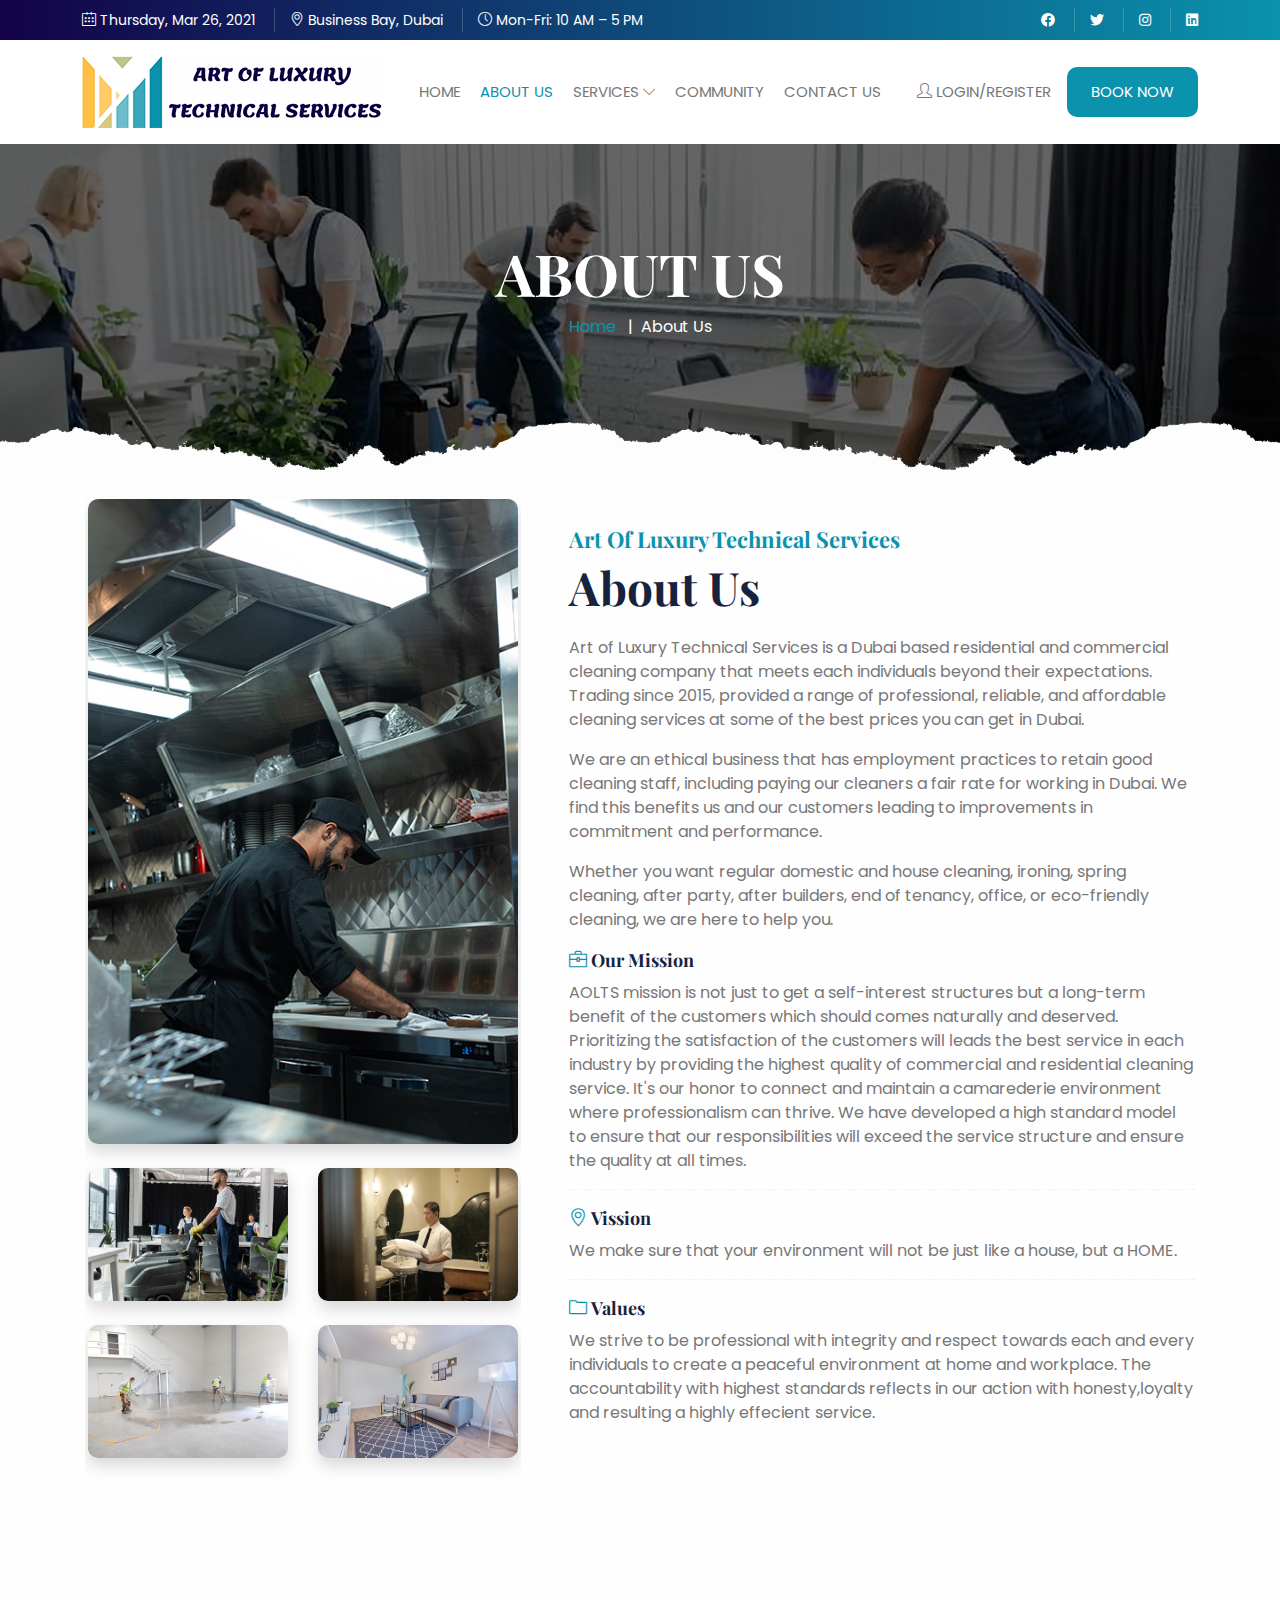
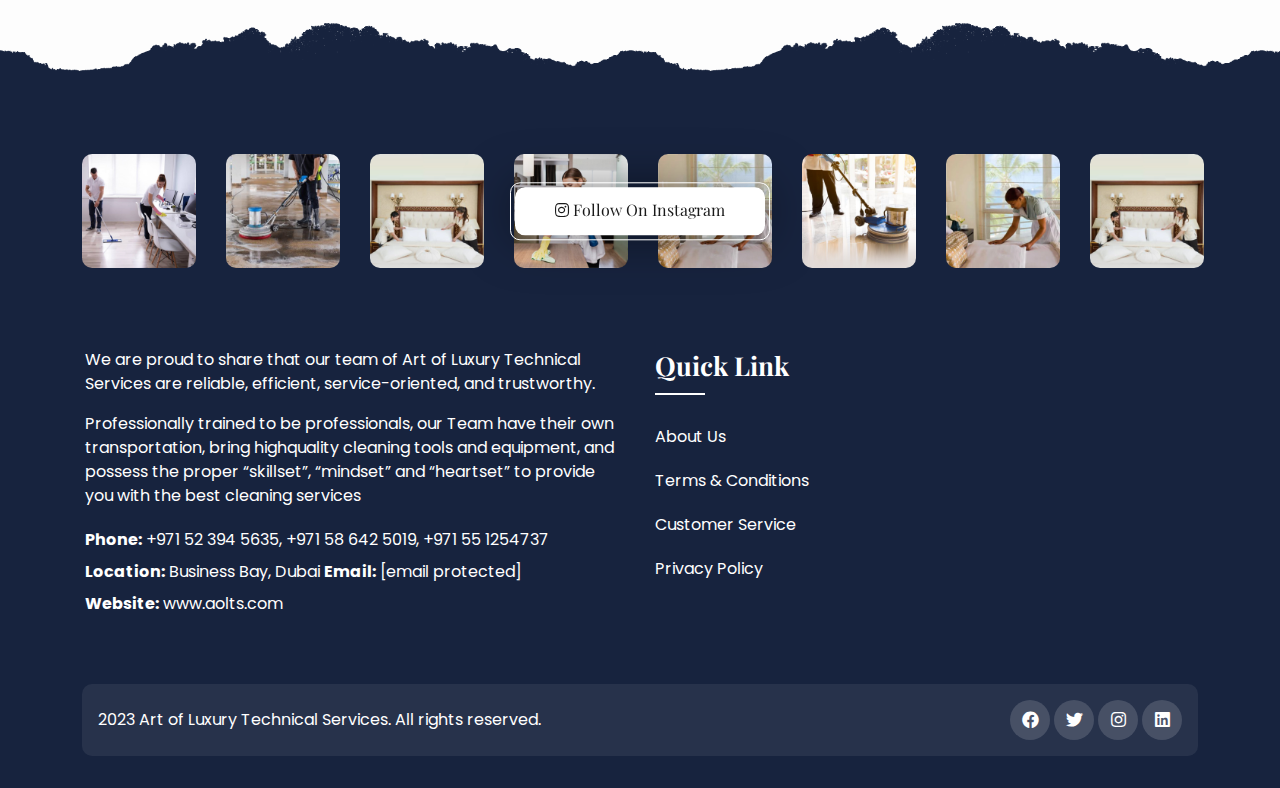
==== commit 9d0aff5c: "Sunday Commit" ====
--- a/about-us.html
+++ b/about-us.html
@@ -3,7 +3,7 @@
 <head>
 <meta charset="UTF-8">
 <meta name="viewport" content="width=device-width, initial-scale=1">
-<title>Art of Luxuary Technical Services</title>
+<title>Art of Luxury Technical Services</title>
 
 <link rel="shortcut icon" type="image/x-icon" href="images/favicon.png">
 
@@ -86,7 +86,7 @@
 <a href="#" data-bs-toggle="modal" data-bs-target="#exampleModal" class="me-3">
 <i class="icon-user"></i> Login/Register
 </a>
-<a href="#" class="nir-btn white">Book Now</a>
+<a href="book-services.html" class="nir-btn white">Book Now</a>
 </div>
 <div id="slicknav-mobile"></div>
 </div>
@@ -133,7 +133,7 @@
 </div>
 <div class="col-lg-7 mb-4 ps-4">
 <div class="about-content text-center text-lg-start mb-4">
-<h4 class="theme d-inline-block mb-0">Art of Luxuary Technical Services</h4>
+<h4 class="theme d-inline-block mb-0">Art of Luxury Technical Services</h4>
 <h2 class="mb-2">About Us</h2>
 <p class="mb-2">Art of Luxury Technical Services is a Dubai based residential and commercial cleaning company that meets each individuals beyond their expectations. Trading since 2015, provided a range of professional, reliable, and affordable cleaning services at some of the best prices you can get in Dubai.</p>
 <p class="mb-2">We are an ethical business that has employment practices to retain good cleaning staff, including paying our cleaners a fair rate for working in Dubai. We find this benefits us and our customers leading to improvements in commitment and performance.</p>
@@ -320,7 +320,7 @@
 <div class="container">
 <div class="copyright-inner rounded p-3 d-md-flex align-items-center justify-content-between">
 <div class="copyright-text">
-<p class="m-0 white">2023 Art of Luxuary Technical Services. All rights reserved.</p>
+<p class="m-0 white">2023 Art of Luxury Technical Services. All rights reserved.</p>
 </div>
 <div class="social-links">
 <ul>
--- a/css/style.css
+++ b/css/style.css
@@ -1 +1 @@
-@charset "UTF-8";@import "https://fonts.googleapis.com/css2?family=Poppins:wght@300;400;500;700&display=swap";@import "https://fonts.googleapis.com/css2?family=Playfair+Display:wght@400;500;600;700;800&display=swap";@import "https://fonts.googleapis.com/css2?family=Poppins:wght@300;400;500;700&display=swap";@import "https://fonts.googleapis.com/css2?family=Playfair+Display:wght@400;500;600;700;800&display=swap";header,nav,section,article,aside,footer{display:block}*{margin:0;padding:0}body{margin:0;padding:0;font-size:16px;line-height:1.5;font-family:poppins,sans-serif;overflow-x:hidden;font-weight:400;color:#777;background-size:cover;background-attachment:fixed;background-repeat:no-repeat}h1,h2,h3,h4,h5,h6{font-weight:700;font-family:playfair display,serif;text-transform:capitalize;margin:0 0 1rem;color:#17233e;line-height:1.4}h1 a,h2 a,h3 a,h4 a,h5 a,h6 a{color:#17233e;transition:all ease-in-out .5s;cursor:pointer;text-decoration:none}h1 a:hover,h1 a:focus,h2 a:hover,h2 a:focus,h3 a:hover,h3 a:focus,h4 a:hover,h4 a:focus,h5 a:hover,h5 a:focus,h6 a:hover,h6 a:focus{color:#0b92ad;transition:all ease-in-out .5s;outline:none;text-decoration:none!important}h1{font-size:58px}h2{font-size:46px}h3{font-size:26px}h4{font-size:22px}h5{font-size:18px}h6{font-size:16px}@media(max-width:991px){h1{font-size:48px}h2{font-size:36px}}@media(max-width:735px){h1{font-size:38px}h2{font-size:28px}h3{font-size:21px}}p{margin-bottom:8px}ul{margin:0;padding:0;list-style-type:none}ul li{margin-bottom:0;line-height:1.5;color:#777;position:relative;display:inline-block;padding:0}ol{margin:0;counter-reset:i;position:relative}ol li{font-size:16px;margin-bottom:10px;line-height:1.5;color:#777;padding-left:0;position:relative}a{color:#777;transition:all ease-in-out .5s;cursor:pointer;text-decoration:none}a:hover,a:focus{text-decoration:none;color:#0b92ad;transition:all ease-in-out .5s;outline:none}a:not([href]):not([tabindex]):focus,a:not([href]):not([tabindex]):hover{color:#0b92ad!important}::-webkit-input-placeholder{color:#777!important}:-ms-input-placeholder{color:#777!important}input::placeholder{color:#777!important}.row [class*=col-]{padding:0 15px}img{max-width:100%}.btn-info.focus,.btn-info:focus,.btn-info:active{outline:none;box-shadow:none!important;background:0 0!important;border:none!important}.container{position:relative;z-index:1}@media(max-width:767px){.container,.container-sm{max-width:100%}}.border{border-color:#f1f1f1!important}.before-none::before{display:none!important}.white{color:#fff!important}.theme{color:#0b92ad!important}.theme1{color:#fdc703!important}.theme2{color:#17233e!important}.black{color:#3f3f3f!important}.grey{color:#777!important}.title{color:#17233e!important}.bg-grey{background:#f1f1f1!important}.bg-lgrey{background:#fdfdfd!important}.bg-theme{background:#0b92ad!important}.bg-theme1{background:#fdc703!important}.bg-theme2{background:rgb(6,142,168)!important}.bg-theme3{background: rgb(19,2,72) !important; background: linear-gradient(90deg, rgba(19,2,72,1) 0%, rgba(10,146,172,1) 100%) !important} .bg-title{background:#17233e!important}.bg-fblack{background:#000!important}.bg-white{background:#fff!important}.bordernone{border:none!important}.border-b{border-bottom:1px dashed #f1f1f1!important}.border-all{border:1px solid #f1f1f1!important}.border-end{border-right:1px solid #f1f1f1!important}.rating span{color:#ffbc00;display:inline;font-size:14px}.small,small{font-size:85%}.mt-1,.my-1{margin-top:.5rem!important}.mt-2,.my-2{margin-top:1rem!important}.mt-3,.my-3{margin-top:1.5rem!important}.mt-4,.my-4{margin-top:2rem!important}.mt-5,.my-5{margin-top:2.5rem!important}.mt-6,.my-6{margin-top:3rem!important}.mt-7,.my-7{margin-top:3.5rem!important}.mt-8,.my-8{margin-top:4rem!important}.mt-9,.my-9{margin-top:4.5rem!important}.mt-10,.my-10{margin-top:5rem!important}.mt-minus{margin-top:-5rem!important}.mb-1,.my-1{margin-bottom:.5rem!important}.mb-2,.my-2{margin-bottom:1rem!important}.mb-3,.my-3{margin-bottom:1.5rem!important}.mb-4,.my-4{margin-bottom:2rem!important}.mb-5,.my-5{margin-bottom:2.5rem!important}.mb-6,.my-6{margin-bottom:3rem!important}.mb-7,.my-7{margin-bottom:3.5rem!important}.mb-8,.my-8{margin-bottom:4rem!important}.mb-9,.my-9{margin-bottom:4.5rem!important}.mb-10,.my-10{margin-bottom:5rem!important}.mb-minus{margin-bottom:-5rem!important}.pt-1,.py-1{padding-top:.5rem!important}.pt-2,.py-2{padding-top:1rem!important}.pt-3,.py-3{padding-top:1.5rem!important}.pt-4,.py-4{padding-top:2rem!important}.pt-5,.py-5{padding-top:2.5rem!important}.pt-6,.py-6{padding-top:3rem!important}.pt-7,.py-7{padding-top:3.5rem!important}.pt-8,.py-8{padding-top:4rem!important}.pt-9,.py-9{padding-top:4.5rem!important}.pt-10,.py-10{padding-top:5rem!important}.pt-14,.py-14{padding-top:7rem!important}.pt-17,.py-17{padding-top:8.5rem!important}.pt-18,.py-18{padding-top:9rem!important}.pt-19,.py-19{padding-top:9.5rem!important}.pt-20,.py-20{padding-top:10rem!important}.pt-lg-7,.py-lg-7{padding-top:3.5rem!important}.pb-1,.py-1{padding-bottom:.5rem!important}.pb-2,.py-2{padding-bottom:1rem!important}.pb-3,.py-3{padding-bottom:1.5rem!important}.pb-4,.py-4{padding-bottom:2rem!important}.pb-5,.py-5{padding-bottom:2.5rem!important}.pb-6,.py-6{padding-bottom:3rem!important}.pb-7,.py-7{padding-bottom:3.5rem!important}.pb-8,.py-8{padding-bottom:4rem!important}.pb-9,.py-9{padding-bottom:4.5rem!important}.pb-10,.py-10{padding-bottom:5rem!important}.pb-14,.py-14{padding-bottom:7rem!important}.pb-17,.py-17{padding-bottom:8.5rem!important}.pb-18,.py-18{padding-bottom:9rem!important}.pb-19,.py-19{padding-bottom:9.5rem!important}.pb-20,.my-20{padding-bottom:10rem!important}.pb-lg-7,.py-lg-7{padding-bottom:3.5rem!important}.top-minus-20{top:-20px!important}.top-minus-40{top:-40px!important}.top-inherit{top:inherit!important}.bottom-inherit{bottom:inherit!important}.translatey-50{transform:translateY(-50%)}.z-index1{z-index:1}.z-index2{z-index:2}.z-index3{z-index:4}.form-group{width:100%;display:inline-block}input[type=text],input[type=email],input[type=number],input[type=search],input[type=password],input[type=tel],input[type=date],input[type=time],textarea,select{font-size:15px;font-weight:300;background-color:#fff;border:1px solid #f1f1f1;border-radius:10px;padding:12px 20px;color:#777;margin-bottom:0;height:50px;box-shadow:none;width:100%}input[type=text]:focus,input[type=email]:focus,input[type=number]:focus,input[type=search]:focus,input[type=password]:focus,input[type=tel]:focus,input[type=date]:focus,input[type=time]:focus,textarea:focus,select:focus{outline:none;transition:all .5s ease;box-shadow:none}select{width:100%;height:inherit}select option{color:#3f3f3f}textarea{border-radius:none;resize:vertical;height:120px}label{display:inline-block;color:#777;margin-bottom:8px;font-weight:400;font-size:15px}blockquote{font-size:14px;font-weight:400;background-color:#0b92ad;margin-bottom:15px;border:0;padding:30px 70px;line-height:1.5;color:#fff;margin:20 0;font-style:italic;position:relative}blockquote :after{content:'';position:absolute;height:60%;width:2px;background:#fff;top:20%;left:35px}blockquote p{color:#fff;margin:0}blockquote :before{content:'\f10d';font-family:fontawesome;font-size:45px;position:absolute;bottom:26px;right:20px;color:#fff;transform:rotate(180deg)}blockquote span{position:relative;padding-left:20px}blockquote span :before{content:'';width:12px;height:1px;background:#0b92ad;position:absolute;left:0;top:50%;margin-top:-2px}table>tbody tr td,table>tbody tr th,table>tfoot tr td,table>tfoot tr th,table>thead tr td,table>thead tr th{padding:10px;vertical-align:sub!important;border:1px solid #f1f1f1}table>tbody tr:nth-child(even),table>tfoot tr:nth-child(even),table>thead tr:nth-child(even){background:#fdfdfd}table{width:100%}table thead tr th{border-bottom:none!important}.overlay,.dot-overlay,.color-overlay,.white-overlay,.left-overlay{position:absolute;top:0;left:0;width:100%;height:100%;background:#000;transition:all ease-in-out .5s;opacity:.5}.dot-overlay{background:#000 url(../images/dot-overlay.png) repeat;opacity:.6}.color-overlay{top:inherit;bottom:0;background:linear-gradient(to bottom,transparent,#000000);height:50%;opacity:.6}.left-overlay{background:linear-gradient(to left,transparent,#fff);height:100%;opacity:1}@media(max-width:639px){.color-overlay{height:100%;opacity:.4;background:#000}}.white-overlay{background:#fdfdfd;opacity:.5}section{padding:4.5rem 0 5rem;position:relative}.section-title,.section-title-w,.section-title-l{position:relative;z-index:1}.section-title h2,.section-title-w h2,.section-title-l h2{position:relative;line-height:1.2}.section-title-w:before{border-color:#fff!important}.section-title-w h2 span{color:rgb(6,142,168)}.section-title-l:before{left:0;right:inherit}@media(max-width:991px){.section-title{width:100%!important}}@media(max-width:767px){.section-title{width:100%!important;text-align:center!important}.section-title::before{left:0;right:0}}.row.slick-slider{margin:0 -15px}iframe{width:100%;border:none}.border-t{border-top:2px dashed #cccccc5e}.box-shadow{box-shadow:0 0 15px #cccccc37}.rounded{border-radius:10px!important}.rounded-start{border-top-left-radius:10px!important;border-bottom-left-radius:10px!important}.rounded-top{border-top-left-radius:10px!important;border-top-right-radius:10px!important}.nav-tabs{border-bottom:none;background:#fff;overflow:hidden;margin-bottom:30px}.nav-tabs>li.nav-item{margin:0 4px}.nav-tabs>li.nav-item button{border-radius:10px;padding:15px;margin:0;line-height:inherit;border:1px solid #f1f1f1;display:inline-block;width:100%}.nav-tabs>li.nav-item button:hover{color:#fff!important;border-color:#0b92ad;background:#0b92ad}.nav-tabs>li.nav-item button.active{color:#fff!important;border-color:#0b92ad;background:#0b92ad}.nav-tabs>li.nav-item button.active:hover{color:#fff!important;border-color:#0b92ad;background:#0b92ad}@media(max-width:991px){.nav-tabs{width:100%!important}}@media(max-width:767px){.nav-tabs>li.nav-item{margin:0 4px 4px}}.pagination-main{line-height:.8}.pagination-main .pagination{margin-top:0;margin-bottom:0;display:inline-block}.pagination-main .pagination li{padding-left:0;padding-bottom:0;margin-bottom:0}.pagination-main .pagination li:before,.pagination-main .pagination li:after{display:none}.pagination-main .pagination li a{padding:0;height:40px;line-height:38px;margin-right:9px;text-align:center;width:40px;color:#3f3f3f;font-size:14px;border:1px solid #f1f1f1;display:inline-block;background:#fdfdfd;background:#fff;border-radius:10px}.pagination-main .pagination li a:hover,.pagination-main .pagination li a:focus{background-color:#0b92ad;color:#fff!important;border-color:#0b92ad}.pagination-main .pagination li:last-child>a,.pagination-main .pagination li:last-child>span{border-radius:none;margin:0}.pagination-main .pagination li.active a{background:#0b92ad!important;border-color:#0b92ad!important;color:#fff}.pagination-main .pagination .prev a,.pagination-main .pagination .next a{border-radius:0}@media(max-width:567px){.pagination li a{height:30px;width:30px;line-height:28px}}@media(max-width:359px){.pagination li a{height:28px;width:28px;line-height:28px}}.fade:not(.show){opacity:1}.breadcrumb-main{background-repeat:no-repeat;background-position:top;background-size:cover;background-attachment:fixed;position:relative}.breadcrumb-main .breadcrumb-outer{background:0 0;position:relative;z-index:1}.breadcrumb-main .breadcrumb-outer:before{display:none}.breadcrumb-main .breadcrumb-outer .breadcrumb-content,.breadcrumb-main .breadcrumb-outer .bread-content{position:relative;text-align:center;justify-content:center;z-index:1}.breadcrumb-main .breadcrumb-outer .breadcrumb-content h1,.breadcrumb-main .breadcrumb-outer .bread-content h1{color:#fff;text-transform:uppercase;line-height:.6}.breadcrumb-main .breadcrumb-outer .bread-content nav{left:0;right:0}.breadcrumb{background:0 0;margin:0;padding:0;display:inline-block}.breadcrumb li,.breadcrumb li.active{margin-bottom:0;color:#fff}.breadcrumb li a,.breadcrumb li.active a{color:#0b92ad}.breadcrumb .breadcrumb-item+.breadcrumb-item:before{content:'|';color:#fff}@media(max-width:991px){.breadcrumb-main .breadcrumb-outer .breadcrumb-content{display:block!important;text-align:center!important}.breadcrumb-main .breadcrumb-outer .breadcrumb-content nav{right:0;margin:0}.breadcrumb-main .breadcrumb-outer .breadcrumb-content h2{margin:0!important}.breadcrumb-main .breadcrumb-outer .breadcrumb-content h1{font-size:44px}.cover-content{margin-bottom:2rem}}@media(max-width:811px){.breadcrumb-main .breadcrumb-outer .breadcrumb-content h1{font-size:36px}.page-cover h1{font-size:36px}.page-cover .author-detail{display:block!important}}@media(max-width:639px){.breadcrumb-main .breadcrumb-outer .breadcrumb-content h1{font-size:28px}.page-cover h1{font-size:28px}}@media(max-width:479px){.breadcrumb-main .breadcrumb-outer .breadcrumb-content{text-align:center}.breadcrumb-main .breadcrumb-outer .breadcrumb-content h1{font-size:24px}.breadcrumb-main .breadcrumb-outer .breadcrumb-content h2{display:block;font-size:40px}}button{border:none}.nir-btn,.nir-btn-black{position:relative;z-index:1;font-size:14px;text-align:center;padding:14px 24px;text-transform:capitalize;transition:all ease-in-out .5s;background:#0b92ad;color:#fff;display:inline-block;border-radius:10px;border:none;box-shadow:0 0 0 4px rgba(255,255,255,.1);overflow:hidden}.nir-btn::before,.nir-btn-black::before{position:absolute;left:0;width:0;height:100%;top:0;content:'';background:#fdc703;color:#fff!important;transition:all ease-in-out .5s;z-index:-1}.nir-btn:hover::before,.nir-btn-black:hover::before{width:100%;transition:all ease-in-out .5s}.nir-btn:hover,.nir-btn-black:hover{color:#fff!important;transition:all ease-in-out .5s}.nir-btn-black{background:#17233e}.nir-btn-black:before{color:#fff}.nir-btn-black:hover{background:#fff;color:#3f3f3f}.nir-btn-black:hover:before{color:#fdc703}input#submit{border:none}input#submit:hover{opacity:.8;background:#0b92ad!important;color:#fff}.item-slider .slick-prev,.item-slider .slick-next{top:-124px;background:#fff;border-radius:5px;border:1px solid #f1f1f1;width:50px;height:50px;line-height:1}.item-slider .slick-prev::before,.item-slider .slick-next::before{color:#777;font-size:28px;line-height:1.5}.item-slider .slick-prev:hover,.item-slider .slick-prev:focus,.item-slider .slick-next:hover,.item-slider .slick-next:focus{background:#0b92ad;border-color:#0b92ad}.item-slider .slick-prev:hover::before,.item-slider .slick-prev:focus::before,.item-slider .slick-next:hover::before,.item-slider .slick-next:focus::before{color:#fff}.item-slider .slick-prev{right:76px;left:inherit}.item-slider .slick-next{right:16px}.banner-slider .slick-prev,.banner-slider .slick-next{background:#fdc703;border-radius:50%;width:50px;height:50px}.banner-slider .slick-prev::before,.banner-slider .slick-next::before{color:#fff;font-size:28px;line-height:1.8}.banner-slider .slick-prev:hover,.banner-slider .slick-prev:focus,.banner-slider .slick-next:hover,.banner-slider .slick-next:focus{background:#17233e}.banner-slider .slick-prev{left:30px}.banner-slider .slick-next{right:30px}#preloader{position:fixed;top:0;left:0;right:0;bottom:0;background:#f4f4f4;z-index:999999}#preloader #status{position:fixed;content:'';display:block;top:50%;left:50%;width:400px;height:300px;margin:0 auto;background:url(../images/loader.gif);background-size:cover;background-position:center;opacity:1;transform:translate(-50%,-50%);visibility:visible;transition:all ease-in-out .5s;z-index:9999999999}#back-to-top{position:fixed;z-index:1000;bottom:20px;right:20px;display:none}#back-to-top a{display:block;width:50px;height:50px;background:#0b92ad;position:relative;transition:all ease-in-out .5s;text-align:center;border-radius:50%}#back-to-top a:after{position:absolute;content:'\f30c';font-family:"font awesome 5 free";font-size:20px;color:#fff;top:50%;left:50%;z-index:1;font-weight:700;transform:translate(-50%,-50%)}.alert{margin-bottom:10px;border-radius:0;color:#e83737;padding:0}.alert .alert-success{background:0 0;border:transparent;border-radius:0;color:#3c763d}.alert .alert-success h4{margin-bottom:8px}.alert .alert-success p{color:#fff}.ribbon{width:150px;height:150px;overflow:hidden;position:absolute;z-index:2}.ribbon::before,.ribbon::after{position:absolute;z-index:-1;content:'';display:block;border:5px solid #666}.ribbon span{position:absolute;display:block;width:225px;padding:10px 0;background-color:#fdc703;box-shadow:0 5px 10px rgba(0,0,0,.1);color:#fff;font-size:18px;text-shadow:0 1px 1px rgba(0,0,0,.2);text-transform:uppercase;text-align:center}.ribbon span.open{background:#5ecfb1}.ribbon-top-left{top:-10px;left:-10px}.ribbon-top-left:before,.ribbon-top-left:after{border-top-color:transparent;border-left-color:transparent}.ribbon-top-left:before{top:0;right:0}.ribbon-top-left:after{bottom:0;left:0}.ribbon-top-left span{right:-25px;top:40px;transform:rotate(-45deg)}.wickedpicker{width:120px!important;height:auto!important;z-index:9}.wickedpicker .wickedpicker__title{display:none!important}.wickedpicker__controls__control-up:before{content:""!important;font-family:"font awesome 5 free"!important;font-weight:900!important;color:#909090!important}.wickedpicker__controls__control-down:after{content:""!important;font-family:"font awesome 5 free"!important;font-weight:900!important;color:#909090!important}.accrodion-grp .accrodion+.accrodion{margin-top:10px}.accrodion-grp .accrodion .accrodion-title{border:1px solid #f1f1f1;background:#fff;padding:20px;cursor:pointer;transition:all ease-in-out .5s;border-radius:10px}.accrodion-grp .accrodion .accrodion-title h5{margin:0;position:relative;text-transform:capitalize;border:none}.accrodion-grp .accrodion .accrodion-title h5:before{content:'\f107';font-family:fontawesome;color:#222;font-size:20px;position:absolute;top:50%;right:0;-webkit-transform:translateY(-50%);transform:translateY(-50%)}.accrodion-grp .accrodion .accrodion-content{padding-top:10px}.accrodion-grp .accrodion .accrodion-content .inner{padding:30px}.accrodion-grp .accrodion .accrodion-content .inner p{margin:0;font-size:15px;line-height:25px;letter-spacing:.01em;color:#74787d}.accrodion-grp .accrodion.active .accrodion-title{background:#0b92ad;border-color:#0b92ad}.accrodion-grp .accrodion.active .accrodion-title h5{color:#fff}.accrodion-grp .accrodion.active .accrodion-title h5:before{content:'\f106';color:#fff}@media(max-width:567px){.accrodion-grp .accrodion .accrodion-title h5{font-size:14px}}@-webkit-keyframes rotated{0%{-webkit-transform:rotate(0);transform:rotate(0)}100%{-webkit-transform:rotate(360deg);transform:rotate(360deg)}}@keyframes rotated{0%{-webkit-transform:rotate(0);transform:rotate(0)}100%{-webkit-transform:rotate(360deg);transform:rotate(360deg)}}@-webkit-keyframes scale-upOne{0%{-webkit-transform:scale(1);transform:scale(1)}100%{-webkit-transform:scale(.2);transform:scale(.2)}}@keyframes scale-upOne{0%{-webkit-transform:scale(1);transform:scale(1)}100%{-webkit-transform:scale(.2);transform:scale(.2)}}@-webkit-keyframes zoom-fade-two{0%{-webkit-transform:scale(1.5);transform:scale(1.5)}50%{-webkit-transform:scale(1);transform:scale(1)}100%{-webkit-transform:scale(1.5);transform:scale(1.5)}}@keyframes zoom-fade-two{0%{-webkit-transform:scale(1.5);transform:scale(1.5)}50%{-webkit-transform:scale(1);transform:scale(1)}100%{-webkit-transform:scale(1.5);transform:scale(1.5)}}@-webkit-keyframes zoom-fade{0%{-webkit-transform:scale(1.2);transform:scale(1.2)}50%{-webkit-transform:scale(1);transform:scale(1)}100%{-webkit-transform:scale(1.2);transform:scale(1.2)}}@keyframes zoom-fade{0%{-webkit-transform:scale(1.2);transform:scale(1.2)}50%{-webkit-transform:scale(1);transform:scale(1)}100%{-webkit-transform:scale(1.2);transform:scale(1.2)}}@keyframes slide{from{background-position:0 0}to{background-position:-111px 0}}@-webkit-keyframes slide{from{background-position:0 0}to{background-position:-111px 0}}@-webkit-keyframes ripple{70%{box-shadow:0 0 0 40px transparent}100%{box-shadow:0 0 0 0 transparent}}@keyframes ripple{70%{box-shadow:0 0 0 40px transparent}100%{box-shadow:0 0 0 0 transparent}}@keyframes up-down{0%{-webkit-transform:translateY(-20px);transform:translateY(-20px)}50%{-webkit-transform:translateY(-10px);transform:translateY(-10px)}100%{-webkit-transform:translateY(-20px);transform:translateY(-20px)}}@keyframes jackInTheBox{from{opacity:0;transform:scale(.1) rotate(30deg);transform-origin:center bottom}50%{transform:rotate(-10deg)}70%{transform:rotate(3deg)}to{opacity:1;transform:scale(1)}}.jackInTheBox{animation-name:jackInTheBox}.animated{animation-duration:1s;animation-fill-mode:both}@-webkit-keyframes fadeInUp{0%{opacity:0;-webkit-transform:translateY(20px);transform:translateY(20px)}100%{opacity:1;-webkit-transform:translateY(0);transform:translateY(0)}}@keyframes fadeInUp{0%{opacity:0;-webkit-transform:translateY(20px);-ms-transform:translateY(20px);transform:translateY(20px)}100%{opacity:1;-webkit-transform:translateY(0);-ms-transform:translateY(0);transform:translateY(0)}}.fadeInUp{-webkit-animation-name:fadeInUp;animation-name:fadeInUp}@keyframes animationFramesOne{0%{-webkit-transform:translate(0px,0px) rotate(0deg);transform:translate(0px,0px) rotate(0deg)}20%{-webkit-transform:translate(73px,-1px) rotate(36deg);transform:translate(73px,-1px) rotate(36deg)}40%{-webkit-transform:translate(141px,72px) rotate(72deg);transform:translate(141px,72px) rotate(72deg)}60%{-webkit-transform:translate(83px,122px) rotate(108deg);transform:translate(83px,122px) rotate(108deg)}80%{-webkit-transform:translate(-40px,72px) rotate(144deg);transform:translate(-40px,72px) rotate(144deg)}100%{-webkit-transform:translate(0px,0px) rotate(0deg);transform:translate(0px,0px) rotate(0deg)}}@-webkit-keyframes animationFramesOne{0%{-webkit-transform:translate(0px,0px) rotate(0deg)}20%{-webkit-transform:translate(73px,-1px) rotate(36deg)}40%{-webkit-transform:translate(141px,72px) rotate(72deg)}60%{-webkit-transform:translate(83px,122px) rotate(108deg)}80%{-webkit-transform:translate(-40px,72px) rotate(144deg)}100%{-webkit-transform:translate(0px,0px) rotate(0deg)}}@keyframes animationFramesTwo{0%{transform:translate(0,0) rotate(0)}21%{transform:translate(40px,50px) rotate(35deg)}41%{transform:translate(-20px,-75px) rotate(48deg)}60%{transform:translate(25px,48px) rotate(125deg)}80%{transform:translate(16px,-15px) rotate(180deg)}100%{transform:translate(0,0) rotate(0)}}@-webkit-keyframes animationFramesTwo{0%{-webkit-transform:translate(0,0) rotate(0)}21%{-webkit-transform:translate(40px,5px) rotate(35deg)}41%{-webkit-transform:translate(-20px,-75px) rotate(48deg)}60%{-webkit-transform:translate(25px,48px) rotate(125deg)}80%{-webkit-transform:translate(16px,-15px) rotate(180deg)}100%{-webkit-transform:translate(0,0) rotate(0)}}@keyframes animationFramesThree{0%{transform:translate(0,0) rotate(0)}21%{transform:translate(4px,10px) rotate(360deg)}41%{transform:translate(25px,40px) rotate(360deg)}60%{transform:translate(35px,22px) rotate(360deg)}80%{transform:translate(17px,46px) rotate(360deg)}100%{transform:translate(0,0) rotate(0)}}@-webkit-keyframes animationFramesThree{0%{-webkit-transform:translate(0,0) rotate(0)}21%{-webkit-transform:translate(4px,-20px) rotate(360deg)}41%{-webkit-transform:translate(-50px,-80px) rotate(360deg)}60%{-webkit-transform:translate(-75px,-35px) rotate(360deg)}80%{-webkit-transform:translate(-20px,20px) rotate(360deg)}100%{-webkit-transform:translate(0,0) rotate(0)}}@-webkit-keyframes movebounce{0%{-webkit-transform:translateY(0px);transform:translateY(0px)}50%{-webkit-transform:translateY(20px);transform:translateY(20px)}100%{-webkit-transform:translateY(0px);transform:translateY(0px)}}@keyframes movebounce{0%{-webkit-transform:translateY(0px);transform:translateY(0px)}50%{-webkit-transform:translateY(20px);transform:translateY(20px)}100%{-webkit-transform:translateY(0px);transform:translateY(0px)}}@keyframes rotateme{from{-webkit-transform:rotate(0deg);transform:rotate(0deg)}to{-webkit-transform:rotate(360deg);transform:rotate(360deg)}}@-webkit-keyframes rotateme{from{-webkit-transform:rotate(0deg)}to{-webkit-transform:rotate(360deg)}}@keyframes move-forever{0%{transform:translate(-90px,0%)}100%{transform:translate(85px,0%)}}@-webkit-keyframes ripple{0%{-webkit-transform:scale(1);transform:scale(1)}75%{-webkit-transform:scale(1.75);transform:scale(1.75);opacity:1}100%{-webkit-transform:scale(2);transform:scale(2);opacity:0}}@keyframes ripple{0%{-webkit-transform:scale(1);transform:scale(1)}75%{-webkit-transform:scale(1.75);transform:scale(1.75);opacity:1}100%{-webkit-transform:scale(2);transform:scale(2);opacity:0}}@-webkit-keyframes border-transform{0%,to{border-radius:63% 37% 54% 46%/55% 48% 52% 45%}14%{border-radius:40% 60% 54% 46%/49% 60% 40% 51%}28%{border-radius:54% 46% 38% 62%/49% 70% 30% 51%}42%{border-radius:61% 39% 55% 45%/61% 38% 62% 39%}56%{border-radius:61% 39% 67% 33%/70% 50% 50% 30%}70%{border-radius:50% 50% 34% 66%/56% 68% 32% 44%}84%{border-radius:46% 54% 50% 50%/35% 61% 39% 65%}}@keyframes border-transform{0%,to{border-radius:63% 37% 54% 46%/55% 48% 52% 45%}14%{border-radius:40% 60% 54% 46%/49% 60% 40% 51%}28%{border-radius:54% 46% 38% 62%/49% 70% 30% 51%}42%{border-radius:61% 39% 55% 45%/61% 38% 62% 39%}56%{border-radius:61% 39% 67% 33%/70% 50% 50% 30%}70%{border-radius:50% 50% 34% 66%/56% 68% 32% 44%}84%{border-radius:46% 54% 50% 50%/35% 61% 39% 65%}}.team-slider .slick-prev,.team-slider .slick-next{background:#fff;height:60px;width:60px;box-shadow:0 0 15px #cccccc37}.team-slider .slick-prev:before,.team-slider .slick-next:before{font-size:36px;line-height:1.6;color:#0b92ad}.team-slider .slick-prev:hover,.team-slider .slick-prev:focus,.team-slider .slick-next:hover,.team-slider .slick-next:focus{opacity:1;background:#0b92ad;color:#fff}.team-slider .slick-prev:hover:before,.team-slider .slick-prev:focus:before,.team-slider .slick-next:hover:before,.team-slider .slick-next:focus:before{color:#fff}.team-slider .slick-prev{left:-15px}.team-slider .slick-next{right:-15px}@media(max-width:767px){.team-slider .slick-prev,.team-slider .slick-next{display:none!important}}@-webkit-keyframes kbrns_zoomOutIn{0%{-webkit-transform:scale(1.3)}100%{-webkit-transform:scale(1)}}@-moz-keyframes kbrns_zoomOutIn{0%{-moz-transform:scale(1.3)}100%{-moz-transform:scale(1)}}@-ms-keyframes kbrns_zoomOutIn{0%{-ms-transform:scale(1.3)}100%{-ms-transform:scale(1)}}@-o-keyframes kbrns_zoomOutIn{0%{-o-transform:scale(1.3)}100%{-o-transform:scale(1)}}@keyframes kbrns_zoomOutIn{0%{transform:scale(1.3)}100%{transform:scale(1)}}.navbar-default{background:#f5f5f5}.navbar{border-bottom:0;padding:0}.sidebar .navbar-nav{background:0 0;margin:0}.navbar.navbar-default{transition:none}header #navbar{width:100%;background:#f49b00}.navbar-default a.navbar-brand{font-size:24px;position:relative;color:#f49b00;letter-spacing:2px;font-weight:400;display:block;padding:0;height:auto;transition:all ease-in-out .5s;transition:color .5s ease;-webkit-transition:color .5s ease;-moz-transition:color .5s ease;margin-right:0;flex:1}.navbar-default a.navbar-brand span{color:#fc883a}.navbar-default a.navbar-brand:hover{color:#d60d45}.navbar-default .navbar-nav li,.navbar-default .navbar-nav li.active{background:#f33807}.navbar-default .navbar-nav li a,.navbar-default .navbar-nav li a:hover,.navbar-default .navbar-nav li.active a,.navbar-default .navbar-nav li.active a:hover{background:#f33807}.navbar-nav li{position:relative;text-align:left;margin-bottom:0}.navbar-nav li ul{z-index:9999;padding:0;margin:0;position:absolute;top:50px;left:0;width:190px;display:none;border:1px solid #f1f1f1;border-top:2px solid #f33807;-webkit-box-shadow:0 0 12px -3px rgba(0,0,0,.4);-moz-box-shadow:0 0 12px -3px rgba(0,0,0,.4);box-shadow:0 0 12px -3px rgba(0,0,0,.4)}.navbar-nav li ul li{border-bottom:1px solid #f1f1f1}.navbar-nav li ul li:last-child{border-bottom:none}.navbar-nav li ul li:hover a{padding-left:20px;padding-right:10px;text-decoration:none}.navbar-nav li ul li:hover ul li a{padding-left:15px;padding-right:15px}.navbar-nav li ul li a{display:block;padding:7px 15px;font-size:15px;font-weight:500;color:#636363}.navbar-nav li ul li a:hover{color:#f33807}.navbar-nav li ul li ul{position:absolute;left:188px;top:-2px}.navbar-nav li ul li ul li ul li:hover a{padding-left:20px;padding-right:10px}.navbar-nav li>ul>li:last-child>a{border-bottom:0}.navbar-nav li>ul>li ul>li:last-child>a{border-bottom:0}.main_header_area{position:relative;width:100%}.main_header_area .notify-bar{background:linear-gradient(to right,#e9595e 1%,#dcb86c 100%);position:relative;padding:3px 0}.main_header_area .notify-bar .notify-in{position:relative}.main_header_area .notify-bar .notify-in y a.shop-btn{position:absolute;right:0;top:50%;transform:translateY(-50%)}.main_header_area .header-content{position:relative;z-index:1;background:#ffffff30}.main_header_area .header-content li{display:inline-block;padding:0 15px;border-left:1px solid #f1f1f136;margin:0}.main_header_area .header-content li:first-child{border:none;padding-left:0}.main_header_area .header-content li:last-child{padding-right:0}.main_header_area .header-content a,.main_header_area .header-content i{font-size:14px}.main_header_area .header_menu.fixed-top{box-shadow:0 0 15px #cccccc37;background:#fff}.main_header_area .header_menu.hide{top:-94px;animation-name:slideInUp}.main_header_area .register-login a{font-size:15px;text-transform:uppercase;color:#777}.main_header_area .register-login .dropdown a{color:#777!important;text-transform:capitalize}.main_header_area .register-login .btn-info{border:none;background:0 0;font-size:15px;font-weight:400;text-transform:uppercase;padding:0}.main_header_area .header_menu.fixed-top .register-login a{color:#777!important}.main_header_area .header_menu.fixed-top .register-login a.nir-btn{color:#fff!important}.main_header_area .header_menu.fixed-top .register-login a.nir-btn:hover{color:#fff!important}.main_header_area.headerstye-1{position:absolute;width:100%}.main_header_area.headerstye-1 .header_menu .navbar.navbar-default .navbar-header .navbar-brand{padding:0;margin:0}.main_header_area.headerstye-1 .header_menu .navbar.navbar-default .navbar-header .navbar-brand img{display:block}.main_header_area.headerstye-1 .header_menu .navbar.navbar-default .navbar-header .navbar-brand img+img{display:none}.main_header_area.headerstye-1 .header_menu .navbar.navbar-default .nav.navbar-nav li{margin-right:0}.main_header_area.headerstye-1 .header_menu .navbar.navbar-default .nav.navbar-nav li a{color:#fff;padding:10px}.main_header_area.headerstye-1 .header_menu .navbar.navbar-default .nav.navbar-nav li:hover>a{color:#0b92ad}.main_header_area.headerstye-1 .header_menu .navbar.navbar-default .nav.navbar-nav li.active>a{color:#0b92ad}.main_header_area.headerstye-1 .header_menu .search-main a i{color:#fff}.main_header_area.headerstye-1 .header_menu.fixed-top .navbar-default{background:#fff}.main_header_area.headerstye-1 .header_menu.fixed-top .navbar-default .navbar-header .navbar-brand{padding:0;margin:0}.main_header_area.headerstye-1 .header_menu.fixed-top .navbar-default .navbar-header .navbar-brand img{display:none!important}.main_header_area.headerstye-1 .header_menu.fixed-top .navbar-default .navbar-header .navbar-brand img+img{display:block!important}.main_header_area.headerstye-1 .header_menu.fixed-top .search-main a i{color:#777}@media(max-width:1400px) and (min-width:1300px){.main_header_area .header_menu .navbar.navbar-default .nav.navbar-nav li a,.main_header_area.headerstye-1 .header_menu .navbar.navbar-default .nav.navbar-nav li a{padding:10px 6px;font-size:14px}}@media(max-width:991px){.headerstye-1 .header-content{display:none}.headerstye-1 .navbar-header{display:block}.main_header_area .header-content,.search-main{display:none!important}}@media(max-width:735px){.main_header_area .header-content{display:none!important}}.header_menu .navbar.navbar-default{border-radius:0;margin-bottom:0;background:0 0;border:none;width:100%;z-index:9}.header_menu .navbar.navbar-default .navbar-header .navbar-brand{padding:0;margin:0}.header_menu .navbar.navbar-default .navbar-header .navbar-brand img{display:block}.header_menu .navbar.navbar-default .navbar-header .navbar-brand img+img{display:none}.header_menu .navbar.navbar-default .navbar-collapse{text-align:right;padding:0}.header_menu .navbar.navbar-default .nav.navbar-nav{float:none;text-align:right;display:inline-block;background:0 0}.header_menu .navbar.navbar-default .nav.navbar-nav li{float:none;display:inline-block;margin-right:0;background:0 0}.header_menu .navbar.navbar-default .nav.navbar-nav li:last-child{margin:0}.header_menu .navbar.navbar-default .nav.navbar-nav li a{background:0 0;font-size:15px;font-weight:400;text-transform:uppercase;padding:0;line-height:inherit;transition:all 150ms linear;border:none;padding:0 8px}.header_menu .navbar.navbar-default .nav.navbar-nav li a i{font-size:12px}.header_menu .navbar.navbar-default .nav.navbar-nav li a i.fa-angle-right{position:absolute;right:15px;top:20px}.header_menu .navbar.navbar-default .nav.navbar-nav li a:after{display:none}.header_menu .navbar.navbar-default .nav.navbar-nav li:hover a,.header_menu .navbar.navbar-default .nav.navbar-nav li.active a{color:#0b92ad;background:0 0}.header_menu .navbar.navbar-default .nav.navbar-nav li.submenu{position:relative}.header_menu .navbar.navbar-default .nav.navbar-nav li.submenu .dropdown-menu{border:none;padding:0;border-radius:0;-webkit-box-shadow:none;box-shadow:none}.header_menu .navbar.navbar-default .nav.navbar-nav li.submenu .dropdown-menu:before{content:'';width:0;height:0;border-style:solid;border-width:10px 10px 0;border-color:#eee transparent transparent transparent;position:absolute;right:24px;top:45px;z-index:3;opacity:0;-webkit-transition:all 400ms linear;-o-transition:all 400ms linear;transition:all 400ms linear}.header_menu .navbar.navbar-default .nav.navbar-nav li.submenu .dropdown-menu li{display:block;float:none;margin-right:0;border-bottom:1px dashed #f1f1f1}.header_menu .navbar.navbar-default .nav.navbar-nav li.submenu .dropdown-menu li a{line-height:3;color:#777;font-size:15px;padding:3px 20px;font-weight:400;letter-spacing:.3px;-webkit-transition:all 150ms linear;-o-transition:all 150ms linear;transition:all 150ms linear;display:block;text-transform:capitalize}.header_menu .navbar.navbar-default .nav.navbar-nav li.submenu .dropdown-menu li a:hover{background:#0b92ad;color:#fff}.header_menu .navbar.navbar-default .nav.navbar-nav li.submenu .dropdown-menu li:last-child{border-bottom:none}.header_menu .navbar.navbar-default .nav.navbar-nav li.submenu .dropdown-menu li ul{overflow:visible}.header_menu .navbar.navbar-default .nav.navbar-nav.navbar-right li:last-child{margin-right:0}.header_menu .navbar.navbar-default.navbar-sticky-in .nav.navbar-nav li:hover>a,.header_menu .navbar.navbar-default.navbar-sticky-in .nav.navbar-nav li.active>a{color:#0b92ad}.main_header_area .header_mlogo .navbar.navbar-default .navbar-header{display:none;transition:all ease-in-out .5s}.main_header_area .header_mlogo .navbar.navbar-default.navbar-sticky-in .navbar-header{display:block;transition:all ease-in-out .5s}.main_header_area .header_mlogo .navbar.navbar-default.navbar-sticky-in .navbar-middle{display:none;transition:all ease-in-out .5s}.main_header_area .header_menu.header_mlogo1.fixed-top{position:relative;animation:none;top:0}@media(max-width:991px){.main_header_area .header_mlogo .navbar.navbar-default .navbar-header{display:block}.navbar-middle{display:none}.header-start{padding-top:0!important}}#search1{position:fixed;top:0;left:0;width:100%;height:100%;background-color:#fff;z-index:9999;-webkit-transition:all .5s ease-in-out;-moz-transition:all .5s ease-in-out;-o-transition:all .5s ease-in-out;-ms-transition:all .5s ease-in-out;transition:all .5s ease-in-out;-webkit-transform:translate(0px,-100%) scale(0,0);-moz-transform:translate(0px,-100%) scale(0,0);-o-transform:translate(0px,-100%) scale(0,0);-ms-transform:translate(0px,-100%) scale(0,0);transform:translate(0px,-100%) scale(0,0);opacity:0}#search1 input[type=search]{position:absolute;top:40%;width:50%;color:#777;background:0 0;font-size:48px;font-weight:400;text-align:center;border-width:0 0 1px;margin:0 auto;padding:20px 30px;outline:none;margin-bottom:30px;height:82px;left:0;right:0;border-radius:0;border-bottom:1px solid #f1f1f1}#search1 .btn{position:absolute;top:50%;left:0;right:0;margin:0 auto;background:#0b92ad;padding:15px 30px;border:none;border-radius:10px;font-size:18px;width:10%}#search1 .close{position:fixed;top:15px;right:15px;color:#fff;background-color:#0b92ad;border-color:#0b92ad;opacity:1;padding:4px 16px;border-radius:10px;font-size:27px}#search1.open{-webkit-transform:translate(0px,0px) scale(1,1);-moz-transform:translate(0px,0px) scale(1,1);-o-transform:translate(0px,0px) scale(1,1);-ms-transform:translate(0px,0px) scale(1,1);transform:translate(0px,0px) scale(1,1);opacity:1}.header_sidemenu .header_sidemenu_in .overlay{width:100%;height:100%;position:fixed;right:0;top:0;z-index:999;transition:opacity .25s ease,visibility 0s ease .25s}.header_sidemenu .header_sidemenu_in .overlay.show{opacity:.8;visibility:visible;background:#000;transition:opacity .25s ease,visibility 0s ease}.header_sidemenu .header_sidemenu_in .overlay.hide{opacity:0;visibility:hidden;background-color:rgba(0,0,0,.7);transition:opacity .25s ease,visibility 0s ease .25s}.header_sidemenu .header_sidemenu_in .menu{width:380px;height:100%;position:fixed;right:-500px;top:0;z-index:9999;background-color:#fff;box-shadow:0 0 15px #cccccc37;-webkit-transition:all ease .5s;-moz-transition:all ease .5s;-ms-transition:all ease .5s;-o-transition:all ease .5s;transition:all ease .5s;box-shadow:0 0 15px #cccccc37}.header_sidemenu .header_sidemenu_in .menu .close-menu{float:right;font-size:21px;cursor:pointer;position:absolute;z-index:1;top:10px;right:10px}.header_sidemenu .menu-ham{cursor:pointer}.menu-ham{cursor:pointer}.menu-ham a i{transition:all ease-in-out .5s}.menu-ham a i:hover{background:#0b92ad!important;color:#fff!important;transition:all ease-in-out .5s}@media(min-width:992px){.header_menu .navbar.navbar-default .nav.navbar-nav li.submenu .dropdown-menu{position:absolute;top:40px;left:0;min-width:250px;background:#fff;box-shadow:0 0 15px #cccccc57;text-align:left;opacity:0;transition:all ease-in-out .5s;visibility:hidden;display:block;border:none;padding:0;border-radius:0}.header_menu .navbar.navbar-default .nav.navbar-nav li.submenu .dropdown-menu li.submenu .dropdown-menu{-webkit-transform:translateZ(0);transform:translateZ(0);-webkit-transform:scaleY(0);-ms-transform:scaleY(0);transform:scaleY(0);-webkit-transform-origin:0 50%;-ms-transform-origin:0 50%;transform-origin:0 50%;position:absolute;left:100%;right:auto;width:auto;top:0}.header_menu .navbar.navbar-default .nav.navbar-nav li.submenu .dropdown-menu li.submenu .dropdown-menu li a{line-height:3;color:#777;font-size:15px;padding:3px 20px;letter-spacing:.3px;transition:all 150ms linear;display:block}.header_menu .navbar.navbar-default .nav.navbar-nav li.submenu .dropdown-menu li.submenu .dropdown-menu li:hover a{color:#fff}.header_menu .navbar.navbar-default .nav.navbar-nav li.submenu .dropdown-menu li.submenu:hover .dropdown-menu{transform:scale(1,1)}.header_menu .navbar.navbar-default .nav.navbar-nav li.submenu:hover ul{left:0;visibility:visible;opacity:1}}header{position:absolute;left:0;top:0;width:100%;z-index:22}.logo a{font-size:28px;color:#fff}.logo a [class^=flaticon-]:before{font-size:28px;color:#fff}nav.navbar.navbar-default .logo-white{display:block}nav.navbar.navbar-default .logo-black{display:none}nav.navbar.navbar-default.navbar-sticky-in .logo-white{display:none}nav.navbar.navbar-default.navbar-sticky-in .logo-black{display:block}.nav-btn{display:inline-block}.navbar-sticky-in .nir-btn:hover{color:#0b92ad}.search-wrapper{position:relative;min-width:250px;display:inline-block}.search-wrapper .search_module{position:relative}.search-wrapper .search_module .icon-left{position:absolute;left:10px;top:50%;transform:translateY(-50%);font-size:16px;transition:all ease-in-out .5s;z-index:10;color:#fff}.search-wrapper .search_module .search_area form .input-group{margin:0}.search-wrapper .search_module .search_area form .input-group .form-control{background:0 0;padding-left:40px;border:1px solid #ffffff23;transition:all ease-in-out .5s;font-weight:400;width:100%;color:#fff}.search-wrapper .search_module .search_area form .input-group .form-control::placeholder{transition:all ease-in-out .5s;color:#fdfdfd}.search-wrapper .search_module .search_area form .input-group .form-control:focus{outline:0;box-shadow:none}.search-wrapper .search_module.active+.search-categories{visibility:visible;opacity:1}.search-wrapper .search_module.active .search_area form .input-group .form-control{border:none;padding-left:2.66667rem;border:1px solid #ffffff23;font-weight:400}.search-wrapper .search_module.active .search_area form .input-group .form-control:focus{border:none}.main_header_area.headerstye-1 .header_menu.fixed-top{background:#fff;box-shadow:0 0 15px #cccccc57}.main_header_area.headerstye-1 .header_menu.fixed-top .navbar.navbar-default .navbar-header .navbar-brand img+img{display:block}.main_header_area.headerstye-1 .header_menu.fixed-top .navbar.navbar-default .nav.navbar-nav li>a{color:#777}.main_header_area.headerstye-1 .header_menu.fixed-top .navbar.navbar-default .nav.navbar-nav li.active>a{color:#0b92ad}.main_header_area.headerstye-1 .header_menu.fixed-top .search-wrapper .search_module .search_area form .input-group .form-control{border-color:#f1f1f1;color:#777}.main_header_area.headerstye-1 .header_menu.fixed-top .search-wrapper .search_module .search_area form .input-group .form-control::placeholder{color:#777}.main_header_area.headerstye-1 .header_menu.fixed-top .search-wrapper .search_module .icon-left{color:#777}.fade.in{opacity:1}.modal__overlay{position:fixed;top:0;left:0;right:0;bottom:0;background:rgba(0,0,0,.5);display:flex;justify-content:center;align-items:center}.modal-backdrop{background:0 0}.modal__container{overflow-x:hidden;overflow-y:auto}.modal__container .modal__content{background-color:#fff;width:450px;border-radius:0;position:relative;overflow:hidden}.modal__container .modal__content .login-content{background:#fff;text-align:center;position:relative;box-shadow:0 0 15px #cccccc37}.modal__container .modal__content .login-content .section-border{padding:20px 30px;border-top:1px dashed #f1f1f1}.modal__container .modal__content .login-content .form-checkbox{text-align:left}.modal__container .modal__content .login-content a.btn-facebook,.modal__container .modal__content .login-content a.btn-twitter,.modal__container .modal__content .login-content a.btn-google{padding:8px 20px;color:#fff;background:#ccc;border-radius:0;display:inline-block;border:1px solid #395899}.modal__container .modal__content .login-content a.btn-facebook{background:#395899}.modal__container .modal__content .login-content a.btn-twitter{background:#04a9e1;border-color:#04a9e1}.modal__container .modal__content .login-content a.btn-google{background:#db3236}.modal__container .modal__content .login-content .sign-up{padding:20px 0;border-top:1px dashed #f1f1f1}.modal__container .modal__content button.close{background:#0b92ad;color:#fff;position:absolute;top:0;right:0;height:40px;width:40px;border-radius:50%;opacity:1;text-align:center;line-height:.5;font-size:20px;padding:0;z-index:9;transition:all ease-in-out .5s}.modal__container .modal__content button.close:focus{border:none;outline:none}.modal-open{padding:0!important}.modal-open .modal{background:#000000ad;overflow:hidden;padding-right:0!important}.modal-open .modal .modal-dialog{max-width:920px;top:5%}.modal-open .modal .modal-dialog .modal-content{border:none;position:relative;border-radius:0}.modal-open .modal .modal-dialog .modal-content .modal-body{padding:20px}.modal-open .modal .modal-dialog .modal-content .login-content{box-shadow:0 0 15px #cccccc37}@media(max-width:991px){.modal-open .modal .modal-dialog{max-width:80%;margin:0 auto}.modal-open .modal .modal-dialog .blog-full .blog-image>a{height:280px}}.log-reg .nav-pills{margin-bottom:20px}.log-reg .nav-pills .nav-link{padding:14px 18px}.log-reg .nav-pills .nav-link.active,.log-reg .nav-pills .show>.nav-link{background:#0b92ad;border-radius:10px}.log-reg .btn-fb,.log-reg .btn-google{padding:14px 18px;text-align:center;background:#506dab;color:#fff;border-radius:10px;font-size:14px}.log-reg .btn-google{background:#dd4b39}.log-reg hr.log-reg-hr{opacity:1;background-color:#ccc}.log-reg hr.log-reg-hr::before{background-color:#fff;bottom:0;color:#0b92ad;content:"Or";font-size:16px;position:absolute;left:0;margin:0 auto;right:0;text-align:center;top:-12px;width:10%}@media(max-width:1100px){.search-wrapper{width:200px}}@media(max-width:1100px){.slicknav_btn.slicknav_open:before,.slicknav_btn.slicknav_collapsed:before,.headerstye-1 .navbar-sticky-in .slicknav_btn.slicknav_open:before,.headerstye-1 .navbar-sticky-in .slicknav_btn.slicknav_collapsed:before{color:#444!important}.headerstye-1 .slicknav_btn.slicknav_open:before,.headerstye-1 .slicknav_btn.slicknav_collapsed:before{color:#fff!important}.dropdown-toggle::after,.search-wrapper,.header_menu .navbar.navbar-default a.cart-icon,.register-login{display:none!important}}.banner{padding:0;background-size:cover;background-position:center;background-repeat:repeat-x}.banner .slider{height:680px;position:relative}.banner .slider .swiper-container{width:100%;height:100%}.banner .slider .swiper-container .swiper-slide{overflow:hidden}.banner .slider .swiper-container .swiper-slide .slide-inner{position:absolute;width:100%;height:100%;left:0;top:0;background-size:cover;background-position:center}.banner .slider .swiper-container .swiper-slide .slide-inner .slide-image{position:absolute;width:100%;height:100%;left:0;top:0;background-size:cover;background-position:center}.banner .slider .swiper-container .swiper-slide .slide-inner .swiper-content{top:45.6%;transform:translateY(-50%);left:0;right:0;margin:0 auto;text-align:center;width:40%;position:absolute;z-index:9}.banner .slider .swiper-container .swiper-slide .slide-inner .swiper-content .nir-btn-black:hover{background-color:#fff}.banner .slider .swiper-container .swiper-slide .slide-inner .swiper-content>h1{letter-spacing:1px;font-weight:700}.banner .slider .swiper-container-horizontal>.swiper-pagination-bullets{bottom:40px}.banner .slider .swiper-pagination-custom .swiper-pagination-fraction{bottom:40px}.banner .slider .swiper-pagination-bullet{width:10px;height:10px;background:#fff;opacity:1}.banner .slider .swiper-pagination-bullet-active{background:#0b92ad}.banner .slider .swiper-container-vertical>.swiper-pagination-bullets{right:50px}.banner .slider1 .swiper-container .swiper-slide .slide-inner .swiper-content{width:40%;position:absolute;z-index:999;right:auto;left:7%;text-align:left}.banner .slider2{padding:0;height:570px!important}.banner .slider2 .swiper-container .swiper-slide .slide-inner .slide-image{width:100%}.banner .slider2 .swiper-container .swiper-slide .slide-inner .swiper-content{top:auto;transform:none;bottom:0;left:0;width:100%;position:absolute;z-index:999;right:0;margin:0 auto;padding:40px;background:0 0;box-shadow:none}.banner .slider2 .swiper-container .swiper-slide .slide-inner .swiper-content>h1.s-title1{font-size:28px}.banner .slider2 .swiper-container .swiper-slide .slide-inner .color-overlay{height:100%}.banner .video-slider{height:auto}.banner .video-slider .swiper-content{top:56%;transform:translateY(-50%);left:0;width:60%;right:0;text-align:center;margin:0 auto;position:absolute;z-index:3}.banner .video-slider .swiper-content>h1{font-size:58px;letter-spacing:1px;margin-bottom:0}.banner .video-slider .video-banner video{width:100%;display:block}.banner .banner-main{height:630px;position:relative}.banner .banner-main .banner-image{width:100%;height:100%;background-size:cover;background-position:top}.banner .banner-main .banner-content{top:45%;right:0;left:0;width:55%;position:absolute;z-index:9;text-align:center;margin:0 auto;transform:translateY(-50%)}.banner .banner-main .banner-content>h1{font-size:58px;letter-spacing:1px;font-weight:700}.banner .banner-main .banner-content p{font-size:21px}.banner .banner-slide{height:500px}.banner .banner-in .banner-image{width:100%;height:100%;background-size:contain;background-position:center;animation:movebounce 5s infinite}.banner .swiper-button-next{right:30px}.banner .swiper-button-prev{left:30px}.banner .swiper-button-next:after,.banner .swiper-button-prev:after{background:#0b92ad;font-size:21px;padding:10px 20px;color:#fff;transition:all ease-in-out .5s;height:50px;width:50px;border-radius:50%}.banner .swiper-button-next:hover:after,.banner .swiper-button-prev:hover:after{background:#fdc703;color:#fff;transition:all ease-in-out .5s}.banner .slider-before:before{background:#f1f1f1;content:'';position:absolute;bottom:0;left:0;width:50%;height:100%;z-index:1}.banner .slick-content-inner{position:absolute;top:45%;width:60%;left:0;right:0;text-align:center;margin:0 auto;z-index:1}.banner .slider-thumbs{position:absolute!important;bottom:0;width:100%;left:0;right:0;background:#fdfdfd;margin:0 auto!important;overflow:hidden}.banner .slider-thumbs .slick-prev,.banner .slider-thumbs .slick-next{background:#0b92ad}.banner .slider-thumbs .slick-prev{left:10px}.banner .slider-thumbs .slick-next{right:10px}.banner .slider-thumbs .slick-slide{opacity:.7}.banner .slider-thumbs .slick-slide.slick-current.slick-active.slick-center{opacity:1}@media(max-width:1370px) and (min-width:1368px){.banner .slider .swiper-container .swiper-slide .slide-inner .swiper-content{width:60%}.banner .slider1 .swiper-container .swiper-slide .slide-inner .swiper-content{width:40%}}@media(max-width:1100px){.banner .slider .swiper-container .swiper-slide .slide-inner .swiper-content,.banner .slider .swiper-container .swiper-slide .slide-inner .swiper-content1,.banner .slider .swiper-container .swiper-slide .slide-inner .swiper-content2{width:75%!important}.banner .slider .swiper-container .swiper-slide .slide-inner .swiper-content h1,.banner .slider .swiper-container .swiper-slide .slide-inner .swiper-content1 h1,.banner .slider .swiper-container .swiper-slide .slide-inner .swiper-content2 h1{font-size:48px}.banner .video-slider .swiper-content{width:85%!important}.banner .video-slider .swiper-content h1{font-size:50px}.banner .banner-main .banner-content{width:90%}.banner .slider.slider3 .swiper-container .swiper-slide .slide-inner .swiper-content1>h1{font-size:36px}}@media(max-width:991px){.banner .slider .swiper-container .swiper-slide .slide-inner .slide-image{width:100%;left:0}.banner .slider .swiper-container .swiper-slide .slide-inner .swiper-content{top:60%;left:0;right:0;margin:0 auto}.banner .slider .swiper-container .swiper-slide .slide-inner .swiper-content h1{font-size:40px}.banner .slider .swiper-container .slider-before .swiper-content{top:50%!important}.banner .slider .swiper-container .slider-before:before{background:#fdc703;width:100%;opacity:.7}.banner .slider .swiper-container .slider-before span a,.banner .slider .swiper-container .slider-before h1 a,.banner .slider .swiper-container .slider-before p{color:#fff}.banner .banner-main{height:auto}.banner .banner-main .banner-content{top:50%;transform:translateY(-50%)}.banner .banner-in .banner-content{width:100%!important}.banner .banner-in .banner-content{width:100%!important}.banner .banner-in .banner-content .input-box{border:none!important}.banner .banner-in .banner-content .nir-btn{padding:14px 24px!important;margin:0 1.5rem 1.5rem;width:50%!important}.slider-thumbs{position:relative!important;bottom:0;width:100%;left:0;right:0;padding:0;background:0 0}.slick-content-inner{width:90%;top:50%;transform:translateY(-50%)}.search-banner-in .col-lg-6{padding:0 15px!important}}@media(max-width:767px){.banner .slider .swiper-container .swiper-slide .slide-inner::before{display:none}.banner .slider .swiper-container .swiper-slide .slide-inner .swiper-content{width:90%!important;left:0;right:0;top:60%;text-align:center;margin:0 auto}.banner .slider .swiper-container .swiper-slide .slide-inner .swiper-content span{padding-left:0}.banner .slider .swiper-container .swiper-slide .slide-inner .swiper-content span:before{display:none}.banner .slider .swiper-container .swiper-slide .slide-inner .overlay{width:100%}.banner .slider .swiper-button-prev,.banner .slider .swiper-button-next{display:none}.banner .swiper-button-prev,.banner .swiper-button-next{display:none}.banner .top50 .swiper-container .swiper-slide .slide-inner .swiper-content{top:50%}.banner .swiper-button-prev,.banner .swiper-button-next{display:none}}@media(max-width:639px){.banner .container{padding:0}.banner .slider{overflow:visible;padding:0!important}.banner .slider .swiper-container .swiper-slide .slide-inner .slide-image{width:100%;position:relative;top:inherit;left:inherit;right:inherit;transform:none}.banner .slider .swiper-container .swiper-slide .slide-inner .swiper-content>h1{font-size:32px}.banner .slider .swiper-container-vertical>.swiper-pagination-bullets{display:none}.banner .video-slider .swiper-content{display:none}.banner .banner-main .banner-content>h1{font-size:28px}.search-banner-list .search-banner-item{display:block!important;text-align:center}.search-banner-list .search-banner-item .search-banner-item-ctn{width:100%!important;margin:15px 0 0!important}}@media(max-width:400px){.banner .slider .swiper-container .swiper-slide .slide-inner .swiper-content .entry-meta,.banner .slider .swiper-container .swiper-slide .slide-inner .swiper-content .entry-date,.banner .slider .swiper-container .swiper-slide .slide-inner .swiper-content .entry-category{display:block!important;margin-bottom:15px}.banner .slider .swiper-container .swiper-slide .slide-inner .swiper-content .entry-author{margin-bottom:15px}.banner .slider .swiper-container .swiper-slide .slide-inner .swiper-content .entry-author .entry-date{margin-bottom:0}.banner .slider .swiper-container .swiper-slide .slide-inner .swiper-content>h1{font-size:24px}.banner .slider .swiper-container-vertical>.swiper-pagination-bullets{display:none}.banner .video-slider .swiper-content{display:none}.banner .banner-main .banner-content>h1{font-size:24px}.slider-thumbs,.slick-content-inner{display:none!important}}#particles-js{width:100%;height:100%;position:absolute;top:0;right:0;bottom:0;left:0}.form-main{position:relative;display:block;z-index:2}.form-main .form-content{box-shadow:0 0 30px #cccccc57;margin:-76px auto 0;background:#b8b8b8;border-radius:0;z-index:2}.form-main .form-content .input-box{position:relative;width:100%}.form-main .form-content .input-box i{position:absolute;left:12px;top:50%;transform:translateY(-50%);z-index:1}.form-main .form-content .input-box [class^=fa-]:before{color:#ef2853;font-weight:600}.form-main .form-content .form-navtab{position:absolute;top:-57px;left:0;right:0;margin:0 auto}.form-main .form-content .form-navtab .nav-tabs{border:none;padding:0;display:inline-block}.form-main .form-content .form-navtab .nav-tabs li button{border-radius:0;background:#fff;border:none;padding:15px 30px;transition:all .5s;border-radius:0}.form-main .form-content .form-navtab .nav-tabs li i{color:#444;margin-right:5px;transition:all .5s}.form-main .form-content .form-navtab .nav-tabs li:hover button{background:rgb(6,142,168);color:#fff;border:none;transition:all .5s}.form-main .form-content .form-navtab .nav-tabs li:hover button i{color:#fff;transition:all .5s}.form-main .form-content .form-navtab .nav-tabs li button.active{background:rgb(6,142,168);color:#fff;border:none;transition:all .5s}.form-main .form-content .form-navtab .nav-tabs li button.active i{color:#fff;transition:all .5s}.form-main .form-content .tab-content{box-shadow:0 0 30px #cccccc57;padding:30px;background:#fff}.form-main .form-content.form-content1{top:-20px}.form-main .form-content.form-content2{padding:0;box-shadow:none;top:0}.form-main .form-content.form-content2 .input-box{position:relative;display:inline-block;width:100%}.form-main .form-content.form-content2 .input-box input,.form-main .form-content.form-content2 .input-box .nice-select{border-width:0 0 1px}.form-main .form-content.form-content2 .input-box i{color:rgb(6,142,168);font-weight:600;left:0}.form-main .form-content.form-content3{padding:0;box-shadow:none;top:0;background:0 0}.form-main .form-content.form-content3 .input-box{position:relative;display:inline-block;width:100%}.form-main .form-content.form-content3 .input-box input,.form-main .form-content.form-content3 .input-box .nice-select{border-width:0 0 1px;background:0 0;color:#fff}.form-main .form-content.form-content3 .input-box input::placeholder,.form-main .form-content.form-content3 .input-box .nice-select::placeholder{color:#fff!important}.form-main .form-content.form-content3 .input-box i{color:rgb(6,142,168);font-weight:600;left:0}.form-main1{position:absolute;bottom:30px;left:0;right:0}.book-form1 .nice-select,.book-form1 input{border-width:0 0 1px;border-radius:0;padding:12px 0}@media(max-width:1100px){.form-main .form-content{width:88%!important}.form-main .form-content.form-content1{top:0}}@media(max-width:991px){.form-main .form-content{margin:5rem auto .25rem!important;left:0;position:relative;top:0}.form-main .form-content .form-group{padding-right:0!important;margin-bottom:1rem!important}.form-main .form-title1{border-radius:10px 10px 0 0!important;margin-bottom:2rem!important}.form-main1{position:relative;bottom:0;left:0;right:0}}@media(max-width:767px){.form-main .form-content .form-navtab .nav-tabs li a{padding:20px 15px}}@media(max-width:735px){.form-main .form-content{width:98%!important}.form-main .form-content .tab-content{border-top:2px dashed #f1f1f1}}@media(max-width:479px){.form-main .form-content .form-navtab{position:relative;top:0}.form-main .form-content .form-navtab .nav-tabs{display:block}.form-main .form-content .form-navtab .nav-tabs li{width:100%}.form-main .form-content .form-navtab .nav-tabs li button{width:100%}.form-main .form-content .form-navtab .nav-tabs li a{display:block}.form-main .form-content .form-navtab .nav-tabs li:nth-child(odd) a{background:#f1f1f1}}.category-item{position:relative}.category-item i{font-size:36px}.category-item img{width:auto!important}.category-item::before{content:'';position:absolute;left:0;bottom:0;width:0;height:3px;transition:all ease-in-out .5s;background:#0b92ad!important;cursor:pointer}.category-item .trending-topic-content{position:relative;z-index:1}.category-item:hover::before{width:100%;transition:all ease-in-out .5s}.trending-topic-counter::before{content:'';background:#f1f1f1;position:absolute;height:50%;width:100%;left:0;top:0}.trending-topic-counter .trending-topic-counter-inner{width:65%;margin:0 auto;padding:40px 40px 100px}.trending-topic-counter .trending-topic-counter-inner .section-title::before{display:none}.trending-topic-counter .trending-topic-counter-inner .section-title h2{font-weight:700}.trending-topic-counter .trending-topic-counter-inner .counter-item{padding:20px!important;border:1px solid #f1f1f1a6}.why-us .why-us-item{transition:all ease-in-out .5s;overflow:hidden;position:relative;transform:translateY(0px)}.why-us .why-us-item::before{content:'';position:absolute;left:0;bottom:0;width:100%;height:0;transition:all ease-in-out .5s;background:#0b92ad!important;cursor:pointer}.why-us .why-us-item .why-us-content{z-index:1;position:relative}.why-us .why-us-item:hover::before{height:100%;transition:all ease-in-out .5s}.why-us .why-us-item .why-us-icon [class^=flaticon-]::before,.why-us .why-us-item .why-us-icon i{font-size:58px}.why-us .why-us-item:hover i,.why-us .why-us-item:hover a,.why-us .why-us-item:hover p{color:#fff!important;transition:all ease-in-out .5s}@media(max-width:1100px){.trending-topic-counter .trending-topic-counter-inner{width:86%;padding:40px 40px 80px}}@media(max-width:991px){.trending-topic-counter{padding-bottom:0}.trending-topic-counter .trending-topic-counter-inner{padding:40px;margin:0 auto!important}.trending-topic-counter .trending-topic-counter-inner .car-image{width:100%;position:relative;bottom:inherit}.category-main-inner h3{margin-bottom:0!important}}@media(max-width:767px){.trending-topic .trending-topic-item{text-align:center}.trending-topic .trending-topic-item:before{display:none}}.trending{background-position:top right;background-size:contain;background-repeat:no-repeat;position:relative}.trending .trend-item,.trending .trend-item1,.trending .trend-item2{position:relative;transition:all ease-in-out .5s;overflow:hidden}.trending .trend-item::before,.trending .trend-item1::before,.trending .trend-item2::before{content:'';position:absolute;left:0;width:0;bottom:0;background:#0b92ad;height:4px;transition:all ease-in-out .5s;z-index:2}.trending .trend-item .trend-meta,.trending .trend-item1 .trend-meta,.trending .trend-item2 .trend-meta{position:absolute;top:-28px;right:20px}.trending .trend-item .trend-image,.trending .trend-item1 .trend-image,.trending .trend-item2 .trend-image{position:relative}.trending .trend-item .trend-image img,.trending .trend-item1 .trend-image img,.trending .trend-item2 .trend-image img{transition:all ease-in-out .5s;width:100%}.trending .trend-item .trend-image .trend-content,.trending .trend-item1 .trend-image .trend-content,.trending .trend-item2 .trend-image .trend-content{z-index:1}.trending .trend-item .trend-image,.trending .trend-item .trend-image1,.trending .trend-item1 .trend-image,.trending .trend-item1 .trend-image1,.trending .trend-item2 .trend-image,.trending .trend-item2 .trend-image1{transition:all ease-in-out .5s;overflow:hidden}.trending .trend-item .trend-content1,.trending .trend-item1 .trend-content1,.trending .trend-item2 .trend-content1{position:absolute;bottom:0;left:0;right:0;width:100%;z-index:1}.trending .trend-item:hover,.trending .trend-item1:hover,.trending .trend-item2:hover{transition:all ease-in-out .5s}.trending .trend-item:hover::before,.trending .trend-item1:hover::before,.trending .trend-item2:hover::before{transition:all ease-in-out .5s;width:100%}.trending .trend-item:hover .trend-image img,.trending .trend-item1:hover .trend-image img,.trending .trend-item2:hover .trend-image img{transform:scale(1.1);transition:all ease-in-out .5s}.trending .trend-item:hover .color-overlay,.trending .trend-item1:hover .color-overlay,.trending .trend-item2:hover .color-overlay{height:100%;transition:all ease-in-out .5s}.trending .trend-item:hover .color-overlay,.trending .trend-item1:hover .color-overlay,.trending .trend-item2:hover .color-overlay{height:100%;transition:all ease-in-out .5s}.trending .trend-item1::before{display:none}.trending .trend-item2{position:relative;transition:all ease-in-out .5s;height:100%;overflow:hidden}.trending .trend-item2>a{background-size:cover;height:100%;width:100%;background-position:center;display:inline-block;transition:all ease-in-out .5s}.trending .trend-item2::before{display:none}.trending .trend-image1{position:relative;height:100%;overflow:hidden;transition:all ease-in-out .5s}.trending .trend-image1>a{background-size:cover;height:100%;width:100%;background-position:center;display:inline-block;transition:all ease-in-out .5s}.section-shape{position:absolute;top:-50px !important;left:0;width:100%;height:96px;background-size:contain;background-repeat:repeat-x;z-index:1}.section-shape.section-shape1{transform:rotate(180deg)}@media(max-width:991px){.section-shape{background-size:cover}}@media(max-width:767px){.trending .trend-item .trend-image1{height:340px;margin-bottom:1rem}.trending .trend-item2{height:300px;border-radius:10px;margin-bottom:15px}.trend-packages .trend-full .col-lg-5{padding:0!important}}@media(max-width:400px){.trending .trend-item .trend-image .trend-meta{position:relative;display:block!important;text-align:center}.trending .trend-item .trend-image .trend-meta .entry-author{margin-bottom:15px}}.entry-author img{width:36px!important;height:36px!important;display:inline-block!important}.sidebar-sticky{position:sticky;top:0;transition:all ease-in-out .5s}.sidebar-sticky .list-sidebar{border-radius:0}.sidebar-sticky .list-sidebar .sidebar-item{padding:0 0 30px;border-bottom:2px dashed #f1f1f1;margin-bottom:30px}.sidebar-sticky .list-sidebar .sidebar-item:last-child{border:none;margin:0;padding:0}.sidebar-sticky .list-sidebar .sidebar-item h3{position:relative;padding-bottom:10px;margin-bottom:30px;border-bottom:1px solid #f1f1f1}.sidebar-sticky .list-sidebar .sidebar-item h3::before{content:'';position:absolute;left:0;bottom:-1px;width:20%;height:2px;background:#0b92ad}.sidebar-sticky .list-sidebar .sidebar-item h4{border:none;padding:0}.sidebar-sticky .list-sidebar .sidebar-item .pretty{display:block;margin-bottom:20px;margin-right:0}.sidebar-sticky .list-sidebar .sidebar-item .pretty .state label{text-indent:1em;width:100%;padding-left:10px}.sidebar-sticky .list-sidebar .sidebar-item .pretty .state label span.number{float:right}.sidebar-sticky .list-sidebar .sidebar-item .pretty:last-child{margin:0}.sidebar-sticky .list-sidebar .sidebar-item .pretty.p-icon .state .icon{color:#fff}.sidebar-sticky .list-sidebar .sidebar-item .pretty.p-icon input:checked~.state .icon{background:#0b92ad}.sidebar-sticky .list-sidebar .sidebar-item .range-slider{margin-bottom:0}.sidebar-sticky .list-sidebar .sidebar-item .range-slider .ui-slider .ui-slider-range{background:#0b92ad}.sidebar-sticky .list-sidebar .sidebar-item .star-rating span{color:#ffbc00;display:inline}.sidebar-sticky .list-sidebar .sidebar-item .map-box{background:url(../images/map.jpg);background-size:cover;background-repeat:no-repeat}.sidebar-sticky .form-content{box-shadow:0 0 30px #cccccc57;background:#0b92ad;padding:30px}.sidebar-sticky .form-content h4::before{display:none!important}.sidebar-sticky .form-content .nice-select{padding:13px 20px 10px 35px;font-weight:400}.sidebar-sticky .form-content .input-box{position:relative;display:inline-block;width:100%}.sidebar-sticky .form-content .input-box input{padding-left:35px}.sidebar-sticky .form-content .input-box i{position:absolute;left:12px;top:50%;transform:translateY(-50%);z-index:1}.sidebar-sticky .form-content .input-box [class^=fa-]:before{color:#ef2853;font-weight:600}.sidebar-sticky.sticky1{top:120px}.sidebar-sticky.sticky1.tab-sticky{top:30px;box-shadow:none}.tabs-navbar{border:1px solid #f1f1f1}.tabs-navbar ul li{display:block;width:100%}.tabs-navbar ul li a{padding:15px;transition:all ease-in-out .5s;display:block;background:#ffffff00;width:100%}.tabs-navbar ul li a:hover{color:#fff;background:#0b92ad;transition:all ease-in-out .5s}.tabs-navbar ul li.active a{color:#fff;background:#0b92ad;transition:all ease-in-out .5s}.tabs-navbar1{border:1px solid #f1f1f1}.tabs-navbar1 ul{display:inherit;text-align:center}.tabs-navbar1 ul li a{padding:10px 15px;transition:all ease-in-out .5s;border-radius:10px}.tabs-navbar1 ul li a:hover{color:#fff;background:#0b92ad;transition:all ease-in-out .5s}.tabs-navbar1 ul li.active a{color:#fff;background:#0b92ad;transition:all ease-in-out .5s}.navbar-sticky{z-index:9;position:fixed!important;left:0;top:0;width:100%;animation-name:slideInUp;transition:all ease-in-out .5s}.tabs-navbar1.navbar-sticky{top:99px;transition:all ease-in-out .5s;border-top:1px solid #f1f1f1!important}.sticky1.tab-sticky{top:0;transition:all ease-in-out .5s;animation-name:slideInUp;box-shadow:0 0 15px #cccccc57;padding-top:1.5rem}@media(max-width:991px){.tabs-navbar1.navbar-sticky{top:0;position:relative!important}.more-top .trend-image1{height:300px}.more-top .trend-content-main .trend-content{padding:20px 0 0}}@media(max-width:567px){.trending .trend-item{display:block!important}.trending .trend-item .trend-content-main,.trending .trend-item .trend-image{width:100%!important}.trending .trend-item .trend-content{padding:20px 0}.entry-meta{display:block!important}}.featured-video,.recent-post{background-position:center;background-size:cover;background-attachment:fixed;position:relative;overflow:hidden;background-repeat:no-repeat}.featured-video .featured-item,.featured-video .recent-item,.recent-post .featured-item,.recent-post .recent-item{position:relative;overflow:hidden}.featured-video .featured-item .featured-image,.featured-video .featured-item .recent-image img,.featured-video .recent-item .featured-image,.featured-video .recent-item .recent-image img,.recent-post .featured-item .featured-image,.recent-post .featured-item .recent-image img,.recent-post .recent-item .featured-image,.recent-post .recent-item .recent-image img{transition:all ease-in-out .5s}.featured-video .featured-item .featured-content,.featured-video .recent-item .featured-content,.recent-post .featured-item .featured-content,.recent-post .recent-item .featured-content{position:absolute;bottom:-60px;transition:all ease-in-out .5s}.featured-video .featured-item .recent-content,.featured-video .recent-item .recent-content,.recent-post .featured-item .recent-content,.recent-post .recent-item .recent-content{position:absolute;bottom:0;transition:all ease-in-out .5s;z-index:1}.featured-video .featured-item:hover .featured-image,.featured-video .recent-item:hover .featured-image,.recent-post .featured-item:hover .featured-image,.recent-post .recent-item:hover .featured-image{transition:all ease-in-out .5s;transform:scale(1.1)}.featured-video .featured-item:hover .featured-content,.featured-video .recent-item:hover .featured-content,.recent-post .featured-item:hover .featured-content,.recent-post .recent-item:hover .featured-content{bottom:0;transition:all ease-in-out .5s}.featured-video .featured-item:hover .recent-image>img,.featured-video .recent-item:hover .recent-image>img,.recent-post .featured-item:hover .recent-image>img,.recent-post .recent-item:hover .recent-image>img{transition:all ease-in-out .5s;filter:grayscale(10);transform:scale(1.1)}.featured-video .featured-item:hover .color-overlay,.featured-video .recent-item:hover .color-overlay,.recent-post .featured-item:hover .color-overlay,.recent-post .recent-item:hover .color-overlay{height:100%;transition:all ease-in-out .5s}.featured-video .video-banner,.recent-post .video-banner{height:500px}.recent-post-main{position:relative;z-index:1}@media(max-width:479px){.featured-video .recent-item .featured-content,.featured-video .featured-item .featured-content,.recent-post .recent-item .featured-content,.recent-post .featured-item .featured-content{position:relative;bottom:0;background:#232323}}.discount-action{background-repeat:no-repeat;background-size:cover;position:relative;overflow:hidden;z-index:2}.discount-action .call-banner,.discount-action .call-banner1{background-size:cover;background-attachment:fixed;position:relative;overflow:hidden;background-repeat:no-repeat}.discount-action .call-banner .call-banner-inner,.discount-action .call-banner1 .call-banner-inner{position:relative;z-index:1}.discount-action .call-banner1{background-size:contain;background-attachment:inherit;background-position:right}ul.social-with-text li{text-align:center}ul.social-with-text li a i{width:50px;height:50px;line-height:50px;border-radius:100%;background:#f1f1f1;display:inline-block;text-align:center;margin-right:18px}@media(max-width:991px){.discount-action .call-banner{background-size:cover}.discount-action .call-banner .trend-content{width:100%!important;padding:0!important;margin-bottom:2rem!important}.discount-action .call-banner .call-banner-inner{padding:0!important;width:100%!important}.discount-action .call-banner .call-banner-inner .trend-content{padding:0!important;text-align:center}.discount-action .call-banner .call-banner-inner1{padding:30px!important}.discount-action .call-banner .call-banner-inner1 .trend-content-main{width:100%!important}.discount-action .call-banner1{background-size:cover!important}.discount-action .call-banner1 .call-banner-inner{margin:0!important;border-radius:0!important}}@media(max-width:767px){.discount-action .call-banner .col-lg-6{padding:0!important}.discount-action .call-banner .call-button{top:55px;transform:none;z-index:1}.discount-action .call-banner1 .call-banner-inner{padding:30px!important;text-align:center}.discount-action .call-banner1 .video-button{margin:60px 0!important}}@media(max-width:567px){.discount-action .call-banner .call-banner-inner{width:100%!important;padding:0!important}.section-btns{display:block!important}.section-btns a{margin:1rem 0 0!important;width:100%}}.call-to-action,.call-to-action1{background-repeat:no-repeat;background-position:top;background-size:cover;background-attachment:fixed;position:relative}.call-to-action h2.call-name,.call-to-action1 h2.call-name{font-size:54px}.call-to-action .video-button,.call-to-action1 .video-button{position:relative}.call-to-action .video-button img,.call-to-action1 .video-button img{border:8px solid #ffffff2e}.call-button{position:relative}.call-button button.play-btn{position:relative;left:0;right:0;padding:5px;background:#ffffff2e;border:none;border-radius:50%}.call-button button.play-btn i{font-size:28px;height:70px;width:70px;line-height:2.5;text-align:center;color:#fff;background:#0b92ad;transition:all ease-in-out .5s;padding:0 0 0 5px;border-radius:50%;-webkit-border-radius:50%;-ms-border-radius:50%;-moz-border-radius:50%}.call-button button.play-btn::after,.call-button button.play-btn::before{content:'';display:block;position:absolute;top:0;right:0;z-index:-1;bottom:0;left:0;border-radius:50%;border:2px solid #fdc70380;opacity:.3}.call-button button.play-btn::before{-webkit-animation:ripple 2s linear infinite;animation:ripple 2s linear infinite}.call-button button.play-btn::after{-webkit-animation:ripple 2s linear 1s infinite;animation:ripple 2s linear 1s infinite}.call-to-action1::before,.call-to-action1::after{display:none}.counter{margin-top:-120px}.counter .counter-item h2{font-size:50px}.counter .counter-item i{font-size:40px}.counter .d-line{border-right:1px dashed #f1f1f1;position:absolute;right:0;top:0;height:100%}.counter_one:before{position:absolute;top:10px;left:0;bottom:0;background:#fff;content:"";z-index:-1;border-top:10px solid #0b92ad;width:91.3%}.counter_one .counter1{position:relative;display:block;margin-top:-120px;z-index:10}.counter_one .counter1 .counter-item{text-align:center;width:100%}.counter_one .counter1 .counter-item h3{font-size:54px}.counter_one .counter1 .counter-item i{font-size:21px}.counter_one .counter1 .d-line{border-right:1px solid #ccc;position:absolute;right:0;top:0;height:100%}@media(max-width:991px){.counter-main{width:100%!important}.counter-main .counter{margin:0!important}.counter-main .counter-item{border:none!important;padding:0!important}}.packages .pg-title i.icon{border-radius:50%;height:80px;width:80px;line-height:2}.packages .pg-title h2 span{font-weight:300;font-size:15px;display:block}.packages .pg-main ul li{display:inline-block;width:100%;line-height:3;border-bottom:1px dashed #f1f1f1}.top-restro .slider-content{background:#fff;padding:20px;width:94%;margin:0 auto;margin-top:-2rem;position:relative;z-index:1;box-shadow:0 0 15px #cccccc57}.top-restro .slider-content .restro-content li{display:block;font-size:15px;color:#999}.latest-tour .tour-item{position:relative;overflow:hidden;transition:all ease-in-out .5s}.latest-tour .tour-item:before{position:absolute;top:0;left:0;background:#2e3d629e;z-index:1;content:"";width:100%;height:100%;opacity:0;visibility:hidden;transition:all ease-in-out .5s}.latest-tour .tour-item .tour-image img{transition:all ease-in-out .5s}.latest-tour .tour-item .tour-content{padding:20px;position:absolute;bottom:-162px;left:0;width:100%;z-index:1;transition:all ease-in-out .5s}.latest-tour .tour-item .tour-tag{position:absolute;padding:10px;top:20px;right:0;background:#0b92ad;z-index:1}.latest-tour .tour-item .tour-tag .old-price{text-decoration:line-through}.latest-tour .tour-item:hover .tour-content{bottom:50%;transform:translateY(50%);transition:all ease-in-out .5s}.latest-tour .tour-item:hover .tour-image img{transform:rotate(5deg) scale(1.2);transition:all ease-in-out .5s}.latest-tour .tour-item:hover:before{opacity:1;visibility:visible;transition:all ease-in-out .5s}section.about-detail{background-size:contain;background-position:right;background-repeat:no-repeat;background-attachment:fixed}section.about-detail .about-image{border-radius:0;overflow:hidden}section.about-detail .about-image img{border-radius:15px}section.about-detail .p-about-us .p-call-action li{display:inline-block;padding:5px;width:49%}section.about-detail .about-detail-content{border-radius:15px}@media(max-width:811px){section.about-detail{background-size:cover}}@media(max-width:767px){section.about-us{padding-bottom:3rem}section.about-us .about-listing:after{display:none}section.about-us .counter .d-line{position:relative;border:none}.about-banner{text-align:center}.about-banner .about-banner-content{margin-bottom:2rem}section.about-detail:before{display:none}}.quick-service{position:relative}.quick-service .card-box{position:relative;width:320px;height:320px;transform-style:preserve-3d;perspective:1000px;border-radius:15px;margin:0 auto}.quick-service .card-box .box-inner{position:absolute;top:0;left:0;width:100%;height:100%;transform-style:preserve-3d;transition:1s cubic-bezier(.15,.15,.3,1.3)}.quick-service .card-box .box-inner .box-image{position:absolute;top:0;left:0;width:100%;height:100%}.quick-service .card-box .box-inner .box-image img{position:absolute;top:0;left:0;width:100%;height:100%;object-fit:cover}.quick-service .card-box .box-inner .box-image .box-title{position:absolute;top:40%;left:0;right:0;text-align:center;z-index:2;background:#0b92ad;padding:15px 10px}.quick-service .card-box .box-inner .box-image .box-title i{font-size:32px;height:80px;width:80px;border-radius:50%;background:#fff;color:#0b92ad;line-height:2.4}.quick-service .card-box .box-inner .top-service{position:absolute;top:0;left:0;width:100%;height:100%;justify-content:center;transform-style:preserve-3d;padding:0;transform:rotateY(180deg);border-radius:15px}.quick-service .card-box .box-inner .top-service .service-inner{transform-style:preserve-3d;padding:20px;background:#0b92ad;transform:translateZ(100px)}.quick-service .card-box .box-inner .top-service .service-inner i{font-size:38px;height:90px;width:90px;border-radius:50%;background:#fff;color:#0b92ad;line-height:2.4}.quick-service .card-box:hover .box-inner{transform:rotateY(180deg)}.quick-service .top-service{display:flex;flex-direction:column;text-align:center;padding:45px 25px;border-radius:15px}.quick-service .top-service i{font-size:3rem;margin-bottom:15px}.quick-service .top-service p{color:#f1f1f1;font-size:13px}@media(max-width:359px){.quick-service .card-box{height:280px;width:280px}}.about-us{background-repeat:no-repeat;background-position:bottom left;background-size:contain;position:relative}.about-us:hover .trend-item{transform:none}.about-us .about-trending-topic ul li{display:inline-block;width:49%;position:relative;line-height:2.4;font-weight:400}.about-us .about-trending-topic ul li:before{content:'\f105';font-family:fontawesome;margin-right:10px}.about-us .about-image-box .about-image{background-repeat:no-repeat;background-position:center;background-size:contain;background:#fcdc6b;animation:border-transform 10s linear infinite alternate forwards}.about-us .about-image-box1 .about-image{margin-top:-40px}.about-us .about-image-box1 .about-content{right:inherit;left:-40px;top:0}.about-us .about-inner{position:relative;z-index:1}.about-us .about-inner h2{font-size:48px;margin-bottom:10px!important}.about-us .about-inner .about-image-box{border-radius:15px;overflow:hidden;position:relative}.about-us .about-inner .about-image-box img{width:100%}.about-us .about-inner .about-image-box::before{position:absolute;content:"";top:0;left:0;width:150%;height:100%;background:rgba(255,255,255,.5);-webkit-transition:-webkit-transform 1.8s;transition:-webkit-transform 1.8s;transition:transform 1.8s;transition:transform 1.8s,-webkit-transform 1.8s;-webkit-transform:scale3d(1.9,1.4,1) rotate3d(0,0,1,45deg) translate3d(0,-200%,0);transform:scale3d(1.9,1.4,1) rotate3d(0,0,1,45deg) translate3d(0,-200%,0);z-index:1}.about-us .about-inner .about-image-box:hover:before{-webkit-transform:scale3d(1.9,1.4,1) rotate3d(0,0,1,45deg) translate3d(0,200%,0);transform:scale3d(1.9,1.4,1) rotate3d(0,0,1,45deg) translate3d(0,200%,0)}.about-us .box-title i{font-size:38px;color:#0b92ad}.about-us .about-left{position:absolute;top:50%;right:-50px;background:#fff;width:100%;z-index:1;transform:translateY(-50%);border-radius:15px;padding:30px 30px 30px 0}.about-us1{background-repeat:no-repeat;background-position:center;background-size:cover;background-attachment:fixed;position:relative}.about-us1:before{background:#fff;content:'';position:absolute;left:0;bottom:0;width:50%;height:100%;z-index:1}@media(max-width:991px){.about-us .trend-image1{height:300px;margin-bottom:20px}.about-us .about-inner .about-image-box{margin-top:2rem}.about-us .about-image-box .about-image-desti{margin-bottom:0}.about-us .about-image-box .about-image-main{margin-top:30px}.about-us .about-image-box .about-image-main .col-lg-6{margin-top:0!important}.about-us .about-image-box .about-content{margin-bottom:15px;width:100%!important}.about-us .form-content{top:5rem;margin-bottom:2rem}.about-us .about-left{position:relative;right:0;top:0;transform:none;padding:0}.about-us1:before{top:8%;width:100%;height:84%}.about-us1:after{bottom:-48px}}@media(max-width:639px){.about-us1.about-us:before{display:block}.about-us1.about-us:after{bottom:-72px}.about-us:before{display:none}.about-us .about-trending-topic ul li{display:block;width:100%}.about-us .about-listing ul{display:block!important}.about-us .about-listing ul li{line-height:2}}.call-to-action{background-repeat:no-repeat;background-position:top;background-size:cover;background-attachment:fixed;position:relative}.call-to-action .call-content{position:relative;z-index:1}.call-to-action .call-content h2{font-weight:700;font-size:42px;text-transform:uppercase;display:inline-block;border:1px solid #ffffff40;padding:10px 20px;background:#ffffff14;margin-bottom:14px!important;border-radius:15px;margin-bottom:17px!important}.call-to-action .call-content h2 span{color:#0b92ad}.call-to-action .call-content p{font-size:18px;font-weight:700}section.call-to-action1{background-repeat:no-repeat;background-position:center;background-size:cover;background-attachment:fixed}section.call-to-action1 .call-inner{position:relative;z-index:1}section.call-to-action1 .call-inner .call-content{position:relative;z-index:1}section.call-to-action1 .call-inner .call-content h2{font-weight:700;font-size:42px;text-transform:uppercase;display:inline-block;border:1px solid #ffffff40;padding:10px 20px;background:#ffffff14}section.call-to-action1 .call-inner .call-content h2 span{color:#0b92ad}section.call-to-action1 .call-inner .call-content p{font-size:18px}section.call-to-action1:before,section.call-to-action1:after{content:'';position:absolute;top:0;left:0;width:100%;height:100%;background:rgba(47,38,57,.43)}section.call-to-action1:after{background:#fff;width:33%;transform:skew(30deg);right:-196px;left:inherit}section.call-to-action1 .call-main1 .video-button .call-button{top:inherit;transform:none}section.call-to-action.maincounter{background-image:url(../images/calltoaction3.jpg);background-repeat:no-repeat;background-position:center;background-size:cover;background-attachment:fixed;padding-top:70px;padding-bottom:75px}section.call-to-action.maincounter .counter{border:none}@media(max-width:991px){section.call-to-action{padding-bottom:3rem}section.call-to-action .call-content{width:100%!important;text-align:center!important}section.call-to-action .section-title{width:100%!important}section.call-to-action1:after{display:none}section.call-to-action1 .call-inner{text-align:center}section.call-to-action1 .call-inner .call-content{text-align:center!important;padding:0 0 2rem!important}.newsletter-image{text-align:center}.newsletter-image img{width:70%;margin:0 auto}}@media(max-width:811px){section.call-to-action .counter .counter-item h3{font-size:32px}}@media(max-width:767px){section.call-to-action{padding-bottom:3rem}section.call-to-action .call-content-inner{margin-top:2rem;text-align:center}section.call-to-action .counter .d-line{position:relative;border:none;margin-bottom:2rem}.call-to-main .call-to-action .call-content{width:100%!important;text-align:center!important}.counter_one .counter1 .d-line{position:relative;border:none}.call-main1 .action-content{width:100%!important}}@media(max-width:639px){.call-to-action .call-content h2{font-size:24px}.call-to-main .call-to-action{padding:20px!important}}.our-team{background-repeat:no-repeat;background-position:center;background-size:cover}.our-team .team-image{overflow:hidden;transition:all ease-in-out .5s}.our-team .team-image img{transition:all ease-in-out .5s;width:100%}.our-team .team-image:hover img{transition:all ease-in-out .5s;transform:scale(1.1)}.our-team .team-list{overflow:hidden}.our-team .team-list .team-content{transition:all .5s;position:relative;z-index:1}.our-team .team-list .team-content1{background:#fff;top:-2rem;transition:all .5s;position:relative;z-index:1;width:96%;padding-top:20px}.our-team .team-list:hover .team-content{margin-top:-15px;transition:all .5s}.testimonial{background-position:center;background-repeat:repeat-x;background-size:cover}.testimonial .testimonial-item .testimonial-content,.testimonial .testimonial-item1 .testimonial-content{background:#fff;border:1px solid #f1f1f1;position:relative}.testimonial .testimonial-item .testimonial-content p,.testimonial .testimonial-item1 .testimonial-content p{font-style:italic}.testimonial .testimonial-item .testimonial-content .testimonial-icon,.testimonial .testimonial-item1 .testimonial-content .testimonial-icon{width:50px;height:45px;background:#0b92ad;text-align:center;font-size:22px;color:#fff;line-height:45px;position:absolute;top:37px;left:-19px}.testimonial .testimonial-item .testimonial-content .testimonial-icon:before,.testimonial .testimonial-item1 .testimonial-content .testimonial-icon:before{content:"";border-bottom:16px solid #e41212;border-left:18px solid transparent;position:absolute;top:-16px;left:1px}.testimonial .testimonial-item .details,.testimonial .testimonial-item1 .details{position:relative}.testimonial .testimonial-item .details i,.testimonial .testimonial-item1 .details i{font-size:40px;color:#0b92ad;margin-bottom:13px!important}.testimonial .testimonial-item .details p,.testimonial .testimonial-item1 .details p{font-size:18px;font-style:italic}.testimonial .testimonial-item a,.testimonial .testimonial-item1 a{display:inline-block;position:relative;overflow:hidden}.testimonial .testimonial-item a img,.testimonial .testimonial-item1 a img{height:80px;width:80px;border-radius:50%}.testimonial .testimonial-item .author-info,.testimonial .testimonial-item1 .author-info{position:relative}.testimonial .testimonial-item .author-info img,.testimonial .testimonial-item1 .author-info img{width:80px;height:80px;border-radius:50%}.testimonial .testimonial-item .author-info i,.testimonial .testimonial-item1 .author-info i{font-size:20px;color:#0b92ad;position:absolute;left:38%;z-index:1;background:#fff;border-radius:50%;height:40px;width:40px;line-height:1.8}.testimonial .review-slider .slick-prev,.testimonial .review-slider .slick-next{bottom:-80px;top:inherit;background:#0b92ad;border-radius:50%;width:50px;height:50px;line-height:1}.testimonial .review-slider .slick-prev::before,.testimonial .review-slider .slick-next::before{color:#fff;font-size:28px;line-height:1.5}.testimonial .review-slider .slick-prev:hover,.testimonial .review-slider .slick-prev:focus,.testimonial .review-slider .slick-next:hover,.testimonial .review-slider .slick-next:focus{background:#17233e}.testimonial .review-slider .slick-prev:hover::before,.testimonial .review-slider .slick-prev:focus::before,.testimonial .review-slider .slick-next:hover::before,.testimonial .review-slider .slick-next:focus::before{color:#fff}.testimonial .review-slider .slick-prev{left:16px}.testimonial .review-slider .slick-next{left:76px;right:inherit}.testimonial .abt-short .short-p{position:relative;letter-spacing:2px;transition:all .5s}.testimonial .abt-short .short-p::before{content:"";position:absolute;left:0;bottom:-30px;height:2px;width:30%;background:#0b92ad}.testimonial .tst-slide p{padding:30px;border:2px dashed #f1f1f129;border-radius:15px;margin-bottom:25px;transition:all .5s}.testimonial .tst-slide p i{font-size:40px;color:#0b92ad;margin-bottom:13px!important}.testimonial .tst-slide:hover p{border-color:#0b92ad}.testimonial .tst-info{position:relative}.testimonial .tst-info img{width:10%;border-radius:50px}.testimonial .testimonials_one_single{position:relative;display:block;padding-top:50px;padding-bottom:50px;padding-left:165px;padding-right:50px;z-index:10}.testimonial .testimonials_one_single:before{position:absolute;bottom:-40px;left:130px;width:91px;height:40px;background-image:url(../images/testi-shape.png);background-repeat:no-repeat;content:""}.testimonial .testimonials_one_single .shadow-box{position:absolute;top:0;left:65px;bottom:0;right:0;box-shadow:0 10px 60px 0 rgba(0,0,0,.07);z-index:-1}.testimonial .testimonials_one_single .testimonials_one_image{position:absolute;top:80px;left:20px}.testimonial .testimonials_one_single .testimonials_one_image img{border-radius:50%;height:110px;width:110px}.testimonial .testimonials_one_single .testimonials_one_image:before{position:absolute;top:-15px;left:-20px;right:-20px;bottom:0;content:"";border:10px solid #fff;border-radius:50%;-webkit-transition:all 500ms ease;transition:all 500ms ease;height:140px;width:140px}.testimonial .testimonials_one_single:hover .testimonials_one_image:before{border:10px solid #0b92ad}.testimonial .testimonials_one_single .testimonials_one_text{position:relative;display:block}.testimonial .testimonials_one_single .testimonials_one_text .testimonials_one_rating_box{display:-webkit-box;display:flex;-webkit-box-align:center;align-items:center}.testimonial .testimonials_one_single .testimonials_one_text .testimonials_one_rating_box a{color:#0b92ad}.testimonial .testimonials_one_single .testimonials_one_text .testimonials_quote_icon{position:absolute;bottom:-4px;right:10px;-webkit-transition:all 500ms ease;transition:all 500ms ease}.testimonial .testimonials_one_single .testimonials_one_text .testimonials_quote_icon span{font-size:36px;color:#0b92ad}.testimonial .testimonials_one_single .testimonials_one_text .customer_info h3{font-size:20px;font-weight:600;line-height:30px}.testimonial .testimonials_one_single .testimonials_one_text .customer_info span{font-size:14px;color:#777;margin-left:5px}.testimonial .testimonials_one_single:after{position:absolute;top:0;left:65px;bottom:0;right:0;background-color:#fff;content:"";z-index:-1;border-radius:4px}.testimonial .counter-main .counter-item{padding:0 1rem 1rem!important}@media(max-width:991px){.testimonial .section-title{text-align:center!important;margin-bottom:2.5rem}.testimonial .about-slider{width:100%!important;margin:0!important}}@media(max-width:735px){.testimonial .testimonial-item1{margin:2.5rem 0 0;text-align:center}.testimonial .testimonial-item1 .author-info{display:inline-block!important}.testimonial .testimonial-item1 i{display:none}.testimonial .testimonial-item1 .author-content{margin:0!important}.testimonial .testimonial-item1::after{left:0}.testimonial .testimonial-item1 .author-content{margin:0!important}.testimonial .counter-main .contact-pac span{display:block;margin-bottom:1rem}}@media(max-width:567px){.testimonial1 .testimonials_one_single{padding:20px;text-align:center;background:#fff}.testimonial1 .testimonials_one_single .testimonials_one_image{position:relative;top:inherit;left:inherit;margin-bottom:1rem}.testimonial1 .testimonials_one_single .testimonials_one_image img{margin:0 auto}.testimonial1 .testimonials_one_single .testimonials_one_image:before{display:none}.testimonial1 .testimonials_one_single .testimonials_one_text .testimonials_one_rating_box{display:inline-block}.testimonial1 .testimonials_one_single .testimonials_one_text .testimonials_quote_icon{position:relative;bottom:0;right:0}.testimonial1 .testimonials_one_single:after{display:none}}.news{padding-bottom:6rem;z-index:inherit}.news .news-item{position:relative}.news .news-item .news-image{position:relative;transition:all ease-in-out .5s;overflow:hidden}.news .news-item .news-image::before{position:absolute;content:"";top:0;left:0;width:100%;height:100%;background:rgba(255,255,255,.5);-webkit-transition:-webkit-transform 1.8s;transition:-webkit-transform 1.8s;transition:transform 1.8s;transition:transform 1.8s,-webkit-transform 1.8s;-webkit-transform:scale3d(1.9,1.4,1) rotate3d(0,0,1,45deg) translate3d(0,-200%,0);transform:scale3d(1.9,1.4,1) rotate3d(0,0,1,45deg) translate3d(0,-200%,0);z-index:1}.news .news-item .news-image:hover:before{-webkit-transform:scale3d(1.9,1.4,1) rotate3d(0,0,1,45deg) translate3d(0,200%,0);transform:scale3d(1.9,1.4,1) rotate3d(0,0,1,45deg) translate3d(0,200%,0)}.news .news-item .news-image .news-date1{position:absolute;top:10px;left:10px;background:#ffffffe3;padding:10px 15px;z-index:2}.news .news-item .news-image .news-date1 span{font-size:28px;font-weight:700;line-height:1}.news .news-item .news-image .news-content1{padding:20px;position:absolute;bottom:0;z-index:2}.news .news-item .news-image .news-content1 .news-list{border-top:1px dashed #f1f1f1;padding-top:15px}.news .news-item .news-image .news-content1 .news-list li a{font-size:14px;color:#999}.news .news-item .news-image .news-content1 .news-list li a:hover{color:#0b92ad}.news .news-item .news-image .overlay{background:linear-gradient(to bottom,transparent 0%,#826d43 100%);top:inherit;height:50%;bottom:0}.news .news-item .news-image img{transition:all ease-in-out .5s;width:100%}.news .news-item .news-image:hover img{transition:all ease-in-out .5s;transform:scale(1.2)}.news .news-item .news-content-over{position:absolute;left:0;width:90%;right:0;margin:0 auto;box-shadow:0 0 15px #cccccc37;bottom:-1.5rem;padding:20px;z-index:1;background:#fff}.news .news-item .news-list li a{font-size:14px;color:#999;font-style:italic}.news .news-item .news-list li a:hover{color:#0b92ad}.news .news-item .news-content .news-list li a{font-size:14px;color:#999}.news .news-item .news-content .news-list li a:hover{color:#0b92ad}.news .news-item .news-content .author-img img{max-width:40px;border-radius:50%;margin-right:10px}.news .news-item .news-content a.news-btn{font-size:14px}.news .news-item .news-cont{background:#fff;border-radius:15px;padding:20px 15px;position:relative;z-index:1;width:96%;margin-top:-24px}.news .news-item .news-cont .news-list li a{font-size:14px;color:#999;font-style:italic}.news .news-item .news-cont .news-list li a:hover{color:#0b92ad}.news .news-item .blog-one__content{padding:24px 24px 20px;background:#fff;margin-right:30px;margin-top:-70px;position:relative;transition:all 700ms ease;z-index:1}.news .news-item .blog-one__content .blog-one__meta{margin:0;display:-webkit-box;display:flex;-webkit-box-align:center;align-items:center}.news .news-item .blog-one__content .blog-one__meta li a{font-size:14px;color:#777;transition:all 500ms ease}.news .news-item .blog-one__content .blog_one_text{width:83%}.news .news-item .blog-one__content .blog_one_date{height:70px;width:70px;background:#0b92ad;padding-top:15px;position:absolute;top:0;right:0;font-weight:700;line-height:1.2}@media(max-width:1100px) and (min-width:1024px){.news .news-item .blog-one__content{margin-right:0}.news .news-item .blog-one__content .blog-one__meta li a{font-size:12px}}@media(max-width:991px){.testi-news .section-title{text-align:center!important}.news .news-item .blog-one__content .blog-one__meta li a{font-size:13px}}@media(max-width:500px){.recent-articles .trend-item1{display:block!important}.recent-articles .trend-item1 .trend-image{width:100%!important;margin-bottom:1rem}.recent-articles .trend-item1 .trend-content-main{width:100%!important;padding:0!important}}.partners_inner{width:100%;overflow:hidden;border-radius:10px;border:1px solid #f1f1f1}.partners_inner ul{margin:-2px -10px -2px -2px;padding-top:2px;padding-left:2px}.partners_inner ul li{margin:0;float:left;width:25%;border:1px solid #f1f1f1;text-align:center;height:140px;line-height:140px;position:relative;margin-top:-2px;margin-left:-2px;overflow:hidden}.partners_inner ul li img{opacity:.5;transition:all ease-in-out .5s;filter:grayscale(100%);width:60%}.partners_inner ul li:hover img{opacity:1;transition:all ease-in-out .5s;filter:grayscale(0%)}@media(max-width:911px){.partners_inner{margin-top:40px}.partners_inner ul li{width:50%}}@media(max-width:540px){.partners_inner ul li{width:100%}}.contact-main .contact-info .info-item{position:relative;padding:20px}.contact-main .contact-info .info-item .box-table li{font-size:16px;font-weight:500;list-style-type:none;margin-bottom:20px;position:relative;width:100%}.contact-main .contact-info .info-item .box-table li span{color:#0b92ad;float:right}.contact-main .contact-info .info-item .box-table li::before{content:"";position:absolute;height:1px;width:50px;border:1px dashed #737373;top:12px;left:0;right:0;margin:auto}.contact-main .contact-info .info-item .box-table li:last-child{margin-bottom:0}.contact-main .contact-info .info-item .info-icon i{font-size:60px}.contact-main .contact-map .map-main{border-radius:15px;overflow:hidden}.contact-main .contact-map .contact-form{background:#3f3f3f;padding:30px;border-radius:15px}@media(max-width:991px){.contact-main .contact-info .contact-form{padding:0!important}}@media(max-width:767px){.contact-main .contact-map .contact-form{margin-top:2rem}}.contact-info-main{margin-top:-80px}.gallery .gallery-item{position:relative;overflow:hidden}.gallery .gallery-item .gallery-image img{width:100%}.gallery .gallery-item .gallery-content{position:absolute;width:100%;height:100%;top:100%;left:0;background:linear-gradient(to bottom,transparent,#000000);transition:all ease-in-out .5s;z-index:2}.gallery .gallery-item .gallery-content ul{position:absolute;z-index:1;top:50%;left:50%;transform:translate(-50%,-50%)}.gallery .gallery-item .gallery-content ul li{border:1px solid #ffffff26;color:#fff;height:50px;width:50px;text-align:center;font-size:20px;line-height:2.5;display:inline-block;border-radius:10px;margin:0;transition:all ease-in-out .5s}.gallery .gallery-item .gallery-content ul li a{color:#fff}.gallery .gallery-item .gallery-content ul li:hover{background:#0b92ad;transition:all ease-in-out .5s}.gallery .gallery-item:hover .gallery-content{top:0;transition:all ease-in-out .5s}.gallery .overlay{background:rgba(0,0,0,.4)}a.lb-close{position:absolute;top:-30px;right:30px}.error{background:#fff;border-top:1px solid #f1f1f1}.error .error-content{width:60%;margin:0 auto;position:relative;z-index:1}.error .error-content i{color:#0b92ad}.error .error-content h1{font-size:252px;margin:0;color:#fff;line-height:1}.error .error-content h1 span{text-shadow:-8px 0 0 #fff;color:#0b92ad}.error .newsletter-form{position:relative}.error .newsletter-form form{border-radius:0;overflow:hidden;position:relative}.error .newsletter-form form input{padding-right:65px;height:50px;outline:none}.error .newsletter-form form input.nir-btn{position:absolute;right:0;top:0;border:none;text-align:center;border-radius:0;padding:14px 20px 12px;transition:all ease-in-out .5s}.error .newsletter-form form input.nir-btn:hover{background:#0b92ad!important;transition:all ease-in-out .5s;color:#fff}.error.error1:before{content:'';background:url(../images/trending-bg.jpg) no-repeat;background-size:cover;background-attachment:fixed;position:absolute;top:0;left:0;width:100%;height:100%;opacity:.2}@media(max-width:991px){.error .error-content{width:100%}.reservation-main{width:100%!important;padding:0!important}}@media(max-width:811px){.error{padding:5rem 0 3rem!important}.error .error-content{width:100%}}@media(max-width:567px){.error .error-content h1{font-size:140px;letter-spacing:-20px}.error .error-content .nir-btn{margin:0 0 1rem}.error .newsletter-form{width:100%!important}.error .newsletter-form form{border-radius:0}.error .newsletter-form form input[type=email]{padding-right:20px}.login-register .log-main{width:100%!important}.login-register .log-main button{width:100%!important;margin:0 0 10px!important}}section.comingsoon{background-size:cover;background-position:center;background-attachment:fixed;background-repeat:no-repeat;min-height:100vh}section.comingsoon::before{content:'';position:absolute;left:0;top:0;bottom:0;width:100%;background:url(../images/bg/bg6.jpg);background-size:cover;background-position:center;background-attachment:fixed;background-repeat:no-repeat;opacity:.4}section.comingsoon .comingsoon-content{position:relative;z-index:1}section.comingsoon .comingsoon-content .coming-title span{color:#0b92ad;font-size:90px}section.comingsoon .comingsoon-content .counter-box{text-align:center;display:inline-block;color:#fff;padding:0 30px;text-transform:capitalize;font-size:21px}section.comingsoon .comingsoon-content .counter-box span{font-size:90px;color:#fff;display:block;font-weight:700;line-height:1.5}@media(max-width:991px) and (min-width:812px){section.comingsoon{height:200vh}}@media(max-width:911px){section.comingsoon .comingsoon-content .newsletter-form{width:100%}}@media(max-width:767px){section.comingsoon .comingsoon-content .coming-title span{font-size:40px}section.comingsoon .comingsoon-content .counter-box span{font-size:54px}section.comingsoon .coming-image{margin-top:2rem}}@media(max-width:639px){section.comingsoon::before{display:none}section.comingsoon .comingsoon-content .coming-title h1{font-size:44px;line-height:1;margin-bottom:15px!important}section.comingsoon .comingsoon-content .coming-title span{font-size:30px}section.comingsoon .comingsoon-content .counter-box{width:100%}section.comingsoon .comingsoon-content .counter-box span{font-size:42px}}@media(max-width:567px){section.comingsoon .comingsoon-content .coming-title-main,section.comingsoon.comingsoon1 .comingsoon-content .coming-title-main{width:100%!important}section.comingsoon .comingsoon-content .newsletter-form form,section.comingsoon.comingsoon1 .comingsoon-content .newsletter-form form{border-radius:0}section.comingsoon .comingsoon-content .newsletter-form form input[type=email],section.comingsoon.comingsoon1 .comingsoon-content .newsletter-form form input[type=email]{padding-right:20px}section.comingsoon .comingsoon-content .newsletter-form form input.nir-btn,section.comingsoon.comingsoon1 .comingsoon-content .newsletter-form form input.nir-btn{position:relative;border-radius:0;margin:1rem 0 0}}.insta-main .insta-inner .follow-button{position:absolute;left:50%;top:50%;transform:translate(-50%,-50%);z-index:1}.insta-main .insta-inner .follow-button h5{position:relative;background-color:#fff;font-size:16px;color:#1a1a1a;display:block;padding:12px 15px 13px;text-align:center;font-weight:400;width:250px;-webkit-box-shadow:0 0 50px rgba(0,0,0,.5);-moz-box-shadow:0 0 50px rgba(0,0,0,.5);box-shadow:0 0 50px rgba(0,0,0,.5)}.insta-main .insta-inner .follow-button h5:after{content:'';position:absolute;left:-5px;top:-5px;right:-5px;bottom:-5px;border:1px solid #fff;border-radius:10px}.insta-main .insta-inner .insta-image,.insta-main .insta-inner .insta-image a img{transition:all ease-in-out .5s;overflow:hidden}.insta-main .insta-inner .insta-image:hover img{transform:scale(1.1);transition:all ease-in-out .5s}@media(max-width:479px){.insta-main .insta-inner .follow-button h5 a{font-size:13px}}.newsletter{background-position:bottom;background-repeat:no-repeat;background-size:cover}.newsletter .newsletter-form{position:relative}.newsletter .newsletter-form form{border-radius:0;overflow:hidden;position:relative;border:1px solid #f1f1f1}.newsletter .newsletter-form form input{padding-right:65px;border:none;height:50px;outline:none}.newsletter .newsletter-form form button{position:absolute;right:0;top:0;padding:15px 24px;transition:all ease-in-out .5s}.newsletter .newsletter-form form button:hover{background:#fdc703!important;transition:all ease-in-out .5s;color:#fff;opacity:.8}@media(max-width:811px){.newsletter .newsletter-main .newsletter-form{width:60%!important}}@media(max-width:767px){.newsletter .newsletter-main .newsletter-form{width:100%!important}}@media(max-width:567px){.newsletter .newsletter-main .newsletter-form form{border:none!important;border-radius:0!important}.newsletter .newsletter-main .newsletter-form form input{border:1px solid #f1f1f1!important;padding-right:20px!important}.newsletter .newsletter-main .newsletter-form form input.nir-btn,.newsletter .newsletter-main .newsletter-form form button{border:none!important;position:relative!important;margin-top:16px;width:100%}}footer{width:100%;overflow:hidden;position:relative;background-position:bottom right;background-repeat:no-repeat;background-color:#17233e}footer .overlay{opacity:.8}footer a,footer p,footer li{color:#fff;font-weight:400}footer a:hover{color:#fff!important}footer h3{position:relative;padding-bottom:10px;margin-bottom:30px}footer h3:after{position:absolute;content:'';height:2px;width:50px;background:#fff;left:0;bottom:0}footer .footer-upper{position:relative;z-index:1}footer .footer-upper .footer-links ul.list li{display:inline-block;padding:0 10px}footer .footer-upper .footer-links ul li{margin-bottom:20px;color:#fff;display:block}footer .footer-upper .footer-links ul li a{transition:all ease-in-out .5s;color:#fff}footer .footer-upper .footer-links ul li a:hover{color:#0b92ad!important;transition:all ease-in-out .5s}footer .footer-upper .footer-links ul li a.active{color:#0b92ad}footer .footer-upper .footer-links ul p span{color:#0b92ad}footer .footer-upper .footer-links .tagcloud a{display:inline-block}footer .footer-upper .footer-links .tagcloud a:hover{background:#0b92ad!important}footer .footer-upper .footer-links h5{border:none;padding:0}footer .footer-upper .footer-links p.f-para{border-bottom:1px dashed #f1f1f1}footer .footer-upper .footer-links input.nir-btn{border:none}footer .footer-upper .footer-links input.nir-btn:hover{opacity:.8;background:#0b92ad!important;color:#fff}footer .footer-upper .footer-links .post-list{border-bottom:1px dashed #ffffff30;padding-bottom:10px;margin-bottom:10px}footer .footer-upper .footer-links .post-list:last-child{border:none;margin:0;padding:0}footer .footer-upper .footer-links .post-list .post-image{width:30%;border-radius:0;overflow:hidden}footer .footer-upper .footer-links .post-list span{font-size:12px}footer .footer-upper .footer-about p,footer .footer-upper .footer-about li{color:#777}footer .footer-upper .footer-about li{line-height:2}footer .footer-middle{border-top:1px dashed #f1f1f1}footer .footer-middle .footer-nav ul li a{display:inline-block;margin:0 5px;font-weight:700}footer .footer-copyright{position:relative;z-index:1}footer .footer-copyright .copyright-inner{background:#fbfbfb12}footer .newsletter-main .section-title h2{font-size:24px}footer .newsletter-form button{width:38%}footer .footer-payment{position:relative;z-index:2}footer .footer-payment .col-lg-8.footer-payment-nav{margin-bottom:1rem!important}footer .footer-payment .col-lg-4.footer-payment-nav{margin-bottom:1.5rem!important}footer .footer-listing-main .footer-listing{border:1px dashed #f1f1f157;padding:20px}footer .footer-listing-main .footer-listing i{font-size:36px;display:block}.social-links{display:inline-block}.social-links ul li{display:inline-block!important}.social-links ul li a{background:#ffffff26;color:#fff;width:40px;height:40px;display:inline-block;text-align:center;font-size:17px;line-height:2.4;border-radius:50%}.social-links ul li a:hover{color:#fff;background:#0b92ad}footer.footer1{background-color:transparent}footer.footer1 h4:after{position:absolute;content:'';height:2px;width:50px;background:#0b92ad;left:0;bottom:0}footer.footer1 .footer-upper .footer-links ul li{margin-bottom:0;line-height:2.5;display:block;color:#3f3f3f}footer.footer1 .footer-upper .footer-links ul li a{color:#3f3f3f}footer.footer1 .footer-upper .footer-links ul p span{color:#0b92ad}footer.footer1 .footer-upper .footer-links input.nir-btn{border:none}footer.footer1 .footer-upper .footer-links input.nir-btn:hover{opacity:.8;background:#0b92ad!important;color:#fff}footer.footer1 .footer-upper .footer-links .post-list{border-bottom:1px dashed #ffffff30;padding-bottom:10px;margin-bottom:10px}footer.footer1 .footer-upper .footer-links .post-list:last-child{border:none;margin:0;padding:0}footer.footer1 .footer-upper .footer-links .post-list .post-image{width:30%;border-radius:0;overflow:hidden}footer.footer1 .footer-upper .footer-links .post-list span{font-size:12px}footer.footer1 .footer-copyright .social-links ul li{display:inline-block}footer.footer1 .footer-copyright .social-links ul li a{background:#0b92ad;color:#fff;width:40px;height:40px;display:inline-block;text-align:center;font-size:17px;line-height:2.5}footer.footer1 .footer-copyright .social-links ul li a:hover{color:#fff;background:#0b92ad}footer.footermain{width:100%;overflow:hidden;position:relative}footer.footermain::before{content:'';background:#181d20 url(../images/testimonial.png);background-size:cover;background-position:center;background-attachment:fixed;background-repeat:no-repeat;position:absolute;left:0;top:0;height:100%;width:100%}footer.footermain .footer-upper{position:relative;z-index:1}@media(max-width:1100px) and (min-width:1024px){footer .footer-listing-main .footer-listing{margin:0 5px}}@media(max-width:991px){footer .footer-upper{padding-bottom:3rem}footer .footer-upper .footer-links{width:100%!important}footer .newsletter .newsletter-main{text-align:center}footer .newsletter .newsletter-main .section-title{margin-bottom:1rem}footer .newsletter .newsletter-main .newsletter-form{margin:0 auto!important}footer .f-payment{margin-top:1rem;text-align:center}footer .footer-listing-main .footer-listing{margin-top:15px}footer .newsletter-form form{display:block!important}footer .newsletter-form button{width:100%;margin:10px 0 0!important}footer.footer1 .section-title{width:100%;text-align:center;margin-bottom:2rem}footer.footer1 .newsletter .newsletter-main{text-align:center}footer.footer1 .newsletter .newsletter-main .newsletter-form{width:80%;margin:0 auto}}@media(max-width:767px){footer .footer-copyright .copyright-inner{text-align:center}footer .footer-copyright .copyright-inner .copyright-text{margin-bottom:15px}footer .footer-middle{padding-top:0!important}footer .footer-middle .footer-nav{width:100%!important}}@media(max-width:639px){footer .footer-upper .footer-links .post-list{justify-content:normal!important}footer .footer-upper .footer-links .post-list .post-content{padding-left:1rem}}@media(max-width:359px){footer .footer-payment .footer-pay .footer-payment-nav select{margin-bottom:15px}}.listing-main.mt-map{margin-top:-80px;position:relative}.list-results{position:relative;margin-bottom:2rem;width:100%}.list-results label{margin:0}.list-results .nice-select{border:1px solid #f1f1f1;background:#fff;width:150px;padding-left:20px;line-height:1.5;height:44px}.list-results .change-grid,.list-results .change-list{display:inline-block}.list-results .change-grid i,.list-results .change-list i{line-height:2.5;text-align:center;display:inline-block;transition:all ease-in-out .5s;height:40px;width:40px;background:#fff}.list-results .change-list.f-active i,.list-results .change-grid.f-active i{background:#fdc703;color:#fff;transition:all ease-in-out .5s;border-color:#fdc703}.form-find .nice-select{line-height:2}.page-banner-img{background-size:cover;background-position:center;background-repeat:no-repeat;height:500px;width:100%}.blog-full{overflow:hidden}.blog-full .blog-image{position:relative;height:100%;overflow:hidden;border-radius:0;transition:all ease-in-out .5s}.blog-full .blog-image .h-date{text-align:center;position:absolute;top:20px;right:20px;padding:12px 20px;border-radius:15px;z-index:1}.blog-full .blog-image>a{background-size:cover;height:100%;width:100%;background-position:center;display:inline-block;transition:all ease-in-out .5s}.blog-content{display:inline-block;width:100%}.blog-content p:first-child:first-letter{font-size:80px;color:#0b92ad;float:left;display:block;line-height:1;padding-right:10px;font-weight:400}.blog-content>a:hover{color:#0b92ad!important;transition:all ease-in-out .5s}.detail-title .detail-title-inner .listing-rating i{color:#fff}.detail-title .detail-title-inner .list-single-contacts li{font-size:13px;padding-right:10px}.detail-title .detail-title-inner .list-single-details .list-single-rating{position:relative;z-index:1;display:inline-block}.detail-title .detail-title-inner .list-single-details .list-single-rating .rating-score span{background:#fff;color:#0b92ad;float:left;font-weight:700;border-radius:0;padding:16px 18px;font-size:24px}.detail-listing-inner{border:1px solid #f1f1f1;box-shadow:0 0 15px #cccccc37;padding:20px;border-radius:0}.detail-listing-inner>div{border-bottom:1px dashed #f1f1f1;padding-bottom:2rem;margin-bottom:1.5rem}.detail-listing-inner>div .detail-amenities li{width:32.9%;margin-bottom:.5%;border:1px dashed #f1f1f1;padding:10px;color:#777;border-radius:0}.detail-listing-inner>div .detail-amenities li i{margin-right:5px}.detail-listing-inner>div:last-child{border:none;padding:0;margin:0}.detail-listing-inner .detail-recentlist .blog-full{box-shadow:none}.detail-comments .comment-box,.single-comments .comment-box{display:flex;margin-bottom:30px}.detail-comments .comment-box:last-child,.single-comments .comment-box:last-child{margin-bottom:0}.detail-comments .comment-box .comment-image,.single-comments .comment-box .comment-image{text-align:center}.detail-comments .comment-box .comment-image img,.single-comments .comment-box .comment-image img{border-radius:10px}.detail-comments .comment-box .comment-content,.single-comments .comment-box .comment-content{border-bottom:1px dashed #f1f1f1;position:relative;background:#f1f1f1;padding:20px;margin-left:30px}.detail-comments .comment-box .comment-content:before,.single-comments .comment-box .comment-content:before{content:'';position:absolute;left:-20px;top:25px;width:0;height:0;border-top:20px solid transparent;border-bottom:20px solid transparent;border-right:20px solid #f1f1f1}.detail-comments .comment-box .comment-content:last-child,.single-comments .comment-box .comment-content:last-child{border:0}.detail-comments .comment-box .comment-content p.comment-date,.single-comments .comment-box .comment-content p.comment-date{position:absolute;right:20px;top:20px;font-size:14px;margin:0}.detail-comments .comment-box .comment-content .comment-rate span.comment-title,.single-comments .comment-box .comment-content .comment-rate span.comment-title{font-weight:500;font-style:italic}.detail-comments .comment-box .comment-content p.comment,.single-comments .comment-box .comment-content p.comment{margin:.5rem 0}.detail-comments .comment-box .comment-content .comment-like,.single-comments .comment-box .comment-content .comment-like{display:flex;align-items:center;justify-content:space-between;padding-top:1rem}.detail-comments .comment-box .comment-content .comment-like a,.single-comments .comment-box .comment-content .comment-like a{padding:6px 12px}.detail-comments .comment-box .comment-content .comment-like .like-title,.single-comments .comment-box .comment-content .comment-like .like-title{display:inline-block}.detail-comments .comment-box .comment-content .comment-like .like-btn a,.single-comments .comment-box .comment-content .comment-like .like-btn a{margin-left:10px}.detail-comments .comment-box .comment-content .comment-like .like-btn a.like,.single-comments .comment-box .comment-content .comment-like .like-btn a.like{color:#292e8c}.detail-comments .comment-box .comment-content .comment-like .like-btn a.dislike,.single-comments .comment-box .comment-content .comment-like .like-btn a.dislike{color:#a6aebb}.detail-comments .comment-box .comment-content .comment-like .like-btn a.love,.single-comments .comment-box .comment-content .comment-like .like-btn a.love{color:#ff6f7e}@media(max-width:991px){.blog-full .blog-height{height:250px}.list-sidebar{margin-top:2rem}.listing-main1{padding:0!important}.listing-main1 .form-find .form-group{margin:0 0 .5rem!important}}@media(max-width:767px){.detail-listing-inner>div .detail-amenities li{width:49%}.blog-full .blog-image>a{height:320px}.blog-content{padding-top:20px!important}.blog-single-in .blog-date,.blog-single-in .blog-single-in-cont{width:100%!important}.blog-single-in .blog-single-in-cont{padding:0 20px 20px}.blog .listing-inner{padding:0!important}}@media(max-width:639px){.detail-comments .comment-box,.single-comments .comment-box{display:block!important;text-align:center}.detail-comments .comment-box .comment-image,.single-comments .comment-box .comment-image{display:inline-block}.detail-comments .comment-box .comment-content,.single-comments .comment-box .comment-content{margin-top:1rem;margin-left:0!important}.detail-comments .comment-box .comment-content:before,.single-comments .comment-box .comment-content:before{display:none}.detail-comments .comment-box .comment-content p.comment-date,.single-comments .comment-box .comment-content p.comment-date{position:relative!important;top:0;right:0}.detail-comments .comment-box .comment-content .rating-comment,.single-comments .comment-box .comment-content .rating-comment{display:inline-block!important;width:100%}.detail-comments .comment-box p.comment-date,.single-comments .comment-box p.comment-date{display:inline-block!important;margin-top:2rem}.blog-imagelist{text-align:center}.blog-imagelist img{margin-bottom:1rem}.review-box{margin-bottom:15px}}@media(max-width:567px){.list-results{display:inherit!important;text-align:center}.list-results .click-menu{justify-content:center!important;margin-top:1rem}.list-results .click-menu .sortby{display:inline-block!important}ul.detail-inline{display:block!important}ul.detail-inline li{display:block!important;margin:0 0 5px!important}.detail-listing-inner>div .detail-amenities li{width:100%}}@media(max-width:400px){.detail-comments .comment-box .comment-content .comment-like,.single-comments .comment-box .comment-content .comment-like{display:block!important}.detail-comments .comment-box .comment-content .comment-like .like-title,.single-comments .comment-box .comment-content .comment-like .like-title{float:none!important}.detail-comments .comment-box .comment-content .comment-like .like-btn,.single-comments .comment-box .comment-content .comment-like .like-btn{float:none!important;margin-top:.5rem}.detail-comments .comment-box .comment-content .comment-like .like-btn a,.single-comments .comment-box .comment-content .comment-like .like-btn a{padding:0}.detail-title .detail-title-inner .list-single-contacts li{padding-right:0}}.swiper-list li{display:inline-block;margin-bottom:0;border:1px solid #fff;padding:5px 10px;text-align:center;border-radius:0}section.blog .grid{position:relative;overflow:hidden;border-radius:0}section.blog .grid .gridblog-content{padding:20px 0 0}section.blog .grid .gridblog-content .date{border-bottom:1px solid #f1f1f1;display:inline-block}section.blog .grid .gridblog-content .date a{color:#999;font-size:14px}section.blog .grid .gridblog-content .date a:hover{color:#0b92ad}section.blog .grid .grid-image{position:relative;transition:all ease-in-out .5s;overflow:hidden}section.blog .grid .grid-image img{transition:all ease-in-out .5s;width:100%}section.blog .grid .grid-image:hover img{transform:scale(1.1);transition:all ease-in-out .5s}section.blog .grid .grid-image:before{position:absolute;content:"";top:0;left:0;width:100%;height:100%;background:rgba(255,255,255,.5);-webkit-transition:-webkit-transform 1.8s;transition:-webkit-transform 1.8s;transition:transform 1.8s;transition:transform 1.8s,-webkit-transform 1.8s;-webkit-transform:scale3d(1.9,1.4,1) rotate3d(0,0,1,45deg) translate3d(0,-200%,0);transform:scale3d(1.9,1.4,1) rotate3d(0,0,1,45deg) translate3d(0,-200%,0);z-index:1}section.blog .grid .grid-image:hover:before{-webkit-transform:scale3d(1.9,1.4,1) rotate3d(0,0,1,45deg) translate3d(0,200%,0);transform:scale3d(1.9,1.4,1) rotate3d(0,0,1,45deg) translate3d(0,200%,0)}section.blog .grid .grid-image .overlay{background:linear-gradient(to top,#0000007d,transparent)}section.blog .grid .grid-item1 .gridblog-content{position:absolute;bottom:0;width:100%;z-index:2;padding:20px}section.blog .grid .grid-item1 .date{border-bottom:1px solid #fff;display:inline-block}.author-news{position:relative;overflow:hidden;background-size:cover;background-position:center;background-attachment:fixed;display:inline-block;width:100%}.author-news .author-news-content{position:relative;z-index:1}.author-news .author-news-content .author-thumb{width:100px;height:100px;margin:0 auto;position:relative;overflow:hidden}.author-news .author-news-content .author-thumb img{width:100%;border-radius:50%;height:100%}.author-news .author-news-content .author-thumb:before{position:absolute;content:'';left:50%;top:50%;transform:translate(-50%,-50%);height:80px;width:80px;border-radius:50%;border:2px dashed #fff}.header-social ul li{display:inline-block;margin:0}.header-social ul li a i{height:40px;width:40px;text-align:center;line-height:40px;background:#5e5eb7;color:#fff;margin-right:2px}.header-social ul li a i:hover{opacity:.8}.header-social ul li a i:last-child{margin-right:0}.header-social ul li:nth-child(2) a i{background:#c72026}.header-social ul li:nth-child(3) a i{background:#29a4dd}ul.sidebar-category li{display:block}ul.sidebar-category li a{position:relative;margin:0 0 12px;border-radius:10px;background:#fff;padding:14px 20px;border:1px solid #f1f1f1;display:block}ul.sidebar-category li a:hover{background:#0b92ad;color:#fff}ul.sidebar-category li.active a{background:#0b92ad;color:#fff}ul.sidebar-category1 li{display:block;line-height:2.4}.sidebar-products .s-content{border-bottom:1px dashed #f1f1f1}.sidebar-products .s-content .products-price{color:#0b92ad}.sidebar-tabs .nav-tabs{border-bottom:none;background:#fff;overflow:hidden;margin-bottom:30px}.sidebar-tabs .nav-tabs>li button{border-radius:10px;padding:15px;margin:0;line-height:inherit;border:1px solid #f1f1f1;display:inline-block;width:100%}.sidebar-tabs .nav-tabs>li button:hover{color:#fff!important;border-color:#0b92ad;background:#0b92ad}.sidebar-tabs .nav-tabs>li button.active{color:#fff!important;border-color:#0b92ad;background:#0b92ad}.sidebar-tabs .nav-tabs>li button.active:hover{color:#fff!important;border-color:#0b92ad;background:#0b92ad}.sidebar-tabs .sidebar-image{overflow:hidden}.sidebar-tabs .sidebar-image img{width:100%;border-radius:10px}.sidebar-tabs .s-content .blog-no{font-size:32px;color:#ccc;font-weight:700}.sidebar-tabs .s-content .date{font-size:14px;font-style:italic}.sidebar-tabs .s-content h5{text-transform:capitalize;border:none;padding:0}ul.sidebar-tags li{display:inline-block;margin-bottom:0}ul.sidebar-tags li a{padding:10px 15px;background:#fff;display:inline-block;margin-bottom:3px;border-radius:10px;color:#444;border:1px solid #f1f1f1;box-shadow:0 0 15px #cccccc37;transition:all ease-in-out .5s}ul.sidebar-tags li a:hover{background:#0b92ad;color:#fff;transition:all ease-in-out .5s}.sidebar-videos article.post{padding:15px;background:#fff;border:1px solid #f1f1f1;box-shadow:0 0 15px #cccccc37}.sidebar-videos button.slick-prev.slick-arrow,.sidebar-videos button.slick-next.slick-arrow{display:none!important}@media(max-width:991px){.sidebar-pomplet{text-align:center}}.blog-single .para-content{border-top:1px dashed #f1f1f1;padding-top:15px}.blog-single .para-content span a{font-size:14px;font-style:italic}.blog-single .blog-quote{position:relative;text-align:center;z-index:10;padding:60px 40px 30px;border-radius:0;overflow:hidden}.blog-single .blog-quote:before{position:absolute;content:'';left:0;top:0;height:100%;width:100%;background:#0b92ad;z-index:-1}.blog-single .blog-quote p{font-size:28px;line-height:1.3;margin-top:50px}.blog-single .blog-quote span{font-size:18px;font-style:italic}.blog-single .blog-quote i{position:absolute;left:0;right:0;margin:0 auto;top:30px;height:75px;width:75px;text-align:center;line-height:75px;background:#fff;color:#0b92ad;border-radius:50%;margin-bottom:20px}.blog-single .blog-quote i:after{position:absolute;content:'';left:50%;top:50%;transform:translate(-50%,-50%);height:55px;width:55px;border-radius:50%;border:1px dashed #fff}.blog-single .blog-share{padding:20px;background:#fff}.blog-single .blog-share .blog-share-tag ul li{display:inline-block;margin-bottom:0}.blog-single .blog-next{display:inline-block;width:100%;background:#fff;border-radius:0;overflow:hidden}.blog-single .blog-next a{width:50%;padding:20px}.blog-single .blog-next a.float-left{background:#0b92ad}.blog-single .blog-next .prev,.blog-single .blog-next .next{position:relative}.blog-single .blog-next .prev i,.blog-single .blog-next .next i{position:absolute;left:0;top:6px}.blog-single .blog-next .next i{left:inherit;right:0}.blog-single .blog-author{padding:20px;border-radius:0;background:#fff}.blog-single .blog-author .blog-author-item .title span{text-transform:capitalize;font-size:16px;font-weight:400}.blog-single .blog-author .blog-author-item .blog-thumb img{border-radius:50%;width:150px;height:150px}.blog-single .blog-author .blog-author-item .blog-thumb:before{position:absolute;content:'';left:50%;top:50%;height:125px;width:125px;transform:translate(-50%,-50%);z-index:1;border:2px dashed #fff;border-radius:50%}@media(max-width:991px){.blog-sidebar{margin-top:2rem;position:relative}section.login{padding-bottom:0!important}section.login .login-content{margin-bottom:2rem}}@media(max-width:767px){.blog-single .blog-next a{width:100%}.blog-single .blog-share{display:block!important;text-align:center}.blog-single .blog-share .header-social{margin-top:1rem}.blog-single .blog-author{text-align:center}.blog-single .blog-author .blog-thumb{margin-bottom:1rem}.blog-single .blog-quote{padding:60px 20px 30px}.blog-single .blog-quote p{font-size:21px}.blog-single .blog-single-in-cont{width:100%!important;padding:0!important}.detail-comments h4,.single-comments h4{text-align:center}}@media(max-width:359px){.sidebar-tabs .nav-tabs>li>a{padding:15px 13px}}.main-slider-1{z-index:1}.main-slider-1::before{content:'';background:#172445;height:100%;width:50%;position:fixed;left:0;top:0;z-index:-1}.main-slider-1 .main-slider-inner{position:fixed;top:50%;left:50%;width:100%;transform:translate(-50%,-50%)}.main-slider-1 .main-slider-inner .logo-tab a{background:#fff;display:inline-block;padding:15px}.main-slider-1 .main-slider-inner .form-content{width:80%}.main-slider-1 .main-slider-inner .form-content .search-tabs li a{color:#fff;font-size:18px;display:inline-block;vertical-align:middle;font-weight:500;position:relative}.main-slider-1 .main-slider-inner .form-content .search-tabs li a span{display:block;font-size:15px}.main-slider-1 .main-slider-inner .form-content .search-tabs li i{border-radius:50%;color:#0b92ad;float:right;font-size:16px;height:38px;line-height:38px;margin-right:0;margin-top:2px;text-align:center;width:38px;background:#fff}.main-slider-1 .main-slider-inner .form-content .search-tabs li.active a{color:#0b92ad}.main-slider-1 .main-slider-inner .form-content .search-tabs li.active a span{color:#0b92ad}.main-slider-1 .main-slider-inner .form-content .search-tabs li.active i{background:#0b92ad;color:#fff}.main-slider-1 .main-slider-inner .form-content .nice-select{padding:13px 20px 10px 35px}.main-slider-1 .main-slider-inner .form-content .range-slider .ui-slider .ui-slider-range{background:#fff}.main-slider-1 .main-slider-inner .form-content .range-slider .ui-slider .min-value,.main-slider-1 .main-slider-inner .form-content .range-slider .ui-slider .max-value{color:#fff}.main-slider-1 .main-slider-inner .form-content label{color:#fff}.main-slider-1 .main-slider-inner .form-content .input-box{position:relative;display:inline-block;width:100%}.main-slider-1 .main-slider-inner .form-content .input-box input{padding-left:35px}.main-slider-1 .main-slider-inner .form-content .input-box i{position:absolute;left:12px;top:50%;transform:translateY(-50%);z-index:1}.main-slider-1 .main-slider-inner .form-content .input-box [class^=fa-]:before{color:#0b92ad;font-weight:600}.main-slider-1 .main-slider-inner .social-icons li{display:inline-block;position:relative}.main-slider-1 .main-slider-inner .social-icons li a{color:#0b92ad;width:35px;height:35px;border-radius:50%;background:#fff;text-align:center;line-height:2.3;margin:0 2px}.main-slider-1 #particles-js{position:fixed;z-index:-1}@media(max-width:991px){.home-search .overlay{display:none}.home-search .main-slider-1::before{width:100%;opacity:.8}.home-search .main-slider-1 .main-slider-inner{position:relative;top:inherit;left:inherit;transform:none}.home-search .main-slider-1 .main-slider-inner .main-tab-sec{margin-bottom:2rem}.home-search .main-slider-1 .main-slider-inner .col-lg-6{padding:0 15px!important}.home-search .main-slider-1 .main-slider-inner .form-content .search-tabs li{text-align:center}.home-search .main-slider-1 .main-slider-inner .form-content .search-tabs li a{display:block}.home-search .main-slider-1 .main-slider-inner .form-content .search-tabs li i{float:none}}@media(max-width:991px){.booking-terms .form-group{width:100%!important}.booking-terms a{width:auto!important}}.flight-banner a.nir-btn{padding:12px 24px;height:50px;line-height:2}.flight-banner .flight-slider{position:relative;width:150%;right:0;top:0}.flight-navtab .nav-tabs{border:none;background:#777;border-radius:10px 10px 0 0;text-align:center;display:inline-block}.flight-navtab .nav-tabs button{padding:15px 20px;text-align:center;display:inline-block;text-transform:uppercase;color:#fff;border:none;border-radius:0}.flight-navtab .nav-tabs button span{display:block;font-weight:700}.flight-navtab .nav-tabs button.active,.flight-navtab .nav-tabs button.show{background:#0b92ad;color:#fff}.flight-full .accordion-button:focus{box-shadow:none}.flight-full .accordion-button:not(.collapsed){color:#0b92ad;background:0 0;box-shadow:none}@media(max-width:991px){.flight-banner .banner-in .book-form{position:relative!important}.flight-banner .flight-slider{position:relative;width:100%}}@media(max-width:991px){.flight-navtab .nav-tabs button{width:100%}}.car-banner a.nir-btn{padding:12px 24px;height:50px;line-height:2}.car-banner .book-form{width:90%}.car-image{position:absolute;bottom:-90%;right:0;width:68%;left:0;margin:0 auto}@media(max-width:991px){.car-image{width:100%;bottom:-51%}}@media(max-width:735px){.car-banner .container{padding:0 15px}.car-banner .book-form{width:100%}.car-banner .car-slider{top:20px!important}.car-banner .car-slider .slick-initialized .slick-slide{margin:0 0 20px}.featured-counter{padding-bottom:0!important}.featured-counter .car-image{position:relative;bottom:-18px}.car-testi{padding-top:5rem!important}.category-main-inner{padding-top:3rem!important}}.cruise-banner .slider{height:600px!important}.cruise-banner .slider .swiper-container .swiper-slide .slide-inner .swiper-content{width:60%;top:50%}+@charset "UTF-8";@import "https://fonts.googleapis.com/css2?family=Poppins:wght@300;400;500;700&display=swap";@import "https://fonts.googleapis.com/css2?family=Playfair+Display:wght@400;500;600;700;800&display=swap";@import "https://fonts.googleapis.com/css2?family=Poppins:wght@300;400;500;700&display=swap";@import "https://fonts.googleapis.com/css2?family=Playfair+Display:wght@400;500;600;700;800&display=swap";header,nav,section,article,aside,footer{display:block}*{margin:0;padding:0}body{margin:0;padding:0;font-size:16px;line-height:1.5;font-family:poppins,sans-serif;overflow-x:hidden;font-weight:400;color:#777;background-size:cover;background-attachment:fixed;background-repeat:no-repeat}h1,h2,h3,h4,h5,h6{font-weight:700;font-family:playfair display,serif;text-transform:capitalize;margin:0 0 1rem;color:#17233e;line-height:1.4}h1 a,h2 a,h3 a,h4 a,h5 a,h6 a{color:#17233e;transition:all ease-in-out .5s;cursor:pointer;text-decoration:none}h1 a:hover,h1 a:focus,h2 a:hover,h2 a:focus,h3 a:hover,h3 a:focus,h4 a:hover,h4 a:focus,h5 a:hover,h5 a:focus,h6 a:hover,h6 a:focus{color:#0b92ad;transition:all ease-in-out .5s;outline:none;text-decoration:none!important}h1{font-size:58px}h2{font-size:46px}h3{font-size:26px}h4{font-size:22px}h5{font-size:18px}h6{font-size:16px}@media(max-width:991px){h1{font-size:48px}h2{font-size:36px}}@media(max-width:735px){h1{font-size:38px}h2{font-size:28px}h3{font-size:21px}}p{margin-bottom:8px}ul{margin:0;padding:0;list-style-type:none}ul li{margin-bottom:0;line-height:1.5;color:#777;position:relative;display:inline-block;padding:0}ol{margin:0;counter-reset:i;position:relative}ol li{font-size:16px;margin-bottom:10px;line-height:1.5;color:#777;padding-left:0;position:relative}a{color:#777;transition:all ease-in-out .5s;cursor:pointer;text-decoration:none}a:hover,a:focus{text-decoration:none;color:#0b92ad;transition:all ease-in-out .5s;outline:none}a:not([href]):not([tabindex]):focus,a:not([href]):not([tabindex]):hover{color:#0b92ad!important}::-webkit-input-placeholder{color:#777!important}:-ms-input-placeholder{color:#777!important}input::placeholder{color:#777!important}.row [class*=col-]{padding:0 15px}img{max-width:100%}.btn-info.focus,.btn-info:focus,.btn-info:active{outline:none;box-shadow:none!important;background:0 0!important;border:none!important}.container{position:relative;z-index:1}@media(max-width:767px){.container,.container-sm{max-width:100%}}.border{border-color:#f1f1f1!important}.before-none::before{display:none!important}.white{color:#fff!important}.theme{color:#0b92ad!important}.theme1{color:#fdc703!important}.theme2{color:#17233e!important}.black{color:#3f3f3f!important}.grey{color:#777!important}.title{color:#17233e!important}.bg-grey{background:#f1f1f1!important}.bg-lgrey{background:#fdfdfd!important}.bg-theme{background:#0b92ad!important}.bg-theme1{background:#fdc703!important}.bg-theme2{background:rgb(6,142,168)!important}.bg-theme3{background: rgb(19,2,72) !important; background: linear-gradient(90deg, rgba(19,2,72,1) 0%, rgba(10,146,172,1) 100%) !important} .bg-title{background:#17233e!important}.bg-fblack{background:#000!important}.bg-white{background:#fff!important}.bordernone{border:none!important}.border-b{border-bottom:1px dashed #f1f1f1!important}.border-all{border:1px solid #f1f1f1!important}.border-end{border-right:1px solid #f1f1f1!important}.rating span{color:#ffbc00;display:inline;font-size:14px}.small,small{font-size:85%}.mt-1,.my-1{margin-top:.5rem!important}.mt-2,.my-2{margin-top:1rem!important}.mt-3,.my-3{margin-top:1.5rem!important}.mt-4,.my-4{margin-top:2rem!important}.mt-5,.my-5{margin-top:2.5rem!important}.mt-6,.my-6{margin-top:3rem!important}.mt-7,.my-7{margin-top:3.5rem!important}.mt-8,.my-8{margin-top:4rem!important}.mt-9,.my-9{margin-top:4.5rem!important}.mt-10,.my-10{margin-top:5rem!important}.mt-minus{margin-top:-5rem!important}.mb-1,.my-1{margin-bottom:.5rem!important}.mb-2,.my-2{margin-bottom:1rem!important}.mb-3,.my-3{margin-bottom:1.5rem!important}.mb-4,.my-4{margin-bottom:2rem!important}.mb-5,.my-5{margin-bottom:2.5rem!important}.mb-6,.my-6{margin-bottom:3rem!important}.mb-7,.my-7{margin-bottom:3.5rem!important}.mb-8,.my-8{margin-bottom:4rem!important}.mb-9,.my-9{margin-bottom:4.5rem!important}.mb-10,.my-10{margin-bottom:5rem!important}.mb-minus{margin-bottom:-5rem!important}.pt-1,.py-1{padding-top:.5rem!important}.pt-2,.py-2{padding-top:1rem!important}.pt-3,.py-3{padding-top:1.5rem!important}.pt-4,.py-4{padding-top:2rem!important}.pt-5,.py-5{padding-top:2.5rem!important}.pt-6,.py-6{padding-top:3rem!important}.pt-7,.py-7{padding-top:3.5rem!important}.pt-8,.py-8{padding-top:4rem!important}.pt-9,.py-9{padding-top:4.5rem!important}.pt-10,.py-10{padding-top:5rem!important}.pt-14,.py-14{padding-top:7rem!important}.pt-17,.py-17{padding-top:8.5rem!important}.pt-18,.py-18{padding-top:9rem!important}.pt-19,.py-19{padding-top:9.5rem!important}.pt-20,.py-20{padding-top:10rem!important}.pt-lg-7,.py-lg-7{padding-top:3.5rem!important}.pb-1,.py-1{padding-bottom:.5rem!important}.pb-2,.py-2{padding-bottom:1rem!important}.pb-3,.py-3{padding-bottom:1.5rem!important}.pb-4,.py-4{padding-bottom:2rem!important}.pb-5,.py-5{padding-bottom:2.5rem!important}.pb-6,.py-6{padding-bottom:3rem!important}.pb-7,.py-7{padding-bottom:3.5rem!important}.pb-8,.py-8{padding-bottom:4rem!important}.pb-9,.py-9{padding-bottom:4.5rem!important}.pb-10,.py-10{padding-bottom:5rem!important}.pb-14,.py-14{padding-bottom:7rem!important}.pb-17,.py-17{padding-bottom:8.5rem!important}.pb-18,.py-18{padding-bottom:9rem!important}.pb-19,.py-19{padding-bottom:9.5rem!important}.pb-20,.my-20{padding-bottom:10rem!important}.pb-lg-7,.py-lg-7{padding-bottom:3.5rem!important}.top-minus-20{top:-20px!important}.top-minus-40{top:-40px!important}.top-inherit{top:inherit!important}.bottom-inherit{bottom:inherit!important}.translatey-50{transform:translateY(-50%)}.z-index1{z-index:1}.z-index2{z-index:2}.z-index3{z-index:4}.form-group{width:100%;display:inline-block}input[type=text],input[type=email],input[type=number],input[type=search],input[type=password],input[type=tel],input[type=date],input[type=time],textarea,select{font-size:15px;font-weight:300;background-color:#fff;border:1px solid #f1f1f1;border-radius:10px;padding:12px 20px;color:#777;margin-bottom:0;height:50px;box-shadow:none;width:100%}input[type=text]:focus,input[type=email]:focus,input[type=number]:focus,input[type=search]:focus,input[type=password]:focus,input[type=tel]:focus,input[type=date]:focus,input[type=time]:focus,textarea:focus,select:focus{outline:none;transition:all .5s ease;box-shadow:none}select{width:100%;height:inherit}select option{color:#3f3f3f}textarea{border-radius:none;resize:vertical;height:120px}label{display:inline-block;color:#777;margin-bottom:8px;font-weight:400;font-size:15px}blockquote{font-size:14px;font-weight:400;background-color:#0b92ad;margin-bottom:15px;border:0;padding:30px 70px;line-height:1.5;color:#fff;margin:20 0;font-style:italic;position:relative}blockquote :after{content:'';position:absolute;height:60%;width:2px;background:#fff;top:20%;left:35px}blockquote p{color:#fff;margin:0}blockquote :before{content:'\f10d';font-family:fontawesome;font-size:45px;position:absolute;bottom:26px;right:20px;color:#fff;transform:rotate(180deg)}blockquote span{position:relative;padding-left:20px}blockquote span :before{content:'';width:12px;height:1px;background:#0b92ad;position:absolute;left:0;top:50%;margin-top:-2px}table>tbody tr td,table>tbody tr th,table>tfoot tr td,table>tfoot tr th,table>thead tr td,table>thead tr th{padding:10px;vertical-align:sub!important;border:1px solid #f1f1f1}table>tbody tr:nth-child(even),table>tfoot tr:nth-child(even),table>thead tr:nth-child(even){background:#fdfdfd}table{width:100%}table thead tr th{border-bottom:none!important}.overlay,.dot-overlay,.color-overlay,.white-overlay,.left-overlay{position:absolute;top:0;left:0;width:100%;height:100%;background:#000;transition:all ease-in-out .5s;opacity:.5}.dot-overlay{background:#000 url(../images/dot-overlay.png) repeat;opacity:.6}.color-overlay{top:inherit;bottom:0;background:linear-gradient(to bottom,transparent,#000000);height:50%;opacity:.6}.left-overlay{background:linear-gradient(to left,transparent,#fff);height:100%;opacity:1}@media(max-width:639px){.color-overlay{height:100%;opacity:.4;background:#000}}.white-overlay{background:#fdfdfd;opacity:.5}section{padding:4.5rem 0 5rem;position:relative}.section-title,.section-title-w,.section-title-l{position:relative;z-index:1}.section-title h2,.section-title-w h2,.section-title-l h2{position:relative;line-height:1.2}.section-title-w:before{border-color:#fff!important}.section-title-w h2 span{color:rgb(6,142,168)}.section-title-l:before{left:0;right:inherit}@media(max-width:991px){.section-title{width:100%!important}}@media(max-width:767px){.section-title{width:100%!important;text-align:center!important}.section-title::before{left:0;right:0}}.row.slick-slider{margin:0 -15px}iframe{width:100%;border:none}.border-t{border-top:2px dashed #cccccc5e}.box-shadow{box-shadow:0 0 15px #cccccc37}.rounded{border-radius:10px!important}.rounded-start{border-top-left-radius:10px!important;border-bottom-left-radius:10px!important}.rounded-top{border-top-left-radius:10px!important;border-top-right-radius:10px!important}.nav-tabs{border-bottom:none;background:#fff;overflow:hidden;margin-bottom:30px}.nav-tabs>li.nav-item{margin:0 4px}.nav-tabs>li.nav-item button{border-radius:10px;padding:15px;margin:0;line-height:inherit;border:1px solid #f1f1f1;display:inline-block;width:100%}.nav-tabs>li.nav-item button:hover{color:#fff!important;border-color:#0b92ad;background:#0b92ad}.nav-tabs>li.nav-item button.active{color:#fff!important;border-color:#0b92ad;background:#0b92ad}.nav-tabs>li.nav-item button.active:hover{color:#fff!important;border-color:#0b92ad;background:#0b92ad}@media(max-width:991px){.nav-tabs{width:100%!important}}@media(max-width:767px){.nav-tabs>li.nav-item{margin:0 4px 4px}}.pagination-main{line-height:.8}.pagination-main .pagination{margin-top:0;margin-bottom:0;display:inline-block}.pagination-main .pagination li{padding-left:0;padding-bottom:0;margin-bottom:0}.pagination-main .pagination li:before,.pagination-main .pagination li:after{display:none}.pagination-main .pagination li a{padding:0;height:40px;line-height:38px;margin-right:9px;text-align:center;width:40px;color:#3f3f3f;font-size:14px;border:1px solid #f1f1f1;display:inline-block;background:#fdfdfd;background:#fff;border-radius:10px}.pagination-main .pagination li a:hover,.pagination-main .pagination li a:focus{background-color:#0b92ad;color:#fff!important;border-color:#0b92ad}.pagination-main .pagination li:last-child>a,.pagination-main .pagination li:last-child>span{border-radius:none;margin:0}.pagination-main .pagination li.active a{background:#0b92ad!important;border-color:#0b92ad!important;color:#fff}.pagination-main .pagination .prev a,.pagination-main .pagination .next a{border-radius:0}@media(max-width:567px){.pagination li a{height:30px;width:30px;line-height:28px}}@media(max-width:359px){.pagination li a{height:28px;width:28px;line-height:28px}}.fade:not(.show){opacity:1}.breadcrumb-main{background-repeat:no-repeat;background-position:top;background-size:cover;background-attachment:fixed;position:relative}.breadcrumb-main .breadcrumb-outer{background:0 0;position:relative;z-index:1}.breadcrumb-main .breadcrumb-outer:before{display:none}.breadcrumb-main .breadcrumb-outer .breadcrumb-content,.breadcrumb-main .breadcrumb-outer .bread-content{position:relative;text-align:center;justify-content:center;z-index:1}.breadcrumb-main .breadcrumb-outer .breadcrumb-content h1,.breadcrumb-main .breadcrumb-outer .bread-content h1{color:#fff;text-transform:uppercase;line-height:.6}.breadcrumb-main .breadcrumb-outer .bread-content nav{left:0;right:0}.breadcrumb{background:0 0;margin:0;padding:0;display:inline-block}.breadcrumb li,.breadcrumb li.active{margin-bottom:0;color:#fff}.breadcrumb li a,.breadcrumb li.active a{color:#0b92ad}.breadcrumb .breadcrumb-item+.breadcrumb-item:before{content:'|';color:#fff}@media(max-width:991px){.breadcrumb-main .breadcrumb-outer .breadcrumb-content{display:block!important;text-align:center!important}.breadcrumb-main .breadcrumb-outer .breadcrumb-content nav{right:0;margin:0}.breadcrumb-main .breadcrumb-outer .breadcrumb-content h2{margin:0!important}.breadcrumb-main .breadcrumb-outer .breadcrumb-content h1{font-size:44px}.cover-content{margin-bottom:2rem}}@media(max-width:811px){.breadcrumb-main .breadcrumb-outer .breadcrumb-content h1{font-size:36px}.page-cover h1{font-size:36px}.page-cover .author-detail{display:block!important}}@media(max-width:639px){.breadcrumb-main .breadcrumb-outer .breadcrumb-content h1{font-size:28px}.page-cover h1{font-size:28px}}@media(max-width:479px){.breadcrumb-main .breadcrumb-outer .breadcrumb-content{text-align:center}.breadcrumb-main .breadcrumb-outer .breadcrumb-content h1{font-size:24px}.breadcrumb-main .breadcrumb-outer .breadcrumb-content h2{display:block;font-size:40px}}button{border:none}.nir-btn,.nir-btn-black{position:relative;z-index:1;font-size:14px;text-align:center;padding:14px 24px;text-transform:capitalize;transition:all ease-in-out .5s;background:#0b92ad;color:#fff;display:inline-block;border-radius:10px;border:none;box-shadow:0 0 0 4px rgba(255,255,255,.1);overflow:hidden}.nir-btn::before,.nir-btn-black::before{position:absolute;left:0;width:0;height:100%;top:0;content:'';background:#fdc703;color:#fff!important;transition:all ease-in-out .5s;z-index:-1}.nir-btn:hover::before,.nir-btn-black:hover::before{width:100%;transition:all ease-in-out .5s}.nir-btn:hover,.nir-btn-black:hover{color:#fff!important;transition:all ease-in-out .5s}.nir-btn-black{background:#17233e}.nir-btn-black:before{color:#fff}.nir-btn-black:hover{background:#fff;color:#3f3f3f}.nir-btn-black:hover:before{color:#fdc703}input#submit{border:none}input#submit:hover{opacity:.8;background:#0b92ad!important;color:#fff}.item-slider .slick-prev,.item-slider .slick-next{top:-124px;background:#fff;border-radius:5px;border:1px solid #f1f1f1;width:50px;height:50px;line-height:1}.item-slider .slick-prev::before,.item-slider .slick-next::before{color:#777;font-size:28px;line-height:1.5}.item-slider .slick-prev:hover,.item-slider .slick-prev:focus,.item-slider .slick-next:hover,.item-slider .slick-next:focus{background:#0b92ad;border-color:#0b92ad}.item-slider .slick-prev:hover::before,.item-slider .slick-prev:focus::before,.item-slider .slick-next:hover::before,.item-slider .slick-next:focus::before{color:#fff}.item-slider .slick-prev{right:76px;left:inherit}.item-slider .slick-next{right:16px}.banner-slider .slick-prev,.banner-slider .slick-next{background:#fdc703;border-radius:50%;width:50px;height:50px}.banner-slider .slick-prev::before,.banner-slider .slick-next::before{color:#fff;font-size:28px;line-height:1.8}.banner-slider .slick-prev:hover,.banner-slider .slick-prev:focus,.banner-slider .slick-next:hover,.banner-slider .slick-next:focus{background:#17233e}.banner-slider .slick-prev{left:30px}.banner-slider .slick-next{right:30px}#preloader{position:fixed;top:0;left:0;right:0;bottom:0;background:#f4f4f4;z-index:999999}#preloader #status{position:fixed;content:'';display:block;top:50%;left:50%;width:400px;height:300px;margin:0 auto;background:url(../images/loader.gif);background-size:cover;background-position:center;opacity:1;transform:translate(-50%,-50%);visibility:visible;transition:all ease-in-out .5s;z-index:9999999999}#back-to-top{position:fixed;z-index:1000;bottom:20px;right:20px;display:none}#back-to-top a{display:block;width:50px;height:50px;background:#0b92ad;position:relative;transition:all ease-in-out .5s;text-align:center;border-radius:50%}#back-to-top a:after{position:absolute;content:'\f30c';font-family:"font awesome 5 free";font-size:20px;color:#fff;top:50%;left:50%;z-index:1;font-weight:700;transform:translate(-50%,-50%)}.alert{margin-bottom:10px;border-radius:0;color:#e83737;padding:0}.alert .alert-success{background:0 0;border:transparent;border-radius:0;color:#3c763d}.alert .alert-success h4{margin-bottom:8px}.alert .alert-success p{color:#fff}.ribbon{width:150px;height:150px;overflow:hidden;position:absolute;z-index:2}.ribbon::before,.ribbon::after{position:absolute;z-index:-1;content:'';display:block;border:5px solid #666}.ribbon span{position:absolute;display:block;width:225px;padding:10px 0;background-color:#fdc703;box-shadow:0 5px 10px rgba(0,0,0,.1);color:#fff;font-size:18px;text-shadow:0 1px 1px rgba(0,0,0,.2);text-transform:uppercase;text-align:center}.ribbon span.open{background:#5ecfb1}.ribbon-top-left{top:-10px;left:-10px}.ribbon-top-left:before,.ribbon-top-left:after{border-top-color:transparent;border-left-color:transparent}.ribbon-top-left:before{top:0;right:0}.ribbon-top-left:after{bottom:0;left:0}.ribbon-top-left span{right:-25px;top:40px;transform:rotate(-45deg)}.wickedpicker{width:120px!important;height:auto!important;z-index:9}.wickedpicker .wickedpicker__title{display:none!important}.wickedpicker__controls__control-up:before{content:""!important;font-family:"font awesome 5 free"!important;font-weight:900!important;color:#909090!important}.wickedpicker__controls__control-down:after{content:""!important;font-family:"font awesome 5 free"!important;font-weight:900!important;color:#909090!important}.accrodion-grp .accrodion+.accrodion{margin-top:10px}.accrodion-grp .accrodion .accrodion-title{border:1px solid #f1f1f1;background:#fff;padding:20px;cursor:pointer;transition:all ease-in-out .5s;border-radius:10px}.accrodion-grp .accrodion .accrodion-title h5{margin:0;position:relative;text-transform:capitalize;border:none}.accrodion-grp .accrodion .accrodion-title h5:before{content:'\f107';font-family:fontawesome;color:#222;font-size:20px;position:absolute;top:50%;right:0;-webkit-transform:translateY(-50%);transform:translateY(-50%)}.accrodion-grp .accrodion .accrodion-content{padding-top:10px}.accrodion-grp .accrodion .accrodion-content .inner{padding:30px}.accrodion-grp .accrodion .accrodion-content .inner p{margin:0;font-size:15px;line-height:25px;letter-spacing:.01em;color:#74787d}.accrodion-grp .accrodion.active .accrodion-title{background:#0b92ad;border-color:#0b92ad}.accrodion-grp .accrodion.active .accrodion-title h5{color:#fff}.accrodion-grp .accrodion.active .accrodion-title h5:before{content:'\f106';color:#fff}@media(max-width:567px){.accrodion-grp .accrodion .accrodion-title h5{font-size:14px}}@-webkit-keyframes rotated{0%{-webkit-transform:rotate(0);transform:rotate(0)}100%{-webkit-transform:rotate(360deg);transform:rotate(360deg)}}@keyframes rotated{0%{-webkit-transform:rotate(0);transform:rotate(0)}100%{-webkit-transform:rotate(360deg);transform:rotate(360deg)}}@-webkit-keyframes scale-upOne{0%{-webkit-transform:scale(1);transform:scale(1)}100%{-webkit-transform:scale(.2);transform:scale(.2)}}@keyframes scale-upOne{0%{-webkit-transform:scale(1);transform:scale(1)}100%{-webkit-transform:scale(.2);transform:scale(.2)}}@-webkit-keyframes zoom-fade-two{0%{-webkit-transform:scale(1.5);transform:scale(1.5)}50%{-webkit-transform:scale(1);transform:scale(1)}100%{-webkit-transform:scale(1.5);transform:scale(1.5)}}@keyframes zoom-fade-two{0%{-webkit-transform:scale(1.5);transform:scale(1.5)}50%{-webkit-transform:scale(1);transform:scale(1)}100%{-webkit-transform:scale(1.5);transform:scale(1.5)}}@-webkit-keyframes zoom-fade{0%{-webkit-transform:scale(1.2);transform:scale(1.2)}50%{-webkit-transform:scale(1);transform:scale(1)}100%{-webkit-transform:scale(1.2);transform:scale(1.2)}}@keyframes zoom-fade{0%{-webkit-transform:scale(1.2);transform:scale(1.2)}50%{-webkit-transform:scale(1);transform:scale(1)}100%{-webkit-transform:scale(1.2);transform:scale(1.2)}}@keyframes slide{from{background-position:0 0}to{background-position:-111px 0}}@-webkit-keyframes slide{from{background-position:0 0}to{background-position:-111px 0}}@-webkit-keyframes ripple{70%{box-shadow:0 0 0 40px transparent}100%{box-shadow:0 0 0 0 transparent}}@keyframes ripple{70%{box-shadow:0 0 0 40px transparent}100%{box-shadow:0 0 0 0 transparent}}@keyframes up-down{0%{-webkit-transform:translateY(-20px);transform:translateY(-20px)}50%{-webkit-transform:translateY(-10px);transform:translateY(-10px)}100%{-webkit-transform:translateY(-20px);transform:translateY(-20px)}}@keyframes jackInTheBox{from{opacity:0;transform:scale(.1) rotate(30deg);transform-origin:center bottom}50%{transform:rotate(-10deg)}70%{transform:rotate(3deg)}to{opacity:1;transform:scale(1)}}.jackInTheBox{animation-name:jackInTheBox}.animated{animation-duration:1s;animation-fill-mode:both}@-webkit-keyframes fadeInUp{0%{opacity:0;-webkit-transform:translateY(20px);transform:translateY(20px)}100%{opacity:1;-webkit-transform:translateY(0);transform:translateY(0)}}@keyframes fadeInUp{0%{opacity:0;-webkit-transform:translateY(20px);-ms-transform:translateY(20px);transform:translateY(20px)}100%{opacity:1;-webkit-transform:translateY(0);-ms-transform:translateY(0);transform:translateY(0)}}.fadeInUp{-webkit-animation-name:fadeInUp;animation-name:fadeInUp}@keyframes animationFramesOne{0%{-webkit-transform:translate(0px,0px) rotate(0deg);transform:translate(0px,0px) rotate(0deg)}20%{-webkit-transform:translate(73px,-1px) rotate(36deg);transform:translate(73px,-1px) rotate(36deg)}40%{-webkit-transform:translate(141px,72px) rotate(72deg);transform:translate(141px,72px) rotate(72deg)}60%{-webkit-transform:translate(83px,122px) rotate(108deg);transform:translate(83px,122px) rotate(108deg)}80%{-webkit-transform:translate(-40px,72px) rotate(144deg);transform:translate(-40px,72px) rotate(144deg)}100%{-webkit-transform:translate(0px,0px) rotate(0deg);transform:translate(0px,0px) rotate(0deg)}}@-webkit-keyframes animationFramesOne{0%{-webkit-transform:translate(0px,0px) rotate(0deg)}20%{-webkit-transform:translate(73px,-1px) rotate(36deg)}40%{-webkit-transform:translate(141px,72px) rotate(72deg)}60%{-webkit-transform:translate(83px,122px) rotate(108deg)}80%{-webkit-transform:translate(-40px,72px) rotate(144deg)}100%{-webkit-transform:translate(0px,0px) rotate(0deg)}}@keyframes animationFramesTwo{0%{transform:translate(0,0) rotate(0)}21%{transform:translate(40px,50px) rotate(35deg)}41%{transform:translate(-20px,-75px) rotate(48deg)}60%{transform:translate(25px,48px) rotate(125deg)}80%{transform:translate(16px,-15px) rotate(180deg)}100%{transform:translate(0,0) rotate(0)}}@-webkit-keyframes animationFramesTwo{0%{-webkit-transform:translate(0,0) rotate(0)}21%{-webkit-transform:translate(40px,5px) rotate(35deg)}41%{-webkit-transform:translate(-20px,-75px) rotate(48deg)}60%{-webkit-transform:translate(25px,48px) rotate(125deg)}80%{-webkit-transform:translate(16px,-15px) rotate(180deg)}100%{-webkit-transform:translate(0,0) rotate(0)}}@keyframes animationFramesThree{0%{transform:translate(0,0) rotate(0)}21%{transform:translate(4px,10px) rotate(360deg)}41%{transform:translate(25px,40px) rotate(360deg)}60%{transform:translate(35px,22px) rotate(360deg)}80%{transform:translate(17px,46px) rotate(360deg)}100%{transform:translate(0,0) rotate(0)}}@-webkit-keyframes animationFramesThree{0%{-webkit-transform:translate(0,0) rotate(0)}21%{-webkit-transform:translate(4px,-20px) rotate(360deg)}41%{-webkit-transform:translate(-50px,-80px) rotate(360deg)}60%{-webkit-transform:translate(-75px,-35px) rotate(360deg)}80%{-webkit-transform:translate(-20px,20px) rotate(360deg)}100%{-webkit-transform:translate(0,0) rotate(0)}}@-webkit-keyframes movebounce{0%{-webkit-transform:translateY(0px);transform:translateY(0px)}50%{-webkit-transform:translateY(20px);transform:translateY(20px)}100%{-webkit-transform:translateY(0px);transform:translateY(0px)}}@keyframes movebounce{0%{-webkit-transform:translateY(0px);transform:translateY(0px)}50%{-webkit-transform:translateY(20px);transform:translateY(20px)}100%{-webkit-transform:translateY(0px);transform:translateY(0px)}}@keyframes rotateme{from{-webkit-transform:rotate(0deg);transform:rotate(0deg)}to{-webkit-transform:rotate(360deg);transform:rotate(360deg)}}@-webkit-keyframes rotateme{from{-webkit-transform:rotate(0deg)}to{-webkit-transform:rotate(360deg)}}@keyframes move-forever{0%{transform:translate(-90px,0%)}100%{transform:translate(85px,0%)}}@-webkit-keyframes ripple{0%{-webkit-transform:scale(1);transform:scale(1)}75%{-webkit-transform:scale(1.75);transform:scale(1.75);opacity:1}100%{-webkit-transform:scale(2);transform:scale(2);opacity:0}}@keyframes ripple{0%{-webkit-transform:scale(1);transform:scale(1)}75%{-webkit-transform:scale(1.75);transform:scale(1.75);opacity:1}100%{-webkit-transform:scale(2);transform:scale(2);opacity:0}}@-webkit-keyframes border-transform{0%,to{border-radius:63% 37% 54% 46%/55% 48% 52% 45%}14%{border-radius:40% 60% 54% 46%/49% 60% 40% 51%}28%{border-radius:54% 46% 38% 62%/49% 70% 30% 51%}42%{border-radius:61% 39% 55% 45%/61% 38% 62% 39%}56%{border-radius:61% 39% 67% 33%/70% 50% 50% 30%}70%{border-radius:50% 50% 34% 66%/56% 68% 32% 44%}84%{border-radius:46% 54% 50% 50%/35% 61% 39% 65%}}@keyframes border-transform{0%,to{border-radius:63% 37% 54% 46%/55% 48% 52% 45%}14%{border-radius:40% 60% 54% 46%/49% 60% 40% 51%}28%{border-radius:54% 46% 38% 62%/49% 70% 30% 51%}42%{border-radius:61% 39% 55% 45%/61% 38% 62% 39%}56%{border-radius:61% 39% 67% 33%/70% 50% 50% 30%}70%{border-radius:50% 50% 34% 66%/56% 68% 32% 44%}84%{border-radius:46% 54% 50% 50%/35% 61% 39% 65%}}.team-slider .slick-prev,.team-slider .slick-next{background:#fff;height:60px;width:60px;box-shadow:0 0 15px #cccccc37}.team-slider .slick-prev:before,.team-slider .slick-next:before{font-size:36px;line-height:1.6;color:#0b92ad}.team-slider .slick-prev:hover,.team-slider .slick-prev:focus,.team-slider .slick-next:hover,.team-slider .slick-next:focus{opacity:1;background:#0b92ad;color:#fff}.team-slider .slick-prev:hover:before,.team-slider .slick-prev:focus:before,.team-slider .slick-next:hover:before,.team-slider .slick-next:focus:before{color:#fff}.team-slider .slick-prev{left:-15px}.team-slider .slick-next{right:-15px}@media(max-width:767px){.team-slider .slick-prev,.team-slider .slick-next{display:none!important}}@-webkit-keyframes kbrns_zoomOutIn{0%{-webkit-transform:scale(1.3)}100%{-webkit-transform:scale(1)}}@-moz-keyframes kbrns_zoomOutIn{0%{-moz-transform:scale(1.3)}100%{-moz-transform:scale(1)}}@-ms-keyframes kbrns_zoomOutIn{0%{-ms-transform:scale(1.3)}100%{-ms-transform:scale(1)}}@-o-keyframes kbrns_zoomOutIn{0%{-o-transform:scale(1.3)}100%{-o-transform:scale(1)}}@keyframes kbrns_zoomOutIn{0%{transform:scale(1.3)}100%{transform:scale(1)}}.navbar-default{background:#f5f5f5}.navbar{border-bottom:0;padding:0}.sidebar .navbar-nav{background:0 0;margin:0}.navbar.navbar-default{transition:none}header #navbar{width:100%;background:#f49b00}.navbar-default a.navbar-brand{font-size:24px;position:relative;color:#f49b00;letter-spacing:2px;font-weight:400;display:block;padding:0;height:auto;transition:all ease-in-out .5s;transition:color .5s ease;-webkit-transition:color .5s ease;-moz-transition:color .5s ease;margin-right:0;flex:1}.navbar-default a.navbar-brand span{color:#fc883a}.navbar-default a.navbar-brand:hover{color:#d60d45}.navbar-default .navbar-nav li,.navbar-default .navbar-nav li.active{background:#f33807}.navbar-default .navbar-nav li a,.navbar-default .navbar-nav li a:hover,.navbar-default .navbar-nav li.active a,.navbar-default .navbar-nav li.active a:hover{background:#f33807}.navbar-nav li{position:relative;text-align:left;margin-bottom:0}.navbar-nav li ul{z-index:9999;padding:0;margin:0;position:absolute;top:50px;left:0;width:190px;display:none;border:1px solid #f1f1f1;border-top:2px solid #f33807;-webkit-box-shadow:0 0 12px -3px rgba(0,0,0,.4);-moz-box-shadow:0 0 12px -3px rgba(0,0,0,.4);box-shadow:0 0 12px -3px rgba(0,0,0,.4)}.navbar-nav li ul li{border-bottom:1px solid #f1f1f1}.navbar-nav li ul li:last-child{border-bottom:none}.navbar-nav li ul li:hover a{padding-left:20px;padding-right:10px;text-decoration:none}.navbar-nav li ul li:hover ul li a{padding-left:15px;padding-right:15px}.navbar-nav li ul li a{display:block;padding:7px 15px;font-size:15px;font-weight:500;color:#636363}.navbar-nav li ul li a:hover{color:#f33807}.navbar-nav li ul li ul{position:absolute;left:188px;top:-2px}.navbar-nav li ul li ul li ul li:hover a{padding-left:20px;padding-right:10px}.navbar-nav li>ul>li:last-child>a{border-bottom:0}.navbar-nav li>ul>li ul>li:last-child>a{border-bottom:0}.main_header_area{position:relative;width:100%}.main_header_area .notify-bar{background:linear-gradient(to right,#e9595e 1%,#dcb86c 100%);position:relative;padding:3px 0}.main_header_area .notify-bar .notify-in{position:relative}.main_header_area .notify-bar .notify-in y a.shop-btn{position:absolute;right:0;top:50%;transform:translateY(-50%)}.main_header_area .header-content{position:relative;z-index:1;background:#ffffff30}.main_header_area .header-content li{display:inline-block;padding:0 15px;border-left:1px solid #f1f1f136;margin:0}.main_header_area .header-content li:first-child{border:none;padding-left:0}.main_header_area .header-content li:last-child{padding-right:0}.main_header_area .header-content a,.main_header_area .header-content i{font-size:14px}.main_header_area .header_menu.fixed-top{box-shadow:0 0 15px #cccccc37;background:#fff}.main_header_area .header_menu.hide{top:-94px;animation-name:slideInUp}.main_header_area .register-login a{font-size:15px;text-transform:uppercase;color:#777}.main_header_area .register-login .dropdown a{color:#777!important;text-transform:capitalize}.main_header_area .register-login .btn-info{border:none;background:0 0;font-size:15px;font-weight:400;text-transform:uppercase;padding:0}.main_header_area .header_menu.fixed-top .register-login a{color:#777!important}.main_header_area .header_menu.fixed-top .register-login a.nir-btn{color:#fff!important}.main_header_area .header_menu.fixed-top .register-login a.nir-btn:hover{color:#fff!important}.main_header_area.headerstye-1{position:absolute;width:100%}.main_header_area.headerstye-1 .header_menu .navbar.navbar-default .navbar-header .navbar-brand{padding:0;margin:0}.main_header_area.headerstye-1 .header_menu .navbar.navbar-default .navbar-header .navbar-brand img{display:block}.main_header_area.headerstye-1 .header_menu .navbar.navbar-default .navbar-header .navbar-brand img+img{display:none}.main_header_area.headerstye-1 .header_menu .navbar.navbar-default .nav.navbar-nav li{margin-right:0}.main_header_area.headerstye-1 .header_menu .navbar.navbar-default .nav.navbar-nav li a{color:#fff;padding:10px}.main_header_area.headerstye-1 .header_menu .navbar.navbar-default .nav.navbar-nav li:hover>a{color:#0b92ad}.main_header_area.headerstye-1 .header_menu .navbar.navbar-default .nav.navbar-nav li.active>a{color:#0b92ad}.main_header_area.headerstye-1 .header_menu .search-main a i{color:#fff}.main_header_area.headerstye-1 .header_menu.fixed-top .navbar-default{background:#fff}.main_header_area.headerstye-1 .header_menu.fixed-top .navbar-default .navbar-header .navbar-brand{padding:0;margin:0}.main_header_area.headerstye-1 .header_menu.fixed-top .navbar-default .navbar-header .navbar-brand img{display:none!important}.main_header_area.headerstye-1 .header_menu.fixed-top .navbar-default .navbar-header .navbar-brand img+img{display:block!important}.main_header_area.headerstye-1 .header_menu.fixed-top .search-main a i{color:#777}@media(max-width:1400px) and (min-width:1300px){.main_header_area .header_menu .navbar.navbar-default .nav.navbar-nav li a,.main_header_area.headerstye-1 .header_menu .navbar.navbar-default .nav.navbar-nav li a{padding:10px 6px;font-size:14px}}@media(max-width:991px){.headerstye-1 .header-content{display:none}.headerstye-1 .navbar-header{display:block}.main_header_area .header-content,.search-main{display:none!important}}@media(max-width:735px){.main_header_area .header-content{display:none!important}}.header_menu .navbar.navbar-default{border-radius:0;margin-bottom:0;background:0 0;border:none;width:100%;z-index:9}.header_menu .navbar.navbar-default .navbar-header .navbar-brand{padding:0;margin:0}.header_menu .navbar.navbar-default .navbar-header .navbar-brand img{display:block}.header_menu .navbar.navbar-default .navbar-header .navbar-brand img+img{display:none}.header_menu .navbar.navbar-default .navbar-collapse{text-align:right;padding:0}.header_menu .navbar.navbar-default .nav.navbar-nav{float:none;text-align:right;display:inline-block;background:0 0}.header_menu .navbar.navbar-default .nav.navbar-nav li{float:none;display:inline-block;margin-right:0;background:0 0}.header_menu .navbar.navbar-default .nav.navbar-nav li:last-child{margin:0}.header_menu .navbar.navbar-default .nav.navbar-nav li a{background:0 0;font-size:15px;font-weight:400;text-transform:uppercase;padding:0;line-height:inherit;transition:all 150ms linear;border:none;padding:0 8px}.header_menu .navbar.navbar-default .nav.navbar-nav li a i{font-size:12px}.header_menu .navbar.navbar-default .nav.navbar-nav li a i.fa-angle-right{position:absolute;right:15px;top:20px}.header_menu .navbar.navbar-default .nav.navbar-nav li a:after{display:none}.header_menu .navbar.navbar-default .nav.navbar-nav li:hover a,.header_menu .navbar.navbar-default .nav.navbar-nav li.active a{color:#0b92ad;background:0 0}.header_menu .navbar.navbar-default .nav.navbar-nav li.submenu{position:relative}.header_menu .navbar.navbar-default .nav.navbar-nav li.submenu .dropdown-menu{border:none;padding:0;border-radius:0;-webkit-box-shadow:none;box-shadow:none}.header_menu .navbar.navbar-default .nav.navbar-nav li.submenu .dropdown-menu:before{content:'';width:0;height:0;border-style:solid;border-width:10px 10px 0;border-color:#eee transparent transparent transparent;position:absolute;right:24px;top:45px;z-index:3;opacity:0;-webkit-transition:all 400ms linear;-o-transition:all 400ms linear;transition:all 400ms linear}.header_menu .navbar.navbar-default .nav.navbar-nav li.submenu .dropdown-menu li{display:block;float:none;margin-right:0;border-bottom:1px dashed #f1f1f1}.header_menu .navbar.navbar-default .nav.navbar-nav li.submenu .dropdown-menu li a{line-height:3;color:#777;font-size:15px;padding:3px 20px;font-weight:400;letter-spacing:.3px;-webkit-transition:all 150ms linear;-o-transition:all 150ms linear;transition:all 150ms linear;display:block;text-transform:capitalize}.header_menu .navbar.navbar-default .nav.navbar-nav li.submenu .dropdown-menu li a:hover{background:#0b92ad;color:#fff}.header_menu .navbar.navbar-default .nav.navbar-nav li.submenu .dropdown-menu li:last-child{border-bottom:none}.header_menu .navbar.navbar-default .nav.navbar-nav li.submenu .dropdown-menu li ul{overflow:visible}.header_menu .navbar.navbar-default .nav.navbar-nav.navbar-right li:last-child{margin-right:0}.header_menu .navbar.navbar-default.navbar-sticky-in .nav.navbar-nav li:hover>a,.header_menu .navbar.navbar-default.navbar-sticky-in .nav.navbar-nav li.active>a{color:#0b92ad}.main_header_area .header_mlogo .navbar.navbar-default .navbar-header{display:none;transition:all ease-in-out .5s}.main_header_area .header_mlogo .navbar.navbar-default.navbar-sticky-in .navbar-header{display:block;transition:all ease-in-out .5s}.main_header_area .header_mlogo .navbar.navbar-default.navbar-sticky-in .navbar-middle{display:none;transition:all ease-in-out .5s}.main_header_area .header_menu.header_mlogo1.fixed-top{position:relative;animation:none;top:0}@media(max-width:991px){.main_header_area .header_mlogo .navbar.navbar-default .navbar-header{display:block}.navbar-middle{display:none}.header-start{padding-top:0!important}}#search1{position:fixed;top:0;left:0;width:100%;height:100%;background-color:#fff;z-index:9999;-webkit-transition:all .5s ease-in-out;-moz-transition:all .5s ease-in-out;-o-transition:all .5s ease-in-out;-ms-transition:all .5s ease-in-out;transition:all .5s ease-in-out;-webkit-transform:translate(0px,-100%) scale(0,0);-moz-transform:translate(0px,-100%) scale(0,0);-o-transform:translate(0px,-100%) scale(0,0);-ms-transform:translate(0px,-100%) scale(0,0);transform:translate(0px,-100%) scale(0,0);opacity:0}#search1 input[type=search]{position:absolute;top:40%;width:50%;color:#777;background:0 0;font-size:48px;font-weight:400;text-align:center;border-width:0 0 1px;margin:0 auto;padding:20px 30px;outline:none;margin-bottom:30px;height:82px;left:0;right:0;border-radius:0;border-bottom:1px solid #f1f1f1}#search1 .btn{position:absolute;top:50%;left:0;right:0;margin:0 auto;background:#0b92ad;padding:15px 30px;border:none;border-radius:10px;font-size:18px;width:10%}#search1 .close{position:fixed;top:15px;right:15px;color:#fff;background-color:#0b92ad;border-color:#0b92ad;opacity:1;padding:4px 16px;border-radius:10px;font-size:27px}#search1.open{-webkit-transform:translate(0px,0px) scale(1,1);-moz-transform:translate(0px,0px) scale(1,1);-o-transform:translate(0px,0px) scale(1,1);-ms-transform:translate(0px,0px) scale(1,1);transform:translate(0px,0px) scale(1,1);opacity:1}.header_sidemenu .header_sidemenu_in .overlay{width:100%;height:100%;position:fixed;right:0;top:0;z-index:999;transition:opacity .25s ease,visibility 0s ease .25s}.header_sidemenu .header_sidemenu_in .overlay.show{opacity:.8;visibility:visible;background:#000;transition:opacity .25s ease,visibility 0s ease}.header_sidemenu .header_sidemenu_in .overlay.hide{opacity:0;visibility:hidden;background-color:rgba(0,0,0,.7);transition:opacity .25s ease,visibility 0s ease .25s}.header_sidemenu .header_sidemenu_in .menu{width:380px;height:100%;position:fixed;right:-500px;top:0;z-index:9999;background-color:#fff;box-shadow:0 0 15px #cccccc37;-webkit-transition:all ease .5s;-moz-transition:all ease .5s;-ms-transition:all ease .5s;-o-transition:all ease .5s;transition:all ease .5s;box-shadow:0 0 15px #cccccc37}.header_sidemenu .header_sidemenu_in .menu .close-menu{float:right;font-size:21px;cursor:pointer;position:absolute;z-index:1;top:10px;right:10px}.header_sidemenu .menu-ham{cursor:pointer}.menu-ham{cursor:pointer}.menu-ham a i{transition:all ease-in-out .5s}.menu-ham a i:hover{background:#0b92ad!important;color:#fff!important;transition:all ease-in-out .5s}@media(min-width:992px){.header_menu .navbar.navbar-default .nav.navbar-nav li.submenu .dropdown-menu{position:absolute;top:40px;left:0;min-width:250px;background:#fff;box-shadow:0 0 15px #cccccc57;text-align:left;opacity:0;transition:all ease-in-out .5s;visibility:hidden;display:block;border:none;padding:0;border-radius:0}.header_menu .navbar.navbar-default .nav.navbar-nav li.submenu .dropdown-menu li.submenu .dropdown-menu{-webkit-transform:translateZ(0);transform:translateZ(0);-webkit-transform:scaleY(0);-ms-transform:scaleY(0);transform:scaleY(0);-webkit-transform-origin:0 50%;-ms-transform-origin:0 50%;transform-origin:0 50%;position:absolute;left:100%;right:auto;width:auto;top:0}.header_menu .navbar.navbar-default .nav.navbar-nav li.submenu .dropdown-menu li.submenu .dropdown-menu li a{line-height:3;color:#777;font-size:15px;padding:3px 20px;letter-spacing:.3px;transition:all 150ms linear;display:block}.header_menu .navbar.navbar-default .nav.navbar-nav li.submenu .dropdown-menu li.submenu .dropdown-menu li:hover a{color:#fff}.header_menu .navbar.navbar-default .nav.navbar-nav li.submenu .dropdown-menu li.submenu:hover .dropdown-menu{transform:scale(1,1)}.header_menu .navbar.navbar-default .nav.navbar-nav li.submenu:hover ul{left:0;visibility:visible;opacity:1}}header{position:absolute;left:0;top:0;width:100%;z-index:22}.logo a{font-size:28px;color:#fff}.logo a [class^=flaticon-]:before{font-size:28px;color:#fff}nav.navbar.navbar-default .logo-white{display:block}nav.navbar.navbar-default .logo-black{display:none}nav.navbar.navbar-default.navbar-sticky-in .logo-white{display:none}nav.navbar.navbar-default.navbar-sticky-in .logo-black{display:block}.nav-btn{display:inline-block}.navbar-sticky-in .nir-btn:hover{color:#0b92ad}.search-wrapper{position:relative;min-width:250px;display:inline-block}.search-wrapper .search_module{position:relative}.search-wrapper .search_module .icon-left{position:absolute;left:10px;top:50%;transform:translateY(-50%);font-size:16px;transition:all ease-in-out .5s;z-index:10;color:#fff}.search-wrapper .search_module .search_area form .input-group{margin:0}.search-wrapper .search_module .search_area form .input-group .form-control{background:0 0;padding-left:40px;border:1px solid #ffffff23;transition:all ease-in-out .5s;font-weight:400;width:100%;color:#fff}.search-wrapper .search_module .search_area form .input-group .form-control::placeholder{transition:all ease-in-out .5s;color:#fdfdfd}.search-wrapper .search_module .search_area form .input-group .form-control:focus{outline:0;box-shadow:none}.search-wrapper .search_module.active+.search-categories{visibility:visible;opacity:1}.search-wrapper .search_module.active .search_area form .input-group .form-control{border:none;padding-left:2.66667rem;border:1px solid #ffffff23;font-weight:400}.search-wrapper .search_module.active .search_area form .input-group .form-control:focus{border:none}.main_header_area.headerstye-1 .header_menu.fixed-top{background:#fff;box-shadow:0 0 15px #cccccc57}.main_header_area.headerstye-1 .header_menu.fixed-top .navbar.navbar-default .navbar-header .navbar-brand img+img{display:block}.main_header_area.headerstye-1 .header_menu.fixed-top .navbar.navbar-default .nav.navbar-nav li>a{color:#777}.main_header_area.headerstye-1 .header_menu.fixed-top .navbar.navbar-default .nav.navbar-nav li.active>a{color:#0b92ad}.main_header_area.headerstye-1 .header_menu.fixed-top .search-wrapper .search_module .search_area form .input-group .form-control{border-color:#f1f1f1;color:#777}.main_header_area.headerstye-1 .header_menu.fixed-top .search-wrapper .search_module .search_area form .input-group .form-control::placeholder{color:#777}.main_header_area.headerstye-1 .header_menu.fixed-top .search-wrapper .search_module .icon-left{color:#777}.fade.in{opacity:1}.modal__overlay{position:fixed;top:0;left:0;right:0;bottom:0;background:rgba(0,0,0,.5);display:flex;justify-content:center;align-items:center}.modal-backdrop{background:0 0}.modal__container{overflow-x:hidden;overflow-y:auto}.modal__container .modal__content{background-color:#fff;width:450px;border-radius:0;position:relative;overflow:hidden}.modal__container .modal__content .login-content{background:#fff;text-align:center;position:relative;box-shadow:0 0 15px #cccccc37}.modal__container .modal__content .login-content .section-border{padding:20px 30px;border-top:1px dashed #f1f1f1}.modal__container .modal__content .login-content .form-checkbox{text-align:left}.modal__container .modal__content .login-content a.btn-facebook,.modal__container .modal__content .login-content a.btn-twitter,.modal__container .modal__content .login-content a.btn-google{padding:8px 20px;color:#fff;background:#ccc;border-radius:0;display:inline-block;border:1px solid #395899}.modal__container .modal__content .login-content a.btn-facebook{background:#395899}.modal__container .modal__content .login-content a.btn-twitter{background:#04a9e1;border-color:#04a9e1}.modal__container .modal__content .login-content a.btn-google{background:#db3236}.modal__container .modal__content .login-content .sign-up{padding:20px 0;border-top:1px dashed #f1f1f1}.modal__container .modal__content button.close{background:#0b92ad;color:#fff;position:absolute;top:0;right:0;height:40px;width:40px;border-radius:50%;opacity:1;text-align:center;line-height:.5;font-size:20px;padding:0;z-index:9;transition:all ease-in-out .5s}.modal__container .modal__content button.close:focus{border:none;outline:none}.modal-open{padding:0!important}.modal-open .modal{background:#000000ad;overflow:hidden;padding-right:0!important}.modal-open .modal .modal-dialog{max-width:920px;top:5%}.modal-open .modal .modal-dialog .modal-content{border:none;position:relative;border-radius:0}.modal-open .modal .modal-dialog .modal-content .modal-body{padding:20px}.modal-open .modal .modal-dialog .modal-content .login-content{box-shadow:0 0 15px #cccccc37}@media(max-width:991px){.modal-open .modal .modal-dialog{max-width:80%;margin:0 auto}.modal-open .modal .modal-dialog .blog-full .blog-image>a{height:280px}}.log-reg .nav-pills{margin-bottom:20px}.log-reg .nav-pills .nav-link{padding:14px 18px}.log-reg .nav-pills .nav-link.active,.log-reg .nav-pills .show>.nav-link{background:#0b92ad;border-radius:10px}.log-reg .btn-fb,.log-reg .btn-google{padding:14px 18px;text-align:center;background:#506dab;color:#fff;border-radius:10px;font-size:14px}.log-reg .btn-google{background:#dd4b39}.log-reg hr.log-reg-hr{opacity:1;background-color:#ccc}.log-reg hr.log-reg-hr::before{background-color:#fff;bottom:0;color:#0b92ad;content:"Or";font-size:16px;position:absolute;left:0;margin:0 auto;right:0;text-align:center;top:-12px;width:10%}@media(max-width:1100px){.search-wrapper{width:200px}}@media(max-width:1100px){.slicknav_btn.slicknav_open:before,.slicknav_btn.slicknav_collapsed:before,.headerstye-1 .navbar-sticky-in .slicknav_btn.slicknav_open:before,.headerstye-1 .navbar-sticky-in .slicknav_btn.slicknav_collapsed:before{color:#444!important}.headerstye-1 .slicknav_btn.slicknav_open:before,.headerstye-1 .slicknav_btn.slicknav_collapsed:before{color:#fff!important}.dropdown-toggle::after,.search-wrapper,.header_menu .navbar.navbar-default a.cart-icon,.register-login{display:none!important}}.banner{padding:0;background-size:cover;background-position:center;background-repeat:repeat-x}.banner .slider{height:680px;position:relative}.banner .slider .swiper-container{width:100%;height:100%}.banner .slider .swiper-container .swiper-slide{overflow:hidden}.banner .slider .swiper-container .swiper-slide .slide-inner{position:absolute;width:100%;height:100%;left:0;top:0;background-size:cover;background-position:center}.banner .slider .swiper-container .swiper-slide .slide-inner .slide-image{position:absolute;width:100%;height:100%;left:0;top:0;background-size:cover;background-position:center}.banner .slider .swiper-container .swiper-slide .slide-inner .swiper-content{top:45.6%;transform:translateY(-50%);left:0;right:0;margin:0 auto;text-align:center;width:40%;position:absolute;z-index:9}.banner .slider .swiper-container .swiper-slide .slide-inner .swiper-content .nir-btn-black:hover{background-color:#fff}.banner .slider .swiper-container .swiper-slide .slide-inner .swiper-content>h1{letter-spacing:1px;font-weight:700}.banner .slider .swiper-container-horizontal>.swiper-pagination-bullets{bottom:40px}.banner .slider .swiper-pagination-custom .swiper-pagination-fraction{bottom:40px}.banner .slider .swiper-pagination-bullet{width:10px;height:10px;background:#fff;opacity:1}.banner .slider .swiper-pagination-bullet-active{background:#0b92ad}.banner .slider .swiper-container-vertical>.swiper-pagination-bullets{right:50px}.banner .slider1 .swiper-container .swiper-slide .slide-inner .swiper-content{width:40%;position:absolute;z-index:999;right:auto;left:7%;text-align:left}.banner .slider2{padding:0;height:570px!important}.banner .slider2 .swiper-container .swiper-slide .slide-inner .slide-image{width:100%}.banner .slider2 .swiper-container .swiper-slide .slide-inner .swiper-content{top:auto;transform:none;bottom:0;left:0;width:100%;position:absolute;z-index:999;right:0;margin:0 auto;padding:40px;background:0 0;box-shadow:none}.banner .slider2 .swiper-container .swiper-slide .slide-inner .swiper-content>h1.s-title1{font-size:28px}.banner .slider2 .swiper-container .swiper-slide .slide-inner .color-overlay{height:100%}.banner .video-slider{height:auto}.banner .video-slider .swiper-content{top:56%;transform:translateY(-50%);left:0;width:60%;right:0;text-align:center;margin:0 auto;position:absolute;z-index:3}.banner .video-slider .swiper-content>h1{font-size:58px;letter-spacing:1px;margin-bottom:0}.banner .video-slider .video-banner video{width:100%;display:block}.banner .banner-main{height:630px;position:relative}.banner .banner-main .banner-image{width:100%;height:100%;background-size:cover;background-position:top}.banner .banner-main .banner-content{top:45%;right:0;left:0;width:55%;position:absolute;z-index:9;text-align:center;margin:0 auto;transform:translateY(-50%)}.banner .banner-main .banner-content>h1{font-size:58px;letter-spacing:1px;font-weight:700}.banner .banner-main .banner-content p{font-size:21px}.banner .banner-slide{height:500px}.banner .banner-in .banner-image{width:100%;height:100%;background-size:contain;background-position:center;animation:movebounce 5s infinite}.banner .swiper-button-next{right:30px}.banner .swiper-button-prev{left:30px}.banner .swiper-button-next:after,.banner .swiper-button-prev:after{background:#0b92ad;font-size:21px;padding:10px 20px;color:#fff;transition:all ease-in-out .5s;height:50px;width:50px;border-radius:50%}.banner .swiper-button-next:hover:after,.banner .swiper-button-prev:hover:after{background:#fdc703;color:#fff;transition:all ease-in-out .5s}.banner .slider-before:before{background:#f1f1f1;content:'';position:absolute;bottom:0;left:0;width:50%;height:100%;z-index:1}.banner .slick-content-inner{position:absolute;top:45%;width:60%;left:0;right:0;text-align:center;margin:0 auto;z-index:1}.banner .slider-thumbs{position:absolute!important;bottom:0;width:100%;left:0;right:0;background:#fdfdfd;margin:0 auto!important;overflow:hidden}.banner .slider-thumbs .slick-prev,.banner .slider-thumbs .slick-next{background:#0b92ad}.banner .slider-thumbs .slick-prev{left:10px}.banner .slider-thumbs .slick-next{right:10px}.banner .slider-thumbs .slick-slide{opacity:.7}.banner .slider-thumbs .slick-slide.slick-current.slick-active.slick-center{opacity:1}@media(max-width:1370px) and (min-width:1368px){.banner .slider .swiper-container .swiper-slide .slide-inner .swiper-content{width:60%}.banner .slider1 .swiper-container .swiper-slide .slide-inner .swiper-content{width:40%}}@media(max-width:1100px){.banner .slider .swiper-container .swiper-slide .slide-inner .swiper-content,.banner .slider .swiper-container .swiper-slide .slide-inner .swiper-content1,.banner .slider .swiper-container .swiper-slide .slide-inner .swiper-content2{width:75%!important}.banner .slider .swiper-container .swiper-slide .slide-inner .swiper-content h1,.banner .slider .swiper-container .swiper-slide .slide-inner .swiper-content1 h1,.banner .slider .swiper-container .swiper-slide .slide-inner .swiper-content2 h1{font-size:48px}.banner .video-slider .swiper-content{width:85%!important}.banner .video-slider .swiper-content h1{font-size:50px}.banner .banner-main .banner-content{width:90%}.banner .slider.slider3 .swiper-container .swiper-slide .slide-inner .swiper-content1>h1{font-size:36px}}@media(max-width:991px){.banner .slider .swiper-container .swiper-slide .slide-inner .slide-image{width:100%;left:0}.banner .slider .swiper-container .swiper-slide .slide-inner .swiper-content{top:60%;left:0;right:0;margin:0 auto}.banner .slider .swiper-container .swiper-slide .slide-inner .swiper-content h1{font-size:40px}.banner .slider .swiper-container .slider-before .swiper-content{top:50%!important}.banner .slider .swiper-container .slider-before:before{background:#fdc703;width:100%;opacity:.7}.banner .slider .swiper-container .slider-before span a,.banner .slider .swiper-container .slider-before h1 a,.banner .slider .swiper-container .slider-before p{color:#fff}.banner .banner-main{height:auto}.banner .banner-main .banner-content{top:50%;transform:translateY(-50%)}.banner .banner-in .banner-content{width:100%!important}.banner .banner-in .banner-content{width:100%!important}.banner .banner-in .banner-content .input-box{border:none!important}.banner .banner-in .banner-content .nir-btn{padding:14px 24px!important;margin:0 1.5rem 1.5rem;width:50%!important}.slider-thumbs{position:relative!important;bottom:0;width:100%;left:0;right:0;padding:0;background:0 0}.slick-content-inner{width:90%;top:50%;transform:translateY(-50%)}.search-banner-in .col-lg-6{padding:0 15px!important}}@media(max-width:767px){.banner .slider .swiper-container .swiper-slide .slide-inner::before{display:none}.banner .slider .swiper-container .swiper-slide .slide-inner .swiper-content{width:90%!important;left:0;right:0;top:60%;text-align:center;margin:0 auto}.banner .slider .swiper-container .swiper-slide .slide-inner .swiper-content span{padding-left:0}.banner .slider .swiper-container .swiper-slide .slide-inner .swiper-content span:before{display:none}.banner .slider .swiper-container .swiper-slide .slide-inner .overlay{width:100%}.banner .slider .swiper-button-prev,.banner .slider .swiper-button-next{display:none}.banner .swiper-button-prev,.banner .swiper-button-next{display:none}.banner .top50 .swiper-container .swiper-slide .slide-inner .swiper-content{top:50%}.banner .swiper-button-prev,.banner .swiper-button-next{display:none}}@media(max-width:639px){.banner .container{padding:0}.banner .slider{overflow:visible;padding:0!important}.banner .slider .swiper-container .swiper-slide .slide-inner .slide-image{width:100%;position:relative;top:inherit;left:inherit;right:inherit;transform:none}.banner .slider .swiper-container .swiper-slide .slide-inner .swiper-content>h1{font-size:32px}.banner .slider .swiper-container-vertical>.swiper-pagination-bullets{display:none}.banner .video-slider .swiper-content{display:none}.banner .banner-main .banner-content>h1{font-size:28px}.search-banner-list .search-banner-item{display:block!important;text-align:center}.search-banner-list .search-banner-item .search-banner-item-ctn{width:100%!important;margin:15px 0 0!important}}@media(max-width:400px){.banner .slider .swiper-container .swiper-slide .slide-inner .swiper-content .entry-meta,.banner .slider .swiper-container .swiper-slide .slide-inner .swiper-content .entry-date,.banner .slider .swiper-container .swiper-slide .slide-inner .swiper-content .entry-category{display:block!important;margin-bottom:15px}.banner .slider .swiper-container .swiper-slide .slide-inner .swiper-content .entry-author{margin-bottom:15px}.banner .slider .swiper-container .swiper-slide .slide-inner .swiper-content .entry-author .entry-date{margin-bottom:0}.banner .slider .swiper-container .swiper-slide .slide-inner .swiper-content>h1{font-size:24px}.banner .slider .swiper-container-vertical>.swiper-pagination-bullets{display:none}.banner .video-slider .swiper-content{display:none}.banner .banner-main .banner-content>h1{font-size:24px}.slider-thumbs,.slick-content-inner{display:none!important}}#particles-js{width:100%;height:100%;position:absolute;top:0;right:0;bottom:0;left:0}.form-main{position:relative;display:block;z-index:2}.form-main .form-content{box-shadow:0 0 30px #cccccc57;margin:-76px auto 0;background:#b8b8b8;border-radius:0;z-index:2}.form-main .form-content .input-box{position:relative;width:100%}.form-main .form-content .input-box i{position:absolute;left:12px;top:50%;transform:translateY(-50%);z-index:1}.form-main .form-content .input-box [class^=fa-]:before{color:#ef2853;font-weight:600}.form-main .form-content .form-navtab{position:absolute;top:-57px;left:0;right:0;margin:0 auto}.form-main .form-content .form-navtab .nav-tabs{border:none;padding:0;display:inline-block}.form-main .form-content .form-navtab .nav-tabs li button{border-radius:0;background:#fff;border:none;padding:15px 30px;transition:all .5s;border-radius:0}.form-main .form-content .form-navtab .nav-tabs li i{color:#444;margin-right:5px;transition:all .5s}.form-main .form-content .form-navtab .nav-tabs li:hover button{background:rgb(6,142,168);color:#fff;border:none;transition:all .5s}.form-main .form-content .form-navtab .nav-tabs li:hover button i{color:#fff;transition:all .5s}.form-main .form-content .form-navtab .nav-tabs li button.active{background:rgb(6,142,168);color:#fff;border:none;transition:all .5s}.form-main .form-content .form-navtab .nav-tabs li button.active i{color:#fff;transition:all .5s}.form-main .form-content .tab-content{box-shadow:0 0 30px #cccccc57;padding:30px;background:#fff}.form-main .form-content.form-content1{top:-20px}.form-main .form-content.form-content2{padding:0;box-shadow:none;top:0}.form-main .form-content.form-content2 .input-box{position:relative;display:inline-block;width:100%}.form-main .form-content.form-content2 .input-box input,.form-main .form-content.form-content2 .input-box .nice-select{border-width:0 0 1px}.form-main .form-content.form-content2 .input-box i{color:rgb(6,142,168);font-weight:600;left:0}.form-main .form-content.form-content3{padding:0;box-shadow:none;top:0;background:0 0}.form-main .form-content.form-content3 .input-box{position:relative;display:inline-block;width:100%}.form-main .form-content.form-content3 .input-box input,.form-main .form-content.form-content3 .input-box .nice-select{border-width:0 0 1px;background:0 0;color:#fff}.form-main .form-content.form-content3 .input-box input::placeholder,.form-main .form-content.form-content3 .input-box .nice-select::placeholder{color:#fff!important}.form-main .form-content.form-content3 .input-box i{color:rgb(6,142,168);font-weight:600;left:0}.form-main1{position:absolute;bottom:30px;left:0;right:0}.book-form1 .nice-select,.book-form1 input{border-width:0 0 1px;border-radius:0;padding:12px 0}@media(max-width:1100px){.form-main .form-content{width:88%!important}.form-main .form-content.form-content1{top:0}}@media(max-width:991px){.form-main .form-content{margin:5rem auto .25rem!important;left:0;position:relative;top:0}.form-main .form-content .form-group{padding-right:0!important;margin-bottom:1rem!important}.form-main .form-title1{border-radius:10px 10px 0 0!important;margin-bottom:2rem!important}.form-main1{position:relative;bottom:0;left:0;right:0}}@media(max-width:767px){.form-main .form-content .form-navtab .nav-tabs li a{padding:20px 15px}}@media(max-width:735px){.form-main .form-content{width:98%!important}.form-main .form-content .tab-content{border-top:2px dashed #f1f1f1}}@media(max-width:479px){.form-main .form-content .form-navtab{position:relative;top:0}.form-main .form-content .form-navtab .nav-tabs{display:block}.form-main .form-content .form-navtab .nav-tabs li{width:100%}.form-main .form-content .form-navtab .nav-tabs li button{width:100%}.form-main .form-content .form-navtab .nav-tabs li a{display:block}.form-main .form-content .form-navtab .nav-tabs li:nth-child(odd) a{background:#f1f1f1}}.category-item{position:relative}.category-item i{font-size:36px}.category-item img{width:auto!important}.category-item::before{content:'';position:absolute;left:0;bottom:0;width:0;height:3px;transition:all ease-in-out .5s;background:#0b92ad!important;cursor:pointer}.category-item .trending-topic-content{position:relative;z-index:1}.category-item:hover::before{width:100%;transition:all ease-in-out .5s}.trending-topic-counter::before{content:'';background:#f1f1f1;position:absolute;height:50%;width:100%;left:0;top:0}.trending-topic-counter .trending-topic-counter-inner{width:65%;margin:0 auto;padding:40px 40px 100px}.trending-topic-counter .trending-topic-counter-inner .section-title::before{display:none}.trending-topic-counter .trending-topic-counter-inner .section-title h2{font-weight:700}.trending-topic-counter .trending-topic-counter-inner .counter-item{padding:20px!important;border:1px solid #f1f1f1a6}.why-us .why-us-item{transition:all ease-in-out .5s;overflow:hidden;position:relative;transform:translateY(0px)}.why-us .why-us-item::before{content:'';position:absolute;left:0;bottom:0;width:100%;height:0;transition:all ease-in-out .5s;background:#0b92ad!important;cursor:pointer}.why-us .why-us-item .why-us-content{z-index:1;position:relative}.why-us .why-us-item:hover::before{height:100%;transition:all ease-in-out .5s}.why-us .why-us-item .why-us-icon [class^=flaticon-]::before,.why-us .why-us-item .why-us-icon i{font-size:58px}.why-us .why-us-item:hover i,.why-us .why-us-item:hover a,.why-us .why-us-item:hover p{color:#fff!important;transition:all ease-in-out .5s}@media(max-width:1100px){.trending-topic-counter .trending-topic-counter-inner{width:86%;padding:40px 40px 80px}}@media(max-width:991px){.trending-topic-counter{padding-bottom:0}.trending-topic-counter .trending-topic-counter-inner{padding:40px;margin:0 auto!important}.trending-topic-counter .trending-topic-counter-inner .car-image{width:100%;position:relative;bottom:inherit}.category-main-inner h3{margin-bottom:0!important}}@media(max-width:767px){.trending-topic .trending-topic-item{text-align:center}.trending-topic .trending-topic-item:before{display:none}}.trending{background-position:top right;background-size:contain;background-repeat:no-repeat;position:relative}.trending .trend-item,.trending .trend-item1,.trending .trend-item2{position:relative;transition:all ease-in-out .5s;overflow:hidden}.trending .trend-item::before,.trending .trend-item1::before,.trending .trend-item2::before{content:'';position:absolute;left:0;width:0;bottom:0;background:#0b92ad;height:4px;transition:all ease-in-out .5s;z-index:2}.trending .trend-item .trend-meta,.trending .trend-item1 .trend-meta,.trending .trend-item2 .trend-meta{position:absolute;top:-28px;right:20px}.trending .trend-item .trend-image,.trending .trend-item1 .trend-image,.trending .trend-item2 .trend-image{position:relative}.trending .trend-item .trend-image img,.trending .trend-item1 .trend-image img,.trending .trend-item2 .trend-image img{transition:all ease-in-out .5s;width:100%}.trending .trend-item .trend-image .trend-content,.trending .trend-item1 .trend-image .trend-content,.trending .trend-item2 .trend-image .trend-content{z-index:1}.trending .trend-item .trend-image,.trending .trend-item .trend-image1,.trending .trend-item1 .trend-image,.trending .trend-item1 .trend-image1,.trending .trend-item2 .trend-image,.trending .trend-item2 .trend-image1{transition:all ease-in-out .5s;overflow:hidden}.trending .trend-item .trend-content1,.trending .trend-item1 .trend-content1,.trending .trend-item2 .trend-content1{position:absolute;bottom:0;left:0;right:0;width:100%;z-index:1}.trending .trend-item:hover,.trending .trend-item1:hover,.trending .trend-item2:hover{transition:all ease-in-out .5s}.trending .trend-item:hover::before,.trending .trend-item1:hover::before,.trending .trend-item2:hover::before{transition:all ease-in-out .5s;width:100%}.trending .trend-item:hover .trend-image img,.trending .trend-item1:hover .trend-image img,.trending .trend-item2:hover .trend-image img{transform:scale(1.1);transition:all ease-in-out .5s}.trending .trend-item:hover .color-overlay,.trending .trend-item1:hover .color-overlay,.trending .trend-item2:hover .color-overlay{height:100%;transition:all ease-in-out .5s}.trending .trend-item:hover .color-overlay,.trending .trend-item1:hover .color-overlay,.trending .trend-item2:hover .color-overlay{height:100%;transition:all ease-in-out .5s}.trending .trend-item1::before{display:none}.trending .trend-item2{position:relative;transition:all ease-in-out .5s;height:100%;overflow:hidden}.trending .trend-item2>a{background-size:cover;height:100%;width:100%;background-position:center;display:inline-block;transition:all ease-in-out .5s}.trending .trend-item2::before{display:none}.trending .trend-image1{position:relative;height:100%;overflow:hidden;transition:all ease-in-out .5s}.trending .trend-image1>a{background-size:cover;height:100%;width:100%;background-position:center;display:inline-block;transition:all ease-in-out .5s}.section-shape{position:absolute;left:0;width:100%;height:96px;background-size:contain;background-repeat:repeat-x;z-index:1}.section-shape.section-shape1{transform:rotate(180deg)}@media(max-width:991px){.section-shape{background-size:cover}}@media(max-width:767px){.trending .trend-item .trend-image1{height:340px;margin-bottom:1rem}.trending .trend-item2{height:300px;border-radius:10px;margin-bottom:15px}.trend-packages .trend-full .col-lg-5{padding:0!important}}@media(max-width:400px){.trending .trend-item .trend-image .trend-meta{position:relative;display:block!important;text-align:center}.trending .trend-item .trend-image .trend-meta .entry-author{margin-bottom:15px}}.entry-author img{width:36px!important;height:36px!important;display:inline-block!important}.sidebar-sticky{position:sticky;top:0;transition:all ease-in-out .5s}.sidebar-sticky .list-sidebar{border-radius:0}.sidebar-sticky .list-sidebar .sidebar-item{padding:0 0 30px;border-bottom:2px dashed #f1f1f1;margin-bottom:30px}.sidebar-sticky .list-sidebar .sidebar-item:last-child{border:none;margin:0;padding:0}.sidebar-sticky .list-sidebar .sidebar-item h3{position:relative;padding-bottom:10px;margin-bottom:30px;border-bottom:1px solid #f1f1f1}.sidebar-sticky .list-sidebar .sidebar-item h3::before{content:'';position:absolute;left:0;bottom:-1px;width:20%;height:2px;background:#0b92ad}.sidebar-sticky .list-sidebar .sidebar-item h4{border:none;padding:0}.sidebar-sticky .list-sidebar .sidebar-item .pretty{display:block;margin-bottom:20px;margin-right:0}.sidebar-sticky .list-sidebar .sidebar-item .pretty .state label{text-indent:1em;width:100%;padding-left:10px}.sidebar-sticky .list-sidebar .sidebar-item .pretty .state label span.number{float:right}.sidebar-sticky .list-sidebar .sidebar-item .pretty:last-child{margin:0}.sidebar-sticky .list-sidebar .sidebar-item .pretty.p-icon .state .icon{color:#fff}.sidebar-sticky .list-sidebar .sidebar-item .pretty.p-icon input:checked~.state .icon{background:#0b92ad}.sidebar-sticky .list-sidebar .sidebar-item .range-slider{margin-bottom:0}.sidebar-sticky .list-sidebar .sidebar-item .range-slider .ui-slider .ui-slider-range{background:#0b92ad}.sidebar-sticky .list-sidebar .sidebar-item .star-rating span{color:#ffbc00;display:inline}.sidebar-sticky .list-sidebar .sidebar-item .map-box{background:url(../images/map.jpg);background-size:cover;background-repeat:no-repeat}.sidebar-sticky .form-content{box-shadow:0 0 30px #cccccc57;background:#0b92ad;padding:30px}.sidebar-sticky .form-content h4::before{display:none!important}.sidebar-sticky .form-content .nice-select{padding:13px 20px 10px 35px;font-weight:400}.sidebar-sticky .form-content .input-box{position:relative;display:inline-block;width:100%}.sidebar-sticky .form-content .input-box input{padding-left:35px}.sidebar-sticky .form-content .input-box i{position:absolute;left:12px;top:50%;transform:translateY(-50%);z-index:1}.sidebar-sticky .form-content .input-box [class^=fa-]:before{color:#ef2853;font-weight:600}.sidebar-sticky.sticky1{top:120px}.sidebar-sticky.sticky1.tab-sticky{top:30px;box-shadow:none}.tabs-navbar{border:1px solid #f1f1f1}.tabs-navbar ul li{display:block;width:100%}.tabs-navbar ul li a{padding:15px;transition:all ease-in-out .5s;display:block;background:#ffffff00;width:100%}.tabs-navbar ul li a:hover{color:#fff;background:#0b92ad;transition:all ease-in-out .5s}.tabs-navbar ul li.active a{color:#fff;background:#0b92ad;transition:all ease-in-out .5s}.tabs-navbar1{border:1px solid #f1f1f1}.tabs-navbar1 ul{display:inherit;text-align:center}.tabs-navbar1 ul li a{padding:10px 15px;transition:all ease-in-out .5s;border-radius:10px}.tabs-navbar1 ul li a:hover{color:#fff;background:#0b92ad;transition:all ease-in-out .5s}.tabs-navbar1 ul li.active a{color:#fff;background:#0b92ad;transition:all ease-in-out .5s}.navbar-sticky{z-index:9;position:fixed!important;left:0;top:0;width:100%;animation-name:slideInUp;transition:all ease-in-out .5s}.tabs-navbar1.navbar-sticky{top:99px;transition:all ease-in-out .5s;border-top:1px solid #f1f1f1!important}.sticky1.tab-sticky{top:0;transition:all ease-in-out .5s;animation-name:slideInUp;box-shadow:0 0 15px #cccccc57;padding-top:1.5rem}@media(max-width:991px){.tabs-navbar1.navbar-sticky{top:0;position:relative!important}.more-top .trend-image1{height:300px}.more-top .trend-content-main .trend-content{padding:20px 0 0}}@media(max-width:567px){.trending .trend-item{display:block!important}.trending .trend-item .trend-content-main,.trending .trend-item .trend-image{width:100%!important}.trending .trend-item .trend-content{padding:20px 0}.entry-meta{display:block!important}}.featured-video,.recent-post{background-position:center;background-size:cover;background-attachment:fixed;position:relative;overflow:hidden;background-repeat:no-repeat}.featured-video .featured-item,.featured-video .recent-item,.recent-post .featured-item,.recent-post .recent-item{position:relative;overflow:hidden}.featured-video .featured-item .featured-image,.featured-video .featured-item .recent-image img,.featured-video .recent-item .featured-image,.featured-video .recent-item .recent-image img,.recent-post .featured-item .featured-image,.recent-post .featured-item .recent-image img,.recent-post .recent-item .featured-image,.recent-post .recent-item .recent-image img{transition:all ease-in-out .5s}.featured-video .featured-item .featured-content,.featured-video .recent-item .featured-content,.recent-post .featured-item .featured-content,.recent-post .recent-item .featured-content{position:absolute;bottom:-60px;transition:all ease-in-out .5s}.featured-video .featured-item .recent-content,.featured-video .recent-item .recent-content,.recent-post .featured-item .recent-content,.recent-post .recent-item .recent-content{position:absolute;bottom:0;transition:all ease-in-out .5s;z-index:1}.featured-video .featured-item:hover .featured-image,.featured-video .recent-item:hover .featured-image,.recent-post .featured-item:hover .featured-image,.recent-post .recent-item:hover .featured-image{transition:all ease-in-out .5s;transform:scale(1.1)}.featured-video .featured-item:hover .featured-content,.featured-video .recent-item:hover .featured-content,.recent-post .featured-item:hover .featured-content,.recent-post .recent-item:hover .featured-content{bottom:0;transition:all ease-in-out .5s}.featured-video .featured-item:hover .recent-image>img,.featured-video .recent-item:hover .recent-image>img,.recent-post .featured-item:hover .recent-image>img,.recent-post .recent-item:hover .recent-image>img{transition:all ease-in-out .5s;filter:grayscale(10);transform:scale(1.1)}.featured-video .featured-item:hover .color-overlay,.featured-video .recent-item:hover .color-overlay,.recent-post .featured-item:hover .color-overlay,.recent-post .recent-item:hover .color-overlay{height:100%;transition:all ease-in-out .5s}.featured-video .video-banner,.recent-post .video-banner{height:500px}.recent-post-main{position:relative;z-index:1}@media(max-width:479px){.featured-video .recent-item .featured-content,.featured-video .featured-item .featured-content,.recent-post .recent-item .featured-content,.recent-post .featured-item .featured-content{position:relative;bottom:0;background:#232323}}.discount-action{background-repeat:no-repeat;background-size:cover;position:relative;overflow:hidden;z-index:2}.discount-action .call-banner,.discount-action .call-banner1{background-size:cover;background-attachment:fixed;position:relative;overflow:hidden;background-repeat:no-repeat}.discount-action .call-banner .call-banner-inner,.discount-action .call-banner1 .call-banner-inner{position:relative;z-index:1}.discount-action .call-banner1{background-size:contain;background-attachment:inherit;background-position:right}ul.social-with-text li{text-align:center}ul.social-with-text li a i{width:50px;height:50px;line-height:50px;border-radius:100%;background:#f1f1f1;display:inline-block;text-align:center;margin-right:18px}@media(max-width:991px){.discount-action .call-banner{background-size:cover}.discount-action .call-banner .trend-content{width:100%!important;padding:0!important;margin-bottom:2rem!important}.discount-action .call-banner .call-banner-inner{padding:0!important;width:100%!important}.discount-action .call-banner .call-banner-inner .trend-content{padding:0!important;text-align:center}.discount-action .call-banner .call-banner-inner1{padding:30px!important}.discount-action .call-banner .call-banner-inner1 .trend-content-main{width:100%!important}.discount-action .call-banner1{background-size:cover!important}.discount-action .call-banner1 .call-banner-inner{margin:0!important;border-radius:0!important}}@media(max-width:767px){.discount-action .call-banner .col-lg-6{padding:0!important}.discount-action .call-banner .call-button{top:55px;transform:none;z-index:1}.discount-action .call-banner1 .call-banner-inner{padding:30px!important;text-align:center}.discount-action .call-banner1 .video-button{margin:60px 0!important}}@media(max-width:567px){.discount-action .call-banner .call-banner-inner{width:100%!important;padding:0!important}.section-btns{display:block!important}.section-btns a{margin:1rem 0 0!important;width:100%}}.call-to-action,.call-to-action1{background-repeat:no-repeat;background-position:top;background-size:cover;background-attachment:fixed;position:relative}.call-to-action h2.call-name,.call-to-action1 h2.call-name{font-size:54px}.call-to-action .video-button,.call-to-action1 .video-button{position:relative}.call-to-action .video-button img,.call-to-action1 .video-button img{border:8px solid #ffffff2e}.call-button{position:relative}.call-button button.play-btn{position:relative;left:0;right:0;padding:5px;background:#ffffff2e;border:none;border-radius:50%}.call-button button.play-btn i{font-size:28px;height:70px;width:70px;line-height:2.5;text-align:center;color:#fff;background:#0b92ad;transition:all ease-in-out .5s;padding:0 0 0 5px;border-radius:50%;-webkit-border-radius:50%;-ms-border-radius:50%;-moz-border-radius:50%}.call-button button.play-btn::after,.call-button button.play-btn::before{content:'';display:block;position:absolute;top:0;right:0;z-index:-1;bottom:0;left:0;border-radius:50%;border:2px solid #fdc70380;opacity:.3}.call-button button.play-btn::before{-webkit-animation:ripple 2s linear infinite;animation:ripple 2s linear infinite}.call-button button.play-btn::after{-webkit-animation:ripple 2s linear 1s infinite;animation:ripple 2s linear 1s infinite}.call-to-action1::before,.call-to-action1::after{display:none}.counter{margin-top:-120px}.counter .counter-item h2{font-size:50px}.counter .counter-item i{font-size:40px}.counter .d-line{border-right:1px dashed #f1f1f1;position:absolute;right:0;top:0;height:100%}.counter_one:before{position:absolute;top:10px;left:0;bottom:0;background:#fff;content:"";z-index:-1;border-top:10px solid #0b92ad;width:91.3%}.counter_one .counter1{position:relative;display:block;margin-top:-120px;z-index:10}.counter_one .counter1 .counter-item{text-align:center;width:100%}.counter_one .counter1 .counter-item h3{font-size:54px}.counter_one .counter1 .counter-item i{font-size:21px}.counter_one .counter1 .d-line{border-right:1px solid #ccc;position:absolute;right:0;top:0;height:100%}@media(max-width:991px){.counter-main{width:100%!important}.counter-main .counter{margin:0!important}.counter-main .counter-item{border:none!important;padding:0!important}}.packages .pg-title i.icon{border-radius:50%;height:80px;width:80px;line-height:2}.packages .pg-title h2 span{font-weight:300;font-size:15px;display:block}.packages .pg-main ul li{display:inline-block;width:100%;line-height:3;border-bottom:1px dashed #f1f1f1}.top-restro .slider-content{background:#fff;padding:20px;width:94%;margin:0 auto;margin-top:-2rem;position:relative;z-index:1;box-shadow:0 0 15px #cccccc57}.top-restro .slider-content .restro-content li{display:block;font-size:15px;color:#999}.latest-tour .tour-item{position:relative;overflow:hidden;transition:all ease-in-out .5s}.latest-tour .tour-item:before{position:absolute;top:0;left:0;background:#2e3d629e;z-index:1;content:"";width:100%;height:100%;opacity:0;visibility:hidden;transition:all ease-in-out .5s}.latest-tour .tour-item .tour-image img{transition:all ease-in-out .5s}.latest-tour .tour-item .tour-content{padding:20px;position:absolute;bottom:-162px;left:0;width:100%;z-index:1;transition:all ease-in-out .5s}.latest-tour .tour-item .tour-tag{position:absolute;padding:10px;top:20px;right:0;background:#0b92ad;z-index:1}.latest-tour .tour-item .tour-tag .old-price{text-decoration:line-through}.latest-tour .tour-item:hover .tour-content{bottom:50%;transform:translateY(50%);transition:all ease-in-out .5s}.latest-tour .tour-item:hover .tour-image img{transform:rotate(5deg) scale(1.2);transition:all ease-in-out .5s}.latest-tour .tour-item:hover:before{opacity:1;visibility:visible;transition:all ease-in-out .5s}section.about-detail{background-size:contain;background-position:right;background-repeat:no-repeat;background-attachment:fixed}section.about-detail .about-image{border-radius:0;overflow:hidden}section.about-detail .about-image img{border-radius:15px}section.about-detail .p-about-us .p-call-action li{display:inline-block;padding:5px;width:49%}section.about-detail .about-detail-content{border-radius:15px}@media(max-width:811px){section.about-detail{background-size:cover}}@media(max-width:767px){section.about-us{padding-bottom:3rem}section.about-us .about-listing:after{display:none}section.about-us .counter .d-line{position:relative;border:none}.about-banner{text-align:center}.about-banner .about-banner-content{margin-bottom:2rem}section.about-detail:before{display:none}}.quick-service{position:relative}.quick-service .card-box{position:relative;width:320px;height:320px;transform-style:preserve-3d;perspective:1000px;border-radius:15px;margin:0 auto}.quick-service .card-box .box-inner{position:absolute;top:0;left:0;width:100%;height:100%;transform-style:preserve-3d;transition:1s cubic-bezier(.15,.15,.3,1.3)}.quick-service .card-box .box-inner .box-image{position:absolute;top:0;left:0;width:100%;height:100%}.quick-service .card-box .box-inner .box-image img{position:absolute;top:0;left:0;width:100%;height:100%;object-fit:cover}.quick-service .card-box .box-inner .box-image .box-title{position:absolute;top:40%;left:0;right:0;text-align:center;z-index:2;background:#0b92ad;padding:15px 10px}.quick-service .card-box .box-inner .box-image .box-title i{font-size:32px;height:80px;width:80px;border-radius:50%;background:#fff;color:#0b92ad;line-height:2.4}.quick-service .card-box .box-inner .top-service{position:absolute;top:0;left:0;width:100%;height:100%;justify-content:center;transform-style:preserve-3d;padding:0;transform:rotateY(180deg);border-radius:15px}.quick-service .card-box .box-inner .top-service .service-inner{transform-style:preserve-3d;padding:20px;background:#0b92ad;transform:translateZ(100px)}.quick-service .card-box .box-inner .top-service .service-inner i{font-size:38px;height:90px;width:90px;border-radius:50%;background:#fff;color:#0b92ad;line-height:2.4}.quick-service .card-box:hover .box-inner{transform:rotateY(180deg)}.quick-service .top-service{display:flex;flex-direction:column;text-align:center;padding:45px 25px;border-radius:15px}.quick-service .top-service i{font-size:3rem;margin-bottom:15px}.quick-service .top-service p{color:#f1f1f1;font-size:13px}@media(max-width:359px){.quick-service .card-box{height:280px;width:280px}}.about-us{background-repeat:no-repeat;background-position:bottom left;background-size:contain;position:relative}.about-us:hover .trend-item{transform:none}.about-us .about-trending-topic ul li{display:inline-block;width:49%;position:relative;line-height:2.4;font-weight:400}.about-us .about-trending-topic ul li:before{content:'\f105';font-family:fontawesome;margin-right:10px}.about-us .about-image-box .about-image{background-repeat:no-repeat;background-position:center;background-size:contain;background:#fcdc6b;animation:border-transform 10s linear infinite alternate forwards}.about-us .about-image-box1 .about-image{margin-top:-40px}.about-us .about-image-box1 .about-content{right:inherit;left:-40px;top:0}.about-us .about-inner{position:relative;z-index:1}.about-us .about-inner h2{font-size:48px;margin-bottom:10px!important}.about-us .about-inner .about-image-box{border-radius:15px;overflow:hidden;position:relative}.about-us .about-inner .about-image-box img{width:100%}.about-us .about-inner .about-image-box::before{position:absolute;content:"";top:0;left:0;width:150%;height:100%;background:rgba(255,255,255,.5);-webkit-transition:-webkit-transform 1.8s;transition:-webkit-transform 1.8s;transition:transform 1.8s;transition:transform 1.8s,-webkit-transform 1.8s;-webkit-transform:scale3d(1.9,1.4,1) rotate3d(0,0,1,45deg) translate3d(0,-200%,0);transform:scale3d(1.9,1.4,1) rotate3d(0,0,1,45deg) translate3d(0,-200%,0);z-index:1}.about-us .about-inner .about-image-box:hover:before{-webkit-transform:scale3d(1.9,1.4,1) rotate3d(0,0,1,45deg) translate3d(0,200%,0);transform:scale3d(1.9,1.4,1) rotate3d(0,0,1,45deg) translate3d(0,200%,0)}.about-us .box-title i{font-size:38px;color:#0b92ad}.about-us .about-left{position:absolute;top:50%;right:-50px;background:#fff;width:100%;z-index:1;transform:translateY(-50%);border-radius:15px;padding:30px 30px 30px 0}.about-us1{background-repeat:no-repeat;background-position:center;background-size:cover;background-attachment:fixed;position:relative}.about-us1:before{background:#fff;content:'';position:absolute;left:0;bottom:0;width:50%;height:100%;z-index:1}@media(max-width:991px){.about-us .trend-image1{height:300px;margin-bottom:20px}.about-us .about-inner .about-image-box{margin-top:2rem}.about-us .about-image-box .about-image-desti{margin-bottom:0}.about-us .about-image-box .about-image-main{margin-top:30px}.about-us .about-image-box .about-image-main .col-lg-6{margin-top:0!important}.about-us .about-image-box .about-content{margin-bottom:15px;width:100%!important}.about-us .form-content{top:5rem;margin-bottom:2rem}.about-us .about-left{position:relative;right:0;top:0;transform:none;padding:0}.about-us1:before{top:8%;width:100%;height:84%}.about-us1:after{bottom:-48px}}@media(max-width:639px){.about-us1.about-us:before{display:block}.about-us1.about-us:after{bottom:-72px}.about-us:before{display:none}.about-us .about-trending-topic ul li{display:block;width:100%}.about-us .about-listing ul{display:block!important}.about-us .about-listing ul li{line-height:2}}.call-to-action{background-repeat:no-repeat;background-position:top;background-size:cover;background-attachment:fixed;position:relative}.call-to-action .call-content{position:relative;z-index:1}.call-to-action .call-content h2{font-weight:700;font-size:42px;text-transform:uppercase;display:inline-block;border:1px solid #ffffff40;padding:10px 20px;background:#ffffff14;margin-bottom:14px!important;border-radius:15px;margin-bottom:17px!important}.call-to-action .call-content h2 span{color:#0b92ad}.call-to-action .call-content p{font-size:18px;font-weight:700}section.call-to-action1{background-repeat:no-repeat;background-position:center;background-size:cover;background-attachment:fixed}section.call-to-action1 .call-inner{position:relative;z-index:1}section.call-to-action1 .call-inner .call-content{position:relative;z-index:1}section.call-to-action1 .call-inner .call-content h2{font-weight:700;font-size:42px;text-transform:uppercase;display:inline-block;border:1px solid #ffffff40;padding:10px 20px;background:#ffffff14}section.call-to-action1 .call-inner .call-content h2 span{color:#0b92ad}section.call-to-action1 .call-inner .call-content p{font-size:18px}section.call-to-action1:before,section.call-to-action1:after{content:'';position:absolute;top:0;left:0;width:100%;height:100%;background:rgba(47,38,57,.43)}section.call-to-action1:after{background:#fff;width:33%;transform:skew(30deg);right:-196px;left:inherit}section.call-to-action1 .call-main1 .video-button .call-button{top:inherit;transform:none}section.call-to-action.maincounter{background-image:url(../images/calltoaction3.jpg);background-repeat:no-repeat;background-position:center;background-size:cover;background-attachment:fixed;padding-top:70px;padding-bottom:75px}section.call-to-action.maincounter .counter{border:none}@media(max-width:991px){section.call-to-action{padding-bottom:3rem}section.call-to-action .call-content{width:100%!important;text-align:center!important}section.call-to-action .section-title{width:100%!important}section.call-to-action1:after{display:none}section.call-to-action1 .call-inner{text-align:center}section.call-to-action1 .call-inner .call-content{text-align:center!important;padding:0 0 2rem!important}.newsletter-image{text-align:center}.newsletter-image img{width:70%;margin:0 auto}}@media(max-width:811px){section.call-to-action .counter .counter-item h3{font-size:32px}}@media(max-width:767px){section.call-to-action{padding-bottom:3rem}section.call-to-action .call-content-inner{margin-top:2rem;text-align:center}section.call-to-action .counter .d-line{position:relative;border:none;margin-bottom:2rem}.call-to-main .call-to-action .call-content{width:100%!important;text-align:center!important}.counter_one .counter1 .d-line{position:relative;border:none}.call-main1 .action-content{width:100%!important}}@media(max-width:639px){.call-to-action .call-content h2{font-size:24px}.call-to-main .call-to-action{padding:20px!important}}.our-team{background-repeat:no-repeat;background-position:center;background-size:cover}.our-team .team-image{overflow:hidden;transition:all ease-in-out .5s}.our-team .team-image img{transition:all ease-in-out .5s;width:100%}.our-team .team-image:hover img{transition:all ease-in-out .5s;transform:scale(1.1)}.our-team .team-list{overflow:hidden}.our-team .team-list .team-content{transition:all .5s;position:relative;z-index:1}.our-team .team-list .team-content1{background:#fff;top:-2rem;transition:all .5s;position:relative;z-index:1;width:96%;padding-top:20px}.our-team .team-list:hover .team-content{margin-top:-15px;transition:all .5s}.testimonial{background-position:center;background-repeat:repeat-x;background-size:cover}.testimonial .testimonial-item .testimonial-content,.testimonial .testimonial-item1 .testimonial-content{background:#fff;border:1px solid #f1f1f1;position:relative}.testimonial .testimonial-item .testimonial-content p,.testimonial .testimonial-item1 .testimonial-content p{font-style:italic}.testimonial .testimonial-item .testimonial-content .testimonial-icon,.testimonial .testimonial-item1 .testimonial-content .testimonial-icon{width:50px;height:45px;background:#0b92ad;text-align:center;font-size:22px;color:#fff;line-height:45px;position:absolute;top:37px;left:-19px}.testimonial .testimonial-item .testimonial-content .testimonial-icon:before,.testimonial .testimonial-item1 .testimonial-content .testimonial-icon:before{content:"";border-bottom:16px solid #e41212;border-left:18px solid transparent;position:absolute;top:-16px;left:1px}.testimonial .testimonial-item .details,.testimonial .testimonial-item1 .details{position:relative}.testimonial .testimonial-item .details i,.testimonial .testimonial-item1 .details i{font-size:40px;color:#0b92ad;margin-bottom:13px!important}.testimonial .testimonial-item .details p,.testimonial .testimonial-item1 .details p{font-size:18px;font-style:italic}.testimonial .testimonial-item a,.testimonial .testimonial-item1 a{display:inline-block;position:relative;overflow:hidden}.testimonial .testimonial-item a img,.testimonial .testimonial-item1 a img{height:80px;width:80px;border-radius:50%}.testimonial .testimonial-item .author-info,.testimonial .testimonial-item1 .author-info{position:relative}.testimonial .testimonial-item .author-info img,.testimonial .testimonial-item1 .author-info img{width:80px;height:80px;border-radius:50%}.testimonial .testimonial-item .author-info i,.testimonial .testimonial-item1 .author-info i{font-size:20px;color:#0b92ad;position:absolute;left:38%;z-index:1;background:#fff;border-radius:50%;height:40px;width:40px;line-height:1.8}.testimonial .review-slider .slick-prev,.testimonial .review-slider .slick-next{bottom:-80px;top:inherit;background:#0b92ad;border-radius:50%;width:50px;height:50px;line-height:1}.testimonial .review-slider .slick-prev::before,.testimonial .review-slider .slick-next::before{color:#fff;font-size:28px;line-height:1.5}.testimonial .review-slider .slick-prev:hover,.testimonial .review-slider .slick-prev:focus,.testimonial .review-slider .slick-next:hover,.testimonial .review-slider .slick-next:focus{background:#17233e}.testimonial .review-slider .slick-prev:hover::before,.testimonial .review-slider .slick-prev:focus::before,.testimonial .review-slider .slick-next:hover::before,.testimonial .review-slider .slick-next:focus::before{color:#fff}.testimonial .review-slider .slick-prev{left:16px}.testimonial .review-slider .slick-next{left:76px;right:inherit}.testimonial .abt-short .short-p{position:relative;letter-spacing:2px;transition:all .5s}.testimonial .abt-short .short-p::before{content:"";position:absolute;left:0;bottom:-30px;height:2px;width:30%;background:#0b92ad}.testimonial .tst-slide p{padding:30px;border:2px dashed #f1f1f129;border-radius:15px;margin-bottom:25px;transition:all .5s}.testimonial .tst-slide p i{font-size:40px;color:#0b92ad;margin-bottom:13px!important}.testimonial .tst-slide:hover p{border-color:#0b92ad}.testimonial .tst-info{position:relative}.testimonial .tst-info img{width:10%;border-radius:50px}.testimonial .testimonials_one_single{position:relative;display:block;padding-top:50px;padding-bottom:50px;padding-left:165px;padding-right:50px;z-index:10}.testimonial .testimonials_one_single:before{position:absolute;bottom:-40px;left:130px;width:91px;height:40px;background-image:url(../images/testi-shape.png);background-repeat:no-repeat;content:""}.testimonial .testimonials_one_single .shadow-box{position:absolute;top:0;left:65px;bottom:0;right:0;box-shadow:0 10px 60px 0 rgba(0,0,0,.07);z-index:-1}.testimonial .testimonials_one_single .testimonials_one_image{position:absolute;top:80px;left:20px}.testimonial .testimonials_one_single .testimonials_one_image img{border-radius:50%;height:110px;width:110px}.testimonial .testimonials_one_single .testimonials_one_image:before{position:absolute;top:-15px;left:-20px;right:-20px;bottom:0;content:"";border:10px solid #fff;border-radius:50%;-webkit-transition:all 500ms ease;transition:all 500ms ease;height:140px;width:140px}.testimonial .testimonials_one_single:hover .testimonials_one_image:before{border:10px solid #0b92ad}.testimonial .testimonials_one_single .testimonials_one_text{position:relative;display:block}.testimonial .testimonials_one_single .testimonials_one_text .testimonials_one_rating_box{display:-webkit-box;display:flex;-webkit-box-align:center;align-items:center}.testimonial .testimonials_one_single .testimonials_one_text .testimonials_one_rating_box a{color:#0b92ad}.testimonial .testimonials_one_single .testimonials_one_text .testimonials_quote_icon{position:absolute;bottom:-4px;right:10px;-webkit-transition:all 500ms ease;transition:all 500ms ease}.testimonial .testimonials_one_single .testimonials_one_text .testimonials_quote_icon span{font-size:36px;color:#0b92ad}.testimonial .testimonials_one_single .testimonials_one_text .customer_info h3{font-size:20px;font-weight:600;line-height:30px}.testimonial .testimonials_one_single .testimonials_one_text .customer_info span{font-size:14px;color:#777;margin-left:5px}.testimonial .testimonials_one_single:after{position:absolute;top:0;left:65px;bottom:0;right:0;background-color:#fff;content:"";z-index:-1;border-radius:4px}.testimonial .counter-main .counter-item{padding:0 1rem 1rem!important}@media(max-width:991px){.testimonial .section-title{text-align:center!important;margin-bottom:2.5rem}.testimonial .about-slider{width:100%!important;margin:0!important}}@media(max-width:735px){.testimonial .testimonial-item1{margin:2.5rem 0 0;text-align:center}.testimonial .testimonial-item1 .author-info{display:inline-block!important}.testimonial .testimonial-item1 i{display:none}.testimonial .testimonial-item1 .author-content{margin:0!important}.testimonial .testimonial-item1::after{left:0}.testimonial .testimonial-item1 .author-content{margin:0!important}.testimonial .counter-main .contact-pac span{display:block;margin-bottom:1rem}}@media(max-width:567px){.testimonial1 .testimonials_one_single{padding:20px;text-align:center;background:#fff}.testimonial1 .testimonials_one_single .testimonials_one_image{position:relative;top:inherit;left:inherit;margin-bottom:1rem}.testimonial1 .testimonials_one_single .testimonials_one_image img{margin:0 auto}.testimonial1 .testimonials_one_single .testimonials_one_image:before{display:none}.testimonial1 .testimonials_one_single .testimonials_one_text .testimonials_one_rating_box{display:inline-block}.testimonial1 .testimonials_one_single .testimonials_one_text .testimonials_quote_icon{position:relative;bottom:0;right:0}.testimonial1 .testimonials_one_single:after{display:none}}.news{padding-bottom:6rem;z-index:inherit}.news .news-item{position:relative}.news .news-item .news-image{position:relative;transition:all ease-in-out .5s;overflow:hidden}.news .news-item .news-image::before{position:absolute;content:"";top:0;left:0;width:100%;height:100%;background:rgba(255,255,255,.5);-webkit-transition:-webkit-transform 1.8s;transition:-webkit-transform 1.8s;transition:transform 1.8s;transition:transform 1.8s,-webkit-transform 1.8s;-webkit-transform:scale3d(1.9,1.4,1) rotate3d(0,0,1,45deg) translate3d(0,-200%,0);transform:scale3d(1.9,1.4,1) rotate3d(0,0,1,45deg) translate3d(0,-200%,0);z-index:1}.news .news-item .news-image:hover:before{-webkit-transform:scale3d(1.9,1.4,1) rotate3d(0,0,1,45deg) translate3d(0,200%,0);transform:scale3d(1.9,1.4,1) rotate3d(0,0,1,45deg) translate3d(0,200%,0)}.news .news-item .news-image .news-date1{position:absolute;top:10px;left:10px;background:#ffffffe3;padding:10px 15px;z-index:2}.news .news-item .news-image .news-date1 span{font-size:28px;font-weight:700;line-height:1}.news .news-item .news-image .news-content1{padding:20px;position:absolute;bottom:0;z-index:2}.news .news-item .news-image .news-content1 .news-list{border-top:1px dashed #f1f1f1;padding-top:15px}.news .news-item .news-image .news-content1 .news-list li a{font-size:14px;color:#999}.news .news-item .news-image .news-content1 .news-list li a:hover{color:#0b92ad}.news .news-item .news-image .overlay{background:linear-gradient(to bottom,transparent 0%,#826d43 100%);top:inherit;height:50%;bottom:0}.news .news-item .news-image img{transition:all ease-in-out .5s;width:100%}.news .news-item .news-image:hover img{transition:all ease-in-out .5s;transform:scale(1.2)}.news .news-item .news-content-over{position:absolute;left:0;width:90%;right:0;margin:0 auto;box-shadow:0 0 15px #cccccc37;bottom:-1.5rem;padding:20px;z-index:1;background:#fff}.news .news-item .news-list li a{font-size:14px;color:#999;font-style:italic}.news .news-item .news-list li a:hover{color:#0b92ad}.news .news-item .news-content .news-list li a{font-size:14px;color:#999}.news .news-item .news-content .news-list li a:hover{color:#0b92ad}.news .news-item .news-content .author-img img{max-width:40px;border-radius:50%;margin-right:10px}.news .news-item .news-content a.news-btn{font-size:14px}.news .news-item .news-cont{background:#fff;border-radius:15px;padding:20px 15px;position:relative;z-index:1;width:96%;margin-top:-24px}.news .news-item .news-cont .news-list li a{font-size:14px;color:#999;font-style:italic}.news .news-item .news-cont .news-list li a:hover{color:#0b92ad}.news .news-item .blog-one__content{padding:24px 24px 20px;background:#fff;margin-right:30px;margin-top:-70px;position:relative;transition:all 700ms ease;z-index:1}.news .news-item .blog-one__content .blog-one__meta{margin:0;display:-webkit-box;display:flex;-webkit-box-align:center;align-items:center}.news .news-item .blog-one__content .blog-one__meta li a{font-size:14px;color:#777;transition:all 500ms ease}.news .news-item .blog-one__content .blog_one_text{width:83%}.news .news-item .blog-one__content .blog_one_date{height:70px;width:70px;background:#0b92ad;padding-top:15px;position:absolute;top:0;right:0;font-weight:700;line-height:1.2}@media(max-width:1100px) and (min-width:1024px){.news .news-item .blog-one__content{margin-right:0}.news .news-item .blog-one__content .blog-one__meta li a{font-size:12px}}@media(max-width:991px){.testi-news .section-title{text-align:center!important}.news .news-item .blog-one__content .blog-one__meta li a{font-size:13px}}@media(max-width:500px){.recent-articles .trend-item1{display:block!important}.recent-articles .trend-item1 .trend-image{width:100%!important;margin-bottom:1rem}.recent-articles .trend-item1 .trend-content-main{width:100%!important;padding:0!important}}.partners_inner{width:100%;overflow:hidden;border-radius:10px;border:1px solid #f1f1f1}.partners_inner ul{margin:-2px -10px -2px -2px;padding-top:2px;padding-left:2px}.partners_inner ul li{margin:0;float:left;width:25%;border:1px solid #f1f1f1;text-align:center;height:140px;line-height:140px;position:relative;margin-top:-2px;margin-left:-2px;overflow:hidden}.partners_inner ul li img{opacity:.5;transition:all ease-in-out .5s;filter:grayscale(100%);width:60%}.partners_inner ul li:hover img{opacity:1;transition:all ease-in-out .5s;filter:grayscale(0%)}@media(max-width:911px){.partners_inner{margin-top:40px}.partners_inner ul li{width:50%}}@media(max-width:540px){.partners_inner ul li{width:100%}}.contact-main .contact-info .info-item{position:relative;padding:20px}.contact-main .contact-info .info-item .box-table li{font-size:16px;font-weight:500;list-style-type:none;margin-bottom:20px;position:relative;width:100%}.contact-main .contact-info .info-item .box-table li span{color:#0b92ad;float:right}.contact-main .contact-info .info-item .box-table li::before{content:"";position:absolute;height:1px;width:50px;border:1px dashed #737373;top:12px;left:0;right:0;margin:auto}.contact-main .contact-info .info-item .box-table li:last-child{margin-bottom:0}.contact-main .contact-info .info-item .info-icon i{font-size:60px}.contact-main .contact-map .map-main{border-radius:15px;overflow:hidden}.contact-main .contact-map .contact-form{background:#3f3f3f;padding:30px;border-radius:15px}@media(max-width:991px){.contact-main .contact-info .contact-form{padding:0!important}}@media(max-width:767px){.contact-main .contact-map .contact-form{margin-top:2rem}}.contact-info-main{margin-top:-80px}.gallery .gallery-item{position:relative;overflow:hidden}.gallery .gallery-item .gallery-image img{width:100%}.gallery .gallery-item .gallery-content{position:absolute;width:100%;height:100%;top:100%;left:0;background:linear-gradient(to bottom,transparent,#000000);transition:all ease-in-out .5s;z-index:2}.gallery .gallery-item .gallery-content ul{position:absolute;z-index:1;top:50%;left:50%;transform:translate(-50%,-50%)}.gallery .gallery-item .gallery-content ul li{border:1px solid #ffffff26;color:#fff;height:50px;width:50px;text-align:center;font-size:20px;line-height:2.5;display:inline-block;border-radius:10px;margin:0;transition:all ease-in-out .5s}.gallery .gallery-item .gallery-content ul li a{color:#fff}.gallery .gallery-item .gallery-content ul li:hover{background:#0b92ad;transition:all ease-in-out .5s}.gallery .gallery-item:hover .gallery-content{top:0;transition:all ease-in-out .5s}.gallery .overlay{background:rgba(0,0,0,.4)}a.lb-close{position:absolute;top:-30px;right:30px}.error{background:#fff;border-top:1px solid #f1f1f1}.error .error-content{width:60%;margin:0 auto;position:relative;z-index:1}.error .error-content i{color:#0b92ad}.error .error-content h1{font-size:252px;margin:0;color:#fff;line-height:1}.error .error-content h1 span{text-shadow:-8px 0 0 #fff;color:#0b92ad}.error .newsletter-form{position:relative}.error .newsletter-form form{border-radius:0;overflow:hidden;position:relative}.error .newsletter-form form input{padding-right:65px;height:50px;outline:none}.error .newsletter-form form input.nir-btn{position:absolute;right:0;top:0;border:none;text-align:center;border-radius:0;padding:14px 20px 12px;transition:all ease-in-out .5s}.error .newsletter-form form input.nir-btn:hover{background:#0b92ad!important;transition:all ease-in-out .5s;color:#fff}.error.error1:before{content:'';background:url(../images/trending-bg.jpg) no-repeat;background-size:cover;background-attachment:fixed;position:absolute;top:0;left:0;width:100%;height:100%;opacity:.2}@media(max-width:991px){.error .error-content{width:100%}.reservation-main{width:100%!important;padding:0!important}}@media(max-width:811px){.error{padding:5rem 0 3rem!important}.error .error-content{width:100%}}@media(max-width:567px){.error .error-content h1{font-size:140px;letter-spacing:-20px}.error .error-content .nir-btn{margin:0 0 1rem}.error .newsletter-form{width:100%!important}.error .newsletter-form form{border-radius:0}.error .newsletter-form form input[type=email]{padding-right:20px}.login-register .log-main{width:100%!important}.login-register .log-main button{width:100%!important;margin:0 0 10px!important}}section.comingsoon{background-size:cover;background-position:center;background-attachment:fixed;background-repeat:no-repeat;min-height:100vh}section.comingsoon::before{content:'';position:absolute;left:0;top:0;bottom:0;width:100%;background:url(../images/bg/bg6.jpg);background-size:cover;background-position:center;background-attachment:fixed;background-repeat:no-repeat;opacity:.4}section.comingsoon .comingsoon-content{position:relative;z-index:1}section.comingsoon .comingsoon-content .coming-title span{color:#0b92ad;font-size:90px}section.comingsoon .comingsoon-content .counter-box{text-align:center;display:inline-block;color:#fff;padding:0 30px;text-transform:capitalize;font-size:21px}section.comingsoon .comingsoon-content .counter-box span{font-size:90px;color:#fff;display:block;font-weight:700;line-height:1.5}@media(max-width:991px) and (min-width:812px){section.comingsoon{height:200vh}}@media(max-width:911px){section.comingsoon .comingsoon-content .newsletter-form{width:100%}}@media(max-width:767px){section.comingsoon .comingsoon-content .coming-title span{font-size:40px}section.comingsoon .comingsoon-content .counter-box span{font-size:54px}section.comingsoon .coming-image{margin-top:2rem}}@media(max-width:639px){section.comingsoon::before{display:none}section.comingsoon .comingsoon-content .coming-title h1{font-size:44px;line-height:1;margin-bottom:15px!important}section.comingsoon .comingsoon-content .coming-title span{font-size:30px}section.comingsoon .comingsoon-content .counter-box{width:100%}section.comingsoon .comingsoon-content .counter-box span{font-size:42px}}@media(max-width:567px){section.comingsoon .comingsoon-content .coming-title-main,section.comingsoon.comingsoon1 .comingsoon-content .coming-title-main{width:100%!important}section.comingsoon .comingsoon-content .newsletter-form form,section.comingsoon.comingsoon1 .comingsoon-content .newsletter-form form{border-radius:0}section.comingsoon .comingsoon-content .newsletter-form form input[type=email],section.comingsoon.comingsoon1 .comingsoon-content .newsletter-form form input[type=email]{padding-right:20px}section.comingsoon .comingsoon-content .newsletter-form form input.nir-btn,section.comingsoon.comingsoon1 .comingsoon-content .newsletter-form form input.nir-btn{position:relative;border-radius:0;margin:1rem 0 0}}.insta-main .insta-inner .follow-button{position:absolute;left:50%;top:50%;transform:translate(-50%,-50%);z-index:1}.insta-main .insta-inner .follow-button h5{position:relative;background-color:#fff;font-size:16px;color:#1a1a1a;display:block;padding:12px 15px 13px;text-align:center;font-weight:400;width:250px;-webkit-box-shadow:0 0 50px rgba(0,0,0,.5);-moz-box-shadow:0 0 50px rgba(0,0,0,.5);box-shadow:0 0 50px rgba(0,0,0,.5)}.insta-main .insta-inner .follow-button h5:after{content:'';position:absolute;left:-5px;top:-5px;right:-5px;bottom:-5px;border:1px solid #fff;border-radius:10px}.insta-main .insta-inner .insta-image,.insta-main .insta-inner .insta-image a img{transition:all ease-in-out .5s;overflow:hidden}.insta-main .insta-inner .insta-image:hover img{transform:scale(1.1);transition:all ease-in-out .5s}@media(max-width:479px){.insta-main .insta-inner .follow-button h5 a{font-size:13px}}.newsletter{background-position:bottom;background-repeat:no-repeat;background-size:cover}.newsletter .newsletter-form{position:relative}.newsletter .newsletter-form form{border-radius:0;overflow:hidden;position:relative;border:1px solid #f1f1f1}.newsletter .newsletter-form form input{padding-right:65px;border:none;height:50px;outline:none}.newsletter .newsletter-form form button{position:absolute;right:0;top:0;padding:15px 24px;transition:all ease-in-out .5s}.newsletter .newsletter-form form button:hover{background:#fdc703!important;transition:all ease-in-out .5s;color:#fff;opacity:.8}@media(max-width:811px){.newsletter .newsletter-main .newsletter-form{width:60%!important}}@media(max-width:767px){.newsletter .newsletter-main .newsletter-form{width:100%!important}}@media(max-width:567px){.newsletter .newsletter-main .newsletter-form form{border:none!important;border-radius:0!important}.newsletter .newsletter-main .newsletter-form form input{border:1px solid #f1f1f1!important;padding-right:20px!important}.newsletter .newsletter-main .newsletter-form form input.nir-btn,.newsletter .newsletter-main .newsletter-form form button{border:none!important;position:relative!important;margin-top:16px;width:100%}}footer{width:100%;overflow:hidden;position:relative;background-position:bottom right;background-repeat:no-repeat;background-color:#17233e}footer .overlay{opacity:.8}footer a,footer p,footer li{color:#fff;font-weight:400}footer a:hover{color:#fff!important}footer h3{position:relative;padding-bottom:10px;margin-bottom:30px}footer h3:after{position:absolute;content:'';height:2px;width:50px;background:#fff;left:0;bottom:0}footer .footer-upper{position:relative;z-index:1}footer .footer-upper .footer-links ul.list li{display:inline-block;padding:0 10px}footer .footer-upper .footer-links ul li{margin-bottom:20px;color:#fff;display:block}footer .footer-upper .footer-links ul li a{transition:all ease-in-out .5s;color:#fff}footer .footer-upper .footer-links ul li a:hover{color:#0b92ad!important;transition:all ease-in-out .5s}footer .footer-upper .footer-links ul li a.active{color:#0b92ad}footer .footer-upper .footer-links ul p span{color:#0b92ad}footer .footer-upper .footer-links .tagcloud a{display:inline-block}footer .footer-upper .footer-links .tagcloud a:hover{background:#0b92ad!important}footer .footer-upper .footer-links h5{border:none;padding:0}footer .footer-upper .footer-links p.f-para{border-bottom:1px dashed #f1f1f1}footer .footer-upper .footer-links input.nir-btn{border:none}footer .footer-upper .footer-links input.nir-btn:hover{opacity:.8;background:#0b92ad!important;color:#fff}footer .footer-upper .footer-links .post-list{border-bottom:1px dashed #ffffff30;padding-bottom:10px;margin-bottom:10px}footer .footer-upper .footer-links .post-list:last-child{border:none;margin:0;padding:0}footer .footer-upper .footer-links .post-list .post-image{width:30%;border-radius:0;overflow:hidden}footer .footer-upper .footer-links .post-list span{font-size:12px}footer .footer-upper .footer-about p,footer .footer-upper .footer-about li{color:#777}footer .footer-upper .footer-about li{line-height:2}footer .footer-middle{border-top:1px dashed #f1f1f1}footer .footer-middle .footer-nav ul li a{display:inline-block;margin:0 5px;font-weight:700}footer .footer-copyright{position:relative;z-index:1}footer .footer-copyright .copyright-inner{background:#fbfbfb12}footer .newsletter-main .section-title h2{font-size:24px}footer .newsletter-form button{width:38%}footer .footer-payment{position:relative;z-index:2}footer .footer-payment .col-lg-8.footer-payment-nav{margin-bottom:1rem!important}footer .footer-payment .col-lg-4.footer-payment-nav{margin-bottom:1.5rem!important}footer .footer-listing-main .footer-listing{border:1px dashed #f1f1f157;padding:20px}footer .footer-listing-main .footer-listing i{font-size:36px;display:block}.social-links{display:inline-block}.social-links ul li{display:inline-block!important}.social-links ul li a{background:#ffffff26;color:#fff;width:40px;height:40px;display:inline-block;text-align:center;font-size:17px;line-height:2.4;border-radius:50%}.social-links ul li a:hover{color:#fff;background:#0b92ad}footer.footer1{background-color:transparent}footer.footer1 h4:after{position:absolute;content:'';height:2px;width:50px;background:#0b92ad;left:0;bottom:0}footer.footer1 .footer-upper .footer-links ul li{margin-bottom:0;line-height:2.5;display:block;color:#3f3f3f}footer.footer1 .footer-upper .footer-links ul li a{color:#3f3f3f}footer.footer1 .footer-upper .footer-links ul p span{color:#0b92ad}footer.footer1 .footer-upper .footer-links input.nir-btn{border:none}footer.footer1 .footer-upper .footer-links input.nir-btn:hover{opacity:.8;background:#0b92ad!important;color:#fff}footer.footer1 .footer-upper .footer-links .post-list{border-bottom:1px dashed #ffffff30;padding-bottom:10px;margin-bottom:10px}footer.footer1 .footer-upper .footer-links .post-list:last-child{border:none;margin:0;padding:0}footer.footer1 .footer-upper .footer-links .post-list .post-image{width:30%;border-radius:0;overflow:hidden}footer.footer1 .footer-upper .footer-links .post-list span{font-size:12px}footer.footer1 .footer-copyright .social-links ul li{display:inline-block}footer.footer1 .footer-copyright .social-links ul li a{background:#0b92ad;color:#fff;width:40px;height:40px;display:inline-block;text-align:center;font-size:17px;line-height:2.5}footer.footer1 .footer-copyright .social-links ul li a:hover{color:#fff;background:#0b92ad}footer.footermain{width:100%;overflow:hidden;position:relative}footer.footermain::before{content:'';background:#181d20 url(../images/testimonial.png);background-size:cover;background-position:center;background-attachment:fixed;background-repeat:no-repeat;position:absolute;left:0;top:0;height:100%;width:100%}footer.footermain .footer-upper{position:relative;z-index:1}@media(max-width:1100px) and (min-width:1024px){footer .footer-listing-main .footer-listing{margin:0 5px}}@media(max-width:991px){footer .footer-upper{padding-bottom:3rem}footer .footer-upper .footer-links{width:100%!important}footer .newsletter .newsletter-main{text-align:center}footer .newsletter .newsletter-main .section-title{margin-bottom:1rem}footer .newsletter .newsletter-main .newsletter-form{margin:0 auto!important}footer .f-payment{margin-top:1rem;text-align:center}footer .footer-listing-main .footer-listing{margin-top:15px}footer .newsletter-form form{display:block!important}footer .newsletter-form button{width:100%;margin:10px 0 0!important}footer.footer1 .section-title{width:100%;text-align:center;margin-bottom:2rem}footer.footer1 .newsletter .newsletter-main{text-align:center}footer.footer1 .newsletter .newsletter-main .newsletter-form{width:80%;margin:0 auto}}@media(max-width:767px){footer .footer-copyright .copyright-inner{text-align:center}footer .footer-copyright .copyright-inner .copyright-text{margin-bottom:15px}footer .footer-middle{padding-top:0!important}footer .footer-middle .footer-nav{width:100%!important}}@media(max-width:639px){footer .footer-upper .footer-links .post-list{justify-content:normal!important}footer .footer-upper .footer-links .post-list .post-content{padding-left:1rem}}@media(max-width:359px){footer .footer-payment .footer-pay .footer-payment-nav select{margin-bottom:15px}}.listing-main.mt-map{margin-top:-80px;position:relative}.list-results{position:relative;margin-bottom:2rem;width:100%}.list-results label{margin:0}.list-results .nice-select{border:1px solid #f1f1f1;background:#fff;width:150px;padding-left:20px;line-height:1.5;height:44px}.list-results .change-grid,.list-results .change-list{display:inline-block}.list-results .change-grid i,.list-results .change-list i{line-height:2.5;text-align:center;display:inline-block;transition:all ease-in-out .5s;height:40px;width:40px;background:#fff}.list-results .change-list.f-active i,.list-results .change-grid.f-active i{background:#fdc703;color:#fff;transition:all ease-in-out .5s;border-color:#fdc703}.form-find .nice-select{line-height:2}.page-banner-img{background-size:cover;background-position:center;background-repeat:no-repeat;height:500px;width:100%}.blog-full{overflow:hidden}.blog-full .blog-image{position:relative;height:100%;overflow:hidden;border-radius:0;transition:all ease-in-out .5s}.blog-full .blog-image .h-date{text-align:center;position:absolute;top:20px;right:20px;padding:12px 20px;border-radius:15px;z-index:1}.blog-full .blog-image>a{background-size:cover;height:100%;width:100%;background-position:center;display:inline-block;transition:all ease-in-out .5s}.blog-content{display:inline-block;width:100%}.blog-content p:first-child:first-letter{font-size:80px;color:#0b92ad;float:left;display:block;line-height:1;padding-right:10px;font-weight:400}.blog-content>a:hover{color:#0b92ad!important;transition:all ease-in-out .5s}.detail-title .detail-title-inner .listing-rating i{color:#fff}.detail-title .detail-title-inner .list-single-contacts li{font-size:13px;padding-right:10px}.detail-title .detail-title-inner .list-single-details .list-single-rating{position:relative;z-index:1;display:inline-block}.detail-title .detail-title-inner .list-single-details .list-single-rating .rating-score span{background:#fff;color:#0b92ad;float:left;font-weight:700;border-radius:0;padding:16px 18px;font-size:24px}.detail-listing-inner{border:1px solid #f1f1f1;box-shadow:0 0 15px #cccccc37;padding:20px;border-radius:0}.detail-listing-inner>div{border-bottom:1px dashed #f1f1f1;padding-bottom:2rem;margin-bottom:1.5rem}.detail-listing-inner>div .detail-amenities li{width:32.9%;margin-bottom:.5%;border:1px dashed #f1f1f1;padding:10px;color:#777;border-radius:0}.detail-listing-inner>div .detail-amenities li i{margin-right:5px}.detail-listing-inner>div:last-child{border:none;padding:0;margin:0}.detail-listing-inner .detail-recentlist .blog-full{box-shadow:none}.detail-comments .comment-box,.single-comments .comment-box{display:flex;margin-bottom:30px}.detail-comments .comment-box:last-child,.single-comments .comment-box:last-child{margin-bottom:0}.detail-comments .comment-box .comment-image,.single-comments .comment-box .comment-image{text-align:center}.detail-comments .comment-box .comment-image img,.single-comments .comment-box .comment-image img{border-radius:10px}.detail-comments .comment-box .comment-content,.single-comments .comment-box .comment-content{border-bottom:1px dashed #f1f1f1;position:relative;background:#f1f1f1;padding:20px;margin-left:30px}.detail-comments .comment-box .comment-content:before,.single-comments .comment-box .comment-content:before{content:'';position:absolute;left:-20px;top:25px;width:0;height:0;border-top:20px solid transparent;border-bottom:20px solid transparent;border-right:20px solid #f1f1f1}.detail-comments .comment-box .comment-content:last-child,.single-comments .comment-box .comment-content:last-child{border:0}.detail-comments .comment-box .comment-content p.comment-date,.single-comments .comment-box .comment-content p.comment-date{position:absolute;right:20px;top:20px;font-size:14px;margin:0}.detail-comments .comment-box .comment-content .comment-rate span.comment-title,.single-comments .comment-box .comment-content .comment-rate span.comment-title{font-weight:500;font-style:italic}.detail-comments .comment-box .comment-content p.comment,.single-comments .comment-box .comment-content p.comment{margin:.5rem 0}.detail-comments .comment-box .comment-content .comment-like,.single-comments .comment-box .comment-content .comment-like{display:flex;align-items:center;justify-content:space-between;padding-top:1rem}.detail-comments .comment-box .comment-content .comment-like a,.single-comments .comment-box .comment-content .comment-like a{padding:6px 12px}.detail-comments .comment-box .comment-content .comment-like .like-title,.single-comments .comment-box .comment-content .comment-like .like-title{display:inline-block}.detail-comments .comment-box .comment-content .comment-like .like-btn a,.single-comments .comment-box .comment-content .comment-like .like-btn a{margin-left:10px}.detail-comments .comment-box .comment-content .comment-like .like-btn a.like,.single-comments .comment-box .comment-content .comment-like .like-btn a.like{color:#292e8c}.detail-comments .comment-box .comment-content .comment-like .like-btn a.dislike,.single-comments .comment-box .comment-content .comment-like .like-btn a.dislike{color:#a6aebb}.detail-comments .comment-box .comment-content .comment-like .like-btn a.love,.single-comments .comment-box .comment-content .comment-like .like-btn a.love{color:#ff6f7e}@media(max-width:991px){.blog-full .blog-height{height:250px}.list-sidebar{margin-top:2rem}.listing-main1{padding:0!important}.listing-main1 .form-find .form-group{margin:0 0 .5rem!important}}@media(max-width:767px){.detail-listing-inner>div .detail-amenities li{width:49%}.blog-full .blog-image>a{height:320px}.blog-content{padding-top:20px!important}.blog-single-in .blog-date,.blog-single-in .blog-single-in-cont{width:100%!important}.blog-single-in .blog-single-in-cont{padding:0 20px 20px}.blog .listing-inner{padding:0!important}}@media(max-width:639px){.detail-comments .comment-box,.single-comments .comment-box{display:block!important;text-align:center}.detail-comments .comment-box .comment-image,.single-comments .comment-box .comment-image{display:inline-block}.detail-comments .comment-box .comment-content,.single-comments .comment-box .comment-content{margin-top:1rem;margin-left:0!important}.detail-comments .comment-box .comment-content:before,.single-comments .comment-box .comment-content:before{display:none}.detail-comments .comment-box .comment-content p.comment-date,.single-comments .comment-box .comment-content p.comment-date{position:relative!important;top:0;right:0}.detail-comments .comment-box .comment-content .rating-comment,.single-comments .comment-box .comment-content .rating-comment{display:inline-block!important;width:100%}.detail-comments .comment-box p.comment-date,.single-comments .comment-box p.comment-date{display:inline-block!important;margin-top:2rem}.blog-imagelist{text-align:center}.blog-imagelist img{margin-bottom:1rem}.review-box{margin-bottom:15px}}@media(max-width:567px){.list-results{display:inherit!important;text-align:center}.list-results .click-menu{justify-content:center!important;margin-top:1rem}.list-results .click-menu .sortby{display:inline-block!important}ul.detail-inline{display:block!important}ul.detail-inline li{display:block!important;margin:0 0 5px!important}.detail-listing-inner>div .detail-amenities li{width:100%}}@media(max-width:400px){.detail-comments .comment-box .comment-content .comment-like,.single-comments .comment-box .comment-content .comment-like{display:block!important}.detail-comments .comment-box .comment-content .comment-like .like-title,.single-comments .comment-box .comment-content .comment-like .like-title{float:none!important}.detail-comments .comment-box .comment-content .comment-like .like-btn,.single-comments .comment-box .comment-content .comment-like .like-btn{float:none!important;margin-top:.5rem}.detail-comments .comment-box .comment-content .comment-like .like-btn a,.single-comments .comment-box .comment-content .comment-like .like-btn a{padding:0}.detail-title .detail-title-inner .list-single-contacts li{padding-right:0}}.swiper-list li{display:inline-block;margin-bottom:0;border:1px solid #fff;padding:5px 10px;text-align:center;border-radius:0}section.blog .grid{position:relative;overflow:hidden;border-radius:0}section.blog .grid .gridblog-content{padding:20px 0 0}section.blog .grid .gridblog-content .date{border-bottom:1px solid #f1f1f1;display:inline-block}section.blog .grid .gridblog-content .date a{color:#999;font-size:14px}section.blog .grid .gridblog-content .date a:hover{color:#0b92ad}section.blog .grid .grid-image{position:relative;transition:all ease-in-out .5s;overflow:hidden}section.blog .grid .grid-image img{transition:all ease-in-out .5s;width:100%}section.blog .grid .grid-image:hover img{transform:scale(1.1);transition:all ease-in-out .5s}section.blog .grid .grid-image:before{position:absolute;content:"";top:0;left:0;width:100%;height:100%;background:rgba(255,255,255,.5);-webkit-transition:-webkit-transform 1.8s;transition:-webkit-transform 1.8s;transition:transform 1.8s;transition:transform 1.8s,-webkit-transform 1.8s;-webkit-transform:scale3d(1.9,1.4,1) rotate3d(0,0,1,45deg) translate3d(0,-200%,0);transform:scale3d(1.9,1.4,1) rotate3d(0,0,1,45deg) translate3d(0,-200%,0);z-index:1}section.blog .grid .grid-image:hover:before{-webkit-transform:scale3d(1.9,1.4,1) rotate3d(0,0,1,45deg) translate3d(0,200%,0);transform:scale3d(1.9,1.4,1) rotate3d(0,0,1,45deg) translate3d(0,200%,0)}section.blog .grid .grid-image .overlay{background:linear-gradient(to top,#0000007d,transparent)}section.blog .grid .grid-item1 .gridblog-content{position:absolute;bottom:0;width:100%;z-index:2;padding:20px}section.blog .grid .grid-item1 .date{border-bottom:1px solid #fff;display:inline-block}.author-news{position:relative;overflow:hidden;background-size:cover;background-position:center;background-attachment:fixed;display:inline-block;width:100%}.author-news .author-news-content{position:relative;z-index:1}.author-news .author-news-content .author-thumb{width:100px;height:100px;margin:0 auto;position:relative;overflow:hidden}.author-news .author-news-content .author-thumb img{width:100%;border-radius:50%;height:100%}.author-news .author-news-content .author-thumb:before{position:absolute;content:'';left:50%;top:50%;transform:translate(-50%,-50%);height:80px;width:80px;border-radius:50%;border:2px dashed #fff}.header-social ul li{display:inline-block;margin:0}.header-social ul li a i{height:40px;width:40px;text-align:center;line-height:40px;background:#5e5eb7;color:#fff;margin-right:2px}.header-social ul li a i:hover{opacity:.8}.header-social ul li a i:last-child{margin-right:0}.header-social ul li:nth-child(2) a i{background:#c72026}.header-social ul li:nth-child(3) a i{background:#29a4dd}ul.sidebar-category li{display:block}ul.sidebar-category li a{position:relative;margin:0 0 12px;border-radius:10px;background:#fff;padding:14px 20px;border:1px solid #f1f1f1;display:block}ul.sidebar-category li a:hover{background:#0b92ad;color:#fff}ul.sidebar-category li.active a{background:#0b92ad;color:#fff}ul.sidebar-category1 li{display:block;line-height:2.4}.sidebar-products .s-content{border-bottom:1px dashed #f1f1f1}.sidebar-products .s-content .products-price{color:#0b92ad}.sidebar-tabs .nav-tabs{border-bottom:none;background:#fff;overflow:hidden;margin-bottom:30px}.sidebar-tabs .nav-tabs>li button{border-radius:10px;padding:15px;margin:0;line-height:inherit;border:1px solid #f1f1f1;display:inline-block;width:100%}.sidebar-tabs .nav-tabs>li button:hover{color:#fff!important;border-color:#0b92ad;background:#0b92ad}.sidebar-tabs .nav-tabs>li button.active{color:#fff!important;border-color:#0b92ad;background:#0b92ad}.sidebar-tabs .nav-tabs>li button.active:hover{color:#fff!important;border-color:#0b92ad;background:#0b92ad}.sidebar-tabs .sidebar-image{overflow:hidden}.sidebar-tabs .sidebar-image img{width:100%;border-radius:10px}.sidebar-tabs .s-content .blog-no{font-size:32px;color:#ccc;font-weight:700}.sidebar-tabs .s-content .date{font-size:14px;font-style:italic}.sidebar-tabs .s-content h5{text-transform:capitalize;border:none;padding:0}ul.sidebar-tags li{display:inline-block;margin-bottom:0}ul.sidebar-tags li a{padding:10px 15px;background:#fff;display:inline-block;margin-bottom:3px;border-radius:10px;color:#444;border:1px solid #f1f1f1;box-shadow:0 0 15px #cccccc37;transition:all ease-in-out .5s}ul.sidebar-tags li a:hover{background:#0b92ad;color:#fff;transition:all ease-in-out .5s}.sidebar-videos article.post{padding:15px;background:#fff;border:1px solid #f1f1f1;box-shadow:0 0 15px #cccccc37}.sidebar-videos button.slick-prev.slick-arrow,.sidebar-videos button.slick-next.slick-arrow{display:none!important}@media(max-width:991px){.sidebar-pomplet{text-align:center}}.blog-single .para-content{border-top:1px dashed #f1f1f1;padding-top:15px}.blog-single .para-content span a{font-size:14px;font-style:italic}.blog-single .blog-quote{position:relative;text-align:center;z-index:10;padding:60px 40px 30px;border-radius:0;overflow:hidden}.blog-single .blog-quote:before{position:absolute;content:'';left:0;top:0;height:100%;width:100%;background:#0b92ad;z-index:-1}.blog-single .blog-quote p{font-size:28px;line-height:1.3;margin-top:50px}.blog-single .blog-quote span{font-size:18px;font-style:italic}.blog-single .blog-quote i{position:absolute;left:0;right:0;margin:0 auto;top:30px;height:75px;width:75px;text-align:center;line-height:75px;background:#fff;color:#0b92ad;border-radius:50%;margin-bottom:20px}.blog-single .blog-quote i:after{position:absolute;content:'';left:50%;top:50%;transform:translate(-50%,-50%);height:55px;width:55px;border-radius:50%;border:1px dashed #fff}.blog-single .blog-share{padding:20px;background:#fff}.blog-single .blog-share .blog-share-tag ul li{display:inline-block;margin-bottom:0}.blog-single .blog-next{display:inline-block;width:100%;background:#fff;border-radius:0;overflow:hidden}.blog-single .blog-next a{width:50%;padding:20px}.blog-single .blog-next a.float-left{background:#0b92ad}.blog-single .blog-next .prev,.blog-single .blog-next .next{position:relative}.blog-single .blog-next .prev i,.blog-single .blog-next .next i{position:absolute;left:0;top:6px}.blog-single .blog-next .next i{left:inherit;right:0}.blog-single .blog-author{padding:20px;border-radius:0;background:#fff}.blog-single .blog-author .blog-author-item .title span{text-transform:capitalize;font-size:16px;font-weight:400}.blog-single .blog-author .blog-author-item .blog-thumb img{border-radius:50%;width:150px;height:150px}.blog-single .blog-author .blog-author-item .blog-thumb:before{position:absolute;content:'';left:50%;top:50%;height:125px;width:125px;transform:translate(-50%,-50%);z-index:1;border:2px dashed #fff;border-radius:50%}@media(max-width:991px){.blog-sidebar{margin-top:2rem;position:relative}section.login{padding-bottom:0!important}section.login .login-content{margin-bottom:2rem}}@media(max-width:767px){.blog-single .blog-next a{width:100%}.blog-single .blog-share{display:block!important;text-align:center}.blog-single .blog-share .header-social{margin-top:1rem}.blog-single .blog-author{text-align:center}.blog-single .blog-author .blog-thumb{margin-bottom:1rem}.blog-single .blog-quote{padding:60px 20px 30px}.blog-single .blog-quote p{font-size:21px}.blog-single .blog-single-in-cont{width:100%!important;padding:0!important}.detail-comments h4,.single-comments h4{text-align:center}}@media(max-width:359px){.sidebar-tabs .nav-tabs>li>a{padding:15px 13px}}.main-slider-1{z-index:1}.main-slider-1::before{content:'';background:#172445;height:100%;width:50%;position:fixed;left:0;top:0;z-index:-1}.main-slider-1 .main-slider-inner{position:fixed;top:50%;left:50%;width:100%;transform:translate(-50%,-50%)}.main-slider-1 .main-slider-inner .logo-tab a{background:#fff;display:inline-block;padding:15px}.main-slider-1 .main-slider-inner .form-content{width:80%}.main-slider-1 .main-slider-inner .form-content .search-tabs li a{color:#fff;font-size:18px;display:inline-block;vertical-align:middle;font-weight:500;position:relative}.main-slider-1 .main-slider-inner .form-content .search-tabs li a span{display:block;font-size:15px}.main-slider-1 .main-slider-inner .form-content .search-tabs li i{border-radius:50%;color:#0b92ad;float:right;font-size:16px;height:38px;line-height:38px;margin-right:0;margin-top:2px;text-align:center;width:38px;background:#fff}.main-slider-1 .main-slider-inner .form-content .search-tabs li.active a{color:#0b92ad}.main-slider-1 .main-slider-inner .form-content .search-tabs li.active a span{color:#0b92ad}.main-slider-1 .main-slider-inner .form-content .search-tabs li.active i{background:#0b92ad;color:#fff}.main-slider-1 .main-slider-inner .form-content .nice-select{padding:13px 20px 10px 35px}.main-slider-1 .main-slider-inner .form-content .range-slider .ui-slider .ui-slider-range{background:#fff}.main-slider-1 .main-slider-inner .form-content .range-slider .ui-slider .min-value,.main-slider-1 .main-slider-inner .form-content .range-slider .ui-slider .max-value{color:#fff}.main-slider-1 .main-slider-inner .form-content label{color:#fff}.main-slider-1 .main-slider-inner .form-content .input-box{position:relative;display:inline-block;width:100%}.main-slider-1 .main-slider-inner .form-content .input-box input{padding-left:35px}.main-slider-1 .main-slider-inner .form-content .input-box i{position:absolute;left:12px;top:50%;transform:translateY(-50%);z-index:1}.main-slider-1 .main-slider-inner .form-content .input-box [class^=fa-]:before{color:#0b92ad;font-weight:600}.main-slider-1 .main-slider-inner .social-icons li{display:inline-block;position:relative}.main-slider-1 .main-slider-inner .social-icons li a{color:#0b92ad;width:35px;height:35px;border-radius:50%;background:#fff;text-align:center;line-height:2.3;margin:0 2px}.main-slider-1 #particles-js{position:fixed;z-index:-1}@media(max-width:991px){.home-search .overlay{display:none}.home-search .main-slider-1::before{width:100%;opacity:.8}.home-search .main-slider-1 .main-slider-inner{position:relative;top:inherit;left:inherit;transform:none}.home-search .main-slider-1 .main-slider-inner .main-tab-sec{margin-bottom:2rem}.home-search .main-slider-1 .main-slider-inner .col-lg-6{padding:0 15px!important}.home-search .main-slider-1 .main-slider-inner .form-content .search-tabs li{text-align:center}.home-search .main-slider-1 .main-slider-inner .form-content .search-tabs li a{display:block}.home-search .main-slider-1 .main-slider-inner .form-content .search-tabs li i{float:none}}@media(max-width:991px){.booking-terms .form-group{width:100%!important}.booking-terms a{width:auto!important}}.flight-banner a.nir-btn{padding:12px 24px;height:50px;line-height:2}.flight-banner .flight-slider{position:relative;width:150%;right:0;top:0}.flight-navtab .nav-tabs{border:none;background:#777;border-radius:10px 10px 0 0;text-align:center;display:inline-block}.flight-navtab .nav-tabs button{padding:15px 20px;text-align:center;display:inline-block;text-transform:uppercase;color:#fff;border:none;border-radius:0}.flight-navtab .nav-tabs button span{display:block;font-weight:700}.flight-navtab .nav-tabs button.active,.flight-navtab .nav-tabs button.show{background:#0b92ad;color:#fff}.flight-full .accordion-button:focus{box-shadow:none}.flight-full .accordion-button:not(.collapsed){color:#0b92ad;background:0 0;box-shadow:none}@media(max-width:991px){.flight-banner .banner-in .book-form{position:relative!important}.flight-banner .flight-slider{position:relative;width:100%}}@media(max-width:991px){.flight-navtab .nav-tabs button{width:100%}}.car-banner a.nir-btn{padding:12px 24px;height:50px;line-height:2}.car-banner .book-form{width:90%}.car-image{position:absolute;bottom:-90%;right:0;width:68%;left:0;margin:0 auto}@media(max-width:991px){.car-image{width:100%;bottom:-51%}}@media(max-width:735px){.car-banner .container{padding:0 15px}.car-banner .book-form{width:100%}.car-banner .car-slider{top:20px!important}.car-banner .car-slider .slick-initialized .slick-slide{margin:0 0 20px}.featured-counter{padding-bottom:0!important}.featured-counter .car-image{position:relative;bottom:-18px}.car-testi{padding-top:5rem!important}.category-main-inner{padding-top:3rem!important}}.cruise-banner .slider{height:600px!important}.cruise-banner .slider .swiper-container .swiper-slide .slide-inner .swiper-content{width:60%;top:50%}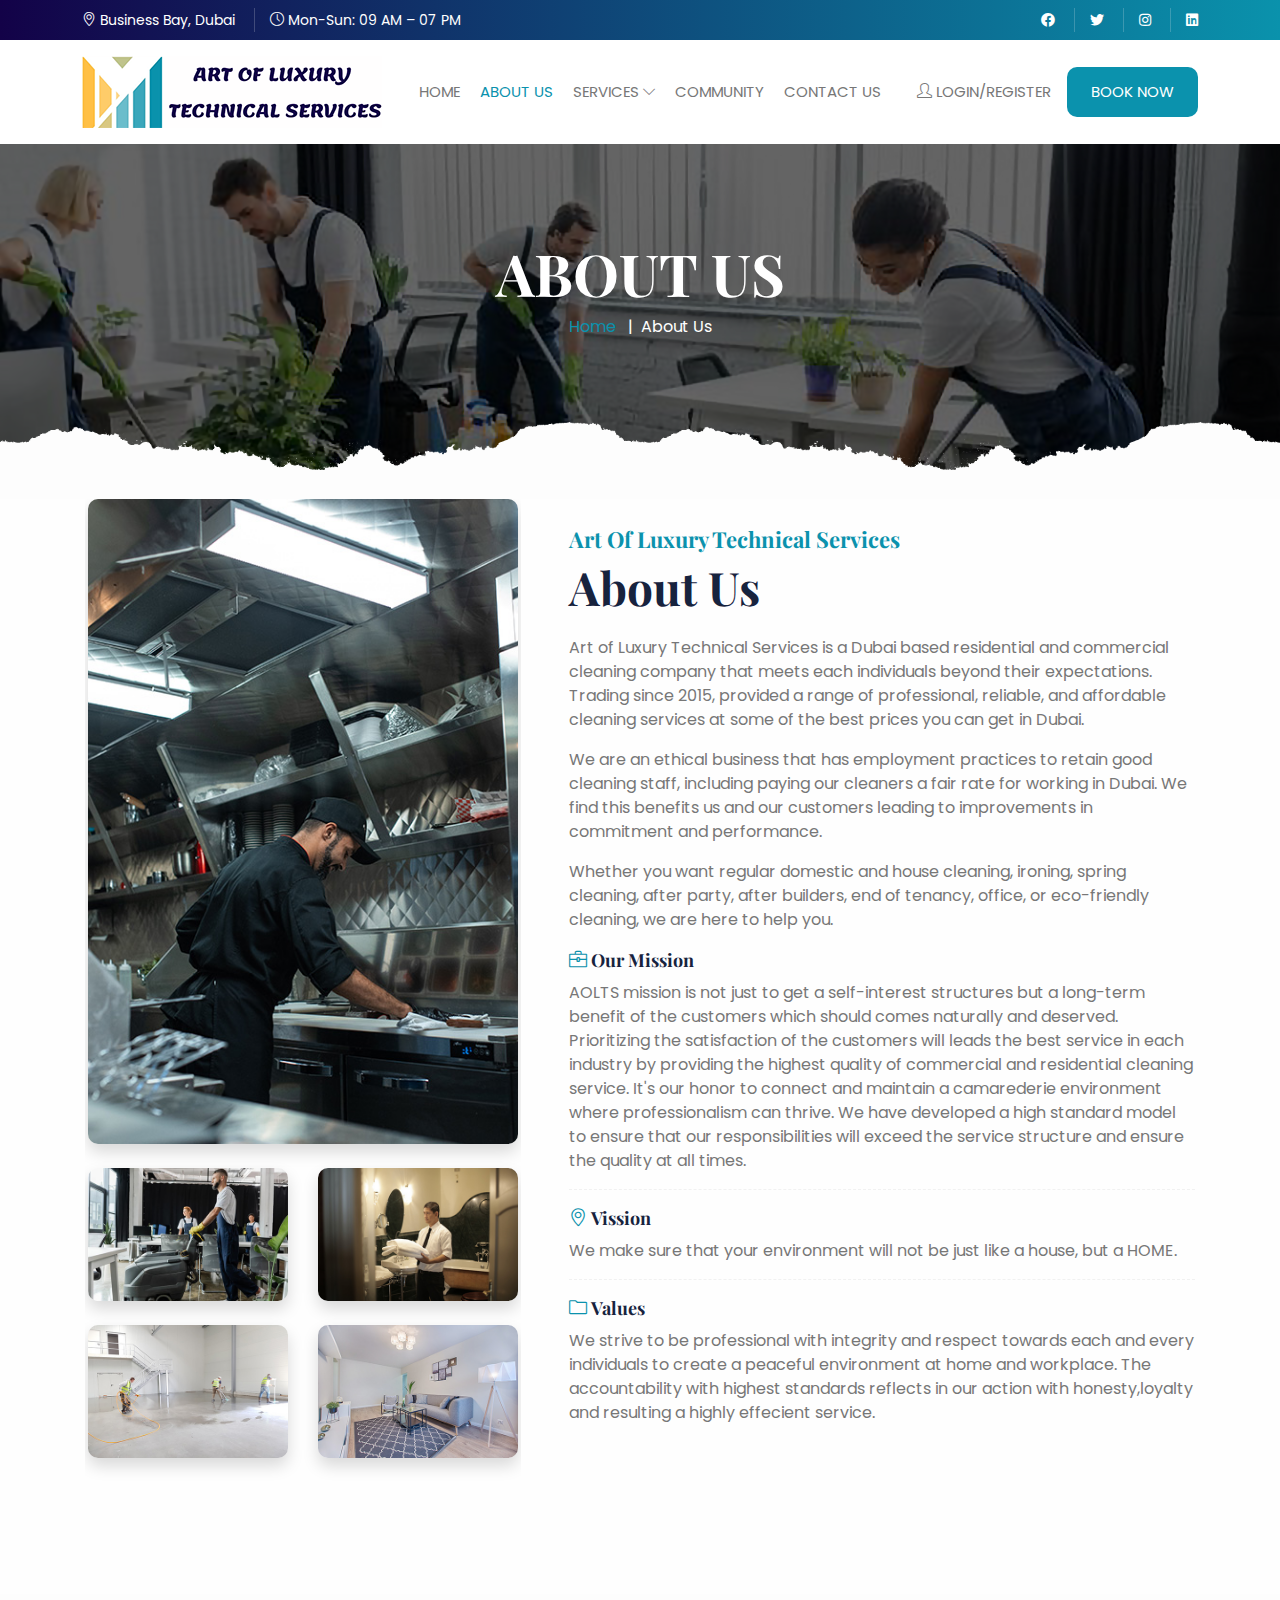
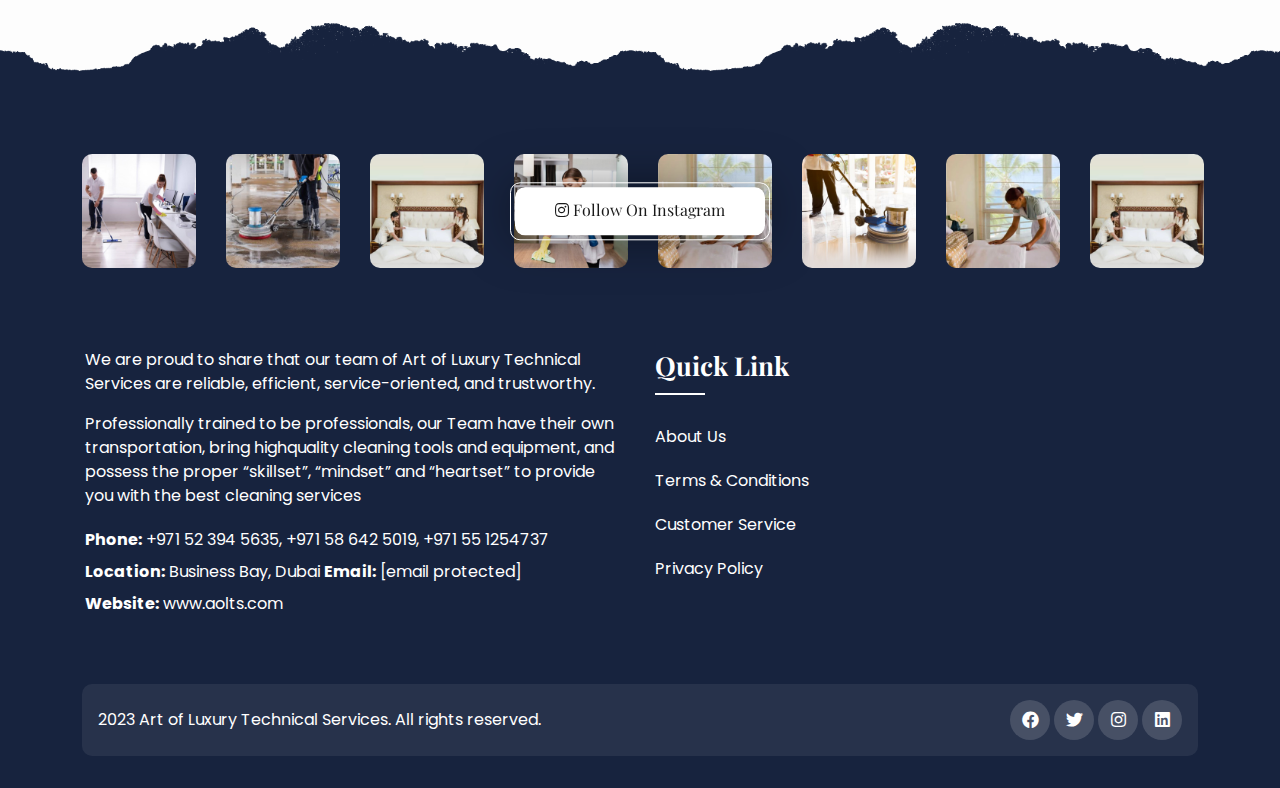
==== commit 2905cadd: "Azhar Bhai - B" ====
--- a/about-us.html
+++ b/about-us.html
@@ -29,9 +29,8 @@
 <div class="container d-flex align-items-center justify-content-between">
 <div class="links">
 <ul>
-<li><a href="#" class="white"><i class="icon-calendar white"></i> Thursday, Mar 26, 2021</a></li>
 <li><a href="#" class="white"><i class="icon-location-pin white"></i>  Business Bay, Dubai</a></li>
-<li><a href="#" class="white"><i class="icon-clock white"></i> Mon-Fri: 10 AM – 5 PM</a></li>
+<li><a href="#" class="white"><i class="icon-clock white"></i> Mon-Sun: 09 AM – 07 PM</a></li>
 </ul>
 </div>
 <div class="links float-right">
